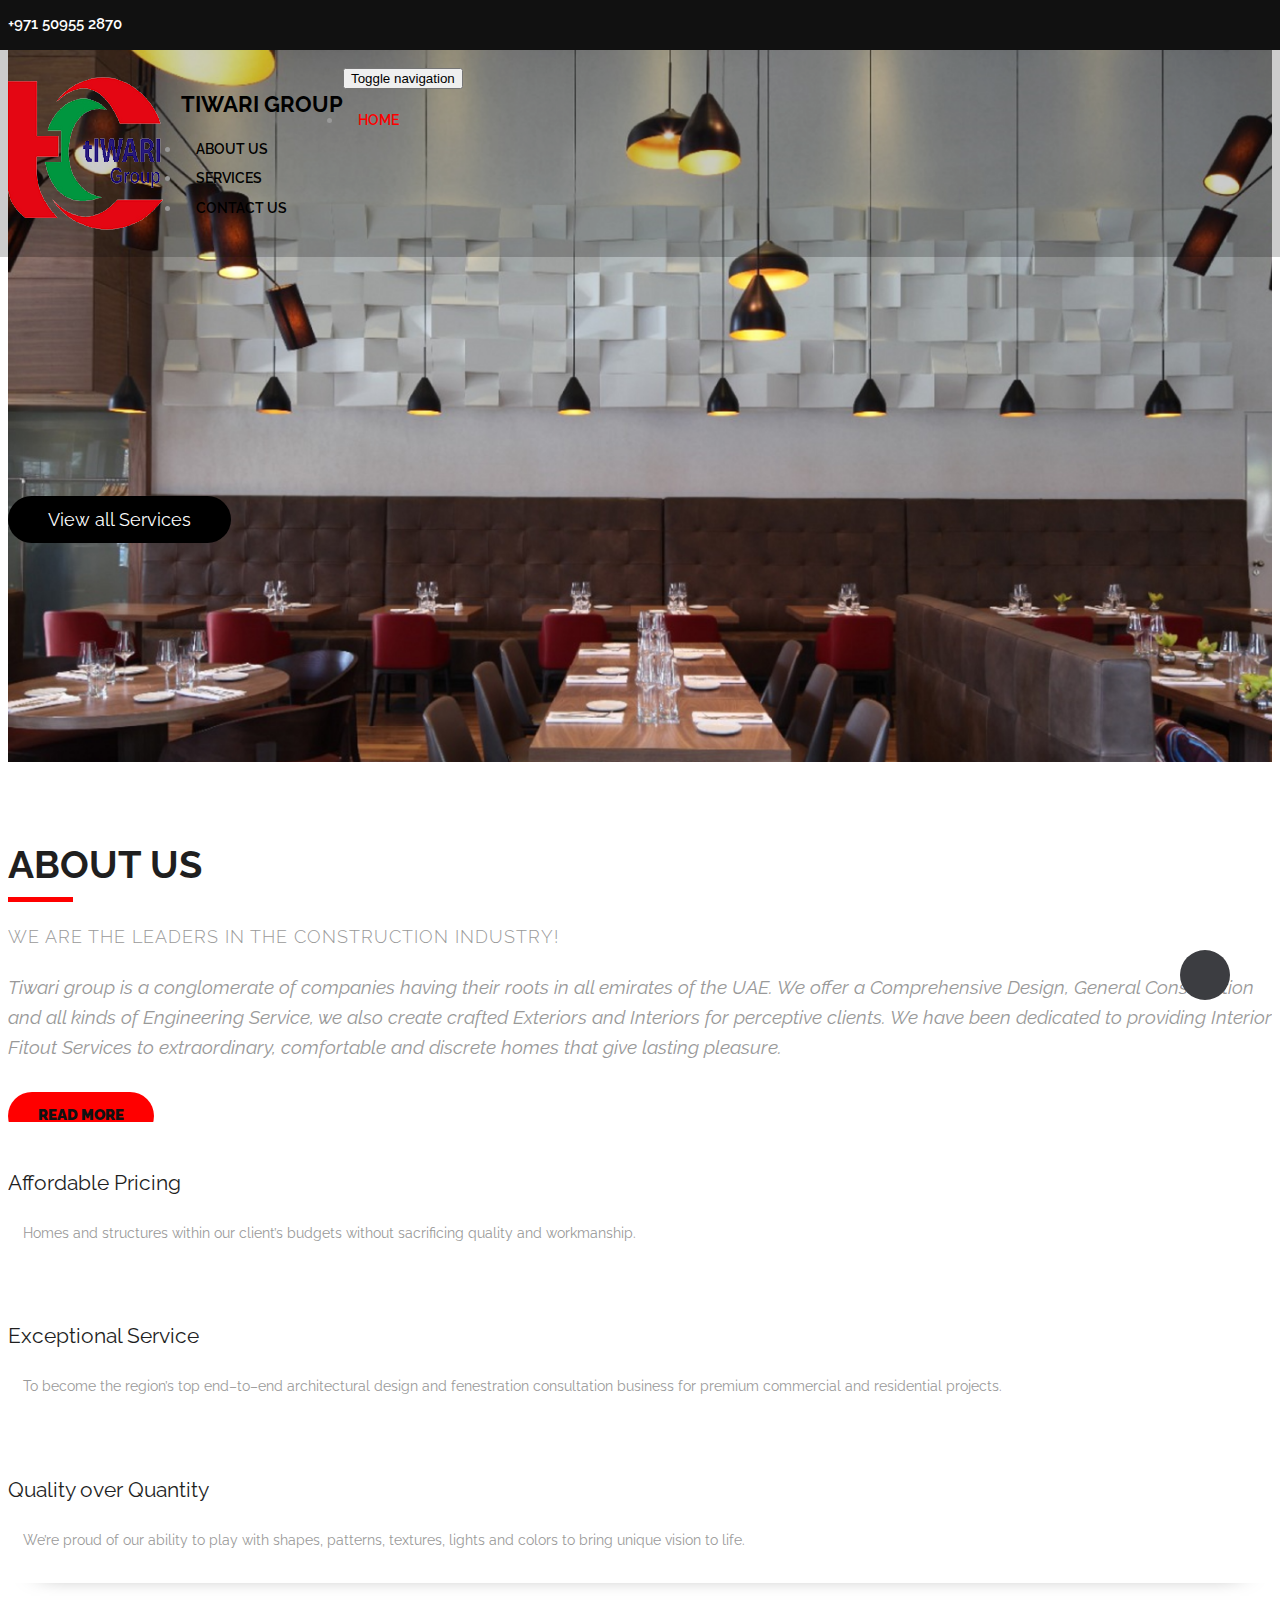
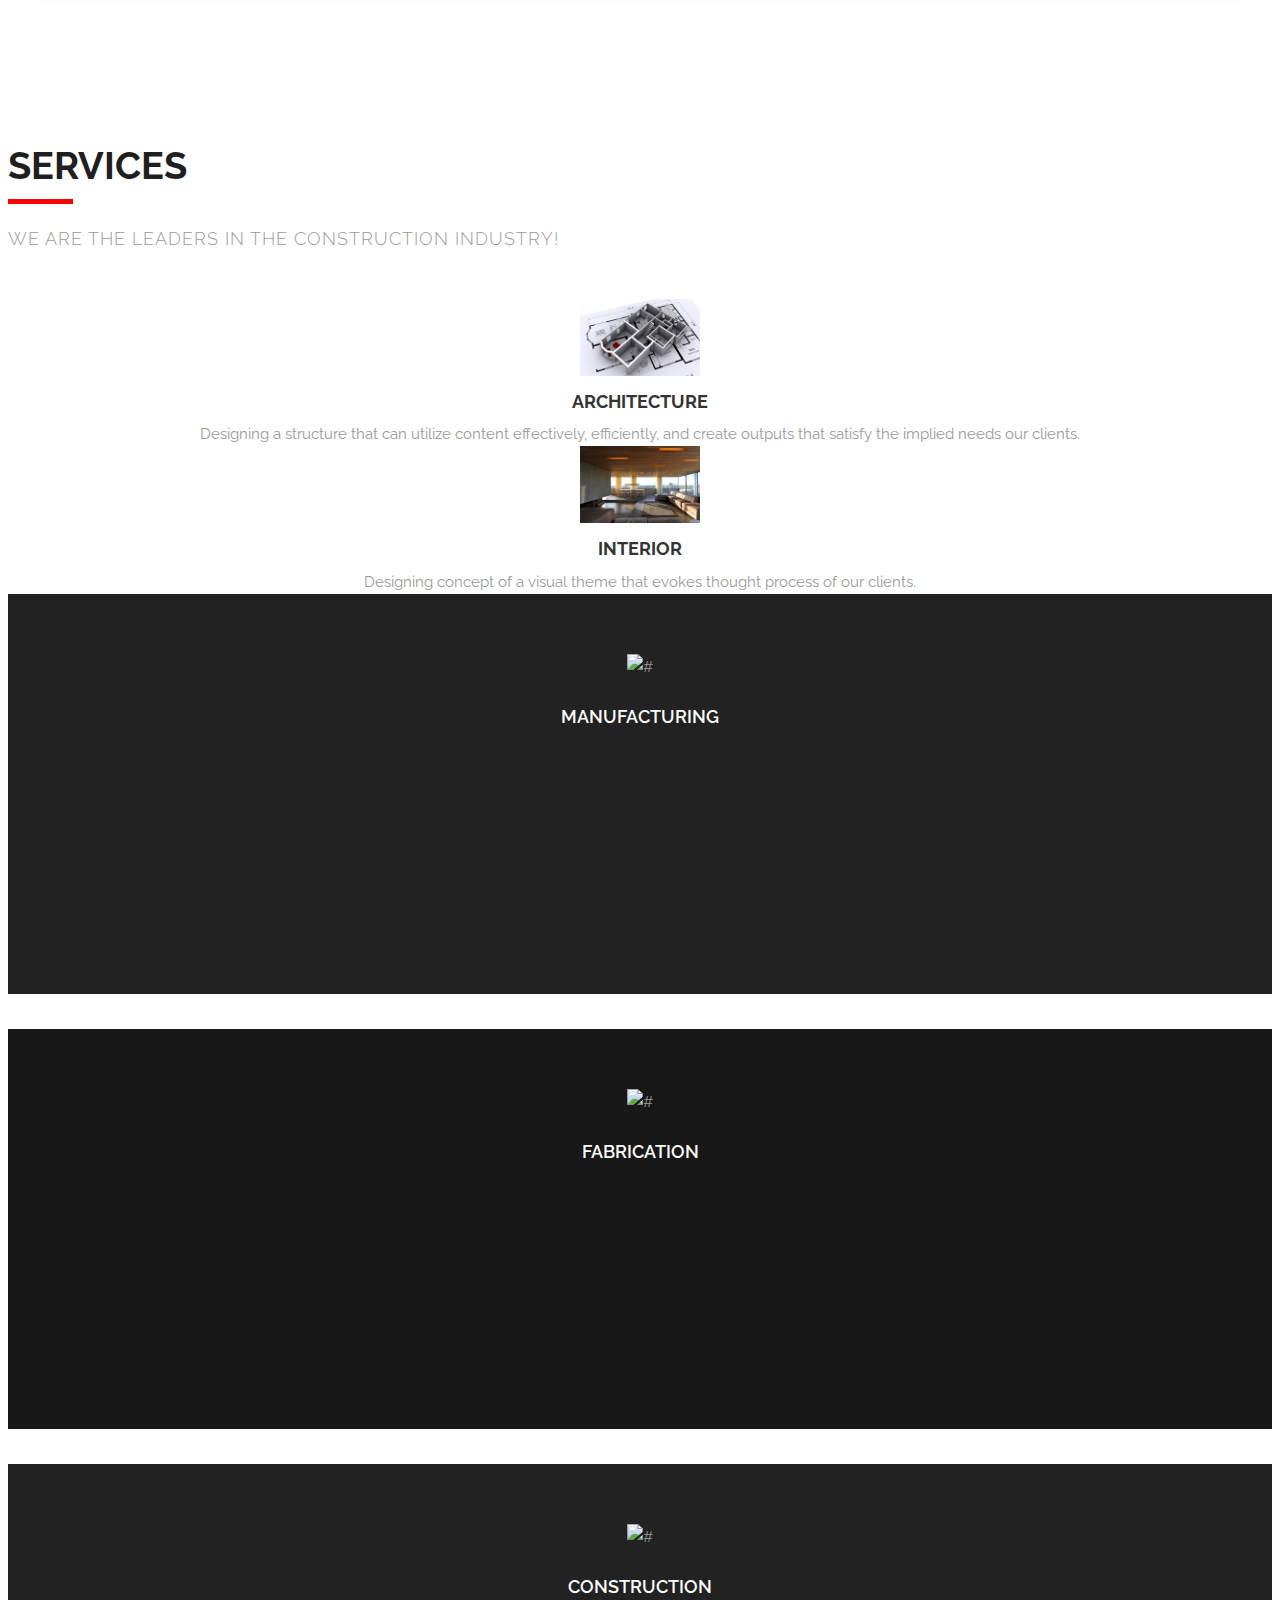
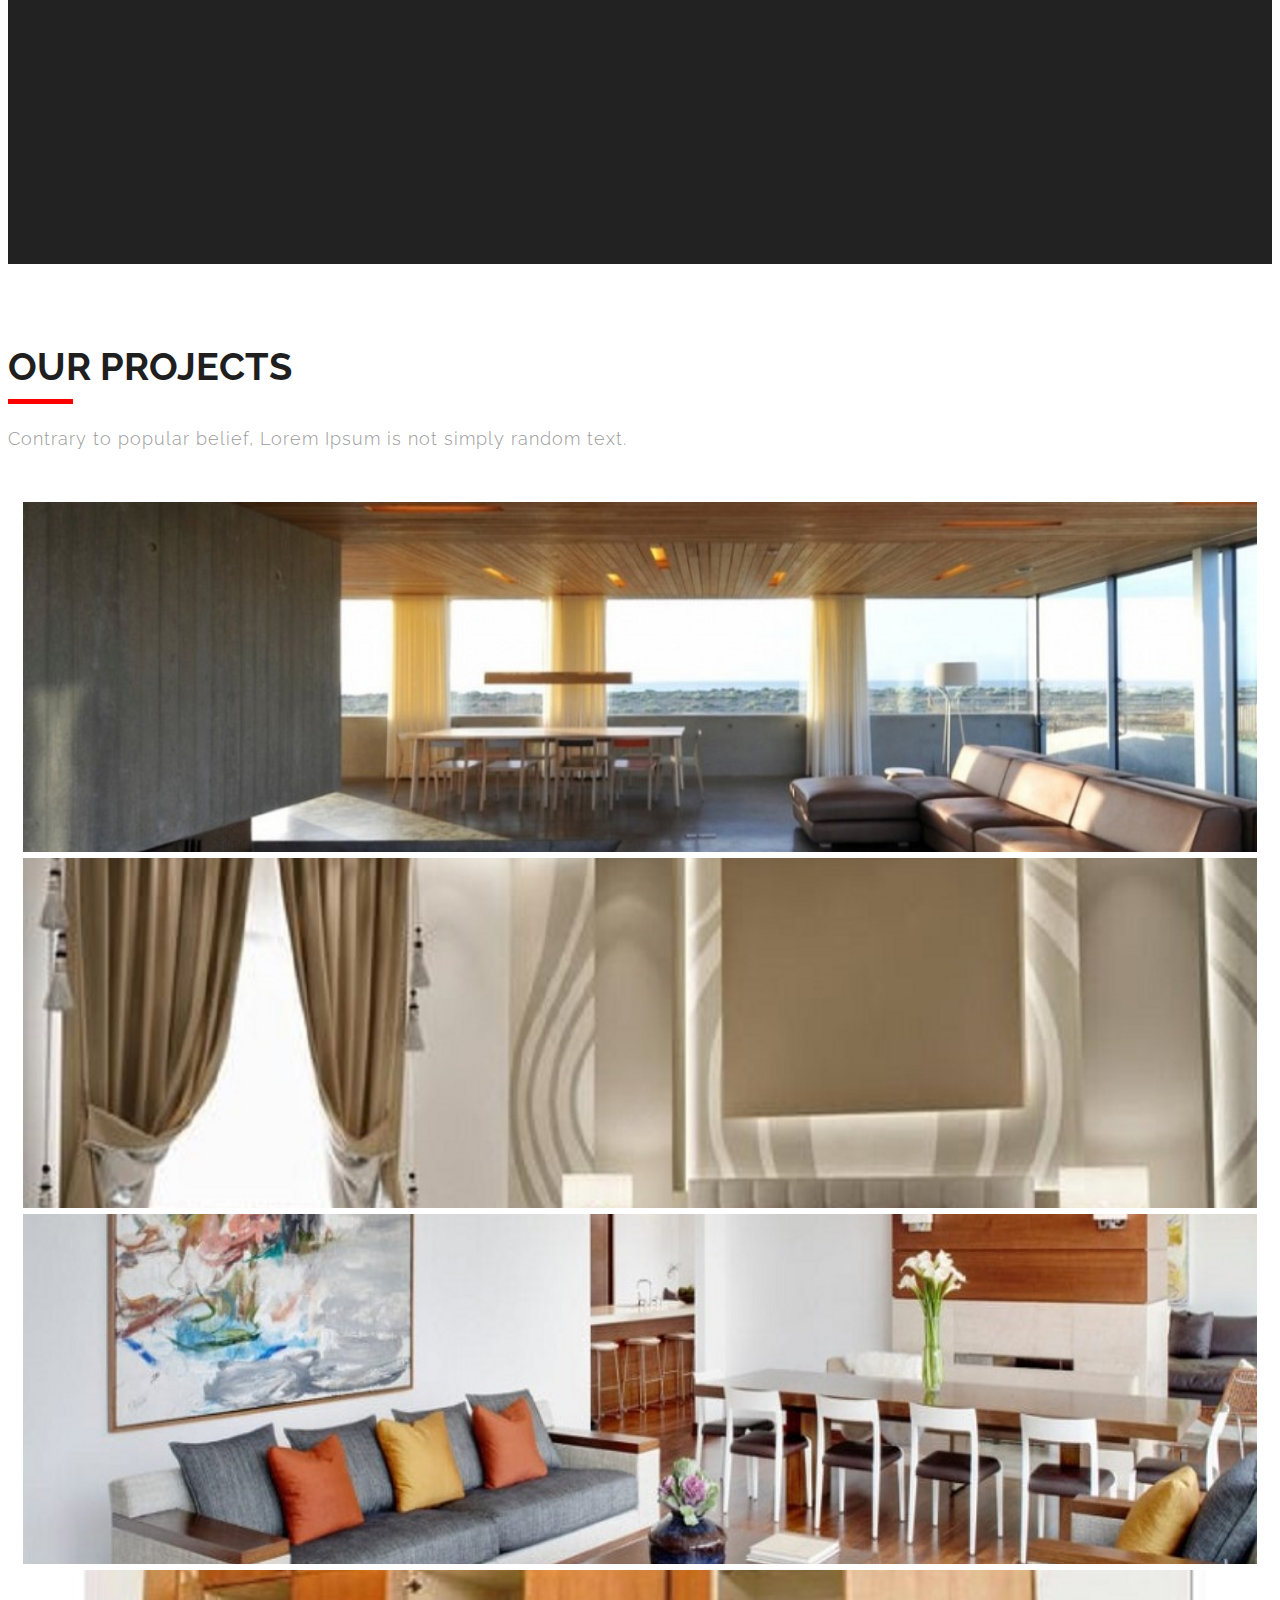
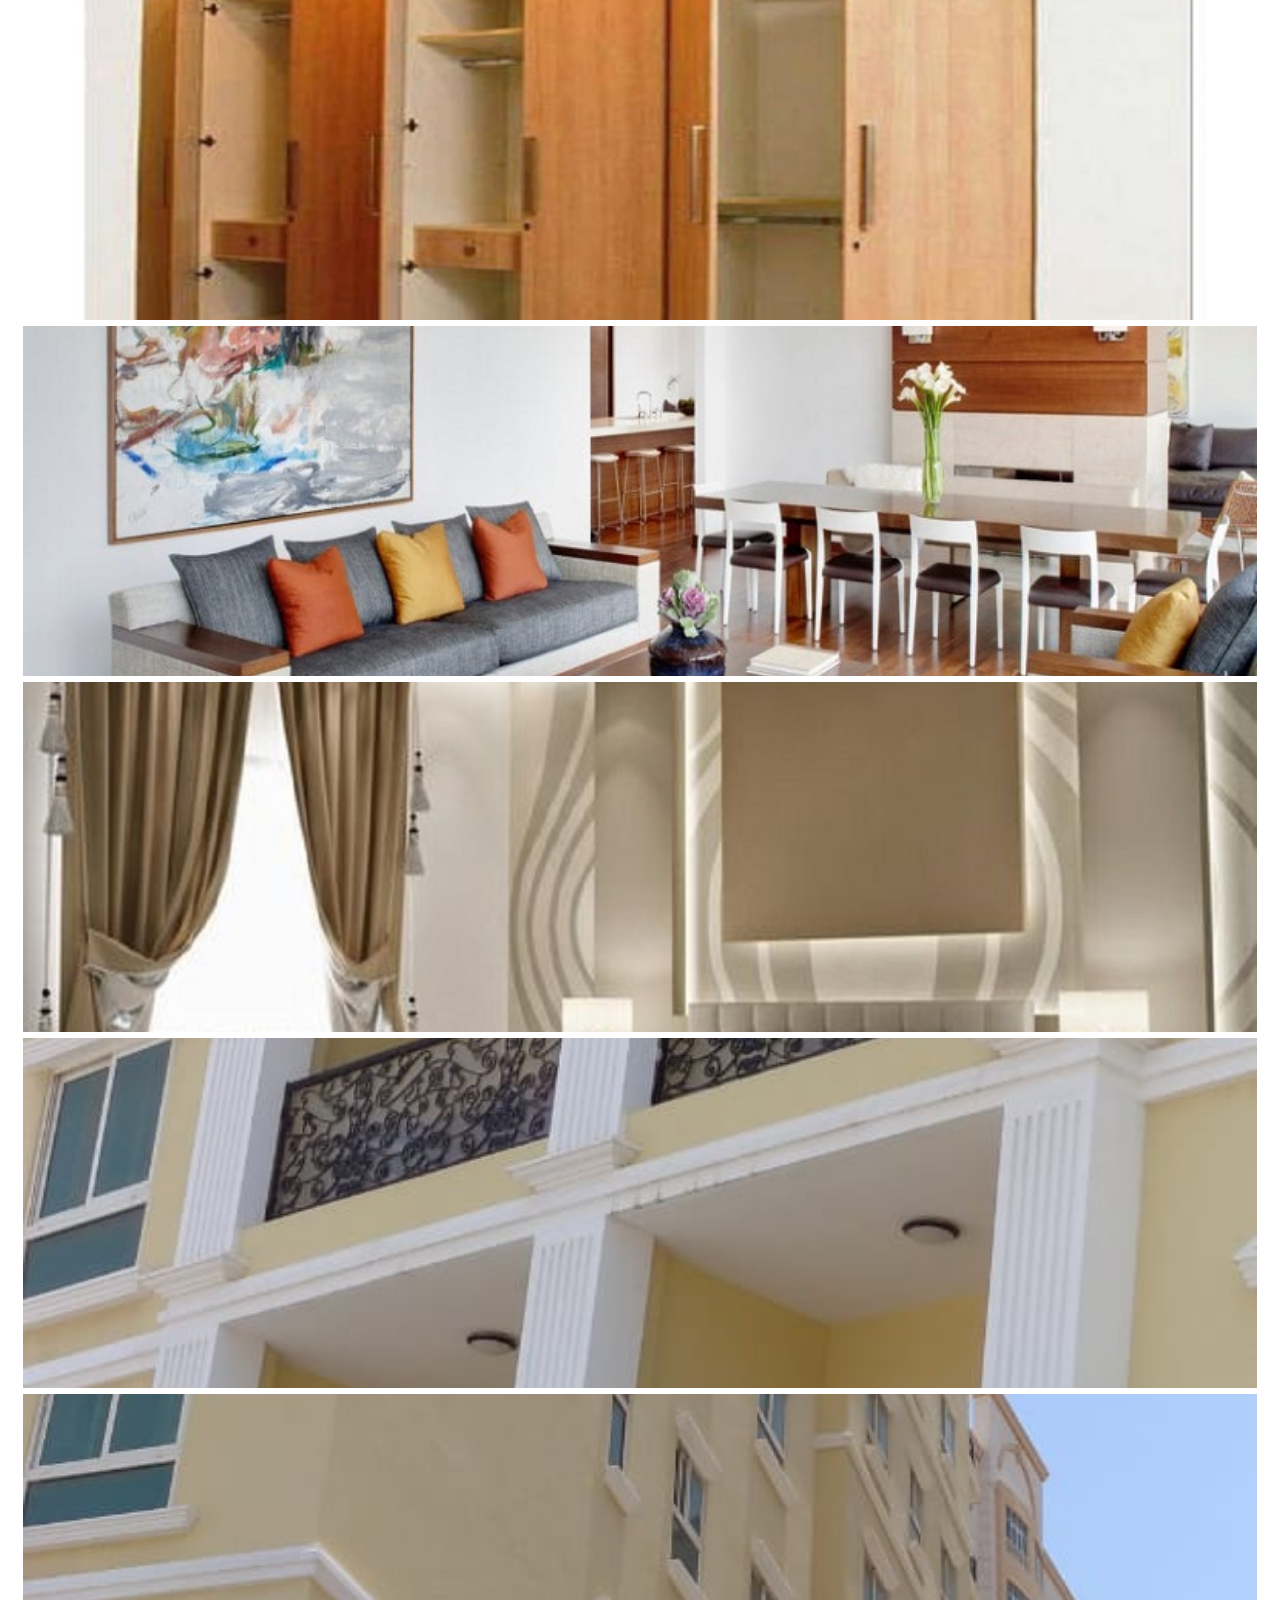
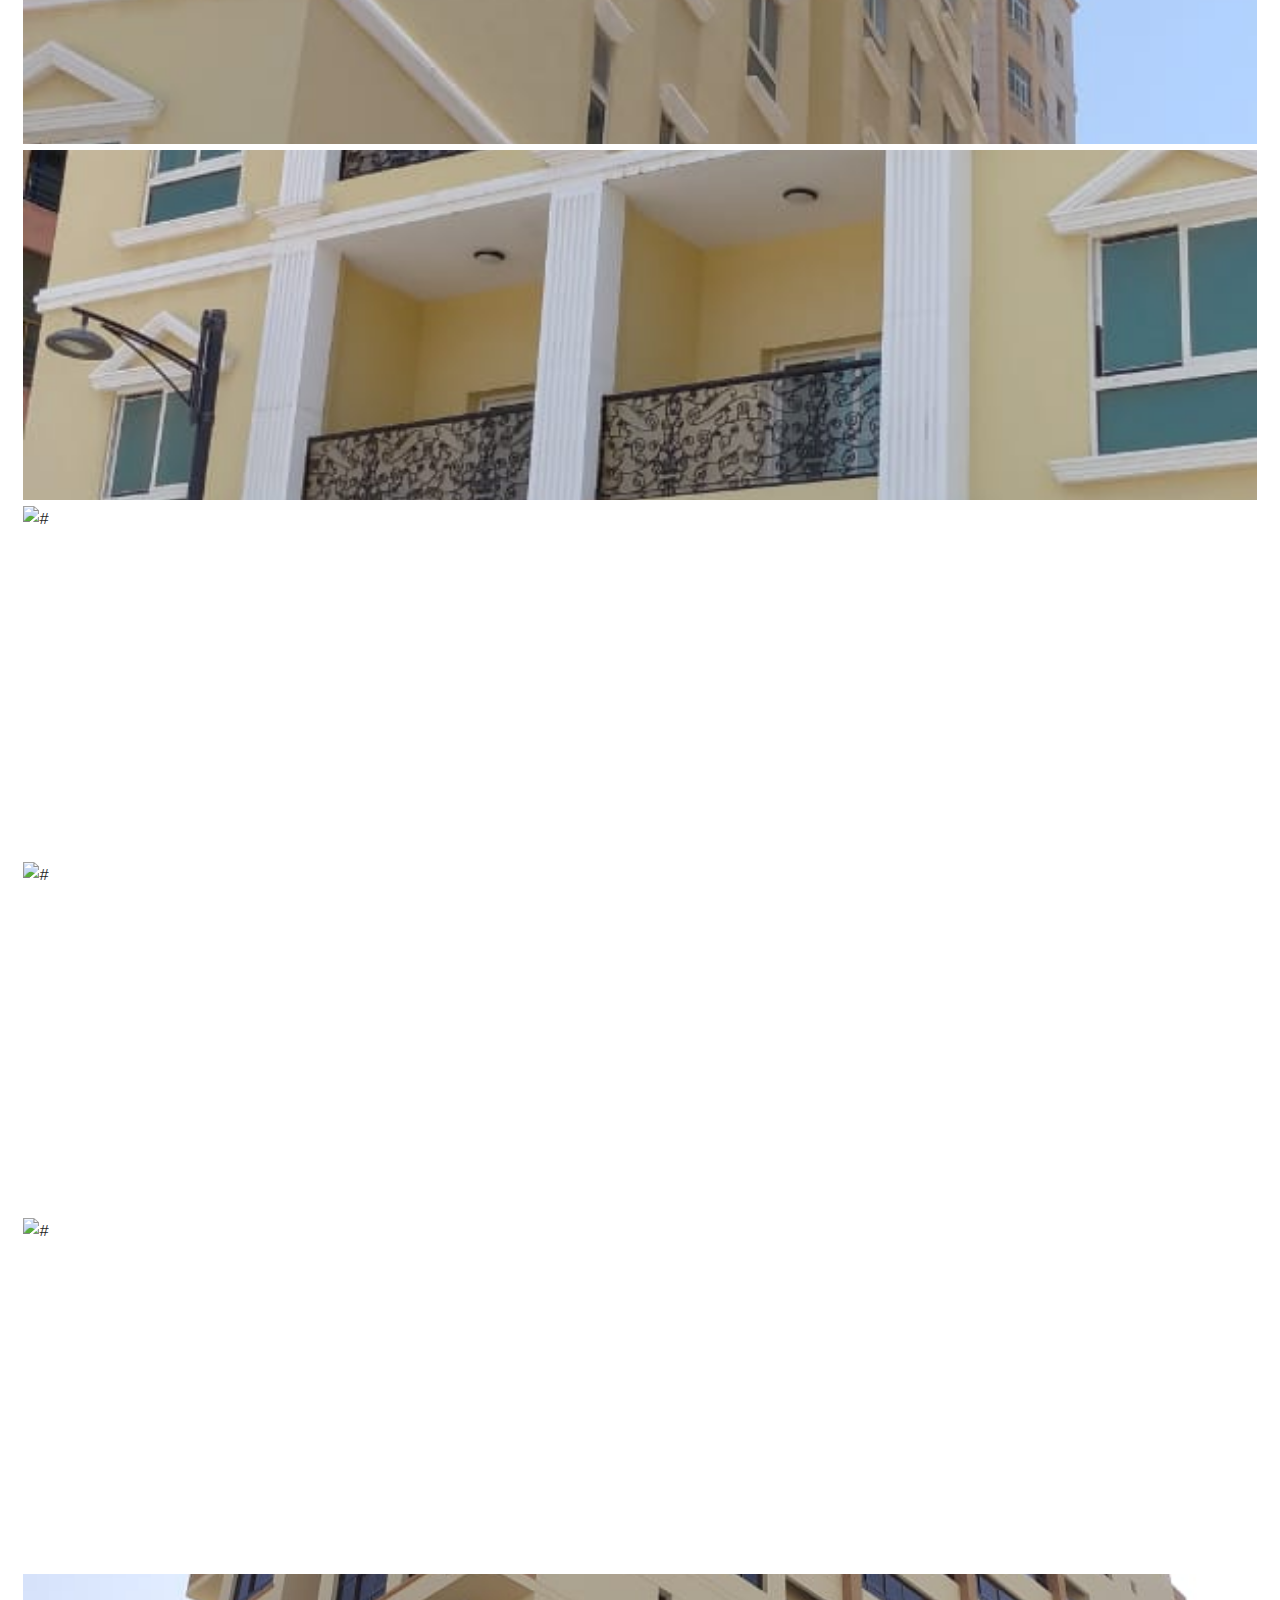
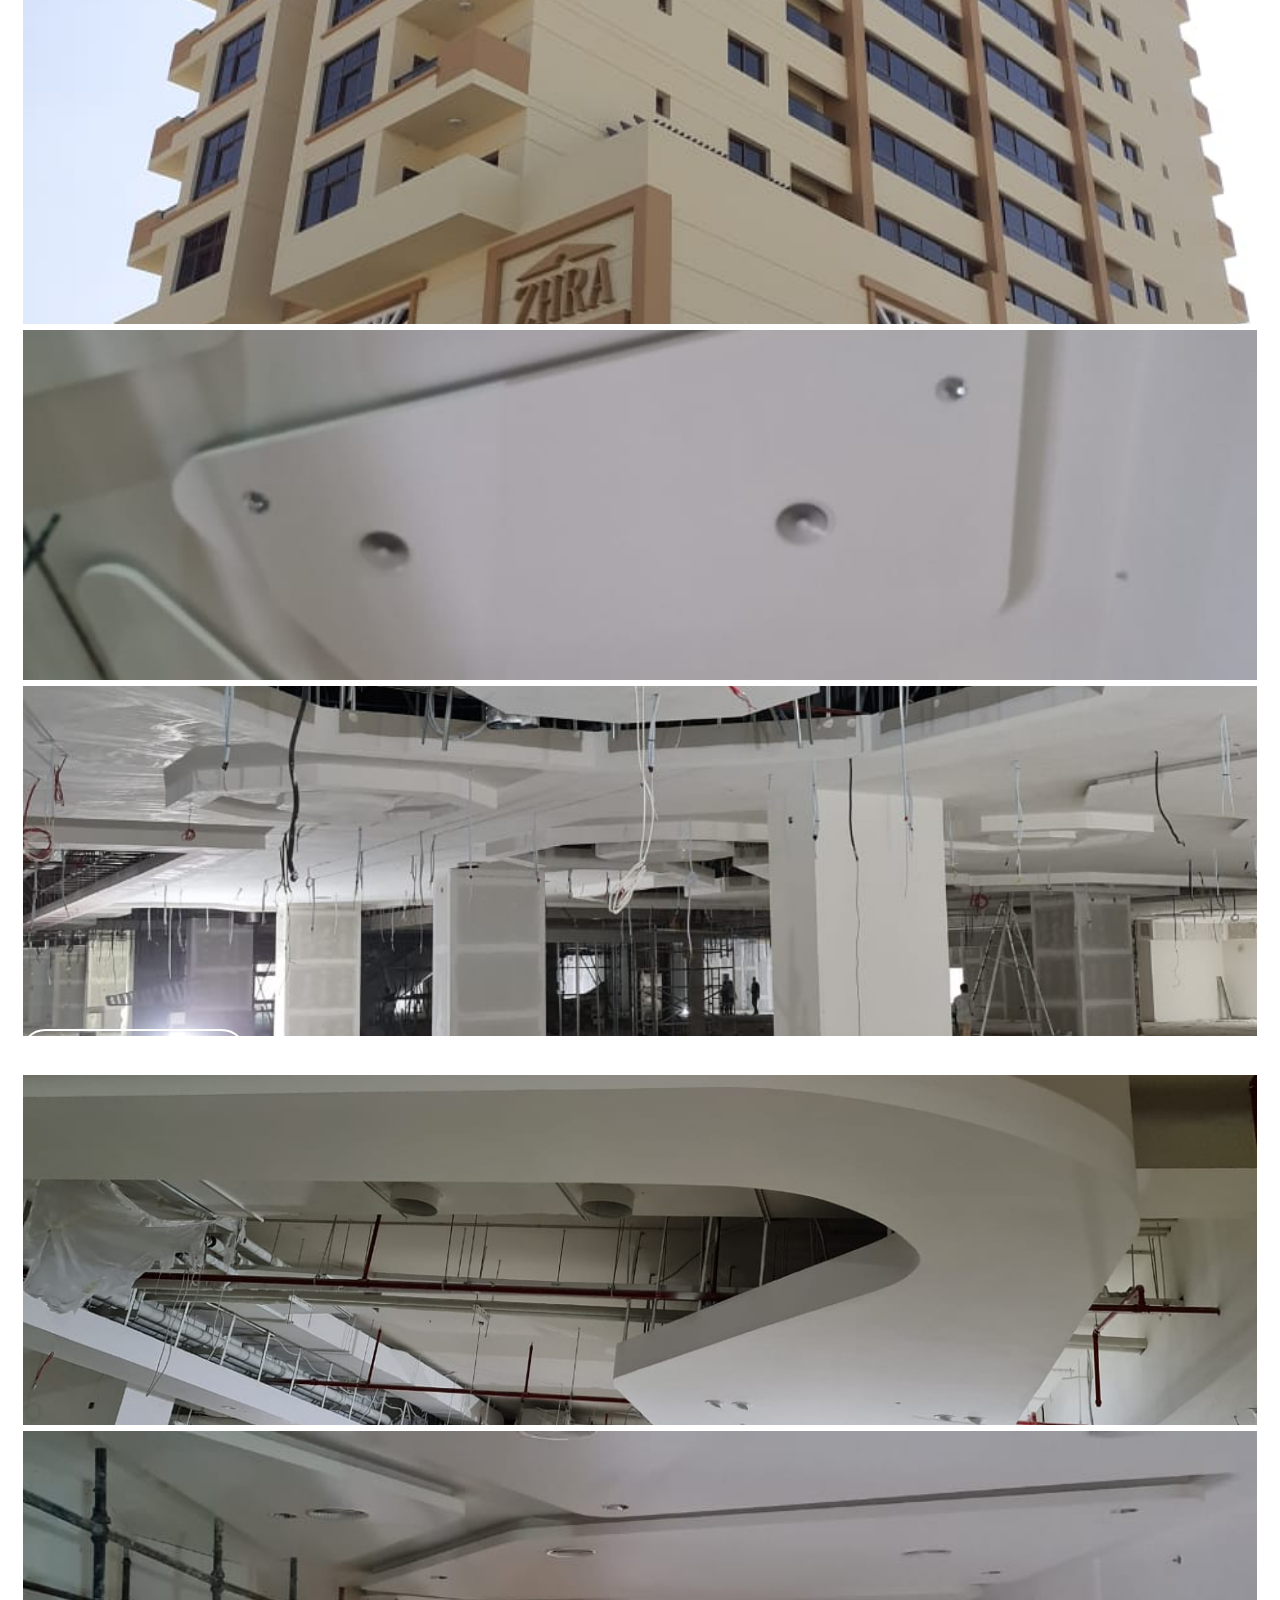
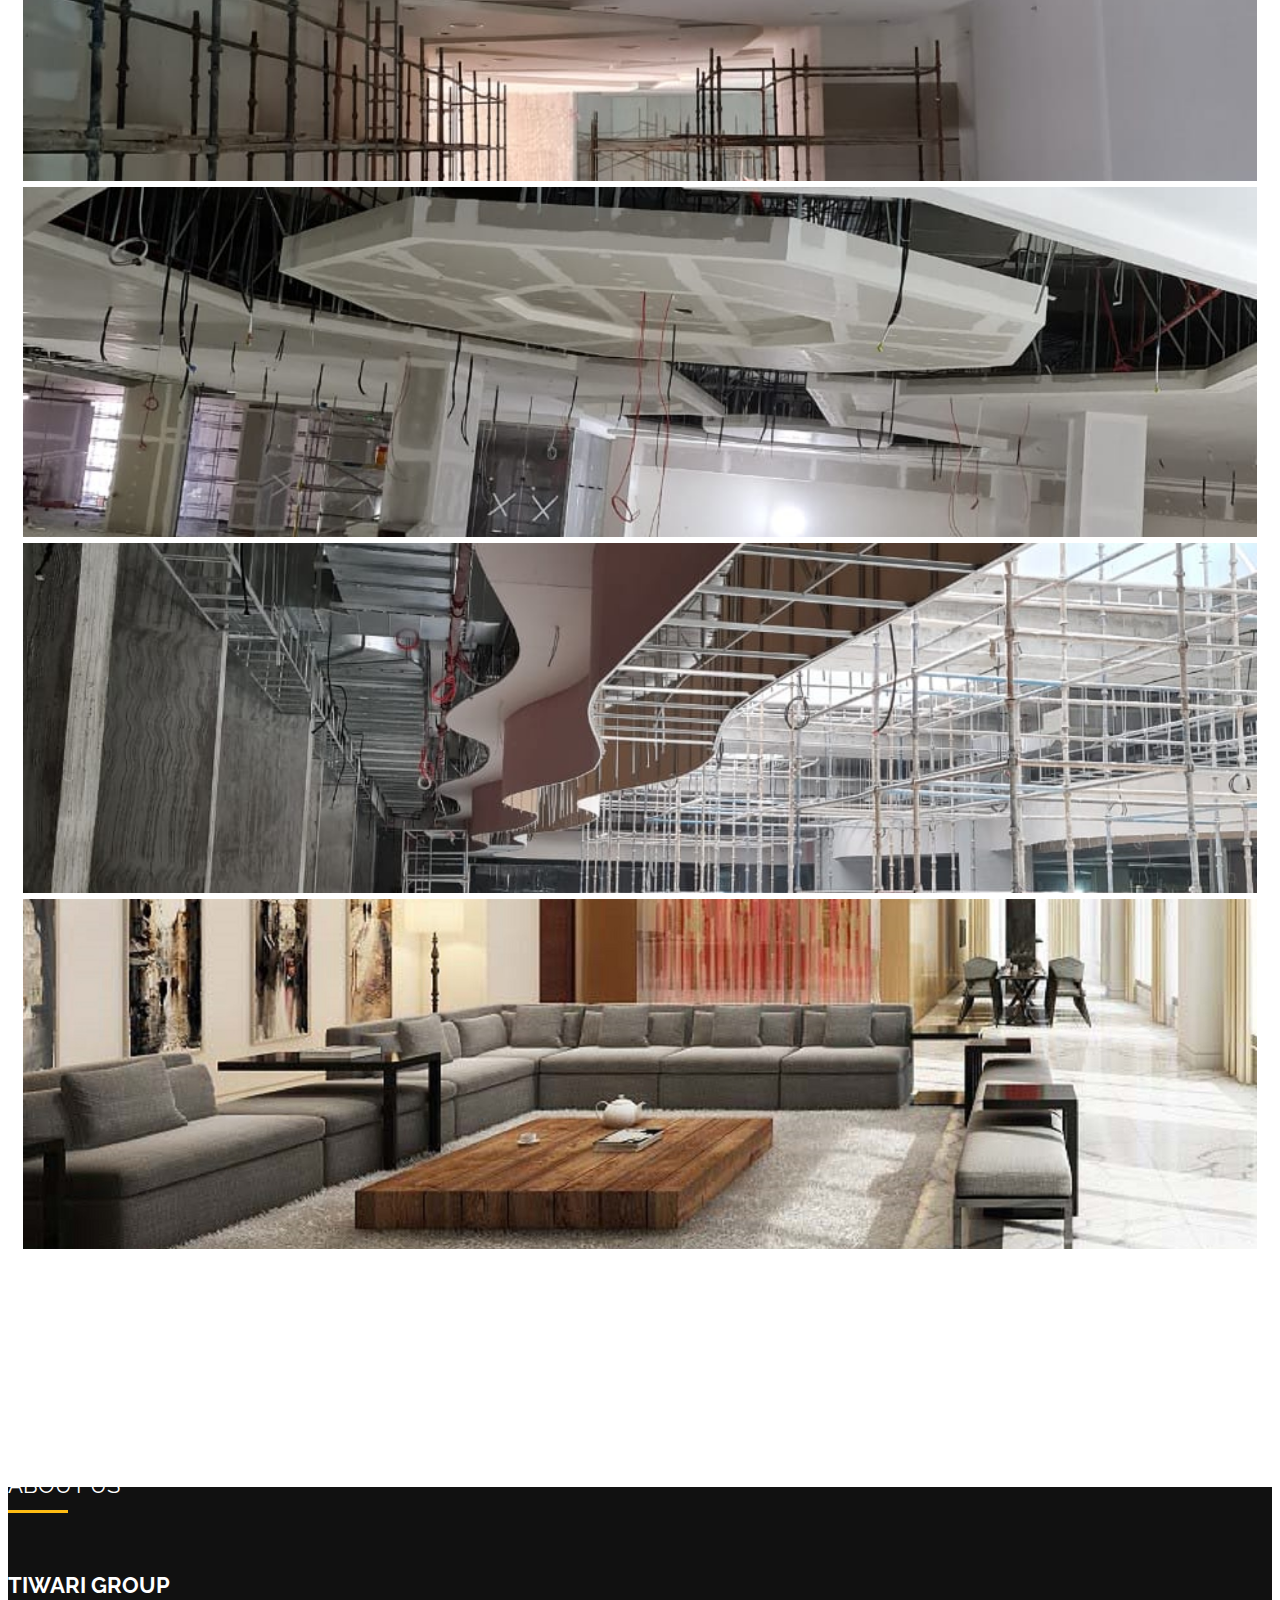
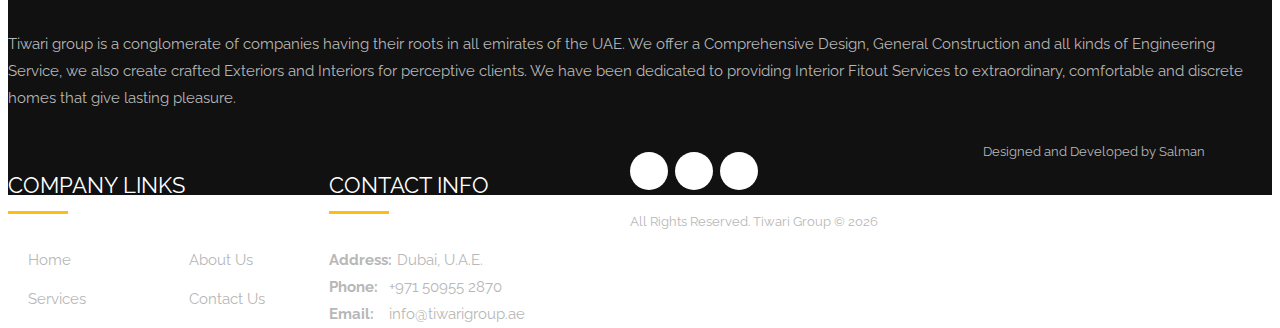
==== index.html @ 7bbd4418 "Update index.html" ====
<!DOCTYPE html>
<html lang="en">
   <!-- Basic -->
   <meta charset="utf-8">
   <meta http-equiv="X-UA-Compatible" content="IE=edge">
   <!-- Mobile Metas -->
   <meta name="viewport" content="width=device-width, initial-scale=1">
   <meta name="viewport" content="initial-scale=1, maximum-scale=1">
   <!-- Site Metas -->
   <title>Tiwari Group</title>
   <meta name="keywords" content="construction, gypsum, interior design, plumbing, tiwari group sharjah, tiwari group UAE, tiwari group Dubai, best constructors in UAE, electrical, designing, marbles and tiles, best interior design in UAE,alteration crusts, limestone, marble, buildings, preservation, rehabilitation, standards, building technology">
   <meta name="description" content="Tiwari group is a conglomerate of companies having their roots in all emirates of the UAE. We offer a Comprehensive Design, General Construction and all kinds of Engineering Service, we also create crafted Exteriors and Interiors for perceptive clients.">
   <meta name="author" content="Shatha Muhanna">
   <!-- Site Icons -->
   <link rel="shortcut icon" href="images/logo-icon.png" type="image/x-icon" />
   <!-- Bootstrap CSS -->
   <link rel="stylesheet" href="css/bootstrap.min.css">
   <!-- Site CSS -->
   <link rel="stylesheet" href="style.css">
   <!-- Colors CSS -->
   <link rel="stylesheet" href="css/colors.css">
   <!-- ALL VERSION CSS -->
   <link rel="stylesheet" href="css/versions.css">
   <!-- Responsive CSS -->
   <link rel="stylesheet" href="css/responsive.css">
   <!-- building CSS -->
   <link rel="stylesheet" href="css/building.css">
   </head>
   <body class="building_version" data-spy="scroll" data-target=".header">
      <!-- LOADER -->
      <div id="preloader">
         <img class="preloader" src="images/loaders/loader-building2.gif" alt="">
      </div>
      <!-- end loader -->
      <!-- END LOADER -->
      <header class="header header_style_01">
         <nav class="megamenu navbar navbar-default" data-spy="affix">
            <div class="top-header">
               <div class="container">
                  <div class="row">
                     <div class="col-lg-12 col-md-12 col-sm-12 col-xs-hidden">
                        <div class="col-lg-6 col-md-6 col-sm-6 col-xs-hidden">
                           <div class="gem-contacts-item gem-contacts-phone">
                              <a class="phone-icon" href="#" target="_blank" title="phone"><i class="fa fa-phone" aria-hidden="true"></i>+971 50955 2870</a>
                           </div>
                        </div>
                        <div class="top-area-block top-area-socials socials-colored-hover">
                           <div class="socials inline-inside"> 
                              <a class="socials-item" href="#" target="_blank" title="facebook"><i class="fa fa-facebook" aria-hidden="true"></i></a>
                              <a class="socials-item" href="#" target="_blank" title="linkedin"><i class="fa fa-linkedin" aria-hidden="true"></i></a> 
                              <a class="socials-item" href="#" target="_blank" title="instagram"><i class="fa fa-instagram" aria-hidden="true"></i></a> 
                              
                           </div>
                        </div>
                     </div>
                  </div>
               </div>
            </div>
            <div class="container">
               <div class="navbar-header">
                  <button type="button" class="navbar-toggle collapsed" data-toggle="collapse" data-target="#navbar" aria-expanded="false" aria-controls="navbar">
                  <span class="sr-only">Toggle navigation</span>
                  <span class="icon-bar"></span>
                  <span class="icon-bar"></span>
                  <span class="icon-bar"></span>
                  </button>
                  <a class="navbar-brand" href="index.html"><img src="images/logo-icon.png" alt="image"><span>Tiwari Group</span></a>
               </div>
               <div id="navbar" class="navbar-collapse collapse">
                  <ul class="nav navbar-nav navbar-right">
                     <li class="active"><a data-scroll href="index.html">Home</a></li>
                     <li><a data-scroll href="about.html">About Us </a></li>
                     <li><a data-scroll href="services.html">Services</a></li>
                     <!-- <li><a data-scroll href="#projects">Our Work</a></li>
                     <li><a data-scroll href="#testimonials">Testimonials</a></li>
                     <li><a data-scroll href="#price">Price</a></li> -->
                     <li><a data-scroll href="contact.html">Contact Us</a></li>
                  </ul>
               </div>
            </div>
         </nav>
      </header>
      
      <div id="home" class="parallax first-section" data-stellar-background-ratio="0.4" style="background-image:url('images/bg-2.jpeg');">
         <div class="container">
            <div class="row">
               <div class="col-lg-8 col-md-8 col-sm-12 col-xs-12 col-md-offset-2 text-center">
                  <div class="big-tagline">
                     <br><br><br><br><br><br><br><br><br><br>
                     <!-- <img class="border-line-img" src="uploads/building/sep-line-white.png" alt="" />
                     <img style="max-width: 170px; max-height: 170px;" src="images/logo-icon.png" alt="Image">
                     <h2><span class="yellow">Tiwari Group</span></h2>
                     <img style="margin-bottom:40px;" class="border-line-img" src="uploads/building/sep-line-white.png" alt="" />
                     <p class="lead">With Landigoo responsive landing page template, you can showcase your awesome building & construction services!</p> -->
                     <a data-scroll href="services.html" class="btn btn-light btn-radius btn-brd">View all Services</a>
                  </div>
               </div>
            </div>
            <!-- end row -->
         </div>
         <!-- end container -->
      </div>
      <!-- end section -->
      <div id="about" class="section wb">
         <div class="container">
            <div class="row">
               <div class="col-lg-6 col-md-12 col-sm-12 col-xs-12">
                  <div class="message-box">
                     <h2>About Us</h2>
                     <h5>WE ARE THE LEADERS IN THE CONSTRUCTION INDUSTRY!</h5>
                  </div>
                  <!-- end messagebox -->
               </div>
               <!-- end col -->
               <div class="col-lg-6 col-md-12 col-sm-12 col-xs-12">
                  <div class="message-box">
                     <p class="lead">Tiwari group is a conglomerate of companies having their roots in all emirates of the UAE. We offer a Comprehensive Design, General Construction and all kinds of Engineering Service, we also create crafted Exteriors and Interiors for perceptive clients. We have been dedicated to providing Interior Fitout Services to extraordinary, comfortable and discrete homes that give lasting pleasure. </p>
                     <a href="about.html" class="read-more">Read More</a>
                  </div>
                  <!-- end messagebox -->
               </div>
               <!-- end col -->
            </div>
            <!-- end row -->
            <div class="row text-center about-row">
               <div class="col-md-4 col-sm-12 col-xs-12">
                  <div class="row">
                     <div class="service-widget">
                        <div class="post-media wow fadeIn">
                           <a href="uploads/building_01.jpg" data-rel="prettyPhoto[gal]" class="hoverbutton global-radius"><i class="flaticon-unlink"></i></a>
                           <img src="uploads/building_01.jpg" alt="" class="img-responsive img-rounded">
                        </div>
                        <h3>Affordable Pricing</h3>
                        <p>Homes and structures within our client’s budgets without sacrificing quality and workmanship.</p>
                     </div>
                     <!-- end service -->
                  </div>
               </div>
               <div class="col-md-4 col-sm-12 col-xs-12">
                  <div class="row">
                     <div class="service-widget">
                        <div class="post-media wow fadeIn">
                           <a href="uploads/building_02.jpg" data-rel="prettyPhoto[gal]" class="hoverbutton global-radius"><i class="flaticon-unlink"></i></a>
                           <img src="uploads/building_02.jpg" alt="" class="img-responsive img-rounded">
                        </div>
                        <h3>Exceptional Service</h3>
                        <p>To become the region’s top end–to–end architectural design and fenestration consultation business for premium commercial and residential projects. </p>
                     </div>
                     <!-- end service -->
                  </div>
               </div>
               <div class="col-md-4 col-sm-12 col-xs-12">
                  <div class="row">
                     <div class="service-widget">
                        <div class="post-media wow fadeIn">
                           <a href="uploads/building_03.jpg" data-rel="prettyPhoto[gal]" class="hoverbutton global-radius"><i class="flaticon-unlink"></i></a>
                           <img src="uploads/building_03.jpg" alt="" class="img-responsive img-rounded">
                        </div>
                        <h3>Quality over Quantity </h3>
                        <p>We’re proud of our ability to play with shapes, patterns, textures, lights and colors to bring unique vision to life.</p>
                     </div>
                     <!-- end service -->
                  </div>
               </div>
            </div>
            <!-- end row -->
         </div>
         <!-- end container -->
         <div class="sep1"></div>
      </div>
      <!-- end section -->
      <div id="services" class="parallax section db parallax-off no-padding-bottom"  >
         <div class="container">
            <div class="row">
               <div class="col-lg-5 col-md-6 col-sm-12 col-xs-12">
                  <div class="message-box">
                     <h2>Services</h2>
                     <h5>WE ARE THE LEADERS IN THE CONSTRUCTION INDUSTRY!</h5>
                  </div>
                  <!-- end messagebox -->
               </div>
               <div class="col-lg-7 col-md-6 col-sm-12 col-xs-12">
                  <div class="row">
                     <div class="col-lg-6 col-md-6 col-sm-6 col-xs-12">
                        <div class="service-inform">
                           <div class="icon-service">
                              <img src="images/services/1.jpg" alt="#" />
                           </div>
                           <div class="service-inform-text">
                              <h3>Architecture</h3>
                              <p>Designing a structure that can utilize content effectively, efficiently, and create outputs that satisfy the implied needs our clients. </p>
                           </div>
                        </div>
                     </div>
                     <div class="col-lg-6 col-md-6 col-sm-6 col-xs-12">
                        <div class="service-inform">
                           <div class="icon-service">
                              <img src="images/services/2.jpg" alt="#" />
                           </div>
                           <div class="service-inform-text">
                              <h3> Interior</h3>
                              <p>Designing concept of a visual theme that evokes thought process of our clients. </p>
                           </div>
                        </div>
                     </div>
                  </div>
               </div>
            </div>
         </div>
         <div class="col-lg-12 col-md-12 col-sm-12 col-xs-12">
            <div class="row">
               <div class="col-lg-4 col-md-4 col-sm-12 col-xs-12 serv" style="background-color:#222;">
                  <div class="serv-blog">
                     <img src="images/sr1.png" alt="#" />
                  </div>
                  <div class="serv-blog-cont">
                     <h3>Manufacturing</h3>
                     
                  </div>
               </div>
               <div class="col-lg-4 col-md-4 col-sm-6 col-xs-12 serv" style="background:#181818;">
                  <div class="serv-blog">
                     <img src="images/sr2.png" alt="#" />
                  </div>
                  <div class="serv-blog-cont">
                     <h3>Fabrication</h3>
                     
                  </div>
               </div>
               <div class="col-lg-4 col-md-4 col-sm-6 col-xs-12 serv" style="background:#222;">
                  <div class="serv-blog">
                     <img src="images/sr3.png" alt="#" />
                  </div>
                  <div class="serv-blog-cont">
                     <h3>Construction</h3>
                     
                  </div>
               </div>
            </div>
         </div>
      </div>
      <!-- end section -->
      <div id="projects" class="section">
         <div class="container">
            <div class="row">
               <div class="col-lg-5 col-md-6 col-sm-12 col-xs-12">
                  <div class="message-box">
                     <h2>Our Projects</h2>
                     <h5>Contrary to popular belief, Lorem Ipsum is not simply random text.</h5>
                  </div>
                  <!-- end messagebox -->
               </div>
              
                  <div class="col-lg-12 col-md-12 col-sm-12 col-xs-12">
                  <div class="row">
                     <div class="container gal-container">
                        <div class="col-md-8 col-sm-12 co-xs-12 gal-item">
                           <div class="box">
                              <a href="#" data-toggle="modal" data-target="#1">
                              <img src="images/1.jpg" alt="#" />
                              </a>
                              <div class="modal fade" id="1" tabindex="-1" role="dialog">
                                 <div class="modal-dialog" role="document">
                                    <div class="modal-content">
                                       <button type="button" class="close" data-dismiss="modal" aria-label="Close"><span aria-hidden="true">×</span></button>
                                       <div class="modal-body">
                                          <img src="images/1.jpg" alt="#" />
                                       </div>
                                       <div class="col-md-12 description">
                                          <h4>This is the first one on my Gallery</h4>
                                       </div>
                                    </div>
                                 </div>
                              </div>
                           </div>
                        </div>
                        <div class="col-md-4 col-sm-6 co-xs-12 gal-item">
                           <div class="box">
                              <a href="#" data-toggle="modal" data-target="#2">
                              <img src="images/2.jpg" alt="#" />
                              </a>
                              <div class="modal fade" id="2" tabindex="-1" role="dialog">
                                 <div class="modal-dialog" role="document">
                                    <div class="modal-content">
                                       <button type="button" class="close" data-dismiss="modal" aria-label="Close"><span aria-hidden="true">×</span></button>
                                       <div class="modal-body">
                                          <img src="images/2.jpg" alt="#" />
                                       </div>
                                       <div class="col-md-12 description">
                                          <h4>This is the second one on my Gallery</h4>
                                       </div>
                                    </div>
                                 </div>
                              </div>
                           </div>
                        </div>
                        <div class="col-md-4 col-sm-6 co-xs-12 gal-item">
                           <div class="box">
                              <a href="#" data-toggle="modal" data-target="#3">
                              <img src="images/3.jpg" alt="#" />
                              </a>
                              <div class="modal fade" id="3" tabindex="-1" role="dialog">
                                 <div class="modal-dialog" role="document">
                                    <div class="modal-content">
                                       <button type="button" class="close" data-dismiss="modal" aria-label="Close"><span aria-hidden="true">×</span></button>
                                       <div class="modal-body">
                                          <img src="images/3.jpg" alt="#" />
                                       </div>
                                       <div class="col-md-12 description">
                                          <h4>This is the third one on my Gallery</h4>
                                       </div>
                                    </div>
                                 </div>
                              </div>
                           </div>
                        </div>
                        <div class="col-md-4 col-sm-6 co-xs-12 gal-item">
                           <div class="box">
                              <a href="#" data-toggle="modal" data-target="#4">
                              <img src="images/4.jpeg" alt="#" />
                              </a>
                              <div class="modal fade" id="4" tabindex="-1" role="dialog">
                                 <div class="modal-dialog" role="document">
                                    <div class="modal-content">
                                       <button type="button" class="close" data-dismiss="modal" aria-label="Close"><span aria-hidden="true">×</span></button>
                                       <div class="modal-body">
                                          <img src="images/4.jpeg" alt="#" />
                                       </div>
                                       <div class="col-md-12 description">
                                          <h4>This is the fourth one on my Gallery</h4>
                                       </div>
                                    </div>
                                 </div>
                              </div>
                           </div>
                        </div>
                        <div class="col-md-4 col-sm-6 co-xs-12 gal-item">
                           <div class="box">
                              <a href="#" data-toggle="modal" data-target="#5">
                              <img src="images/3.jpg" alt="#" />
                              </a>
                              <div class="modal fade" id="5" tabindex="-1" role="dialog">
                                 <div class="modal-dialog" role="document">
                                    <div class="modal-content">
                                       <button type="button" class="close" data-dismiss="modal" aria-label="Close"><span aria-hidden="true">×</span></button>
                                       <div class="modal-body">
                                          <img src="images/3.jpg" alt="#" />
                                       </div>
                                       <div class="col-md-12 description">
                                          <h4>This is the fifth one on my Gallery</h4>
                                       </div>
                                    </div>
                                 </div>
                              </div>
                           </div>
                        </div>
                        <div class="col-md-4 col-sm-6 co-xs-12 gal-item">
                           <div class="box">
                              <a href="#" data-toggle="modal" data-target="#6">
                              <img src="images/2.jpg" alt="#" />
                              </a>
                              <div class="modal fade" id="6" tabindex="-1" role="dialog">
                                 <div class="modal-dialog" role="document">
                                    <div class="modal-content">
                                       <button type="button" class="close" data-dismiss="modal" aria-label="Close"><span aria-hidden="true">×</span></button>
                                       <div class="modal-body">
                                          <img src="images/2.jpg" alt="#" />
                                       </div>
                                       <div class="col-md-12 description">
                                          <h4>This is the ninth one on my Gallery</h4>
                                       </div>
                                    </div>
                                 </div>
                              </div>
                           </div>
                        </div>
			     <div class="col-md-4 col-sm-6 co-xs-12 gal-item">
                           <div class="box">
                              <a href="#" data-toggle="modal" data-target="#7">
                              <img src="images/AL NAHDA 1.jpg" alt="#" />
                              </a>
                              <div class="modal fade" id="7" tabindex="-1" role="dialog">
                                 <div class="modal-dialog" role="document">
                                    <div class="modal-content">
                                       <button type="button" class="close" data-dismiss="modal" aria-label="Close"><span aria-hidden="true">×</span></button>
                                       <div class="modal-body">
                                          <img src="images/AL NAHDA 1.jpg" alt="#" />
                                       </div>
                                       <div class="col-md-12 description">
                                          <h4>This is the ninth one on my Gallery</h4>
                                       </div>
                                    </div>
                                 </div>
                              </div>
                           </div>
                        </div>
                           <div class="col-md-4 col-sm-6 co-xs-12 gal-item">
                           <div class="box">
                              <a href="#" data-toggle="modal" data-target="#8">
                              <img src="images/AL NAHDA 2.jpg" alt="#" />
                              </a>
                              <div class="modal fade" id="8" tabindex="-1" role="dialog">
                                 <div class="modal-dialog" role="document">
                                    <div class="modal-content">
                                       <button type="button" class="close" data-dismiss="modal" aria-label="Close"><span aria-hidden="true">×</span></button>
                                       <div class="modal-body">
                                          <img src="images/AL NAHDA 2.jpg" alt="#" />
                                       </div>
                                       <div class="col-md-12 description">
                                          <h4>This is the ninth one on my Gallery</h4>
                                       </div>
					    <a data-scroll href="uploads/grc photo-1 (1).pdf" class="btn btn-light btn-radius btn-brd">View Our Exclusive Projects</a>
                                    </div>
                                 </div>
                              </div>
                           </div>
                        </div>
  <div class="col-md-4 col-sm-6 co-xs-12 gal-item">
                           <div class="box">
                              <a href="#" data-toggle="modal" data-target="#9">
                              <img src="images/AL NAHDA 3.jpg" alt="#" />
                              </a>
                              <div class="modal fade" id="9" tabindex="-1" role="dialog">
                                 <div class="modal-dialog" role="document">
                                    <div class="modal-content">
                                       <button type="button" class="close" data-dismiss="modal" aria-label="Close"><span aria-hidden="true">×</span></button>
                                       <div class="modal-body">
                                          <img src="images/AL NAHDA 3.jpg" alt="#" />
                                       </div>
                                       <div class="col-md-12 description">
                                          <h4>This is the ninth one on my Gallery</h4>
                                       </div>
                                    </div>
                                 </div>
                              </div>
                           </div>
                        </div>
<div class="col-md-4 col-sm-6 co-xs-12 gal-item">
                           <div class="box">
                              <a href="#" data-toggle="modal" data-target="#10">
                              <img src="images/IMG_2059.jpg" alt="#" />
                              </a>
                              <div class="modal fade" id="10" tabindex="-1" role="dialog">
                                 <div class="modal-dialog" role="document">
                                    <div class="modal-content">
                                       <button type="button" class="close" data-dismiss="modal" aria-label="Close"><span aria-hidden="true">×</span></button>
                                       <div class="modal-body">
                                          <img src="images/IMG_2059.jpg" alt="#" />
                                       </div>
                                       <div class="col-md-12 description">
                                          <h4>This is the ninth one on my Gallery</h4>
                                       </div>
                                    </div>
                                 </div>
                              </div>
                           </div>
                        </div>
                        <div class="col-md-4 col-sm-6 co-xs-12 gal-item">
                           <div class="box">
                              <a href="#" data-toggle="modal" data-target="#11">
                              <img src="images/IMG_2056.jpg" alt="#" />
                              </a>
                              <div class="modal fade" id="11" tabindex="-1" role="dialog">
                                 <div class="modal-dialog" role="document">
                                    <div class="modal-content">
                                       <button type="button" class="close" data-dismiss="modal" aria-label="Close"><span aria-hidden="true">×</span></button>
                                       <div class="modal-body">
                                          <img src="images/IMG_2056.jpg" alt="#" />
                                       </div>
                                       <div class="col-md-12 description">
                                          <h4>This is the ninth one on my Gallery</h4>
                                       </div>
                                    </div>
                                 </div>
                              </div>
                           </div>
                        </div>
                       <div class="col-md-4 col-sm-6 co-xs-12 gal-item">
                           <div class="box">
                              <a href="#" data-toggle="modal" data-target="#12">
                              <img src="images/IMG_2103.jpg" alt="#" />
                              </a>
                              <div class="modal fade" id="12" tabindex="-1" role="dialog">
                                 <div class="modal-dialog" role="document">
                                    <div class="modal-content">
                                       <button type="button" class="close" data-dismiss="modal" aria-label="Close"><span aria-hidden="true">×</span></button>
                                       <div class="modal-body">
                                          <img src="images/IMG_2103.jpg" alt="#" />
                                       </div>
                                       <div class="col-md-12 description">
                                          <h4>This is the ninth one on my Gallery</h4>
                                       </div>
                                    </div>
                                 </div>
                              </div>
                           </div>
                        </div>
                     <div class="col-md-4 col-sm-6 co-xs-12 gal-item">
                           <div class="box">
                              <a href="#" data-toggle="modal" data-target="#13">
                              <img src="images/MAMZAR.jpg" alt="#" />
                              </a>
                              <div class="modal fade" id="13" tabindex="-1" role="dialog">
                                 <div class="modal-dialog" role="document">
                                    <div class="modal-content">
                                       <button type="button" class="close" data-dismiss="modal" aria-label="Close"><span aria-hidden="true">×</span></button>
                                       <div class="modal-body">
                                          <img src="images/MAMZAR.jpg" alt="#" />
                                       </div>
                                       <div class="col-md-12 description">
                                          <h4>This is the ninth one on my Gallery</h4>
                                       </div>
                                    </div>
                                 </div>
                              </div>
                           </div>
                        </div>
			     <div class="col-md-4 col-sm-6 co-xs-12 gal-item">
                           <div class="box">
                              <a href="#" data-toggle="modal" data-target="#14">
                              <img src="images/g1.jpeg" alt="#" />
                              </a>
                              <div class="modal fade" id="14" tabindex="-1" role="dialog">
                                 <div class="modal-dialog" role="document">
                                    <div class="modal-content">
                                       <button type="button" class="close" data-dismiss="modal" aria-label="Close"><span aria-hidden="true">×</span></button>
                                       <div class="modal-body">
                                          <img src="images/g1.jpeg" alt="#" />
                                       </div>
                                       <div class="col-md-12 description">
                                          <h4>This is the ninth one on my Gallery</h4>
                                       </div>
                                    </div>
                                 </div>
                              </div>
                           </div>
                        </div>
			     <div class="col-md-4 col-sm-6 co-xs-12 gal-item">
                           <div class="box">
                              <a href="#" data-toggle="modal" data-target="#15">
                              <img src="images/g2.jpeg" alt="#" />
                              </a>
                              <div class="modal fade" id="15" tabindex="-1" role="dialog">
                                 <div class="modal-dialog" role="document">
                                    <div class="modal-content">
                                       <button type="button" class="close" data-dismiss="modal" aria-label="Close"><span aria-hidden="true">×</span></button>
                                       <div class="modal-body">
                                          <img src="images/g2.jpeg" alt="#" />
                                       </div>
                                       <div class="col-md-12 description">
                                          <h4>This is the ninth one on my Gallery</h4>
                                       </div>
                                    </div>
                                 </div>
                              </div>
                           </div>
                        </div>
			      <a data-scroll href="services.html" class="btn btn-light btn-radius btn-brd">View all Services</a>
			     <div class="col-md-4 col-sm-6 co-xs-12 gal-item">
                           <div class="box">
                              <a href="#" data-toggle="modal" data-target="#16">
                              <img src="images/g3.jpeg" alt="#" />
                              </a>
                              <div class="modal fade" id="16" tabindex="-1" role="dialog">
                                 <div class="modal-dialog" role="document">
                                    <div class="modal-content">
                                       <button type="button" class="close" data-dismiss="modal" aria-label="Close"><span aria-hidden="true">×</span></button>
                                       <div class="modal-body">
                                          <img src="images/g3.jpeg" alt="#" />
                                       </div>
                                       <div class="col-md-12 description">
                                          <h4>This is the ninth one on my Gallery</h4>
                                       </div>
                                    </div>
                                 </div>
                              </div>
                           </div>
                        </div>
			      <div class="col-md-4 col-sm-6 co-xs-12 gal-item">
                           <div class="box">
                              <a href="#" data-toggle="modal" data-target="#17">
                              <img src="images/g4.jpeg" alt="#" />
                              </a>
                              <div class="modal fade" id="17" tabindex="-1" role="dialog">
                                 <div class="modal-dialog" role="document">
                                    <div class="modal-content">
                                       <button type="button" class="close" data-dismiss="modal" aria-label="Close"><span aria-hidden="true">×</span></button>
                                       <div class="modal-body">
                                          <img src="images/g4.jpeg" alt="#" />
                                       </div>
                                       <div class="col-md-12 description">
                                          <h4>This is the ninth one on my Gallery</h4>
                                       </div>
                                    </div>
                                 </div>
                              </div>
                           </div>
                        </div>
			     <div class="col-md-4 col-sm-6 co-xs-12 gal-item">
                           <div class="box">
                              <a href="#" data-toggle="modal" data-target="#18">
                              <img src="images/g5.jpeg" alt="#" />
                              </a>
                              <div class="modal fade" id="18" tabindex="-1" role="dialog">
                                 <div class="modal-dialog" role="document">
                                    <div class="modal-content">
                                       <button type="button" class="close" data-dismiss="modal" aria-label="Close"><span aria-hidden="true">×</span></button>
                                       <div class="modal-body">
                                          <img src="images/g5.jpeg" alt="#" />
                                       </div>
                                       <div class="col-md-12 description">
                                          <h4>This is the ninth one on my Gallery</h4>
                                       </div>
                                    </div>
                                 </div>
                              </div>
                           </div>
                        </div>
			     <div class="col-md-4 col-sm-6 co-xs-12 gal-item">
                           <div class="box">
                              <a href="#" data-toggle="modal" data-target="#19">
                              <img src="images/g6.jpeg" alt="#" />
                              </a>
                              <div class="modal fade" id="19" tabindex="-1" role="dialog">
                                 <div class="modal-dialog" role="document">
                                    <div class="modal-content">
                                       <button type="button" class="close" data-dismiss="modal" aria-label="Close"><span aria-hidden="true">×</span></button>
                                       <div class="modal-body">
                                          <img src="images/g6.jpeg" alt="#" />
                                       </div>
                                       <div class="col-md-12 description">
                                          <h4>This is the ninth one on my Gallery</h4>
                                       </div>
                                    </div>
                                 </div>
                              </div>
                           </div>
                        </div>
                        <div class="col-md-8 col-sm-12 co-xs-12 gal-item">
                           <div class="box">
                              <a href="#" data-toggle="modal" data-target="#20">
                              <img src="images/5.jpg" alt="#" />
                              </a>
                              <div class="modal fade" id="20" tabindex="-1" role="dialog">
                                 <div class="modal-dialog" role="document">
                                    <div class="modal-content">
                                       <button type="button" class="close" data-dismiss="modal" aria-label="Close"><span aria-hidden="true">×</span></button>
                                       <div class="modal-body">
                                          <img src="images/5.jpg" alt="#" />
                                       </div>
                                       <div class="col-md-12 description">
                                          <h4>This is the tenth one on my Gallery</h4>
                                       </div>
                                      <button> 
                                    </div>
                                 </div>
                              </div>
                           </div>
                        </div>
                     </div>
                  </div>
               </div>
            </div>
         </div>
      </div>
 
      <!-- footer -->
      <footer id="footer">
         <div id="footer-widgets" class="container style-1">
            <div class="row">
               <div class="col-md-4">
                  <div class="widget widget_text">
                     <h2 class="widget-title"><span>ABOUT US</span></h2>
                     <div class="textwidget">
                        <a class="navbar-brand" href="index-building.html"><span>Tiwari Group</span></a>
                        <p>Tiwari group is a conglomerate of companies having their roots in all emirates of the UAE. We offer a Comprehensive Design, General Construction and all kinds of Engineering Service, we also create crafted Exteriors and Interiors for perceptive clients. We have been dedicated to providing Interior Fitout Services to extraordinary, comfortable and discrete homes that give lasting pleasure.</p>
                     </div>
                  </div>
               </div>
               <div class="col-md-4">
                  <div class="widget widget_links">
                     <h2 class="widget-title"><span>COMPANY LINKS</span></h2>
                     <ul class="wprt-links clearfix col2">
                        <li><a data-scroll="" href="index.html">Home</a></li>
                        <li><a data-scroll="" href="about.html">About Us</a></li>
                        <li><a data-scroll="" href="services.html">Services</a></li>
                        <li><a data-scroll="" href="contact.html">Contact Us</a></li>
                        
					 </ul>
                  </div>
               </div>
               <div class="col-md-4">
                  <div class="widget widget_information">
                     <h2 class="widget-title"><span>CONTACT INFO</span></h2>
                     <ul>
                        <li class="address clearfix">
                           <span class="hl">Address:</span>
                           <span class="text">&nbsp;   Dubai, U.A.E. &nbsp; &nbsp;&nbsp; &nbsp; &nbsp; &nbsp; &nbsp; &nbsp; &nbsp; &nbsp; &nbsp; &nbsp; &nbsp; &nbsp; &nbsp;&nbsp; &nbsp;&nbsp; &nbsp;&nbsp;
                           </span>
                        </li>
                        <li class="phone clearfix">
                           <span class="hl">Phone:</span>
                           <span class="text">+971 50955 2870</span>
                        </li>
                        <li class="email clearfix">
                           <span class="hl">Email:</span>
                           <span class="text"> info@tiwarigroup.ae</span>
                        </li>
                     </ul>
                  </div> 
                  <div class="widget widget_socials">
                     <div class="socials">
                        <a target="_blank" href="#"><i class="fa fa-facebook"></i></a>
                        <a target="_blank" href="#"><i class="fa fa-linkedin"></i></a>
                        <a target="_blank" href="#"><i class="fa fa-instagram"></i></a>


                     </div>
                  </div>
               </div>
            </div>
         </div>
         <div id="bottom" class="clearfix style-1">
            <div class="container">
               <div id="bottom-bar-inner" class="wprt-container">
                  <div class="bottom-bar-inner-wrap">
                     <div class="bottom-bar-content">
                        <div id="copyright">All Rights Reserved. Tiwari Group © <script>document.write(new Date().getFullYear())</script></div>
                        <!-- /#copyright -->
                     </div>
                     <!-- /.bottom-bar-content -->
                     <div class="bottom-bar-menu pull-right">
                        <!--  <ul class="bottom-nav">
                           <li><a href="#/">HISTORY</a></li>
                           <li><a href="#/">FAQ</a></li>
                           <li><a href="#/">EVENTS</a></li>
                        </ul>  -->
                        <p>Designed and Developed by Salman</p>
                     </div>
                     <!-- /.bottom-bar-menu -->
                  </div>
               </div>
            </div>
         </div>
      </footer>
      <!-- end footer -->
      <a href="#home" data-scroll class="dmtop global-radius"><i class="fa fa-angle-up"></i></a>
      <!-- ALL JS FILES -->
      <script src="js/all.js"></script>
      <!-- ALL PLUGINS -->
      <script src="js/custom.js"></script>
      <script src="js/portfolio.js"></script>
      <script src="js/hoverdir.js"></script>   
   </body>
</html>
---- style.css ----
/*------------------------------------------------------------------
    File Name: style.css
-------------------------------------------------------------------*/

/*------------------------------------------------------------------
    [Table of contents]

    1. IMPORT FONTS
    2. IMPORT FILES
    3. SKELETON
    4. WP CORE
    5. HEADER
    6. SECTIONS
    7. SECTIONS
    8. PORTFOLIO
    9. TESTIMONIALS
    10. PRICING TABLES
    11. ICON BOXES
    12. MESSAGE BOXES
    13. FEATURES
    14. CONTACT
    15. FOOTER
    16. MISC
    17. BUTTONS
-------------------------------------------------------------------*/

/*------------------------------------------------------------------
    IMPORT FONTS
-------------------------------------------------------------------*/

@import url(https://fonts.googleapis.com/css?family=Source+Sans+Pro:300,400,400i,600,700,900);
@import url(https://fonts.googleapis.com/css?family=Raleway:300,300i,400,400i,500,500i,600,600i,700,700i);
@import url(https://fonts.googleapis.com/css?family=Roboto:300,400,400i,500,500i,700,700i);
@import url(https://fonts.googleapis.com/css?family=Arvo:400,400i,700,700i);

/*------------------------------------------------------------------
    IMPORT FILES
-------------------------------------------------------------------*/

@import url(css/animate.css);
@import url(css/flaticon.css);
@import url(css/prettyPhoto.css);
@import url(css/owl.carousel.css);
@import url(css/font-awesome.min.css);

/*------------------------------------------------------------------
    SKELETON
-------------------------------------------------------------------*/

body {
    color: #999;
    font-size: 15px;
    font-family: 'Source Sans Pro', sans-serif;
    line-height: 1.80857;
}
body.demos .section {
    background: url(images/bg.png) repeat top center #f2f3f5;
}
body.demos .section-title img {
    max-width: 280px;
    display: block;
    margin: 10px auto;
}
body.demos .service-widget h3 {
    border-bottom: 1px solid #ededed;
    font-size: 18px;
    padding: 20px 0;
    background-color: #ffffff;
}
body.demos .service-widget {
    margin: 0 0 30px;
    padding: 30px;
    background-color: #fff
}
body.demos .container-fluid {
    max-width: 1080px
}
a {
    color: #1f1f1f;
    text-decoration: none !important;
    outline: none !important;
    -webkit-transition: all .3s ease-in-out;
    -moz-transition: all .3s ease-in-out;
    -ms-transition: all .3s ease-in-out;
    -o-transition: all .3s ease-in-out;
    transition: all .3s ease-in-out;
}
h1,
h2,
h3,
h4,
h5,
h6 {
    letter-spacing: 0;
    font-weight: normal;
    position: relative;
    padding: 0 0 10px 0;
    font-weight: normal;
    line-height: 120% !important;
    color: #1f1f1f;
    margin: 0
}
h1 {
    font-size: 24px
}
h2 {
    font-size: 22px
}
h3 {
    font-size: 18px
}
h4 {
    font-size: 16px
}
h5 {
    font-size: 14px
}
h6 {
    font-size: 13px
}
h1 a,
h2 a,
h3 a,
h4 a,
h5 a,
h6 a {
    color: #212121;
    text-decoration: none!important;
    opacity: 1
}
h1 a:hover,
h2 a:hover,
h3 a:hover,
h4 a:hover,
h5 a:hover,
h6 a:hover {
    opacity: .8
}
a {
    color: #1f1f1f;
    text-decoration: none;
    outline: none;
}
a,
.btn {
    text-decoration: none !important;
    outline: none !important;
    -webkit-transition: all .3s ease-in-out;
    -moz-transition: all .3s ease-in-out;
    -ms-transition: all .3s ease-in-out;
    -o-transition: all .3s ease-in-out;
    transition: all .3s ease-in-out;
}
.btn-custom {
    margin-top: 20px;
    background-color: transparent !important;
    border: 2px solid #ddd;
    padding: 12px 40px;
    font-size: 16px;
}
.lead {
    font-size: 18px;
    line-height: 30px;
    color: #767676;
    margin: 0;
    padding: 0;
}
blockquote {
    margin: 20px 0 20px;
    padding: 30px;
}
/*------------------------------------------------------------------
    WP CORE
-------------------------------------------------------------------*/

.first {
    clear: both
}
.last {
    margin-right: 0
}
.alignnone {
    margin: 5px 20px 20px 0;
}
.aligncenter,
div.aligncenter {
    display: block;
    margin: 5px auto 5px auto;
}
.alignright {
    float: right;
    margin: 10px 0 20px 20px;
}
.alignleft {
    float: left;
    margin: 10px 20px 20px 0;
}
a img.alignright {
    float: right;
    margin: 10px 0 20px 20px;
}
a img.alignnone {
    margin: 10px 20px 20px 0;
}
a img.alignleft {
    float: left;
    margin: 10px 20px 20px 0;
}
a img.aligncenter {
    display: block;
    margin-left: auto;
    margin-right: auto
}
.wp-caption {
    background: #fff;
    border: 1px solid #f0f0f0;
    max-width: 96%;
    /* Image does not overflow the content area */
    
    padding: 5px 3px 10px;
    text-align: center;
}
.wp-caption.alignnone {
    margin: 5px 20px 20px 0;
}
.wp-caption.alignleft {
    margin: 5px 20px 20px 0;
}
.wp-caption.alignright {
    margin: 5px 0 20px 20px;
}
.wp-caption img {
    border: 0 none;
    height: auto;
    margin: 0;
    max-width: 98.5%;
    padding: 0;
    width: auto;
}
.wp-caption p.wp-caption-text {
    font-size: 11px;
    line-height: 17px;
    margin: 0;
    padding: 0 4px 5px;
}
/* Text meant only for screen readers. */

.screen-reader-text {
    clip: rect(1px, 1px, 1px, 1px);
    position: absolute !important;
    height: 1px;
    width: 1px;
    overflow: hidden;
}
.screen-reader-text:focus {
    background-color: #f1f1f1;
    border-radius: 3px;
    box-shadow: 0 0 2px 2px rgba(0, 0, 0, 0.6);
    clip: auto !important;
    color: #21759b;
    display: block;
    font-size: 14px;
    font-size: 0.875rem;
    font-weight: bold;
    height: auto;
    left: 5px;
    line-height: normal;
    padding: 15px 23px 14px;
    text-decoration: none;
    top: 5px;
    width: auto;
    z-index: 100000;
    /* Above WP toolbar. */
}
/*------------------------------------------------------------------
    HEADER
-------------------------------------------------------------------*/

.megamenu .nav,
.megamenu .collapse,
.megamenu .dropup,
.megamenu .dropdown {
    position: static;
}
.megamenu .container-fluid {
    position: relative;
}
.megamenu .dropdown-menu {
    left: auto;
}
.megamenu .megamenu-content {
    padding: 20px 30px;
}
.megamenu .dropdown.megamenu-fw .dropdown-menu {
    left: 0;
    right: 0;
}
.megamenu .list-unstyled {
    min-width: 200px;
}
.header_style_01 {
    background-color: rgba(255, 255, 255, 0.1);
    display: block;
    left: 0;
    padding: 20px 40px !important;
    position: absolute;
    right: 0;
    top: 0;
    width: 100%;
    z-index: 111;
}
.header_style_01 .navbar-default {
    background-color: transparent;
    border: 0;
}
.header_style_01 .navbar,
.header_style_01 .navbar-nav,
.header_style_01 .navbar-default,
.header_style_01 .nav {
    margin-bottom: 0 !important;
}
.header_style_01 .navbar-brand {
    padding: 2px 15px 0 15px;
}
.header_style_01 .navbar-default .navbar-nav > li > a {
    border-radius: 0;
    color: #ffffff !important;
    font-size: 15px;
    font-style: normal;
    font-weight: 400;
    text-transform: uppercase;
    background-color: transparent;
}
.header_style_01 .navbar-default .navbar-nav > li a {
    background-color: transparent !important;
}
.header_style_01 .navbar-default .navbar-nav > li:hover a,
.header_style_01 .navbar-default .navbar-nav > li:focus a {
    opacity: 1;
    /* For IE8 and earlier */
}
.header_style_01 .navbar-right > li {
    margin-top: 2px;
    -webkit-transition: all .3s ease-in-out;
    -moz-transition: all .3s ease-in-out;
    -ms-transition: all .3s ease-in-out;
    -o-transition: all .3s ease-in-out;
    transition: all .3s ease-in-out;
}
.header_style_01 .navbar-right > li > a {
    padding-bottom: 10px;
    padding-top: 10px;
}
li.social-links {
    margin: 0 8px;
}
li.social-links a {
    padding: 13px 0 !important;
}
.affix-top {
    overflow: hidden;
    visibility: visible;
    opacity: 1;
    top: -100%;
}
.affix {
    top: 0;
    left: 0;
    right: 0;
    width: 100%;
    padding: 20px 40px;
    background-color: #1f1f1f !important;
    -webkit-transition: visibility 0.95s ease-in-out, opacity 0.95s ease-in-out, bottom 0.95s ease-in-out, top 0.95s ease-in-out, left 0.95s ease-in-out, right 0.95s ease-in-out;
    -moz-transition: visibility 0.95s ease-in-out, opacity 0.95s ease-in-out, bottom 0.95s ease-in-out, top 0.95s ease-in-out, left 0.95s ease-in-out, right 0.95s ease-in-out;
    -o-transition: visibility 0.95s ease-in-out, opacity 0.95s ease-in-out, bottom 0.95s ease-in-out, top 0.95s ease-in-out, left 0.95s ease-in-out, right 0.95s ease-in-out;
    transition: visibility 0.95s ease-in-out, opacity 0.95s ease-in-out, top 0.95s ease-in-out, bottom 0.95s ease-in-out, left 0.95s ease-in-out, right 0.95s ease-in-out;
}
.navbar-nav li {
    position: relative;
}
.navbar-nav span {
    font-size: 24px;
    position: absolute;
    right: 2px;
    top: 13px;
}
/*------------------------------------------------------------------
    SECTIONS
-------------------------------------------------------------------*/

.parallax {
    background-attachment: fixed;
    background-size: cover;
    height: 100%;
    padding: 120px 0;
    position: relative;
    width: 100%;
}
.parallax.parallax-off {
    background-attachment: scroll !important;
    display: block;
    height: 100%;
    min-height: 100%;
    overflow: hidden;
    position: relative;
    background-position: center center;
    vertical-align: sub;
    width: 100%;
    z-index: 2;
}
.no-scroll-xy {
    overflow: hidden !important;
    -webkit-transition: all .4s ease-in-out;
    -moz-transition: all .4s ease-in-out;
    -ms-transition: all .4s ease-in-out;
    -o-transition: all .4s ease-in-out;
    transition: all .4s ease-in-out;
}
.section {
    display: block;
    position: relative;
    overflow: hidden;
    padding: 80px 0;
}
.noover {
    overflow: visible;
}
.noover .btn-dark {
    border: 0 !important;
}
.nopad {
    padding: 0;
}
.nopadtop {
    padding-top: 0;
}
.section.wb {
    background-color: #ffffff;
}
.section.lb {
    background-color: #f2f3f5;
}
.section.db {
    background-color: #1f1f1f;
}
.section.color1 {
    background-color: #448AFF;
}
.first-section {
    display: block;
    position: relative;
    overflow: hidden;
    padding: 16em 0 13em;
}
.first-section h2 {
    color: #ffffff;
    font-size: 68px;
    font-weight: 300;
    text-transform: capitalize;
    display: block;
    margin: 0;
    padding: 0 0 30px;
    position: relative;
}
.first-section .lead {
    font-size: 21px;
    font-weight: 300;
    padding: 0 0 40px;
    margin: 0;
    line-height: inherit;
    color: #ffffff;
}
.macbookright {
    width: 980px;
    position: absolute;
    right: -15%;
    bottom: -6%;
}
.section-title {
    display: block;
    position: relative;
    margin-bottom: 60px;
}
.section-title p {
    color: #999;
    font-weight: 400;
    font-size: 18px;
    line-height: 33px;
    margin: 0;
}
.section-title h3 {
    font-size: 42px;
    font-weight: 300;
    line-height: 62px;
    margin: 0 0 25px;
    padding: 0;
    text-transform: none;
    position: relative;
}
.section.colorsection p,
.section.colorsection h3,
.section.db h3 {
    color: #ffffff;
}
/*------------------------------------------------------------------
    PORTFOLIO
-------------------------------------------------------------------*/

.item-h2,
.item-h1 {
    height: 100% !important;
    height: auto !important;
}
.isotope-item {
    z-index: 2;
    padding: 0;
}
.isotope-hidden.isotope-item {
    pointer-events: none;
    z-index: 1;
}
.isotope,
.isotope .isotope-item {
    /* change duration value to whatever you like */
    
    -webkit-transition-duration: 0.8s;
    -moz-transition-duration: 0.8s;
    transition-duration: 0.8s;
}
.isotope {
    -webkit-transition-property: height, width;
    -moz-transition-property: height, width;
    transition-property: height, width;
}
.isotope .isotope-item {
    -webkit-transition-property: -webkit-transform, opacity;
    -moz-transition-property: -moz-transform, opacity;
    transition-property: transform, opacity;
}
.portfolio-filter ul {
    padding: 0;
    z-index: 2;
    display: block;
    position: relative;
    margin: 0;
}
.portfolio-filter ul li {
    border-radius: 0;
    display: inline-block;
    margin: 0 5px 0 0;
    text-decoration: none;
    text-transform: uppercase;
    vertical-align: middle;
}
.portfolio-filter ul li:last-child:after {
    content: "";
}
.portfolio-filter ul li .btn-dark {
    box-shadow: none;
    background-color: transparent;
    border: 1px solid #e6e7e6 !important;
    color: #1f1f1f;
    font-weight: 400;
    font-size: 13px;
    padding: 10px 30px;
}
.da-thumbs {
    list-style: none;
    position: relative;
    padding: 0;
}
.da-thumbs .pitem {
    margin: 0;
    padding: 15px;
    position: relative;
}
.da-thumbs .pitem a,
.da-thumbs .pitem a img {
    display: block;
    position: relative;
}
.da-thumbs .pitem a {
    overflow: hidden;
}
.da-thumbs .pitem a div {
    position: absolute;
    background-color: rgba(0, 0, 0, 0.8);
    width: 100%;
    height: 100%;
}
.da-thumbs .pitem a div h3 {
    display: block;
    color: #ffffff;
    font-size: 20px;
    padding: 30px 15px;
    text-transform: capitalize;
    font-weight: normal;
}
.da-thumbs .pitem a div h3 small {
    display: block;
    color: #ffffff;
    margin-top: 5px;
    font-size: 13px;
    font-weight: 300;
}
.da-thumbs .pitem a div i {
    background-color: #1f1f1f;
    position: absolute;
    color: #ffffff !important;
    bottom: 0;
    font-size: 15px;
    z-index: 12;
    right: 0;
    width: 40px;
    height: 40px;
    line-height: 40px;
    text-align: center;
}
/*------------------------------------------------------------------
    TESTIMONIALS
-------------------------------------------------------------------*/

.logos img {
    margin: auto;
    display: block;
    text-align: center;
    width: 100%;
    opacity: 0.3;
}
.logos img:hover {
    opacity: 0.5;
}
.desc h3 i {
    color: #2f2f2f;
    font-size: 37px;
    vertical-align: middle;
    margin-right: 12px;
}
.desc {
    padding: 30px;
    position: relative;
    background: #000;
    border: 1px solid #111111;
}
.testi-meta {
    display: block;
    margin-top: 20px;
}
.testimonial h4 {
    font-size: 18px;
    color: #ffffff;
    padding: 13px 0 0;
}
.testimonial img {
    max-width: 55px;
}
.testimonial small {
    margin-top: 7px;
    font-size: 16px;
    display: block;
}
.testimonial {
    background-color: transparent;
}
.testimonial h3 {
    padding: 0 0 10px;
    font-size: 20px;
    font-weight: 300;
}
.testimonial small,
.testimonial .lead {
    background-color: transparent;
    color: #aaa;
    display: block;
    font-size: 16px;
    font-style: italic;
    line-height: 30px;
    margin: 0;
    padding: 0;
    position: relative;
}
.testimonial p:after {
    display: none;
}
/*------------------------------------------------------------------
    PRICING TABLES
-------------------------------------------------------------------*/

.pricing-table {
    margin: 55px 0;
    background: #fff;
    box-shadow: 0 10px 20px -10px rgba(0, 0, 0, 0.2);
    border-radius: 15px 15px 0 0;
    overflow: hidden;
}
.pricing-table i {
    width: 30px;
    color: #c2c2c2;
    display: inline-block;
    margin-right: 10px;
    padding-right: 5px;
    border-right: 1px solid #ececec;
}
.pricing-table .btn-dark {
    padding: 10px 24px;
    font-size: 15px;
}
.pricing-table strong {
    font-weight: 600;
    margin-right: 6px;
    color: #1f1f1f;
}
.pricing-table-header {
    padding: 30px 0 25px 0;
    background: #1f1f1f;
    color: #fff;
}
.pricing-table-header h2 {
    font-size: 28px;
    margin: 0;
    padding: 0;
    font-weight: 400;
    color: #fff;
}
.pricing-table-header h3 {
    font-size: 15px;
    font-weight: 600;
    color: #fff;
    margin-top: 10px;
    text-transform: uppercase;
}
.pricing-table-space {
    height: 10px;
}
.pricing-table-text {
    margin: 15px 30px 0 30px;
    padding: 0 10px 15px 10px;
    border-bottom: 1px solid #ececec;
    font-weight: 300;
    line-height: 30px;
    color: #999;
    font-size: 16px;
}
.pricing-table-text p {
    font-weight: 400;
}
.pricing-table-features {
    margin: 15px 0 0 0;
    padding: 0 10px 15px 30px;
    border-bottom: 1px solid #ececec;
    text-align: left;
    line-height: 30px;
    font-size: 16px;
    color: #999;
}
.pricing-table-highlighted h3,
.pricing-table-highlighted h2 {
    color: #ffffff !important;
}
.pricing-table-sign-up {
    margin-top: 25px;
    padding-bottom: 30px;
}
/* Highlighted table */

.pricing-table-highlighted {
    margin-top: 0;
}
.m130 {
    margin-top: 130px;
}
.nav-pills {
    border: 1px solid #e1e1e1;
}
.nav-pills > li {
    width: 50%;
    padding: 10px;
    float: left;
    margin: 0 !important;
}
.nav-pills > li > a {
    margin: 0!important;
    text-align: center;
    background-color: #f4f4f4;
}
/*------------------------------------------------------------------
    ICON BOXES
-------------------------------------------------------------------*/

.icon-wrapper {
    position: relative;
    cursor: pointer;
    display: block;
    z-index: 1;
}
.icon-wrapper i {
    width: 75px;
    height: 75px;
    text-align: center;
    line-height: 75px;
    font-size: 28px;
    background-color: #f2f3f5;
    color: #1f1f1f;
    margin-top: 0;
}
.small-icons.icon-wrapper:hover i,
.small-icons.icon-wrapper:hover i:hover,
.small-icons.icon-wrapper i {
    width: auto !important;
    height: auto !important;
    line-height: 1 !important;
    padding: 0 !important;
    color: #e3e3e3 !important;
    background-color: transparent !important;
    background: none !important;
    margin-right: 10px !important;
    vertical-align: middle;
    font-size: 24px !important;
}
.small-icons.icon-wrapper h3 {
    font-size: 18px;
    padding-bottom: 5px;
}
.small-icons.icon-wrapper p {
    padding: 0;
    margin: 0;
}
.icon-wrapper h3 {
    font-size: 21px;
    padding: 0 0 15px;
    margin: 0;
}
.icon-wrapper p {
    margin-bottom: 0;
    padding-left: 95px;
}
.icon-wrapper p small {
    display: block;
    color: #999;
    margin-top: 10px;
    text-transform: none;
    font-weight: 600;
    font-size: 16px;
}
.icon-wrapper p small:after {
    content: "\f105";
    font-family: FontAwesome;
    margin-left: 5px;
    font-size: 11px;
}
.effect-1 {
    display: inline-block;
    cursor: pointer;
    text-align: center;
    position: relative;
    text-decoration: none;
    z-index: 1;
}
.effect-1:after {
    pointer-events: none;
    position: absolute;
    width: 100%;
    height: 100%;
    border-radius: 50%;
    content: '';
    -webkit-box-sizing: content-box;
    -moz-box-sizing: content-box;
    box-sizing: content-box;
}
.effect-1 {
    -webkit-transition: background 0.2s, color 0.2s;
    -moz-transition: background 0.2s, color 0.2s;
    transition: background 0.2s, color 0.2s;
}
.effect-1:after {
    top: -7px;
    left: -7px;
    padding: 7px;
    box-shadow: 0 0 0 2px #2750ff;
    -webkit-transition: -webkit-transform 0.2s, opacity 0.2s;
    -webkit-transform: scale(.8);
    -moz-transition: -moz-transform 0.2s, opacity 0.2s;
    -moz-transform: scale(.8);
    -ms-transform: scale(.8);
    transition: transform 0.2s, opacity 0.2s;
    transform: scale(.8);
    opacity: 0;
}
.effect-1:hover:after {
    -webkit-transform: scale(1);
    -moz-transform: scale(1);
    -ms-transform: scale(1);
    transform: scale(1);
    opacity: 1;
}
.effect-1:after {
    -webkit-transform: scale(1.2);
    -moz-transform: scale(1.2);
    -ms-transform: scale(1.2);
    transform: scale(1.2);
}
.effect-1:hover:after {
    -webkit-transform: scale(1);
    -moz-transform: scale(1);
    -ms-transform: scale(1);
    transform: scale(1);
    opacity: 1;
}
/*------------------------------------------------------------------
    MESSAGE BOXES
-------------------------------------------------------------------*/

.service-widget h3 {
    font-size: 21px;
    color: #ffffff;
    padding: 20px 0 12px;
    margin: 0;
}
.service-widget h3 a,
.section.wb .service-widget h3,
.section.lb .service-widget h3 {
    color: #1f1f1f;
}
.service-widget p {
    margin-bottom: 0;
    padding-bottom: 0;
}
.message-box h4 {
    text-transform: uppercase;
    padding: 0;
    margin: 0 0 5px;
    font-weight: 600;
    letter-spacing: 0.5px;
    font-size: 15px;
    color: #999;
}
.message-box h2 {
    font-size: 38px;
    font-weight: 300;
    padding: 0 0 10px;
    margin: 0;
    line-height: 62px;
    margin-top: 0;
    text-transform: none;
}
.message-box p {
    margin-bottom: 20px;
}
.message-box .lead {
    padding-top: 10px;
    font-size: 19px;
    font-style: italic;
    color: #999;
    padding-bottom: 0;
}
.post-media {
    position: relative;
}
.post-media img {
    width: 100%;
}
.playbutton {
    position: absolute;
    color: #ffffff !important;
    top: 40%;
    font-size: 60px;
    z-index: 12;
    left: 0;
    right: 0;
    text-align: center;
    margin: -20px auto;
}
.hoverbutton {
    background-color: rgba(255, 255, 255, 1);
    position: absolute;
    color: #1f1f1f !important;
    top: 48%;
    font-size: 21px;
    z-index: 12;
    left: 0;
    opacity: 0;
    right: 0;
    width: 50px;
    height: 50px;
    line-height: 50px;
    text-align: center;
    margin: -20px auto;
}
.service-widget:hover .hoverbutton {
    opacity: 1;
}
hr.hr1 {
    position: relative;
    margin: 60px 0;
    border: 1px dashed #f2f3f5;
}
hr.hr2 {
    position: relative;
    margin: 17px 0;
    border: 1px dashed #f2f3f5;
}
hr.hr3 {
    position: relative;
    margin: 25px 0 30px 0;
    border: 1px dashed #f2f3f5;
}
hr.invis {
    border-color: transparent;
}
hr.invis1 {
    margin: 10px 0;
    border-color: transparent;
}
.section.parallax hr.hr1 {
    border-color: rgba(255, 255, 255, 0.1);
}
.sep1 {
    display: block;
    position: absolute;
    content: '';
    width: 40px;
    height: 40px;
    bottom: -20px;
    left: 50%;
    margin-left: -14px;
    background-color: #1f1f1f;
    -ms-transform: rotate(45deg);
    -webkit-transform: rotate(45deg);
    transform: rotate(45deg);
    z-index: 1;
}
.sep2 {
    display: block;
    position: absolute;
    content: '';
    width: 40px;
    height: 40px;
    top: -20px;
    left: 50%;
    margin-left: -14px;
    background-color: #1f1f1f;
    -ms-transform: rotate(45deg);
    -webkit-transform: rotate(45deg);
    transform: rotate(45deg);
    z-index: 1;
}
/* Divider Styles */

.divider-wrapper {
    width: 100%;
    box-shadow: 0 5px 14px rgba(0, 0, 0, 0.1);
    height: 540px;
    margin: 0 auto;
    position: relative;
}
.divider-wrapper:hover {
    cursor: none;
}
.divider-bar {
    position: absolute;
    width: 10px;
    left: 50%;
    top: -10px;
    bottom: -15px;
}
.code-wrapper {
    border: 1px solid #ffffff;
    display: block;
    overflow: hidden;
    width: 100%;
    height: 100%;
    position: relative;
    background: url("uploads/code.jpg") no-repeat;
}
.design-wrapper {
    overflow: hidden;
    position: absolute;
    top: 0;
    left: 0;
    right: 0;
    bottom: 0;
    -webkit-transform: translateX(50%);
    transform: translateX(50%);
}
.design-image {
    display: block;
    width: 100%;
    height: 100%;
    position: relative;
    -webkit-transform: translateX(-50%);
    transform: translateX(-50%);
    background: url("uploads/design.jpg") no-repeat;
}
/*------------------------------------------------------------------
    FEATURES
-------------------------------------------------------------------*/

.customwidget h1 {
    font-size: 30px;
    color: #ffffff;
    padding: 0 0 0 15px;
    margin: 0 0 22px 0;
    line-height: 1 !important;
    font-weight: 600;
    text-transform: uppercase;
    border-left: solid #fff 4px;
}
.customwidget ul {
    padding: 0;
    display: block;
    margin-bottom: 30px;
}
.customwidget li i {
    margin-right: 5px;
}
.customwidget li {
    color: #ffffff;
    margin-right: 10px;
}
.image-center img {
    position: relative;
    margin: 0 0 -110px;
    z-index: 10;
    padding-right: 30px;
    text-align: center;
}
.customwidget p {
    font-style: italic;
    font-size: 16px;
    padding: 0 0 10px;
}
.img-center img {
    width: 100%;
    box-shadow: 0 5px 14px rgba(0, 0, 0, 0.1);
}
.img-center {
    margin: auto;
}
#features li p {
    margin-bottom: 0;
    padding-bottom: 0;
}
#features li {
    display: table;
    width: 100%;
    margin: 35px 0;
    cursor: pointer;
}
.features-left,
.features-right {
    padding: 0 10px;
}
.features-right li:last-child,
.features-left li:last-child {
    margin-bottom: 0px;
    padding-bottom: 0 !important;
}
.features-right li i,
.features-left li i {
    width: 68px;
    height: 68px;
    line-height: 68px;
    display: table;
    border-radius: 50%;
    font-size: 26px;
    background-color: #f2f3f5;
    margin: 0 auto 22px;
    position: relative;
    text-align: center;
    z-index: 55;
    transition: .4s;
    padding: 0;
}
#features i img {
    display: table;
    margin: 0 auto;
}
.features-left li i:before,
.features-right li i:before {
    text-align: center;
}
.features-right li i .ico-current,
.features-left li i .ico-current {
    opacity: 1;
    transition: .4s;
    visibility: visible;
}
.features-right li i .ico-hover,
.features-left li i .ico-hover {
    opacity: 0;
    transition: .4s;
    visibility: hidden;
    top: 19px;
}
.features-right li:hover .ico-current,
.features-left li:hover .ico-current {
    opacity: 0;
    transition: .4s;
    visibility: hidden;
}
.features-right li:hover .ico-hover,
.features-left li:hover .ico-hover {
    opacity: 1;
    transition: .4s;
    visibility: visible;
}
.features-right i {
    float: left;
}
.fr-inner {
    margin-left: 90px;
}
.features-left i {
    float: right;
}
.fl-inner {
    text-align: right;
    margin-right: 90px;
}
#features h4 {
    text-transform: capitalize;
    margin: 0;
    font-size: 19px;
}
/*------------------------------------------------------------------
    CONTACT
-------------------------------------------------------------------*/

.bootstrap-select {
    width: 100% \0;
    /*IE9 and below*/
}
.bootstrap-select > .dropdown-toggle {
    width: 100%;
    padding-right: 25px;
}
.has-error .bootstrap-select .dropdown-toggle,
.error .bootstrap-select .dropdown-toggle {
    border-color: #b94a48;
}
.bootstrap-select.fit-width {
    width: auto !important;
}
.bootstrap-select:not([class*="col-"]):not([class*="form-control"]):not(.input-group-btn) {
    width: 100%;
}
.bootstrap-select .dropdown-toggle:focus {
    outline: thin dotted #333333 !important;
    outline: 5px auto -webkit-focus-ring-color !important;
    outline-offset: -2px;
}
.bootstrap-select.form-control {
    margin-bottom: 0;
    padding: 0;
    border: none;
}
.bootstrap-select.form-control:not([class*="col-"]) {
    width: 100%;
}
.bootstrap-select.form-control.input-group-btn {
    z-index: auto;
}
.bootstrap-select.btn-group:not(.input-group-btn),
.bootstrap-select.btn-group[class*="col-"] {
    float: none;
    display: inline-block;
    margin-left: 0;
}
.bootstrap-select.btn-group.dropdown-menu-right,
.bootstrap-select.btn-group[class*="col-"].dropdown-menu-right,
.row .bootstrap-select.btn-group[class*="col-"].dropdown-menu-right {
    float: right;
}
.form-inline .bootstrap-select.btn-group,
.form-horizontal .bootstrap-select.btn-group,
.form-group .bootstrap-select.btn-group {
    margin-bottom: 0;
}
.form-group-lg .bootstrap-select.btn-group.form-control,
.form-group-sm .bootstrap-select.btn-group.form-control {
    padding: 0;
}
.form-inline .bootstrap-select.btn-group .form-control {
    width: 100%;
}
.bootstrap-select.btn-group.disabled,
.bootstrap-select.btn-group > .disabled {
    cursor: not-allowed;
}
.bootstrap-select.btn-group.disabled:focus,
.bootstrap-select.btn-group > .disabled:focus {
    outline: none !important;
}
.bootstrap-select.btn-group .dropdown-toggle .filter-option {
    display: inline-block;
    overflow: hidden;
    width: 100%;
    text-align: left;
}
.bootstrap-select.btn-group .dropdown-toggle .fa-angle-down {
    position: absolute;
    top: 30% !important;
    right: -5px;
    vertical-align: middle;
}
.bootstrap-select.btn-group[class*="col-"] .dropdown-toggle {
    width: 100%;
}
.bootstrap-select.btn-group .dropdown-menu {
    border: 1px solid #ededed;
    box-shadow: none;
    box-sizing: border-box;
    min-width: 100%;
    padding: 20px 10px;
    z-index: 1035;
}
.dropdown-menu > li > a {
    background-color: transparent !important;
    color: #bcbcbc !important;
    font-size: 15px;
    padding: 10px 20px;
}
.bootstrap-select.btn-group .dropdown-menu.inner {
    position: static;
    float: none;
    border: 0;
    padding: 0;
    margin: 0;
    border-radius: 0;
    -webkit-box-shadow: none;
    box-shadow: none;
}
.bootstrap-select.btn-group .dropdown-menu li {
    position: relative;
}
.bootstrap-select.btn-group .dropdown-menu li.active small {
    color: #fff;
}
.bootstrap-select.btn-group .dropdown-menu li.disabled a {
    cursor: not-allowed;
}
.bootstrap-select.btn-group .dropdown-menu li a {
    cursor: pointer;
}
.bootstrap-select.btn-group .dropdown-menu li a.opt {
    position: relative;
    padding-left: 2.25em;
}
.bootstrap-select.btn-group .dropdown-menu li a span.check-mark {
    display: none;
}
.bootstrap-select.btn-group .dropdown-menu li a span.text {
    display: inline-block;
}
.bootstrap-select.btn-group .dropdown-menu li small {
    padding-left: 0.5em;
}
.bootstrap-select.btn-group .dropdown-menu .notify {
    position: absolute;
    bottom: 5px;
    width: 96%;
    margin: 0 2%;
    min-height: 26px;
    padding: 3px 5px;
    background: #f5f5f5;
    border: 1px solid #e3e3e3;
    -webkit-box-shadow: inset 0 1px 1px rgba(0, 0, 0, 0.05);
    box-shadow: inset 0 1px 1px rgba(0, 0, 0, 0.05);
    pointer-events: none;
    opacity: 0.9;
    -webkit-box-sizing: border-box;
    -moz-box-sizing: border-box;
    box-sizing: border-box;
}
.bootstrap-select.btn-group .no-results {
    padding: 3px;
    background: #f5f5f5;
    margin: 0 5px;
    white-space: nowrap;
}
.bootstrap-select.btn-group.fit-width .dropdown-toggle .filter-option {
    position: static;
}
.bootstrap-select.btn-group.fit-width .dropdown-toggle .caret {
    position: static;
    top: auto;
    margin-top: 4px;
}
.bootstrap-select.btn-group.show-tick .dropdown-menu li.selected a span.check-mark {
    position: absolute;
    display: inline-block;
    right: 15px;
    margin-top: 5px;
}
.bootstrap-select.btn-group.show-tick .dropdown-menu li a span.text {
    margin-right: 34px;
}
.bootstrap-select.show-menu-arrow.open > .dropdown-toggle {
    z-index: 1036;
}
.bootstrap-select.show-menu-arrow .dropdown-toggle:before {
    content: '';
    border-left: 7px solid transparent;
    border-right: 7px solid transparent;
    border-bottom: 7px solid rgba(204, 204, 204, 0.2);
    position: absolute;
    bottom: -4px;
    left: 9px;
    display: none;
}
.bootstrap-select.show-menu-arrow .dropdown-toggle:after {
    content: '';
    border-left: 6px solid transparent;
    border-right: 6px solid transparent;
    border-bottom: 6px solid white;
    position: absolute;
    bottom: -4px;
    left: 10px;
    display: none;
}
.bootstrap-select.show-menu-arrow.dropup .dropdown-toggle:before {
    bottom: auto;
    top: -3px;
    border-top: 7px solid rgba(204, 204, 204, 0.2);
    border-bottom: 0;
}
.bootstrap-select.show-menu-arrow.dropup .dropdown-toggle:after {
    bottom: auto;
    top: -3px;
    border-top: 6px solid white;
    border-bottom: 0;
}
.bootstrap-select.show-menu-arrow.pull-right .dropdown-toggle:before {
    right: 12px;
    left: auto;
}
.bootstrap-select.show-menu-arrow.pull-right .dropdown-toggle:after {
    right: 13px;
    left: auto;
}
.bootstrap-select.show-menu-arrow.open > .dropdown-toggle:before,
.bootstrap-select.show-menu-arrow.open > .dropdown-toggle:after {
    display: block;
}
.bs-searchbox,
.bs-actionsbox,
.bs-donebutton {
    padding: 4px 8px;
}
.bs-actionsbox {
    float: left;
    width: 100%;
    -webkit-box-sizing: border-box;
    -moz-box-sizing: border-box;
    box-sizing: border-box;
}
.bs-actionsbox .btn-group button {
    width: 50%;
}
.bs-donebutton {
    float: left;
    width: 100%;
    -webkit-box-sizing: border-box;
    -moz-box-sizing: border-box;
    box-sizing: border-box;
}
.bs-donebutton .btn-group button {
    width: 100%;
}
.bs-searchbox + .bs-actionsbox {
    padding: 0 8px 4px;
}
.bs-searchbox .form-control {
    margin-bottom: 0;
    width: 100%;
}
select.bs-select-hidden,
select.selectpicker {
    display: none !important;
}
select.mobile-device {
    position: absolute !important;
    top: 0;
    left: 0;
    display: block !important;
    width: 100%;
    height: 100% !important;
    opacity: 0;
}
/*# sourceMappingURL=bootstrap-select.css.map */

.bootstrap-select > .btn {
    background: rgba(0, 0, 0, 0) none repeat scroll 0 0;
    font-size: 15px;
    height: 33px;
    box-shadow: none !important;
    border: 0 !important;
    padding: 0;
    width: 100%;
    color: #bcbcbc !important;
}
.contact_form {
    border: none;
    box-shadow: none;
    background-color: transparent;
    padding: 0;
}
.contact_form .form-control {
    background-color: #fff;
    margin-bottom: 30px;
    border-right: none;
    border-left: none;
    border-top: 0;
    border-bottom: 2px solid #ebebeb;
    box-sizing: border-box;
    color: #666;
    font-size: 16px;
    outline: 0 none;
    padding: 10px 0px;
    height: 55px;
    resize: none;
    box-shadow: none !important;
    width: 100%;
    border-radius: 0;
}
.contact_form textarea {
    color: #666;
    padding: 0 0px !important;
    height: 90px !important;
    border-radius: 0;
}
.contact_form .form-control::-webkit-input-placeholder {
    color: #bcbcbc;
}
.contact_form .form-control::-moz-placeholder {
    opacity: 1;
    color: #bcbcbc;
}
.contact_form .form-control::-ms-input-placeholder {
    color: #bcbcbc;
}
#contact {
    background: url(images/bg.png) no-repeat center center #fff;
}
/*------------------------------------------------------------------
    FOOTER
-------------------------------------------------------------------*/

.cac {
    background-color: #232323;
    -webkit-transition: all .3s ease-in-out;
    -moz-transition: all .3s ease-in-out;
    -ms-transition: all .3s ease-in-out;
    -o-transition: all .3s ease-in-out;
    transition: all .3s ease-in-out;
}
.cac:hover a h3 {
    color: #fff !important;
}
.cac a h3 {
    color: #fff;
}
.cac h3 {
    padding: 60px 0;
    margin: 0;
    font-weight: 400;
    font-size: 20px;
    text-transform: capitalize;
    line-height: !important;
}
.footer {
    padding: 90px 0 80px !important;
    color: #999;
    background-color: #1f1f1f;
}
.footer .widget-title {
    position: relative;
    display: block;
    margin-bottom: 30px;
}
.footer .widget-title small {
    color: #999;
    display: block;
    padding: 0 58px;
    text-transform: uppercase;
}
.footer .widget-title h3 {
    color: #fff;
    font-weight: 300;
    font-size: 21px;
    padding: 0;
    margin: 0;
    line-height: 1 !important;
}
.footer-links {
    list-style: none;
    padding: 0;
}
.footer-links a {
    color: #999;
}
.footer-links a:hover,
.footer a:hover {
    color: #f4f4f4 !important;
}
.footer-links li {
    margin-bottom: 10px;
    display: block;
    width: 100%;
    border-bottom: 1px dashed rgba(255, 255, 255, 0.1);
    padding-bottom: 10px;
}
.twitter-widget li {
    margin-bottom: 0;
    border: 0 !important;
}
.twitter-widget li i {
    border-right: 0 !important;
    margin-right: 0;
}
.footer-links li:last-child {
    margin-bottom: 0;
    padding-bottom: 0;
    border: 0;
}
.footer-links i {
    display: inline-block;
    width: 25px;
    margin-right: 10px;
    border-right: 1px dashed rgba(255, 255, 255, 0.1);
}
.copyrights {
    border-top: 1px dashed rgba(255, 255, 255, 0.1);
    background-color: #1f1f1f;
    box-sizing: border-box;
    width: 100%;
    text-align: left;
    padding: 30px 60px;
    overflow: hidden;
}
.footer-distributed {
    font-size: 14px;
}
.app_version .global-radius.effect-1 {
    border: solid #fff 1px !important;
    box-shadow: 0 0px 60px -21px #000;
}
.post-media.entry {
    height: 250px;
    border: solid #ddd 2px;
}
.post-media.entry img {
    border-radius: 0 !important;
}
/* Footer left */

.footer-distributed .footer-left {
    float: left;
}
.footer-distributed .footer-links {
    margin: 0 0 10px;
    text-transform: uppercase;
    padding: 0;
}
.footer-distributed .footer-links a {
    display: inline-block;
    line-height: 1.8;
    margin: 0 10px 0 10px;
    text-decoration: none;
}
.footer-distributed .footer-company-name {
    font-weight: 300;
    margin: 0 10px;
    color: #666;
    padding: 0;
}
/* Footer right */

.footer-distributed .footer-right {
    float: right;
}
/* The search form */

.footer-distributed form {
    position: relative;
}
.footer-distributed form input {
    display: block;
    border-radius: 3px;
    box-sizing: border-box;
    background-color: #181818;
    border: none;
    font: inherit;
    font-size: 15px;
    font-weight: normal;
    color: #999;
    width: 400px;
    padding: 18px 50px 18px 18px;
}
.footer-distributed form input:focus {
    outline: none;
}
/* Changing the placeholder color */

.footer-distributed form input::-webkit-input-placeholder {
    color: #999;
}
.footer-distributed form input::-moz-placeholder {
    opacity: 1;
    color: #999;
}
.footer-distributed form input:-ms-input-placeholder {
    color: #999;
}
/* The magnify glass icon */

.footer-distributed form i {
    width: 18px;
    height: 18px;
    position: absolute;
    top: 16px;
    right: 18px;
    color: #999;
    font-size: 18px;
    margin-top: 6px;
}
/*------------------------------------------------------------------
    MISC
-------------------------------------------------------------------*/

.progress {
    background-color: #f2f3f5;
    border-radius: 0;
    box-shadow: none;
    height: 5px;
    margin-bottom: 20px;
    overflow: hidden;
}
.skills h3 {
    color: #999999;
    font-size: 15px;
}
.dmtop {
    background-color: #3C3D41;
    z-index: 100;
    width: 50px;
    height: 50px;
    line-height: 47px;
    position: fixed;
    bottom: -100px;
    border-radius: 3px;
    right: 50px;
    text-align: center;
    font-size: 28px;
    color: #ffffff !important;
    cursor: pointer;
    -webkit-transition: all .7s ease-in-out;
    -moz-transition: all .7s ease-in-out;
    -o-transition: all .7s ease-in-out;
    -ms-transition: all .7s ease-in-out;
    transition: all .7s ease-in-out;
}
.icon_wrap {
    background-color: #1f1f1f;
    width: 100px;
    height: 100px;
    display: block;
    line-height: 100px;
    font-size: 34px;
    color: #ffffff;
    margin: 0 auto;
    text-align: center;
    padding: 0 !important;
    border: 0 !important;
}
.stat-wrap h3 {
    font-size: 18px;
    font-weight: 400;
    color: #999 !important;
    margin: 0 !important;
    padding: 0 !important;
    line-height: 1 !important;
}
.stat-wrap p {
    font-size: 38px;
    color: #ffffff;
    margin: 0;
    font-weight: 300;
    padding: 4px 0 0;
    line-height: 1 !important;
}
#preloader {
    width: 100%;
    height: 100%;
    top: 0;
    right: 0;
    bottom: 0;
    left: 0;
    /* background: #fff; */
    z-index: 11000;
    position: fixed;
    display: block
}
.preloader {
    position: absolute;
    margin: 0 auto;
    left: 1%;
    right: 1%;
    top: 45%;
    width: 95px;
    height: 95px;
    background: center center no-repeat none;
    background-size: 95px 95px;
    -webkit-border-radius: 50%;
    -moz-border-radius: 50%;
    -ms-border-radius: 50%;
    -o-border-radius: 50%;
    border-radius: 50%
}
/*------------------------------------------------------------------
    BUTTONS
-------------------------------------------------------------------*/

.navbar-default .btn-light {
    padding: 0 20px;
    margin-left: 15px;
}
.btn {
    border: 0 !important;
}
.nav-pills,
.effect-1:after,
.nav-pills > li > a,
.global-radius,
.btn-brd {
    -webkit-border-radius: 100px;
    -moz-border-radius: 100px;
    border-radius: 100px;
}
.btn-light {
    padding: 13px 40px;
    font-size: 18px;
    border: 2px solid #ffffff !important;
    color: #ffffff;
    background-color: transparent;
}
.btn-dark {
    padding: 13px 40px;
    font-size: 18px;
    border: 1px solid #ececec !important;
    color: #1f1f1f;
    background-color: transparent;
}
.btn-light:hover,
.btn-light:focus {
    border-color: rgba(255, 255, 255, 0.6);
    color: rgba(255, 255, 255, 0.6);
}
/** new css app **/

.app_version #navbar {
    margin-left: 235px;
}
.app_version div.section-title h3::after {
    content: "";
    width: 60px;
    height: 4px;
    background: #0176fe;
    margin: 12px auto;
    display: block;
    border-radius: 0;
}
.text-app {
    float: left;
    padding: 35px 50px 0;
    width: 50%;
}
.text-img img {
    width: 100%;
}
.text-img {
    float: right;
    width: 50%;
}
.text-app:hover {} .app_version .section-title h3 {
    font-size: 30px;
    font-weight: 500;
    line-height: 62px;
    margin: 0 0 25px;
    padding: 0;
    text-transform: uppercase;
    position: relative;
}
body.app_version .customwidget li i {
    color: #fff !important;
}
.footer {
    position: relative;
}
body.app_version .copyrights {
    background-color: #1c1721;
    position: relative;
}
.app_version div.parallax div.section-title h3::after {
    background: #fff !important;
}
.information-cnt h3 {
    font-size: 25px;
    font-weight: 600;
    text-transform: uppercase;
    border-left: solid #0176fe 3px;
    line-height: normal;
    margin: 0 0 20px 0;
    padding: 0 0 0 10px;
    height: auto;
}
.inform {
    float: left;
    width: 100%;
    font-size: 16px;
}
.inform p {
    margin: 5px 0;
    color: #333;
}
.inform p i {
    font-size: 21px;
    margin-right: 15px;
}
.map.inform {
    float: left;
    width: 100%;
    margin-top: 10px;
    border: solid #fff 5px;
    box-shadow: 0 15px 30px -34px #000;
}
.map.inform iframe {
    width: 100%;
    height: 325px;
}
.inform p i {
    font-size: 18px;
    margin-right: 10px;
    background: #0176fe;
    color: #fff;
    border-radius: 100%;
    padding: 0;
    width: 35px;
    height: 35px;
    text-align: center;
    line-height: 35px;
}
body.app_version div.customwidget li {
    color: #ffffff;
    margin-right: 5px;
    padding: 4px 20px;
    border-radius: 50px;
    line-height: normal;
    background: #0165da;
}
.pricing-table-highlighted div.pricing-table-features p {
    float: left;
    width: 100%;
}
.pricing-table-features {
    float: left;
    width: 100%;
    margin-bottom: 25px;
}
body.app_version .app_iphone_01 {
    width: 100%;
}
body.app_version .app_iphone_01 img {
    width: 100%;
}
.megamenu.navbar.navbar-default.affix-bottom {
    top: 0 !important;
}
#footer-widgets .widget.widget_socials {
    margin-top: 25px;
}
---- css/versions.css ----
/*------------------------------------------------------------------
    File Name: versions.css
-------------------------------------------------------------------*/

/*------------------------------------------------------------------
    1. BUILDING VERSION
-------------------------------------------------------------------*/

body.building_version {
    font-family: 'Raleway', sans-serif;
}

body.building_version .message-box h4,
body.building_version .widget-title small,
body.building_version .customwidget li i,
body.building_version .navbar-nav span {
    color: red !important;
}

body.building_version .lead strong,
body.building_version .icon-wrapper:hover a,
body.building_version a:hover,
body.building_version a:focus {
    color: red; 
}

body.building_version .effect-1:after {
    box-shadow: 0 0 0 2px red;
}


/**************************************
GRADIENTS 
**************************************/

body.building_version .btn-buy:hover,
body.building_version .cac:hover,
body.building_version .icon_wrap:hover,
body.building_version .nav-pills > li.active > a,
body.building_version .nav-pills > li.active > a:focus,
body.building_version .nav-pills > li.active > a:hover,
body.building_version .icon-wrapper:hover i,
body.building_version .grd1 {
    color: #000 !important;
    background: red;
    border: red;
    background: -moz-linear-gradient(left, red 0%, #fdde00 100%);
    background: -webkit-linear-gradient(left, red 0%, #fdde00 100%);
    background: linear-gradient(to right, red 0%, #fdde00 100%);
    filter: progid: DXImageTransform.Microsoft.gradient( startColorstr='red', endColorstr='#fdde00', GradientType=1);
}

body.building_version .dev-list .widget h3,
body.building_version .icon_wrap,
body.building_version .dmtop:hover,
body.building_version .features-right li:hover i,
body.building_version .features-left li:hover i,
body.building_version .nav-pills > li:hover > a,
body.building_version .nav-pills > li:focus > a,
body.building_version .nav-pills > li.active > a,
body.building_version .nav-pills > li.active > a:focus,
body.building_version .nav-pills > li.active > a:hover,
body.building_version .divider-bar,
body.building_version .owl-next:hover i,
body.building_version .owl-prev:hover i,
body.building_version .icon-wrapper:hover i:hover,
body.building_version .grd1:hover,
body.building_version .grd1:focus {
    background-position: 100px;
    color: #000 !important;
    background: #fdde00;
    background: -moz-linear-gradient(left, #fdde00 0%, red 100%);
    background: -webkit-linear-gradient(left, #fdde00 0%, red 100%);
    background: linear-gradient(to right, #fdde00 0%, red 100%);
    filter: progid: DXImageTransform.Microsoft.gradient( startColorstr='#fdde00', endColorstr='red', GradientType=1);
}

body.building_version .navbar-nav span {
    color: red !important;
}

body.building_version .seo-services .col-md-3:hover img {
    border-color: #fdde00;
}

body.building_version .affix {
    background-color: #fff !important;
    padding-left: 0 !important;
    padding-right: 0 !important;
}

body.building_version .header_style_01 {
    background-color: #000000;
    padding-left: 0 !important;
    padding-right: 0 !important;
    position: relative;
}

body.building_version .header_style_01 .navbar-default .navbar-nav > li > a {
    color: #000 !important;
}

body.building_version .header_style_01 .navbar-default .navbar-nav > li.active a,
body.building_version .header_style_01 .navbar-default .navbar-nav > li:hover a,
body.building_version .header_style_01 .navbar-default .navbar-nav > li:focus a,
body.building_version .header_style_01 .navbar-default .navbar-nav > li:active a {
    color: red !important;
}

body.building_version .first-section {
    padding: 12em 0;
}

body.building_version .first-section h2 {
    color: #000;
    font-weight: bold;
    font-size: 54px;
}

body.building_version .first-section .lead {
    color: #222222;
}

body.building_version .first-section .btn {
    background-color: #000000 !important;
    border: 0 !important;
}

body.building_version .message-box h2 {
    font-weight: bold;
    text-transform: uppercase;
}

body.building_version .dev-list .widget {
    background-color: #ffffff;
    padding: 15px;
}

body.building_version .dev-list .widget h3 {
    display: inline-block;
    font-size: 18px;
    line-height: 1 !important;
    margin: 0 !important;
    padding: 4px 10px;
    position: relative;
    top: -12px;
}

body.building_version .dev-list .widget small {
    display: block;
    margin: -10px 0 5px;
}

body.building_version .footer-social {
    display: block;
    margin-top: 15px;
}

body.building_version .message-box p {
    margin-bottom: 0;
}

body.building_version .message-box p.lead {
    margin-bottom: 30px;
}

body.building_version .btn-dark {
    border: 2px solid #000000 !important;
    color: #000000 !important;
}

body.building_version .section-title h3 {
    font-weight: bold;
}

body.building_version .contact_form .btn {
    border: 0 !important;
}
---- css/building.css ----
/******************************************
    File Name: building.css
/*****************************************/

/** ADD YOUR AWESOME CODES HERE **/

* {
    transition: ease all 0.5s;
}
@import url('https://fonts.googleapis.com/css?family=Montserrat:300,400,500,600,700,800');
.top-header {
    width: 100%;
    background: #111;
    min-height: 40px;
    margin-bottom: 15px;
    padding: 5px 0;
}
.socials.inline-inside a {
    font-size: 16px;
    margin: 0 1px;
    color: #fff;
    width: 31px;
    float: left;
    text-align: center;
    border: solid transparent 1px;
}
.socials.inline-inside a:hover,
.socials.inline-inside a:focus {
    color: red;
    border: solid red 1px;
    border-radius: 100%;
}
.top-area-block.top-area-socials.socials-colored-hover {
    float: right;
    padding: 6px 0 0;
}
body.building_version .header_style_01 {
    background-color: rgba(0, 0, 0, .2);
    position: absolute;
    top: 0;
    padding-top: 0px !important;
    padding-bottom: 15px !important;
}
#home.parallax {
    background-size: cover;
    background-position: center center !important;
}
.affix {
    padding: 20px 40px;
}
body.building_version .affix {
    background-color: #1f1f1f;
}
.header_style_01 .navbar-default .navbar-nav > li > a {
    font-size: 14px;
    font-style: normal;
    font-weight: 600;
}
.navbar-nav > li > a {
    padding: 10px 15px;
}
body.building_version .affix .top-header {
    display: none;
}
.gem-contacts-item.gem-contacts-phone a {
    color: #fff;
    font-weight: 600;
}
.gem-contacts-item.gem-contacts-phone a i {
    font-size: 20px;
    float: left;
    padding: 5px 8px 0 0;
}
.gem-contacts-item.gem-contacts-phone {
    padding: 6px 0;
}
body.building_version .first-section h2 {
    color: #fff;
    font-weight: bold;
    font-size: 54px;
}
.yellow {
    color: green;
}
#home .lead {
    color: #fff;
}
body.building_version .first-section {
    padding: 15em 0;
}
body.building_version .first-section h2 {
    color: #fff;
    font-weight: 700;
    font-size: 80px;
    margin-top: 0;
    text-transform: uppercase;
    font-family: 'Montserrat', sans-serif;
    letter-spacing: 2px;
    padding-bottom: 10px;
}
#about.section.wb {
    background: url('../uploads/building/construction01.png');
    background-size: cover;
    background-repeat: no-repeat;
}
h2::after {
    width: 65px;
    height: 5px;
    content: "";
    background: red;
    position: relative;
    display: block;
    margin: 10px 0;
}
h5 {
    font-size: 18px;
    line-height: 30px !important;
    color: #999;
    font-weight: 300;
    letter-spacing: 1px;
}
h2 {
    padding: 45px 0 0;
}
.read-more {
    background: red;
    color: #111;
    font-weight: 900;
    padding: 10px 30px;
    float: left;
    border-radius: 50px;
    text-transform: uppercase;
    transition: ease all 1s;
}
.read-more:hover {
    background: #111;
    color: red;
}
.row.text-center.about-row {
    margin-top: 60px;
}
#about .service-widget {
    background: #fff;
    padding: 01;
    box-shadow: none;
    border: none;
    position: relative;
    padding-bottom: 30px;
}
#about .service-widget p {
    padding: 0 15px;
    font-size: 14px;
}
.about-row .img-responsive.img-rounded {
    border-radius: 0;
}
#about .service-widget {
    background: #fff;
    border: none;
    position: relative;
    padding-bottom: 30px;
    box-shadow: 0 15px 25px -32px #000;
}
.header_style_01 .navbar-brand img {
    height: 100%;
    float: left;
    margin-right: 10px;
}
.building_version .navbar-default .navbar-brand span {
    color: #000;
    text-transform: uppercase;
    margin: 20px 0 0 0;
    float: left;
    font-size: 22px;
    font-weight: 700;
}
.preloader {
    width: auto;
    height: auto;
}
#services.section.db {
    background-attachment: fixed !important;
}
.sep1,
.sep2 {
    display: none;
}
#services .section-title p {
    color: #fff;
}
.services-block-two {
    position: relative;
    margin-bottom: 30px;
}
.services-block-two .inner-box {
    position: relative;
    background: #fff;
    padding: 50px 20px 38px;
    text-align: center;
    overflow: hidden;
    border: solid #273447 2px;
}
.services-block-two .inner-box::before {
    position: absolute;
    content: '';
    background: #273447;
    width: 700px;
    height: 900px;
    transition: all 0.45s ease-in-out;
    transform: translate(-1050px, -400px) rotate(42deg);
}
.services-block-two .inner-box:hover::before {
    transform: translate(-290px, -400px) rotate(40deg);
}
.services-block-two .inner-box .icon-box {
    position: relative;
    font-size: 40px;
    color: #fdc236;
    text-align: center;
    line-height: 45px;
    margin: 0 auto;
    margin-bottom: 20px;
    background: #fff;
    border-radius: 100%;
    width: 100px;
    height: 100px;
}
.services-block-two .inner-box h3 {
    position: relative;
    font-size: 20px;
    font-weight: 600;
    margin: 0;
    padding: 0;
}
.services-block-two .inner-box .text {
    position: relative;
    color: #666666;
    font-size: 15px;
    line-height: 1.6em;
    margin-top: 5px;
    transition: .5s ease;
}
.services-block-two .inner-box:hover h3 a {
    color: #fff;
    transition: .3s ease;
}
.services-block-two .inner-box:hover .text {
    color: #fff;
    transition: .5s ease;
}
#services.section.db {
    background-color: #fff;
}
body.building_version .section-title h3 {
    font-weight: bold;
    color: #1f1f1f;
    text-transform: uppercase;
}
#services .section-title p {
    color: #666;
}
.services-block-two .inner-box .icon-box img {
    width: 100%;
    padding: 22px;
}
#footer {
    background: url('../images/footer-img.png');
    background-size: auto auto;
    padding: 20px 0 0;
    position: relative;
    z-index: 1;
    background-size: cover;
}
#footer-widgets .widget {
    position: relative;
    z-index: 1;
    margin-top: 50px;
    color: #b7b7b7;
}
#footer-widgets .widget .widget-title {
    margin-bottom: 36px;
    color: #fff;
}
#footer-widgets .widget .widget-title > span {
    display: block;
    position: relative;
    padding-bottom: 12px;
    color: #fff;
}
#footer-widgets .widget .widget-title > span::after {
    content: "";
    position: absolute;
    left: 0;
    top: 100%;
    z-index: -2;
    width: 60px;
    height: 3px;
    background-color: #ffbc13;
}
.footer-logo {
    width: 115px;
    margin-bottom: 20px;
}
#footer-widgets .widget {
    color: #b7b7b7;
}
#footer-widgets .widget ul {
    margin: 0;
    list-style: none;
    padding: 0;
}
#footer-widgets .widget.widget_links ul.col2 li {
    width: 50%;
    float: left;
    padding: 0 0 12px;
    transition: ease all 1s;
}
#footer-widgets .widget.widget_links ul.col2 li:hover,
#footer-widgets .widget.widget_links ul.col2 li:focus {
    padding-left: 10px;
}
#footer-widgets .widget.widget_links ul.col2 li:hover a,
#footer-widgets .widget.widget_links ul.col2 li:focus a {
    color: #ffbc13;
}
#footer-widgets .widget.widget_links ul li a {
    position: relative;
    display: inline-block;
    padding-left: 20px;
    color: #b7b7b7;
    text-decoration: none;
}
#footer-widgets .widget.widget_links ul li a::before {
    content: "\f101";
}
#footer-widgets .widget.widget_links ul li a::before {
    font-family: "FontAwesome";
    font-size: 14px;
    position: absolute;
    left: 0;
    top: 0;
}
#footer-widgets .widget.widget.widget_information ul .hl {
    font-weight: bold;
    width: 20%;
    float: left;
}
#footer-widgets .widget.widget.widget_information ul .text {
    width: 80%;
    float: left;
}
#footer-widgets .widget {
    position: relative;
    z-index: 1;
    margin-top: 0;
    color: #b7b7b7;
    float: left;
}
#footer-widgets .widget.widget_socials .socials a {
    position: relative;
    display: inline-block;
    width: 38px;
    height: 38px;
    color: #333;
    line-height: 38px;
    text-align: center;
    margin-right: 3px;
    margin-bottom: 10px;
    z-index: 1;
    background: #fff;
    border-radius: 100%;
    font-size: 17px;
}
#footer-widgets .widget.widget_socials .socials a:hover,
#footer-widgets .widget.widget_socials .socials a:focus {
    color: #fff;
    background: red;
}
#bottom {
    font-size: 0.857em;
    background-color: #111;
    padding: 19px 0;
    color: #b7b7b7;
    margin-top: 60px;
}
#bottom .bottom-bar-content {
    display: table-cell;
    margin: 0;
    text-align: left;
    vertical-align: middle;
    width: 50%;
    float: left;
}
body.building_version .affix {
    border-radius: 0;
}
#bottom .bottom-bar-menu {
    display: table-cell;
    text-align: right;
    vertical-align: middle;
    width: 50%;
}
#bottom ul.bottom-nav {
    list-style: none;
    margin: 0;
    padding: 0;
}
#bottom ul.bottom-nav > li {
    display: inline-block;
}
#bottom ul.bottom-nav > li > a {
    display: block;
    color: #b7b7b7;
    padding: 0 10px;
    position: relative;
}
#footer .navbar-brand img {
    height: 100%;
    float: left;
    margin-right: 10px;
}
#footer .navbar-brand {
    padding: 0;
    float: left;
    width: auto;
}
#footer-widgets .widget p {
    float: left;
    margin-top: 25px;
}
#footer .navbar-brand span {
    color: #fff;
    text-transform: uppercase;
    margin: 20px 0 0 0;
    float: left;
    font-size: 22px;
    font-weight: 700;
}
.postfolio-box {
    position: relative;
    margin-bottom: 30px;
    overflow: hidden;
    transition: ease-in-out all 0.5s;
    -webkit-transition: ease-in-out all 0.5s;
    -moz-transition: ease-in-out all 0.5s;
    -ms-transition: ease-in-out all 0.5s;
    -o-transition: ease-in-out all 0.5s;
}
.features-text-p {
    position: absolute;
    top: 0;
    left: -101%;
    width: 100%;
    height: 100%;
    padding: 90px 0;
    text-align: center;
    background: rgba(17, 17, 17, 0.9);
    color: #fff;
    transform: scale(0);
    transition: ease-in-out all 0.5s;
}
.features-text-p h2 {
    color: #fff;
    font-weight: 600;
    font-size: 24px;
    margin: 0;
    padding: 0;
}
.postfolio-box {
    position: relative;
    margin-bottom: 30px;
}
.postfolio-box:hover div.features-text-p,
.postfolio-box:focus div.features-text-p {
    transform: scale(1);
    top: 0%;
    left: 0%
}
.postfolio-box:hover div.features-img-p img,
.postfolio-box:focus div.features-img-p img {
    transform: scale(3) rotate(-10deg);
    transition: ease all 1s;
}
.features-text-p::after {
    content: "";
    width: 90%;
    height: 90%;
    border: solid #fff 1px;
    float: left;
    top: 5%;
    left: 5%;
    position: absolute;
}
.big-tagline h2::after {
    display: none;
}
#services .message-box {
    margin-bottom: 35px;
}
.service-list {
    float: left;
    width: 100%;
    padding: 0;
    margin: 0;
}
ul.service-list li div.service-info {
    float: left;
    width: 100%;
}
.service-icon img {
    width: 100%;
}
.service-info-cont {
    font-size: 15px;
    color: #666;
    font-weight: 500;
    line-height: 25px;
}
.service-icon {
    float: left;
    width: 60px;
    margin-right: 0;
    position: absolute;
}
.service-info-cont {
    padding-left: 75px;
}
ul.service-list li {
    position: relative;
    float: left;
    width: 100%;
    text-align: left;
    list-style: none;
    margin: 30px 0;
}
.right-section-service .service-icon {
    right: 0;
}
.right-section-service .service-info-cont {
    padding-left: 0;
    padding-right: 75px;
    text-align: right;
}
.service-info-cont h4 {
    margin-top: -10px;
    font-weight: 700;
    text-transform: uppercase;
    font-size: 16px;
    padding: 10px 0 10px 0;
}
.serv-img {
    position: relative;
    margin: -20px 0 0 0;
}
footer#footer h2::after {
    display: none;
}
.pricing-table-header h2::after {
    display: none;
}
.icon-service {
    float: left;
    width: 100%;
    text-align: center;
}
.icon-service img {
    width: 120px;
}
.service-inform-text {
    float: left;
    width: 100%;
}
.icon-service {
    float: left;
    width: 100%;
    text-align: center;
    min-height: 70px;
    display: flex;
    justify-content: center;
    align-items: center;
}
.service-inform {
    text-align: center;
}
div#services .service-inform-text h3 {
    color: #333;
    padding: 0;
    margin: 15px 0 10px;
    text-transform: uppercase;
    font-weight: 700;
    font-size: 18px;
}
div#services .service-inform-text p {
    margin: 0;
    font-size: 15px;
    line-height: 24px;
}
.serv {
    min-height: 350px;
    padding: 25px 25px;
    margin-top: 35px;
    position: relative;
}
div#services .serv .service-inform-text h3 {
    color: red;
    padding: 0;
    margin: 15px 0 10px;
    text-transform: uppercase;
    font-weight: 700;
    font-size: 18px;
    text-shadow: 1px 1px 0 #111;
    letter-spacing: 0;
}
div#services .serv .service-inform-text p {
    color: #fff;
    font-size: 14px;
    line-height: 28px;
    margin: 0 0;
    padding: 0 35px;
    letter-spacing: 1px;
}
.serv {
    background-size: cover;
    transition: ease all 1s;
    overflow: hidden;
}
.serv-blog {
    float: left;
    width: 100%;
    text-align: center;
    margin-top: 35px;
    position: relative;
    z-index: 1;
}
.serv-blog img {
    width: 90px;
}
.serv-blog-cont {
    float: left;
    width: 100%;
    text-align: center;
    margin-top: 0;
    position: relative;
    z-index: 1;
}
.serv-blog-cont h3 {
    margin: 25px 0 0 0;
    padding: 0;
    text-transform: uppercase;
    font-weight: 600;
}
#services .serv-blog-cont h3 {
    color: #fff;
}
.serv-blog-cont p {
    float: left;
    width: 80%;
    color: #ddd;
    line-height: 28px;
    font-size: 16px;
    margin-top: 10px;
    letter-spacing: 0;
    margin-left: 10%;
    max-width: 400px;
}
.serv::after {
    background: rgba(0, 0, 0, 0.2);
    content: "";
    position: absolute;
    top: 0;
    left: 0;
    width: 0;
    transition: ease all 0.5s;
    height: 100%;
}
.serv:hover::after,
.serv:focus::after {
    width: 100%;
}
.no-padding-bottom {
    padding-bottom: 0;
}
.serv:hover div.serv-blog-cont,
.serv:focus div.serv-blog-cont {
    transform: scale(1.05);
}
.serv:hover div.serv-blog,
.serv:focus div.serv-blog {
    transform: scale(1.05);
}
/** tab css **/

.gallery-title {
    font-size: 36px;
    color: #42B32F;
    text-align: center;
    font-weight: 500;
    margin-bottom: 70px;
}
.gallery-title:after {
    content: "";
    position: absolute;
    width: 7.5%;
    left: 46.5%;
    height: 45px;
    border-bottom: 1px solid #5e5e5e;
}
.filter-button {
    font-size: 18px;
    border: 1px solid #42B32F;
    border-radius: 5px;
    text-align: center;
    color: #42B32F;
    margin-bottom: 30px;
}
.filter-button:hover {
    font-size: 18px;
    border: 1px solid #42B32F;
    border-radius: 5px;
    text-align: center;
    color: #ffffff;
    background-color: #42B32F;
}
.btn-default:active .filter-button:active {
    background-color: #42B32F;
    color: white;
}
.port-image {
    width: 100%;
}
.gallery_product {
    margin-bottom: 30px;
}
.cnt-portfolio {
    float: left;
    width: 100%;
}
#projects .bs-example.bs-example-tabs #myTab {
    margin: 0;
    padding: 0;
    display: flex;
    justify-content: center;
}
#projects .bs-example.bs-example-tabs #myTab li a {
    padding: 10px 35px;
    font-weight: 600;
    font-size: 15px;
    border-radius: 0;
}
#projects .bs-example.bs-example-tabs {
    margin-top: 10px;
}
#projects .bs-example.bs-example-tabs #myTab li a:hover,
#projects .bs-example.bs-example-tabs #myTab li a:focus,
#projects .bs-example.bs-example-tabs #myTab li.active a {
    background: #333;
    border-color: #333;
    color: #fff;
}
.portfolio-blog img {
    width: 100%;
}
.portfolio-blog {
    float: left;
    width: 100%;
    margin: 25px 0 0 0;
    position: relative;
    overflow: hidden;
}
.portfolio-feature-img img {
    width: 100%;
}
.portfolio-feature-cont {
    position: absolute;
    top: 0;
    left: 0;
    width: 100%;
    background: rgba(232, 169, 0, 0.9);
    height: 100%;
}
/** end tab css **/
/** popup **/

.gal-container {
    padding: 12px;
}
.gal-item {
    overflow: hidden;
    padding: 3px;
}
.gal-item .box {
    height: 350px;
    overflow: hidden;
}
.box img {
    height: 100%;
    width: 100%;
    object-fit: cover;
    -o-object-fit: cover;
}
.gal-item a:focus {
    outline: none;
}
.gal-item a:after {
    content: "\e003";
    font-family: 'Glyphicons Halflings';
    opacity: 0;
    background-color: rgba(0, 0, 0, 0.75);
    position: absolute;
    right: 3px;
    left: 3px;
    top: 3px;
    bottom: 3px;
    text-align: center;
    line-height: 350px;
    font-size: 30px;
    color: #fff;
    -webkit-transition: all 0.5s ease-in-out 0s;
    -moz-transition: all 0.5s ease-in-out 0s;
    transition: all 0.5s ease-in-out 0s;
}
.gal-item a:hover:after {
    opacity: 1;
}
.modal-open .gal-container .modal {
    background-color: rgba(0, 0, 0, 0.4);
}
.modal-open .gal-item .modal-body {
    padding: 0px;
}
.modal-open .gal-item button.close {
    position: absolute;
    width: 25px;
    height: 25px;
    background-color: #000;
    opacity: 1;
    color: #fff;
    z-index: 999;
    right: -12px;
    top: -12px;
    border-radius: 50%;
    font-size: 15px;
    border: 2px solid #fff;
    line-height: 25px;
    -webkit-box-shadow: 0 0 1px 1px rgba(0, 0, 0, 0.35);
    box-shadow: 0 0 1px 1px rgba(0, 0, 0, 0.35);
}
.modal-open .gal-item button.close:focus {
    outline: none;
}
.modal-open .gal-item button.close span {
    position: relative;
    top: -3px;
    font-weight: lighter;
    text-shadow: none;
}
.gal-container .modal-dialogue {
    width: 80%;
}
.gal-container .description {
    position: relative;
    height: 40px;
    top: -40px;
    padding: 10px 25px;
    background-color: rgba(0, 0, 0, 0.5);
    color: #fff;
    text-align: left;
    display: none;
}
.gal-container .description h4 {
    margin: 0px;
    font-size: 15px;
    font-weight: 300;
    line-height: 20px;
}
.gal-container .modal.fade .modal-dialog {
    -webkit-transform: scale(0.1);
    -moz-transform: scale(0.1);
    -ms-transform: scale(0.1);
    transform: scale(0.1);
    top: 160px;
    opacity: 0;
    -webkit-transition: all 0.3s;
    -moz-transition: all 0.3s;
    transition: all 0.3s;
}
.gal-container .modal.fade.in .modal-dialog {
    -webkit-transform: scale(1);
    -moz-transform: scale(1);
    -ms-transform: scale(1);
    transform: scale(1);
    -webkit-transform: translate3d(0, -100px, 0);
    transform: translate3d(0, -100px, 0);
    opacity: 1;
}
#projects .modal-dialog .modal-body {
    border: solid #fff 10px;
}
#testimonials h3 {
    color: #fff;
}
#price.section {
    background: url('../images/testimo.jpg');
    background-size: cover;
    background-position: center center;
    background-attachment: fixed;
}
.contant-info {
    float: left;
    width: 100%;
}
.contant-info ul {
    list-style: none;
    padding: 0;
    float: left;
    width: 100%;
}
.contant-info ul li {
    float: left;
    width: 100%;
    position: relative;
    margin-bottom: 25px;
}
.info-shape {
    background: red;
    float: left;
    width: 50px;
    height: 50px;
    border-radius: 100px;
    color: #fff;
    font-size: 22px;
    text-align: center;
    line-height: 50px;
    position: absolute;
}
.contant-info ul li div.info-content {
    padding-left: 65px;
}
.contant-info ul li div.info-content .uppercase {
    color: #333;
    font-size: 15px;
    font-weight: 600;
    line-height: normal;
    padding: 0;
}
.contant-info ul li div.info-content p {
    font-size: 14px;
    color: #666;
    line-height: 26px;
    margin-top: 10px;
    float: left;
    width: 100%;
}
.socials {
    margin-top: 0;
}

@media (min-width: 768px) {
    .gal-container .modal-dialog {
        width: 55%;
        margin: 50 auto;
    }
}
@media (max-width: 768px) {
    .gal-container .modal-content {
        height: 250px;
    }
}
/* Footer Style */

i.red {
    color: #BC0213;
}
.gal-container {
    padding-top: 35px;
    padding-bottom: 75px;
}
/** app index responsive **/

@media (min-width: 768px) {
    center {
        text-align: left;
    }
}
/** responsive css **/

@media (max-width: 768px) {
    .container {
        width: 100%;
    }
    .top-header {
        display: none;
    }
    body.building_version .header_style_01 {
        padding-top: 15px !important;
    }
    .big-tagline img {
        width: 100%;
    }
    body.building_version .first-section h2 {
        font-size: 28px;
    }
    .message-box h2 {
        font-size: 30px;
    }
    h5 {
        font-size: 14px;
        line-height: 30px !important;
        color: #999;
        font-weight: 300;
        letter-spacing: 1px;
    }
    .stat-wrap .col-md-3,
    .icon-wrapper,
    .message-box {
        margin-bottom: 0;
    }
    .message-box .lead {
        font-size: 15px;
    }
    .service-inform {
        text-align: center;
        float: left;
        width: 100%;
        margin-bottom: 25px;
    }
    .serv {
        padding: 25px 25px;
        margin-top: 0;
        position: relative;
    }
    .contact_form {
        border: none;
        box-shadow: none;
        background-color: transparent;
        padding: 0;
        float: left;
        width: 100%;
    }
    .footer .widget,
    .logos .col-md-2,
    .service-widget {
        margin: 0;
    }
    .socials {
        margin-top: 30px;
    }
    #bottom .bottom-bar-menu {
        justify-content: center;
        display: flex;
        margin-top: 10px;
        width: 100%;
    }
    #bottom .bottom-bar-content {
        display: table-cell;
        margin: 0;
        text-align: left;
        vertical-align: middle;
        width: 100%;
        float: left;
        text-align: center;
    }
    .dmtop {
        right: 30px;
    }
    .navbar-nav {
        margin-left: 0;
        margin-right: 0;
    }
    .serv-blog-cont p {
        float: left;
        width: 80%;
        color: #ddd;
        line-height: 28px;
        font-size: 16px;
        margin-top: 10px;
        margin-left: 10%;
        max-width: 100%;
    }
}
@media (min-width: 769px) and (max-width: 1000px) {
    .serv {
        margin-top: 0;
    }
    .serv-blog-cont p {
        line-height: 28px;
        font-size: 14px;
        margin-top: 10px;
        max-width: 100%;
    }
    .container {
        width: 760px;
    }
    .service-inform {
        text-align: center;
        float: left;
        width: 100%;
        margin-bottom: 50px;
    }
    .contact_form {
        float: left;
        width: 100%;
    }
    .widget.widget_socials {
        float: left;
        margin-top: 35px !important;
        width: 100%;
    }
    .big-tagline img {
        width: 100%;
    }
    body.building_version .first-section h2 {
        font-size: 50px;
    }
}
@media (min-width: 1001px) and (max-width: 1199px) {
    .container {
        width: 1000px;
    }
    .socials {
        margin-top: 20px;
    }
}
@media (min-width: 1200px) and (max-width: 1400px) {}
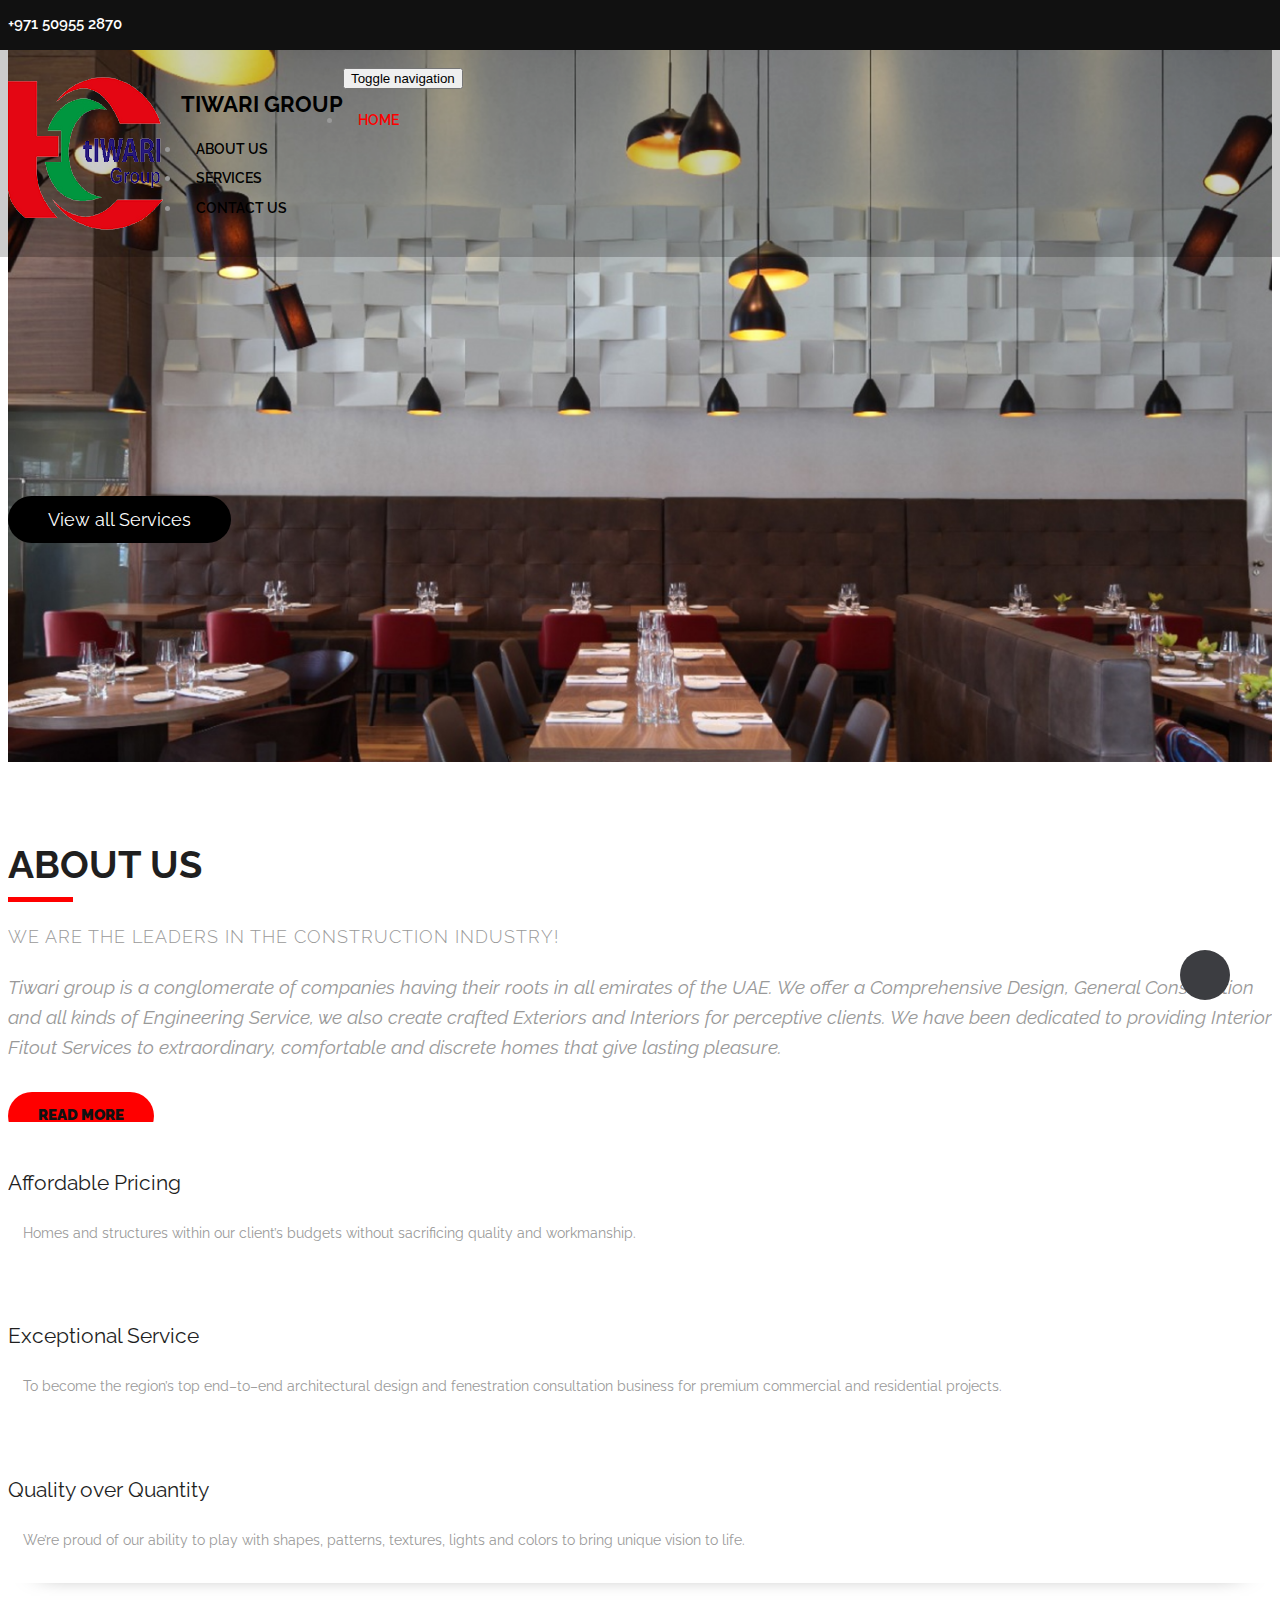
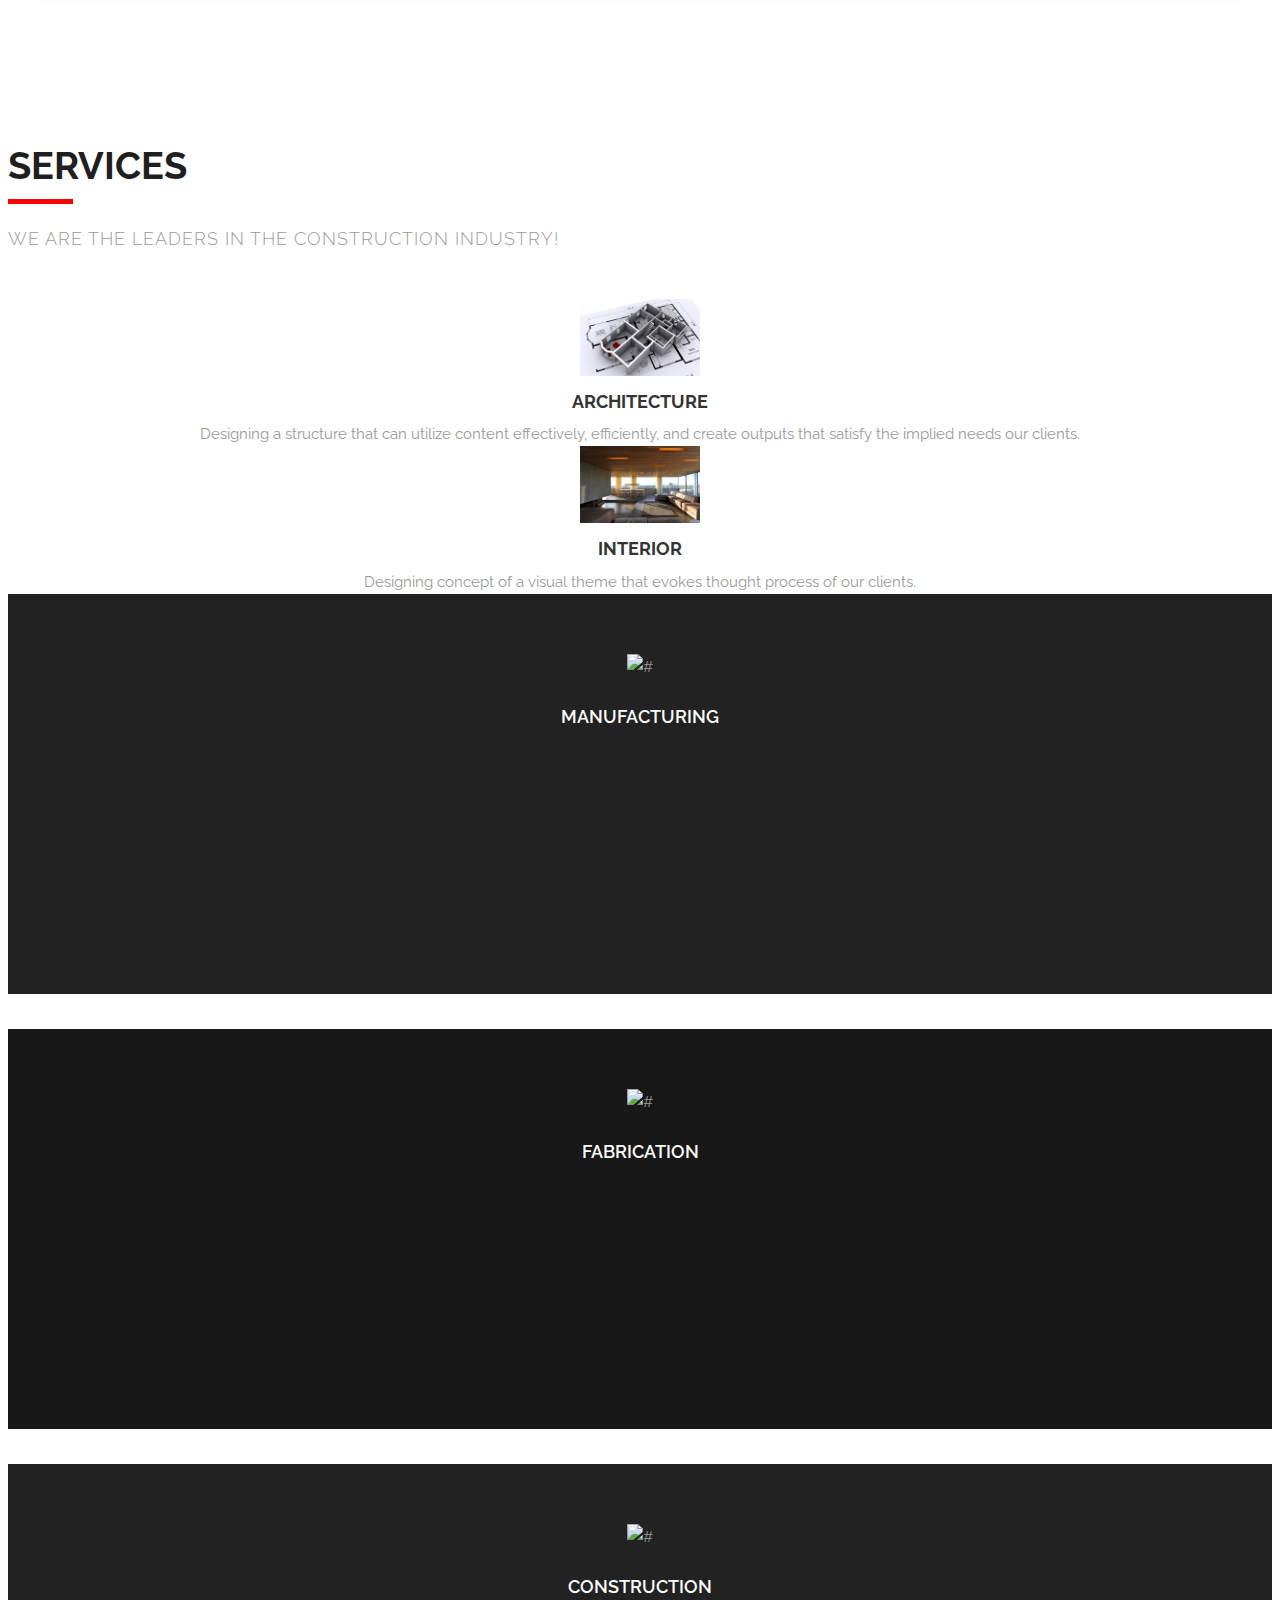
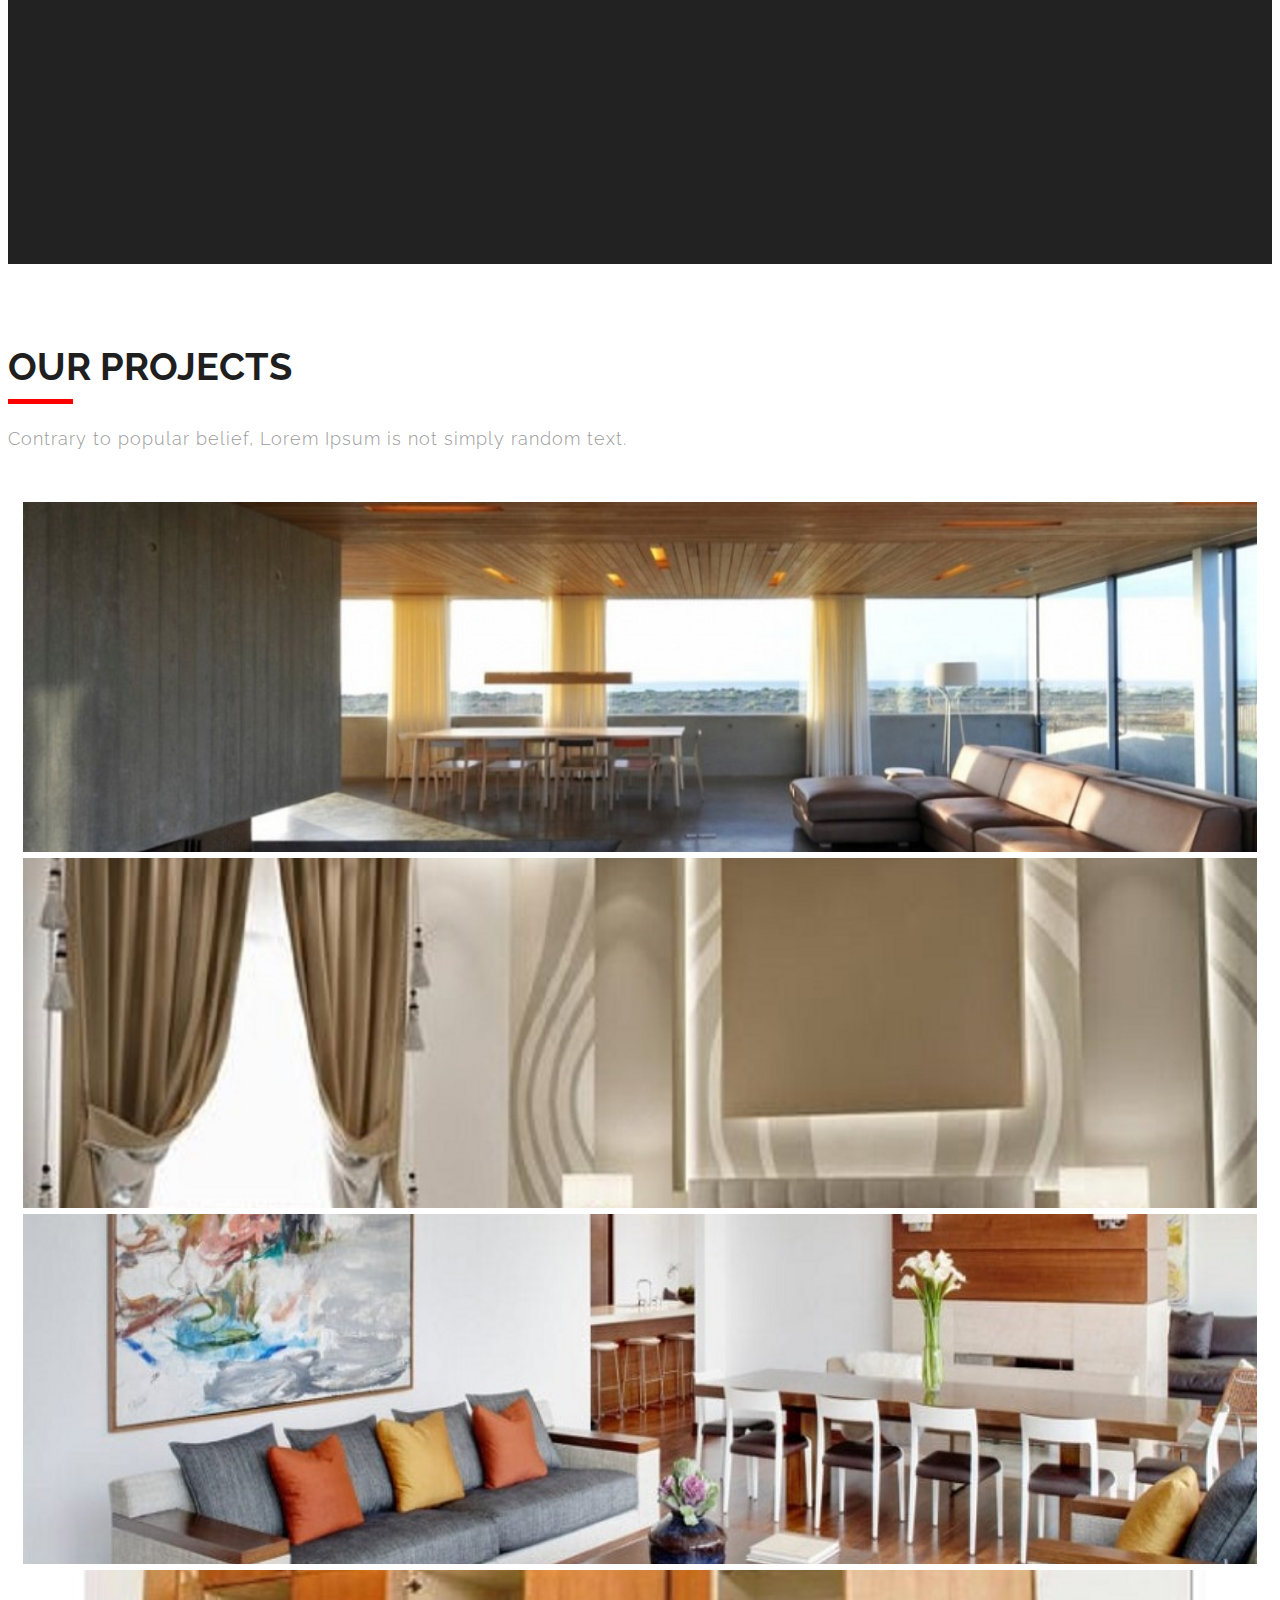
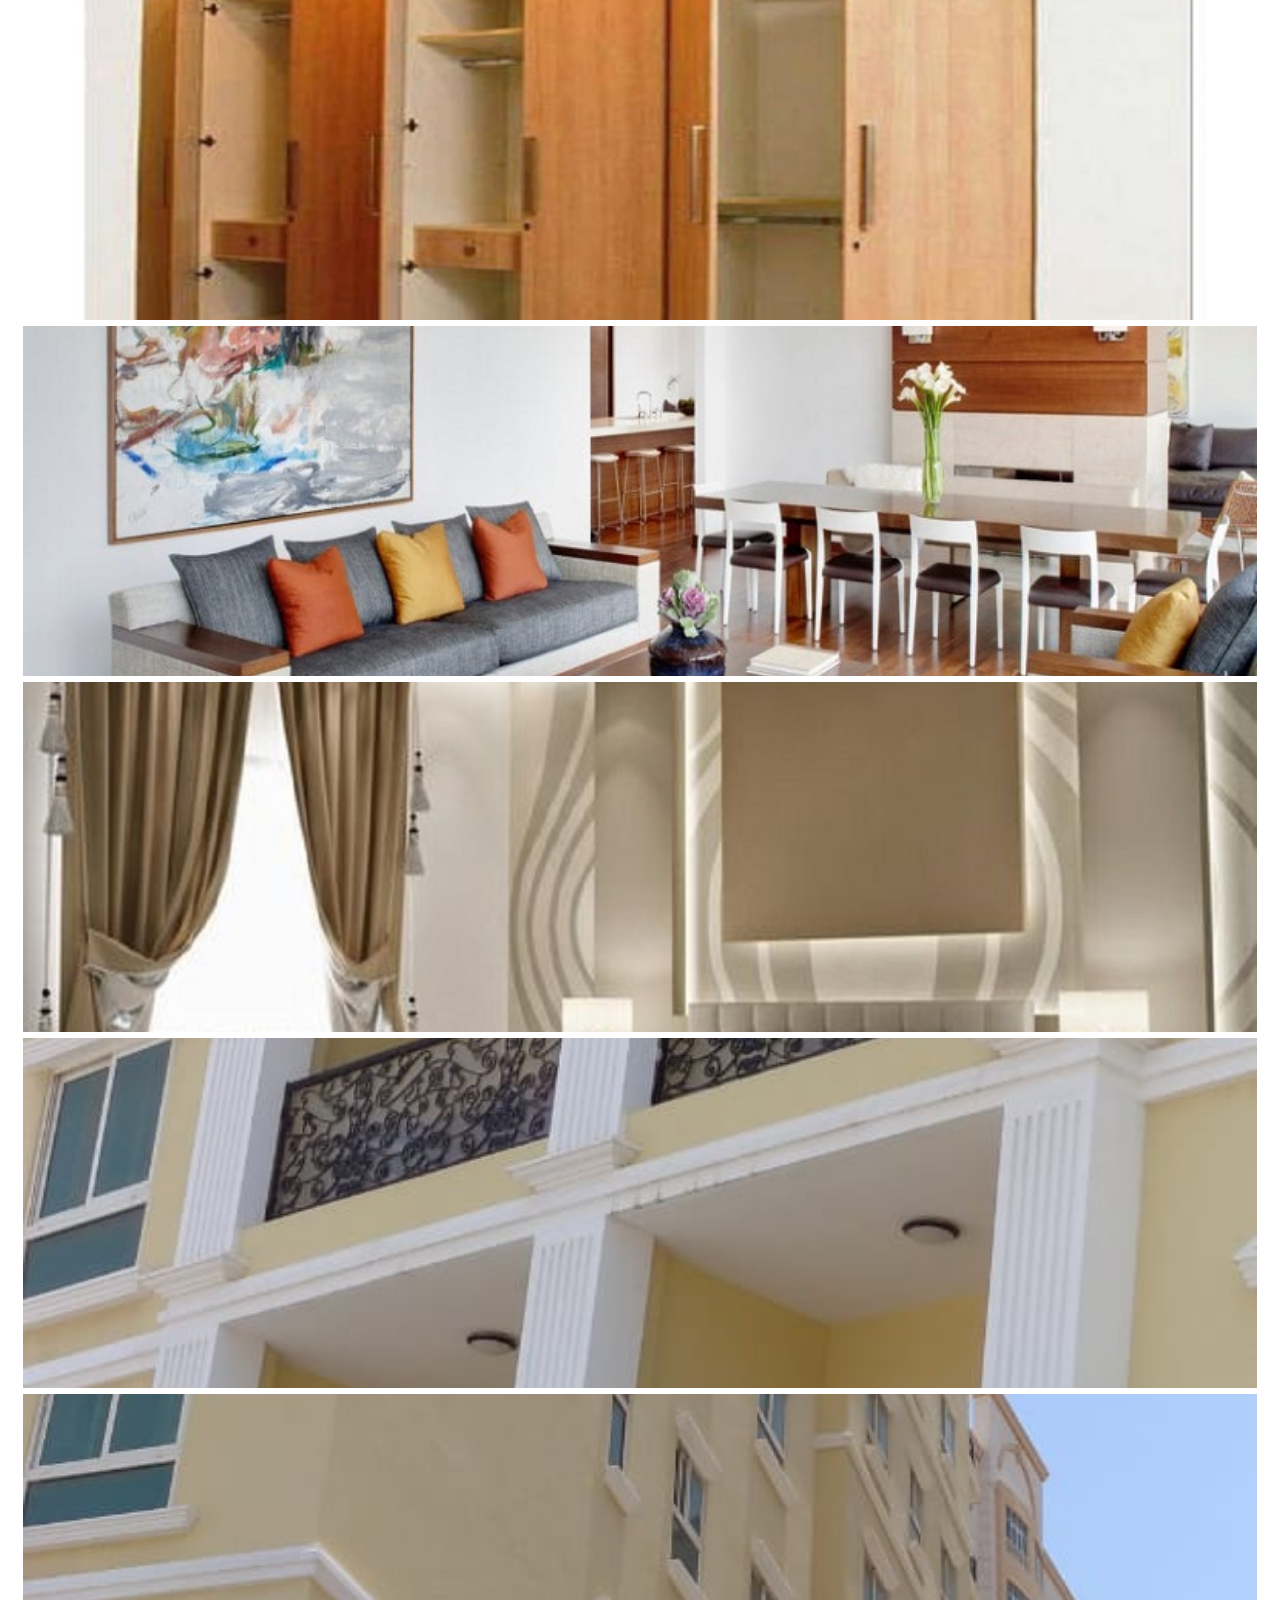
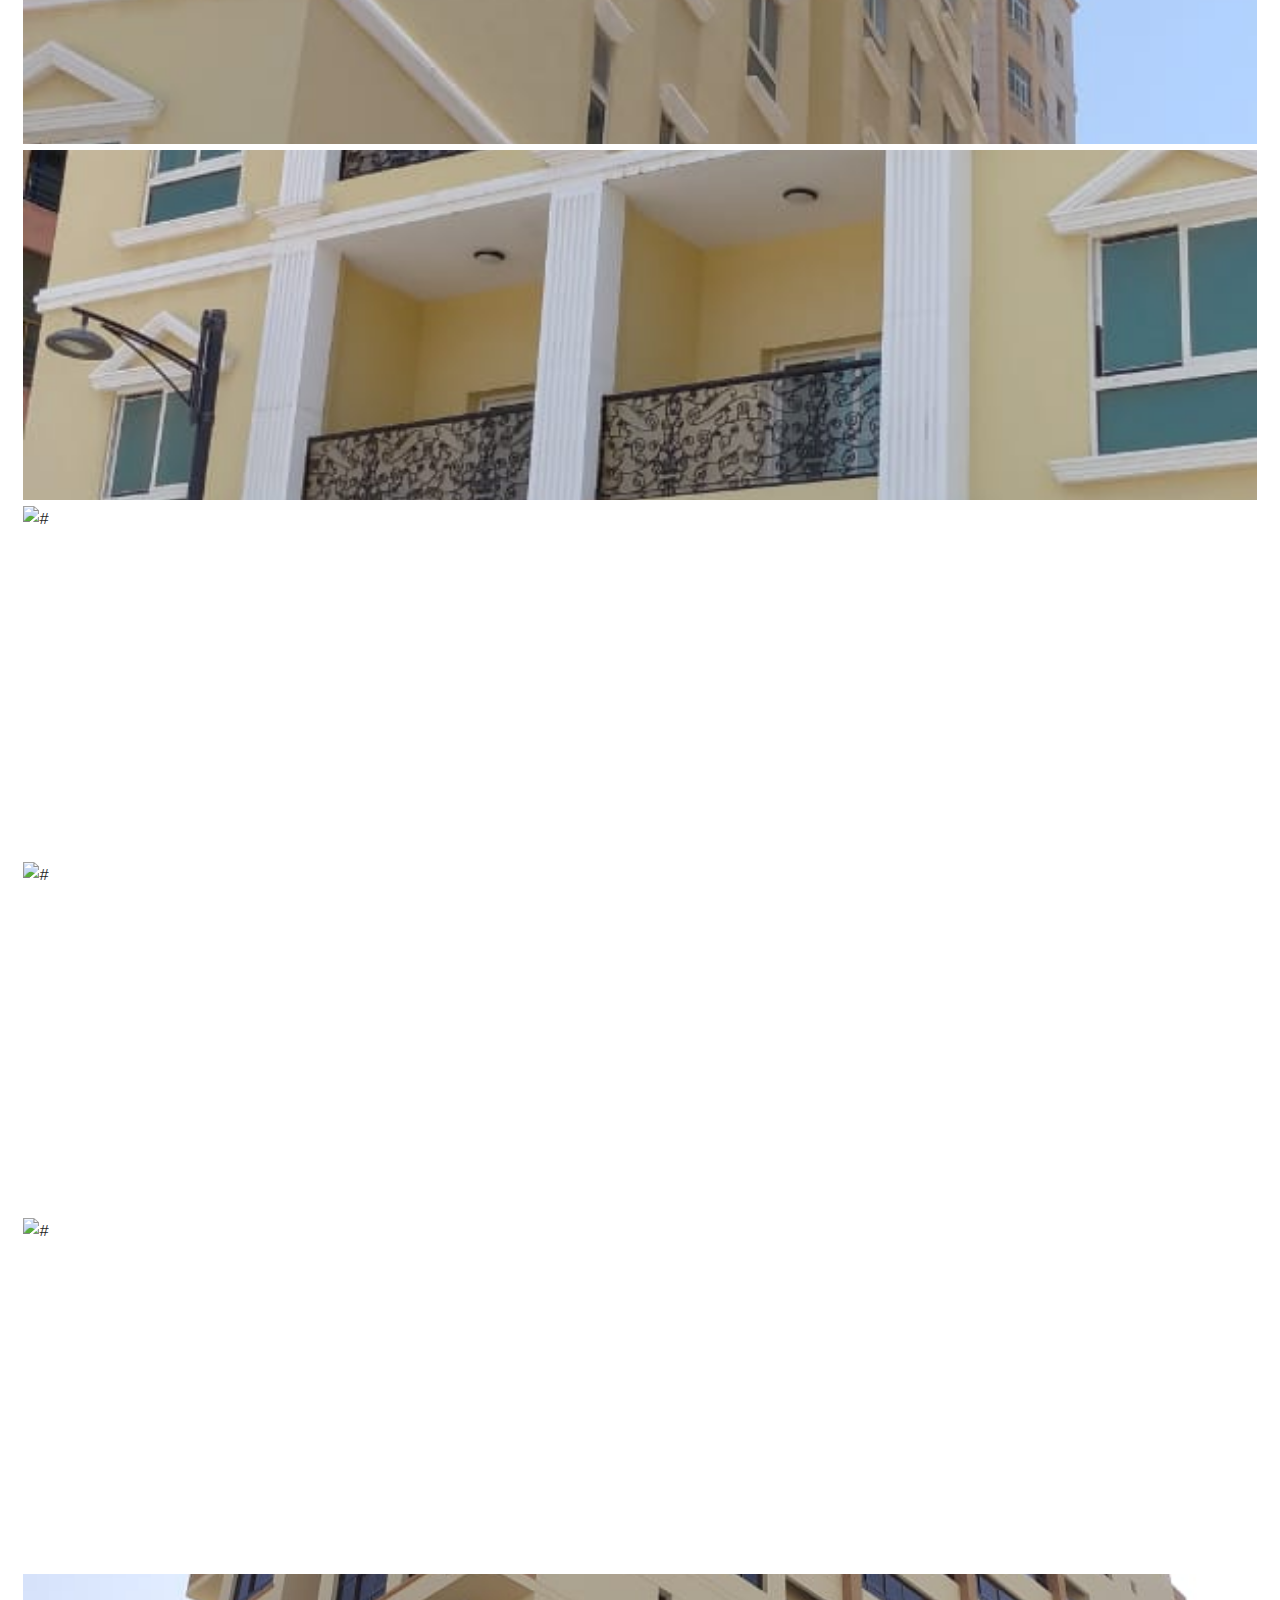
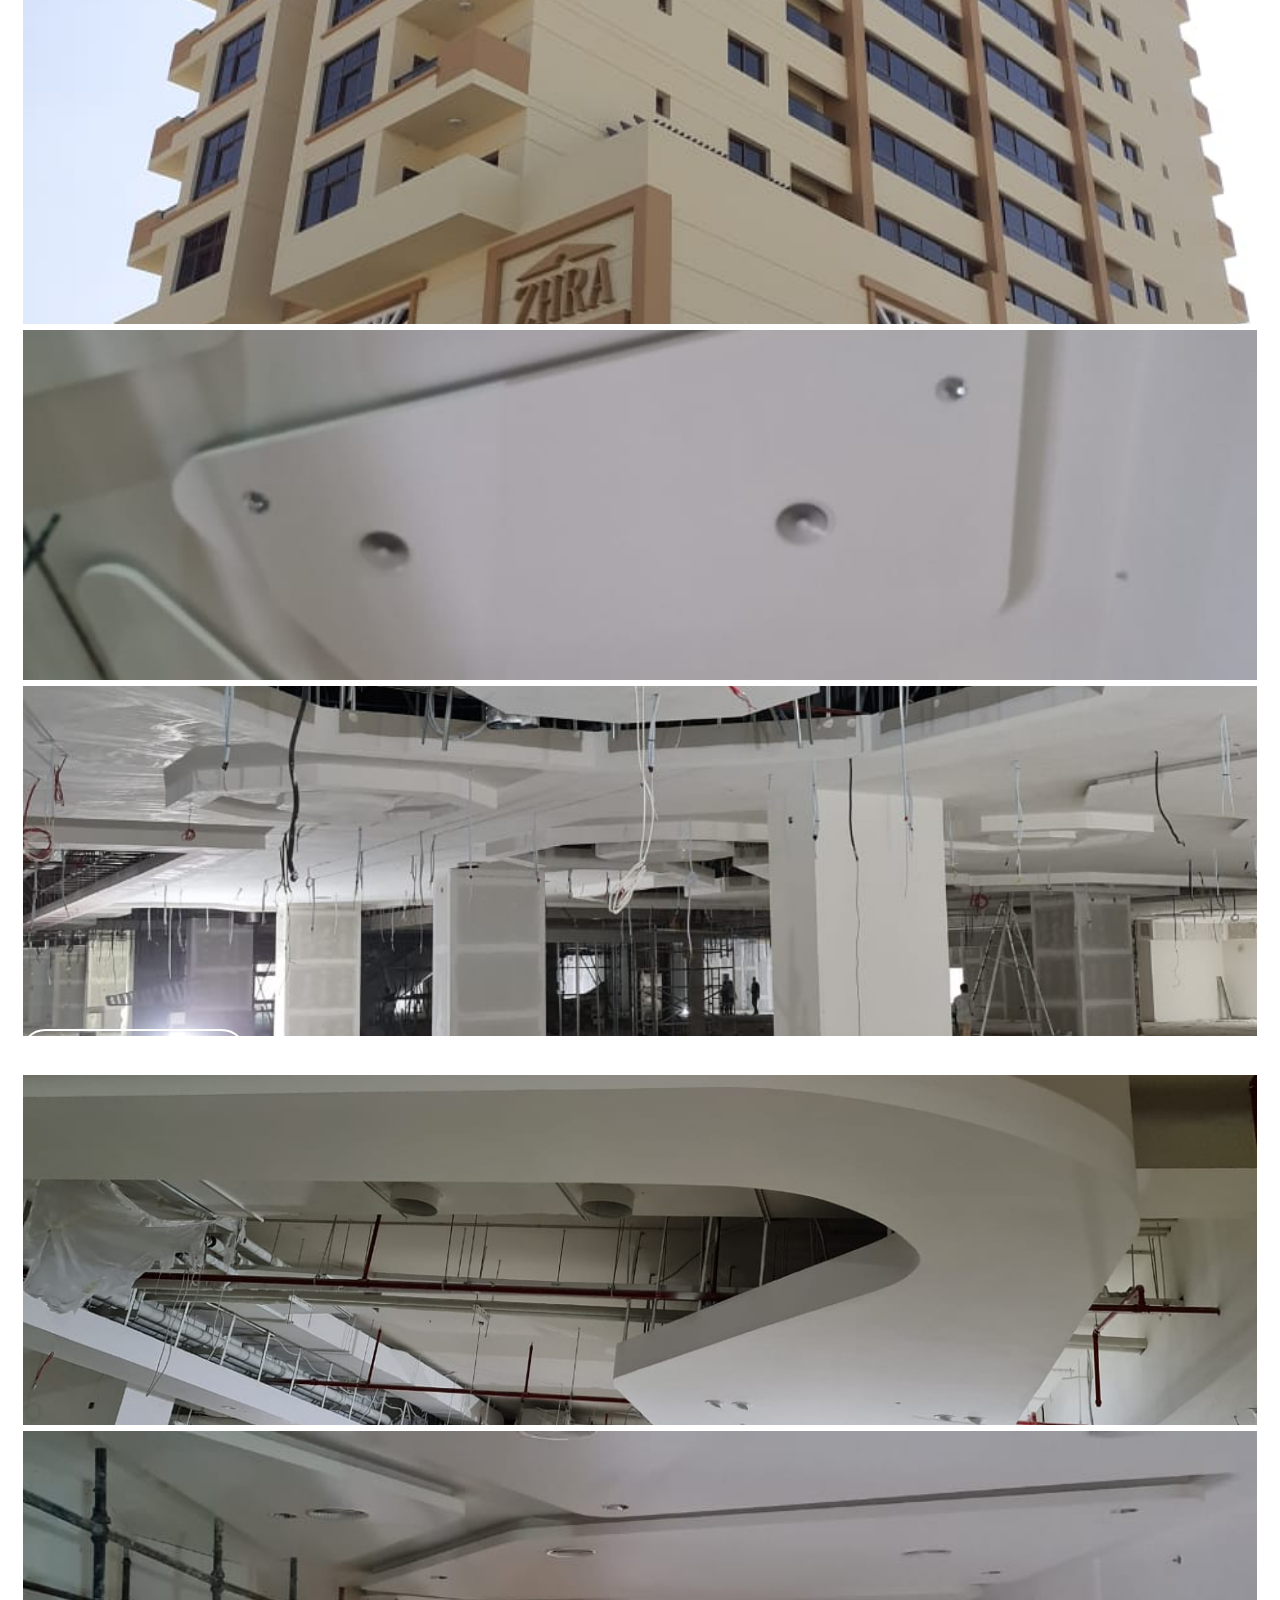
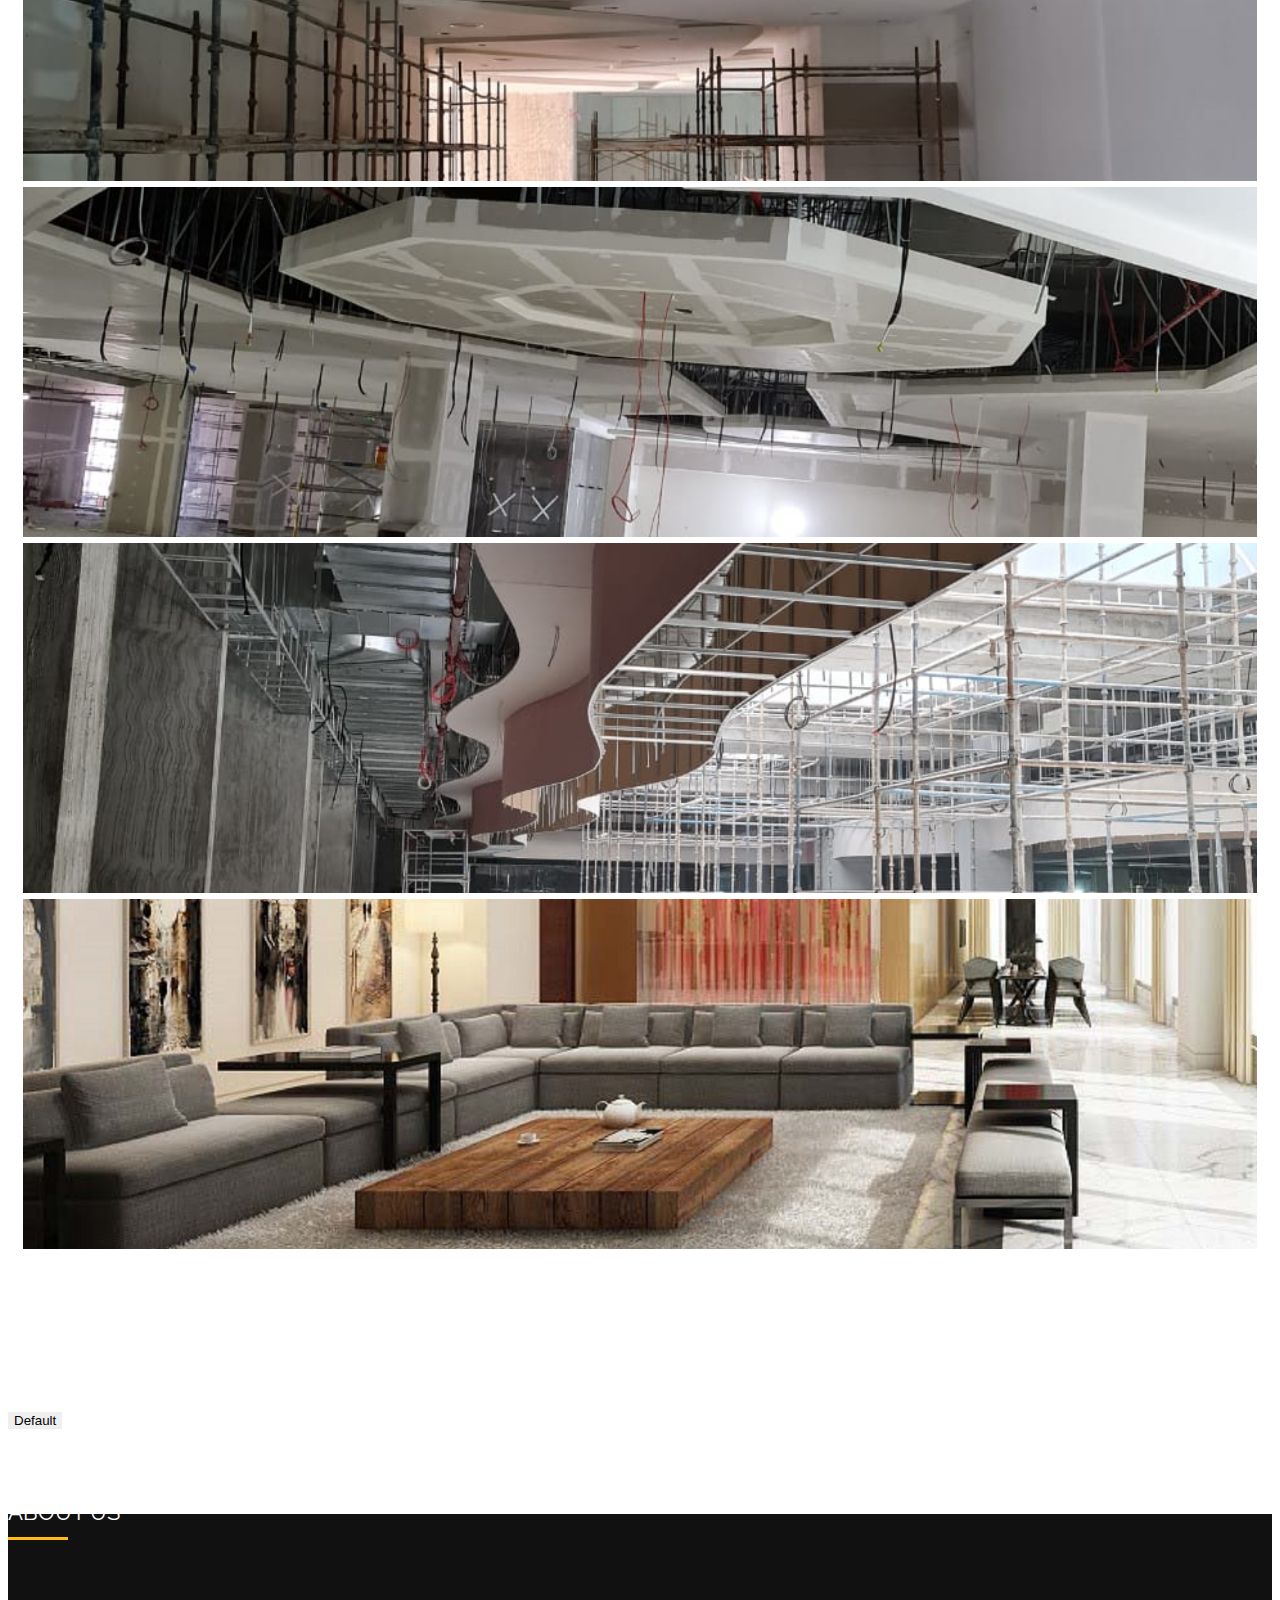
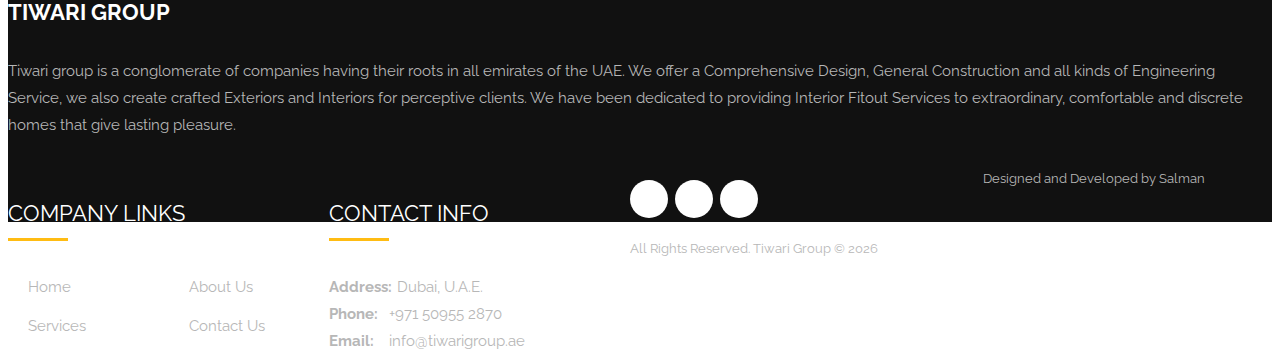
==== commit f694aae3: "Update index.html" ====
--- a/index.html
+++ b/index.html
@@ -651,8 +651,8 @@
                                        <div class="col-md-12 description">
                                           <h4>This is the tenth one on my Gallery</h4>
                                        </div>
-                                      <button> 
-                                    </div>
+                                   
+                                  </div>
                                  </div>
                               </div>
                            </div>
@@ -663,7 +663,7 @@
             </div>
          </div>
       </div>
- 
+ <button class="btn default">Default</button> 
       <!-- footer -->
       <footer id="footer">
          <div id="footer-widgets" class="container style-1">
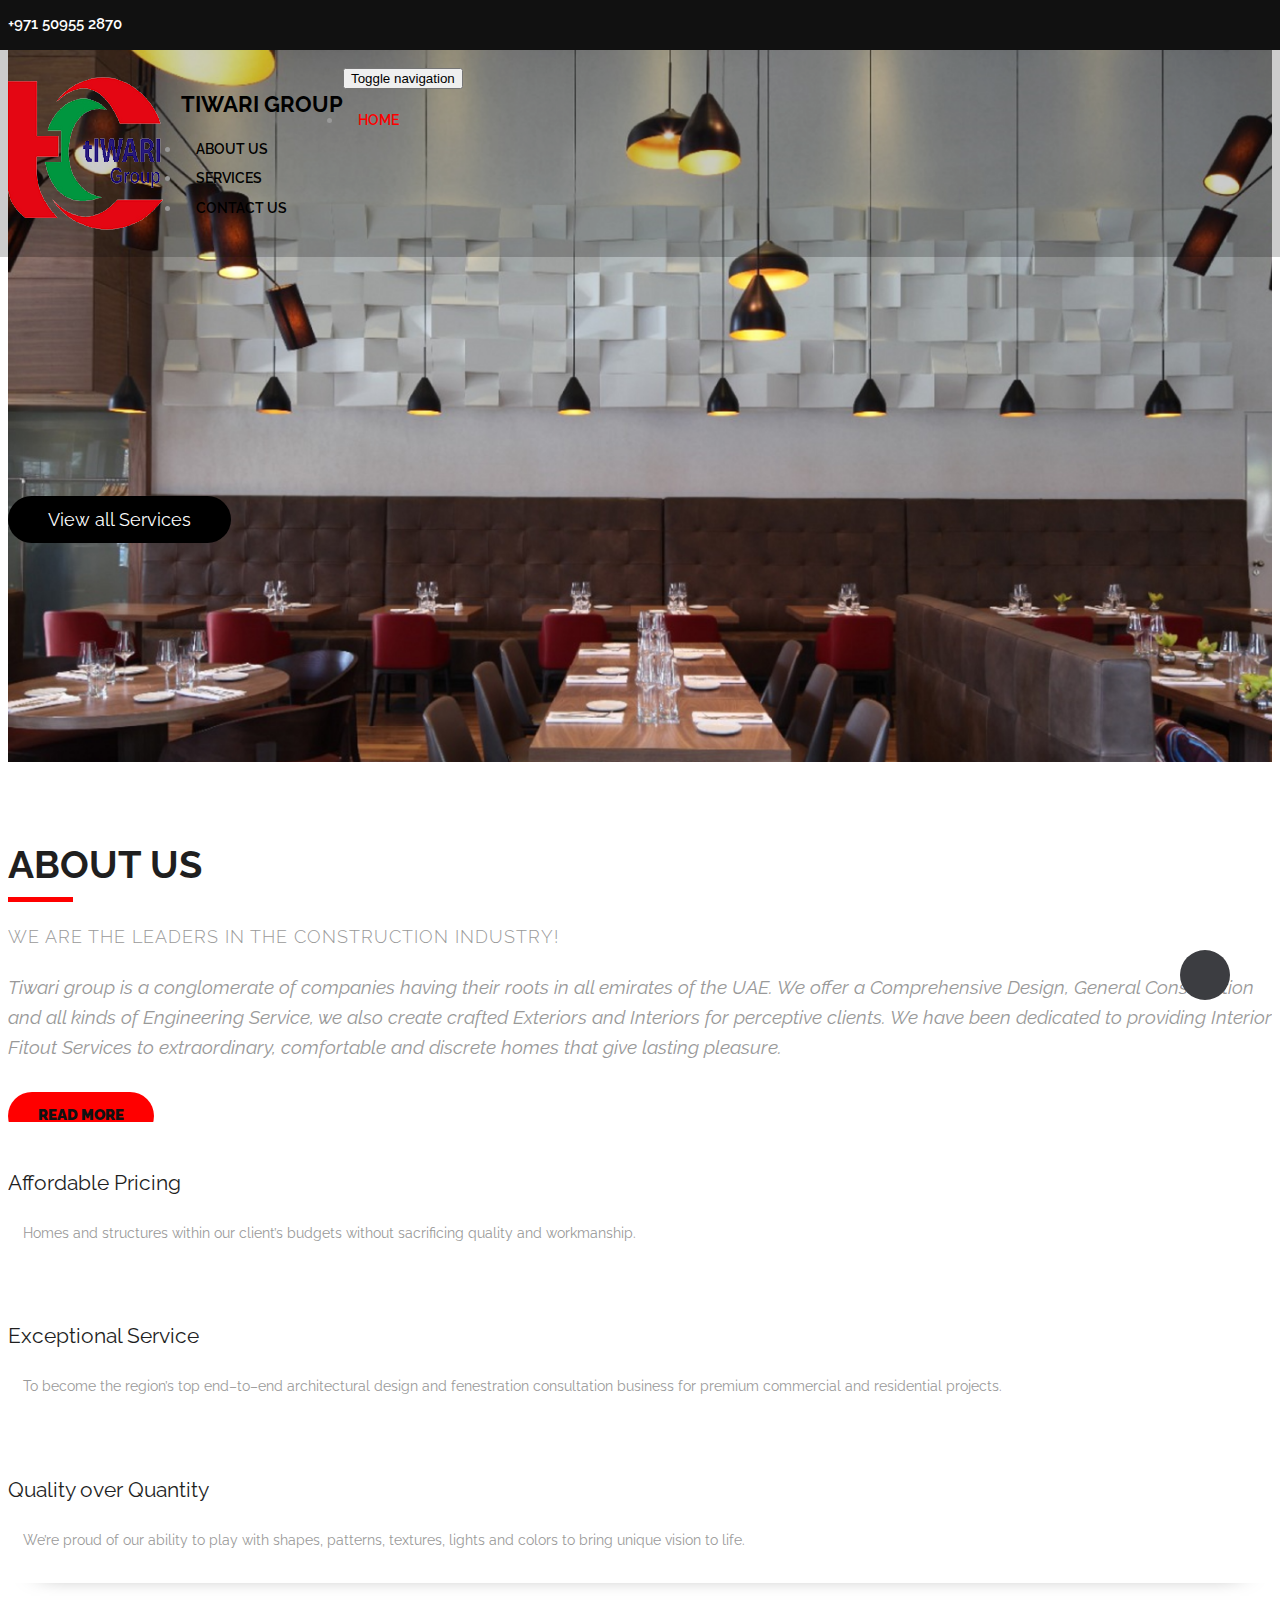
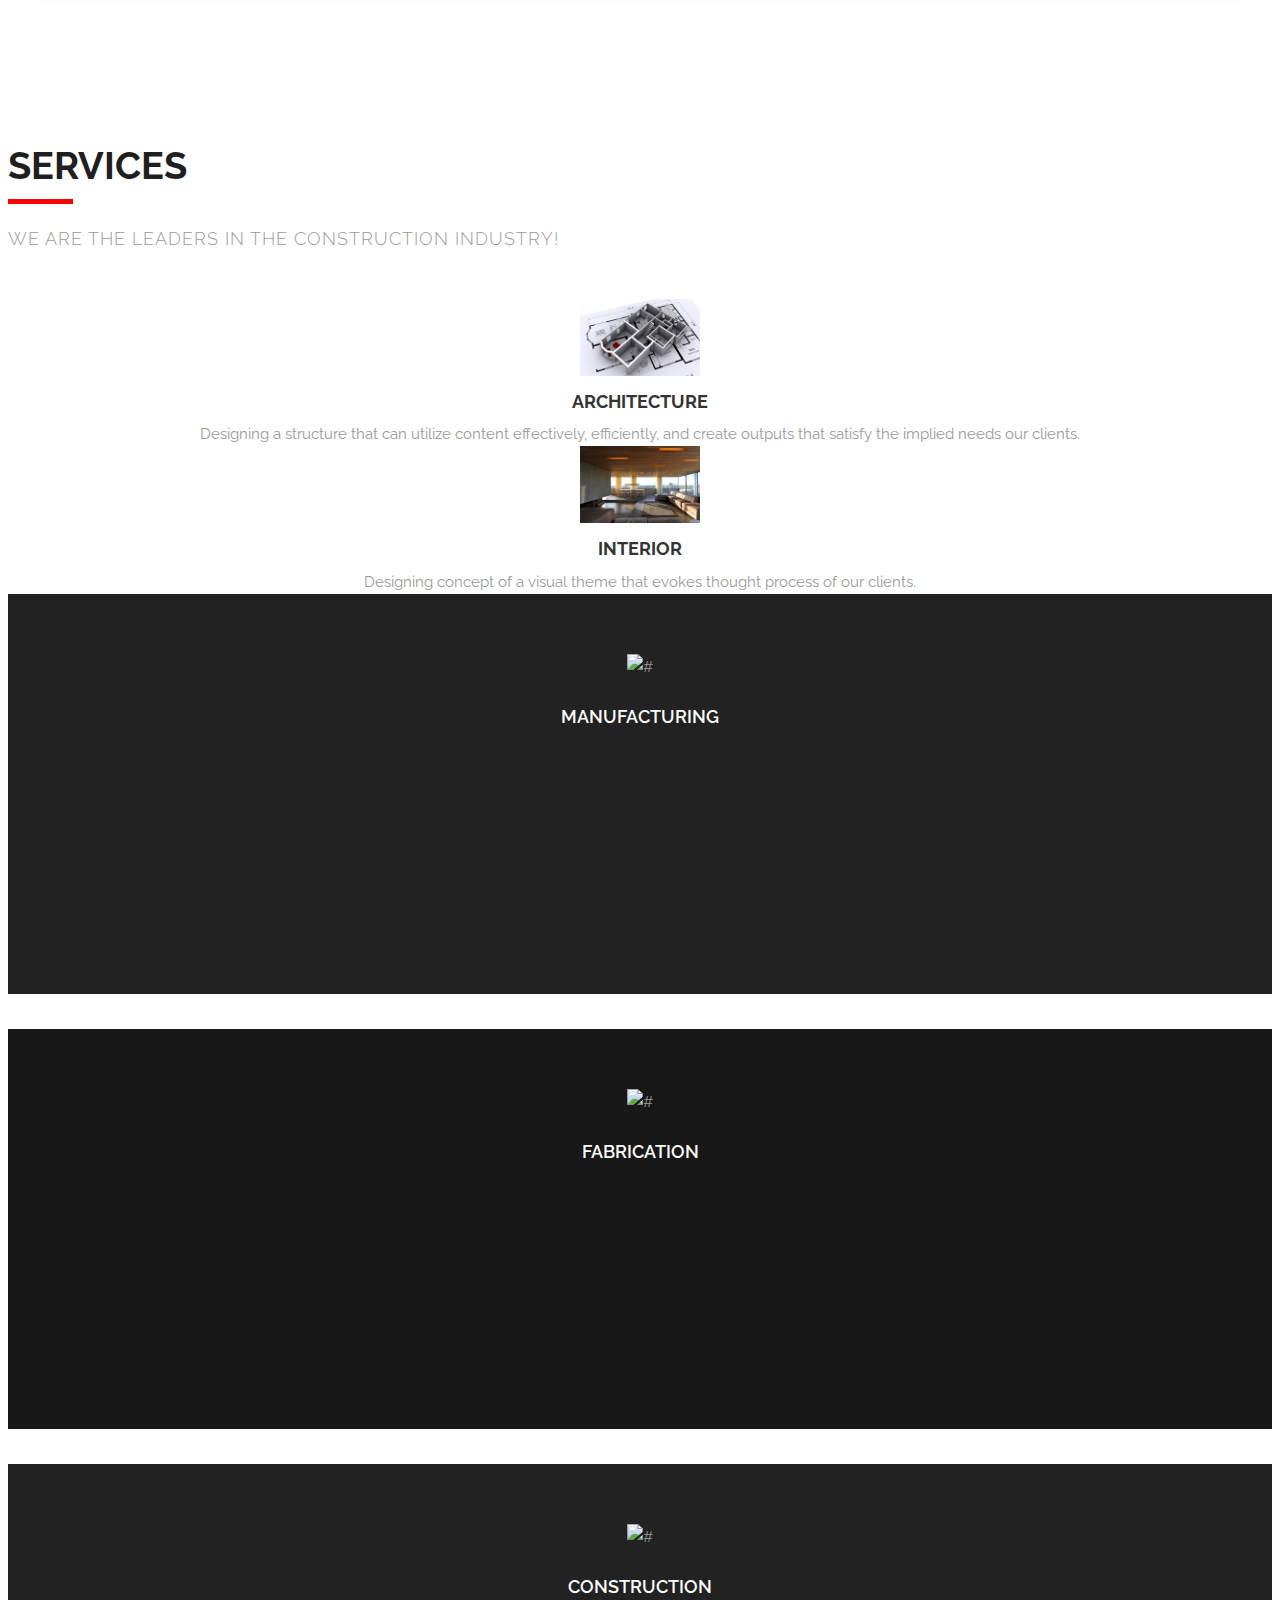
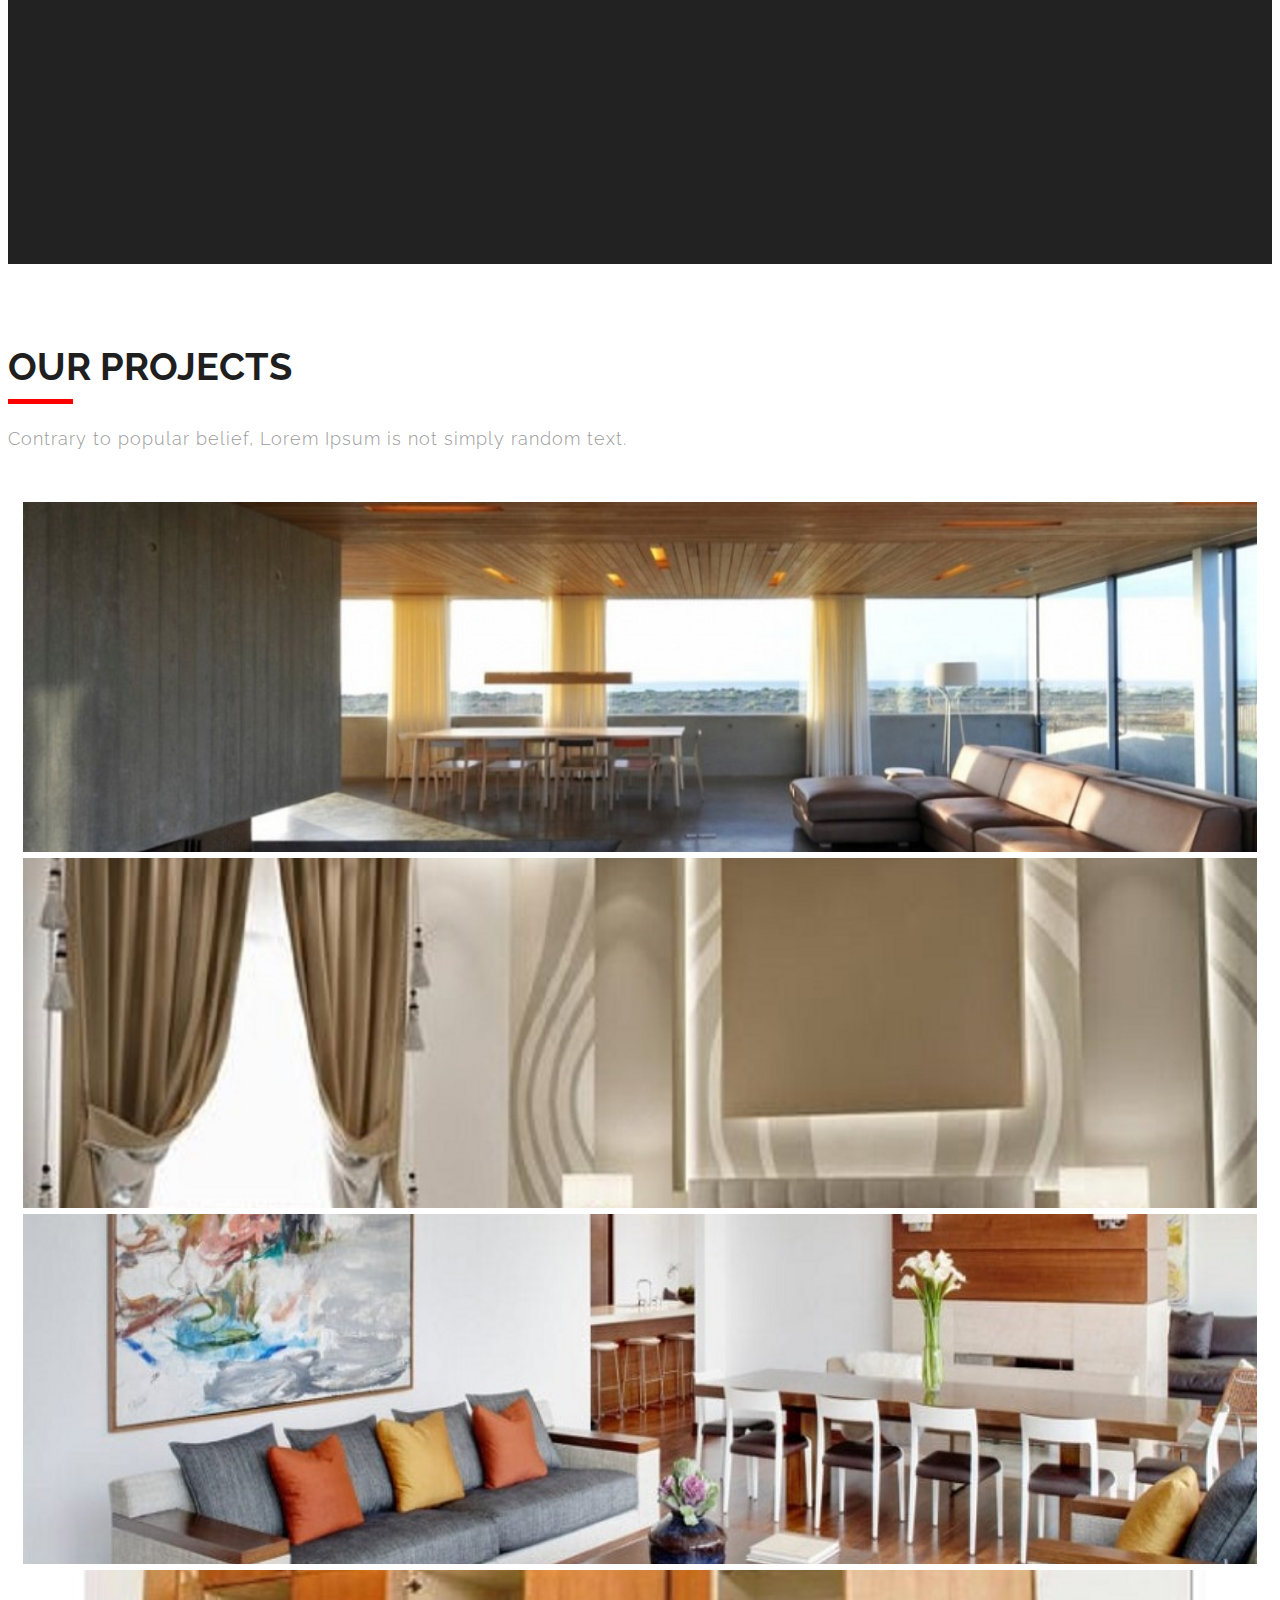
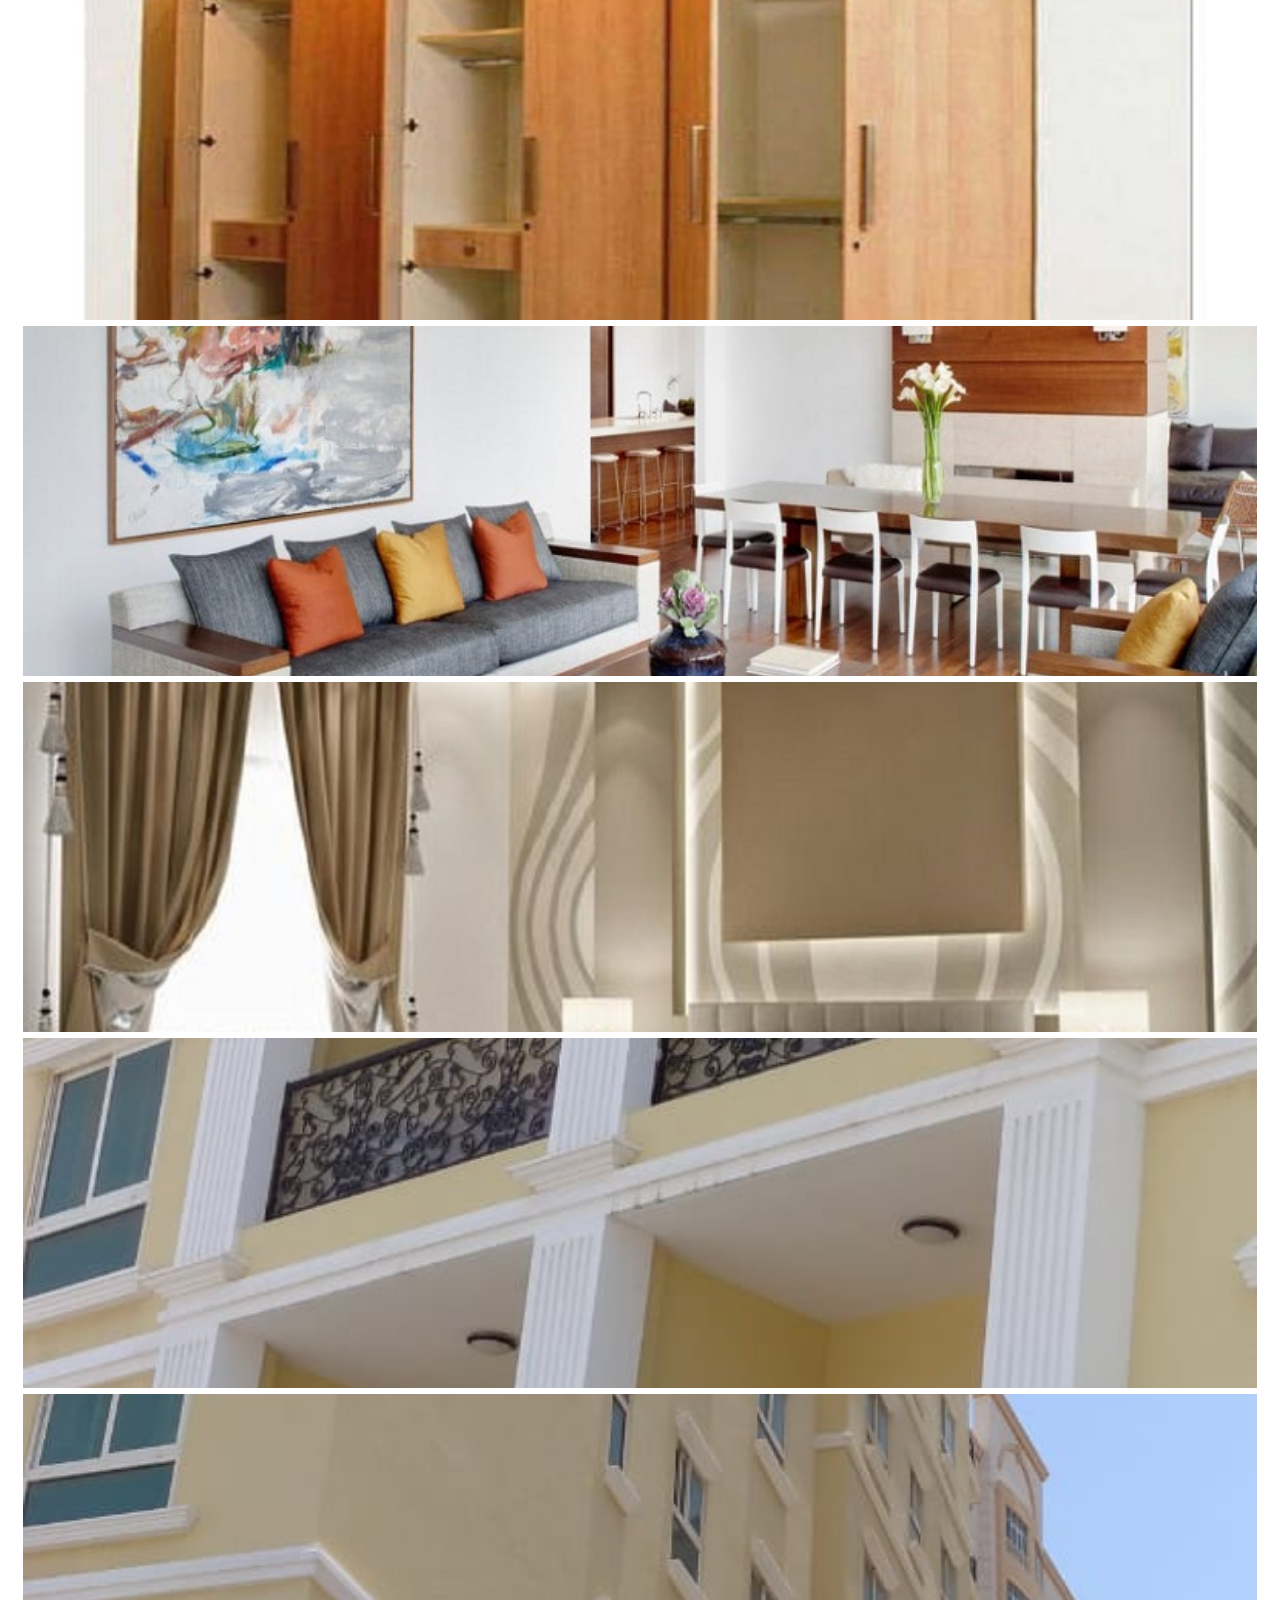
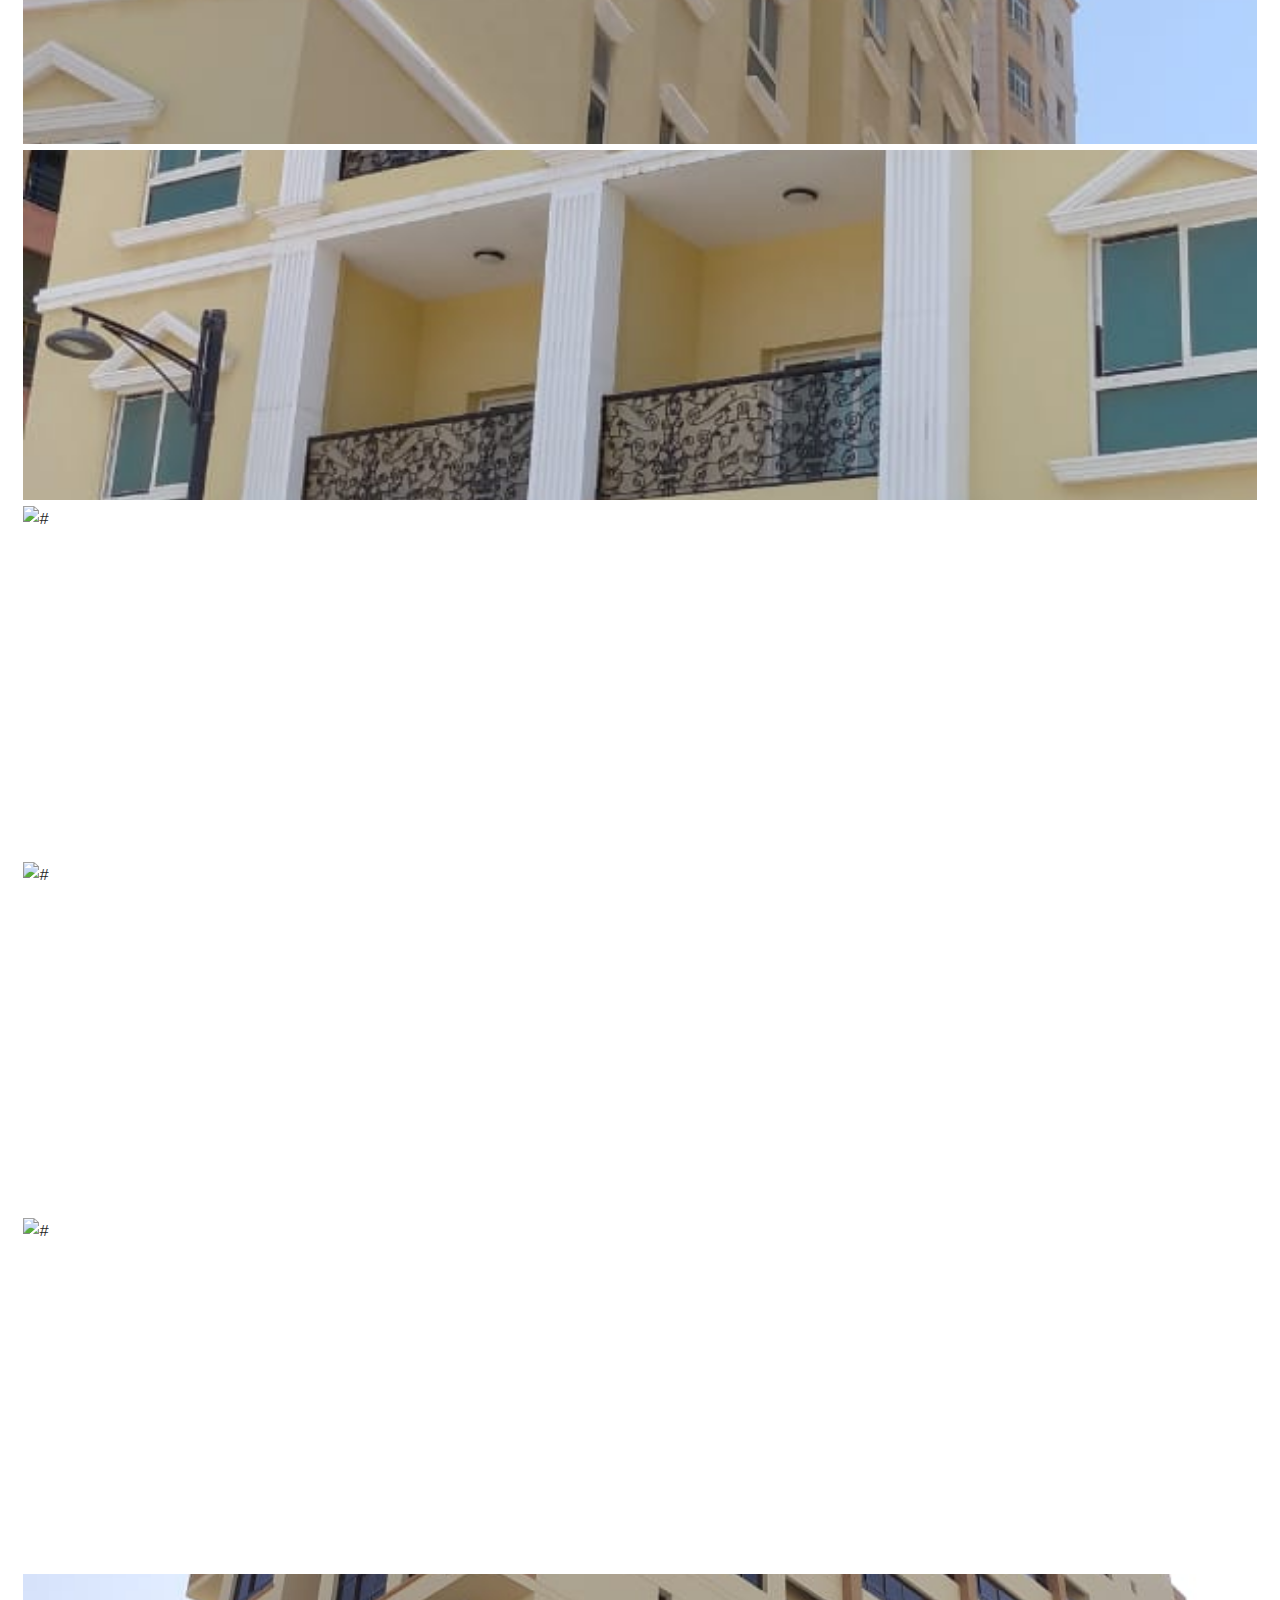
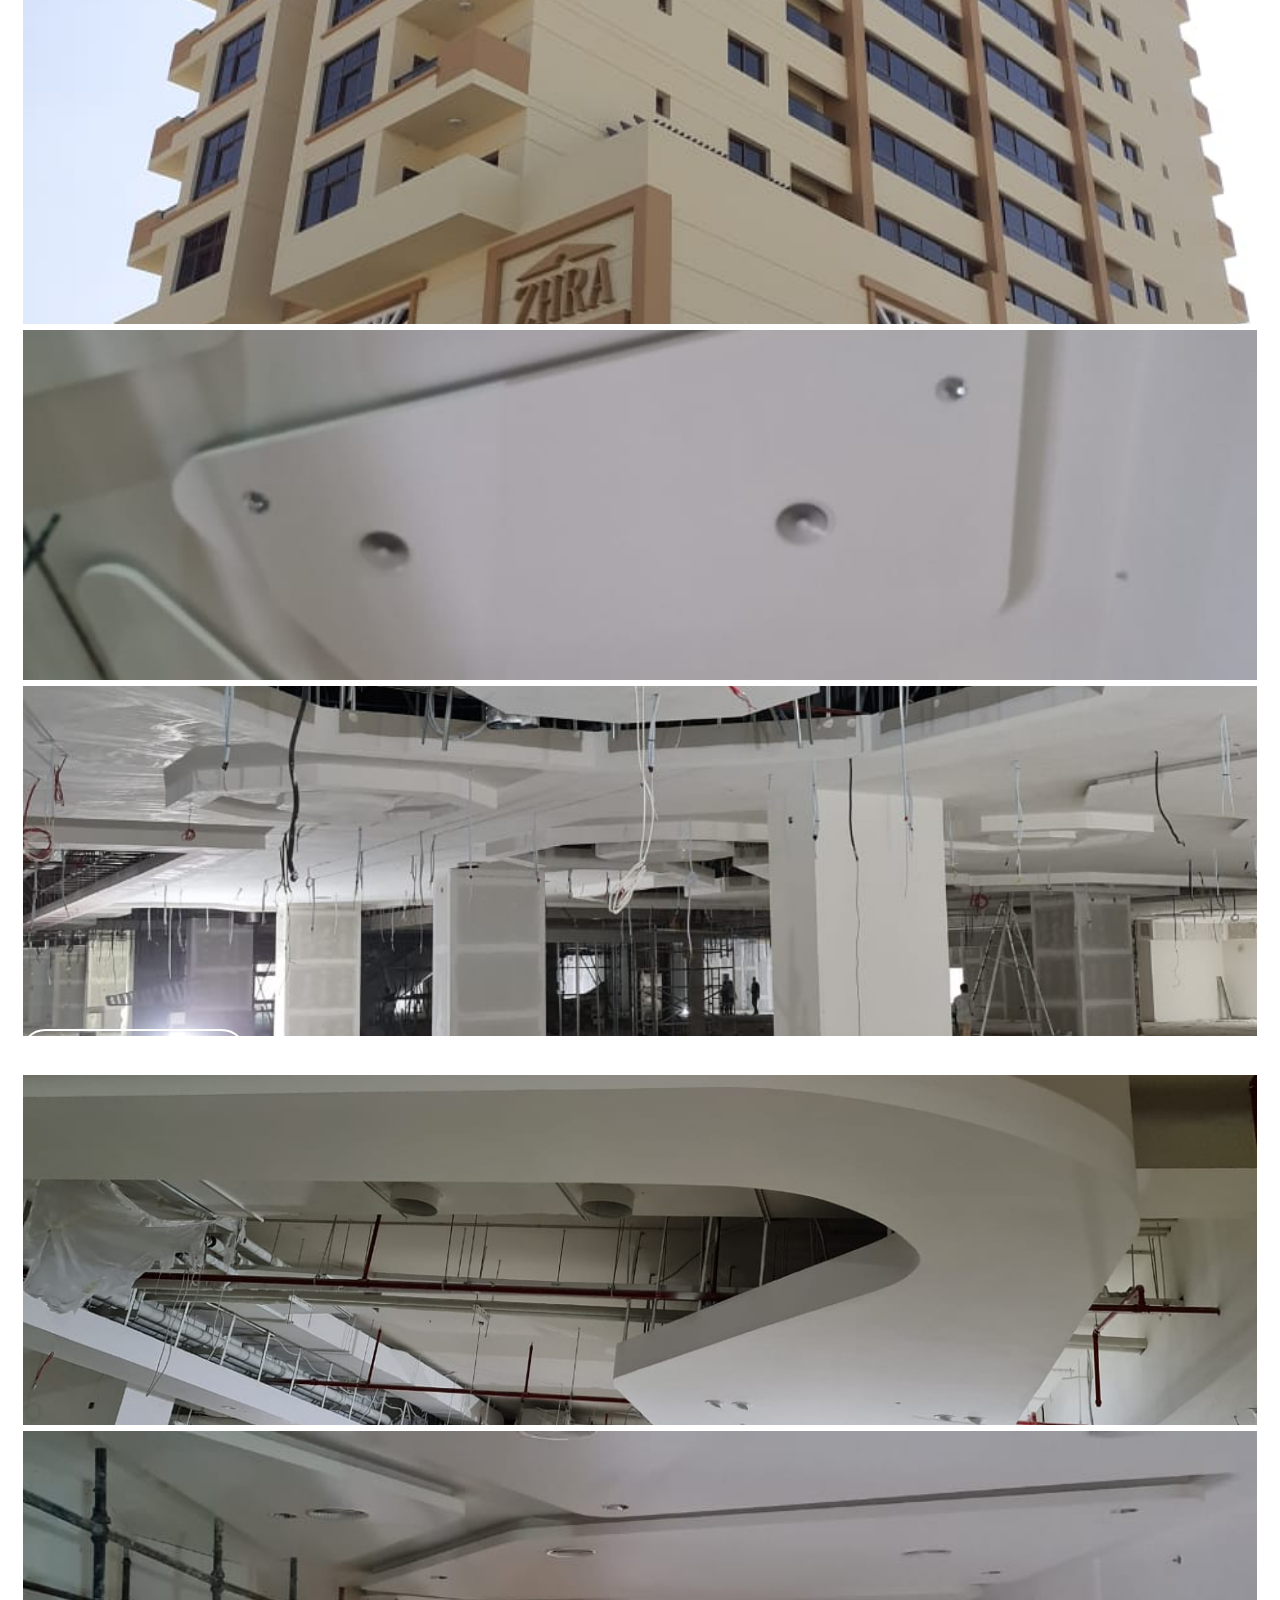
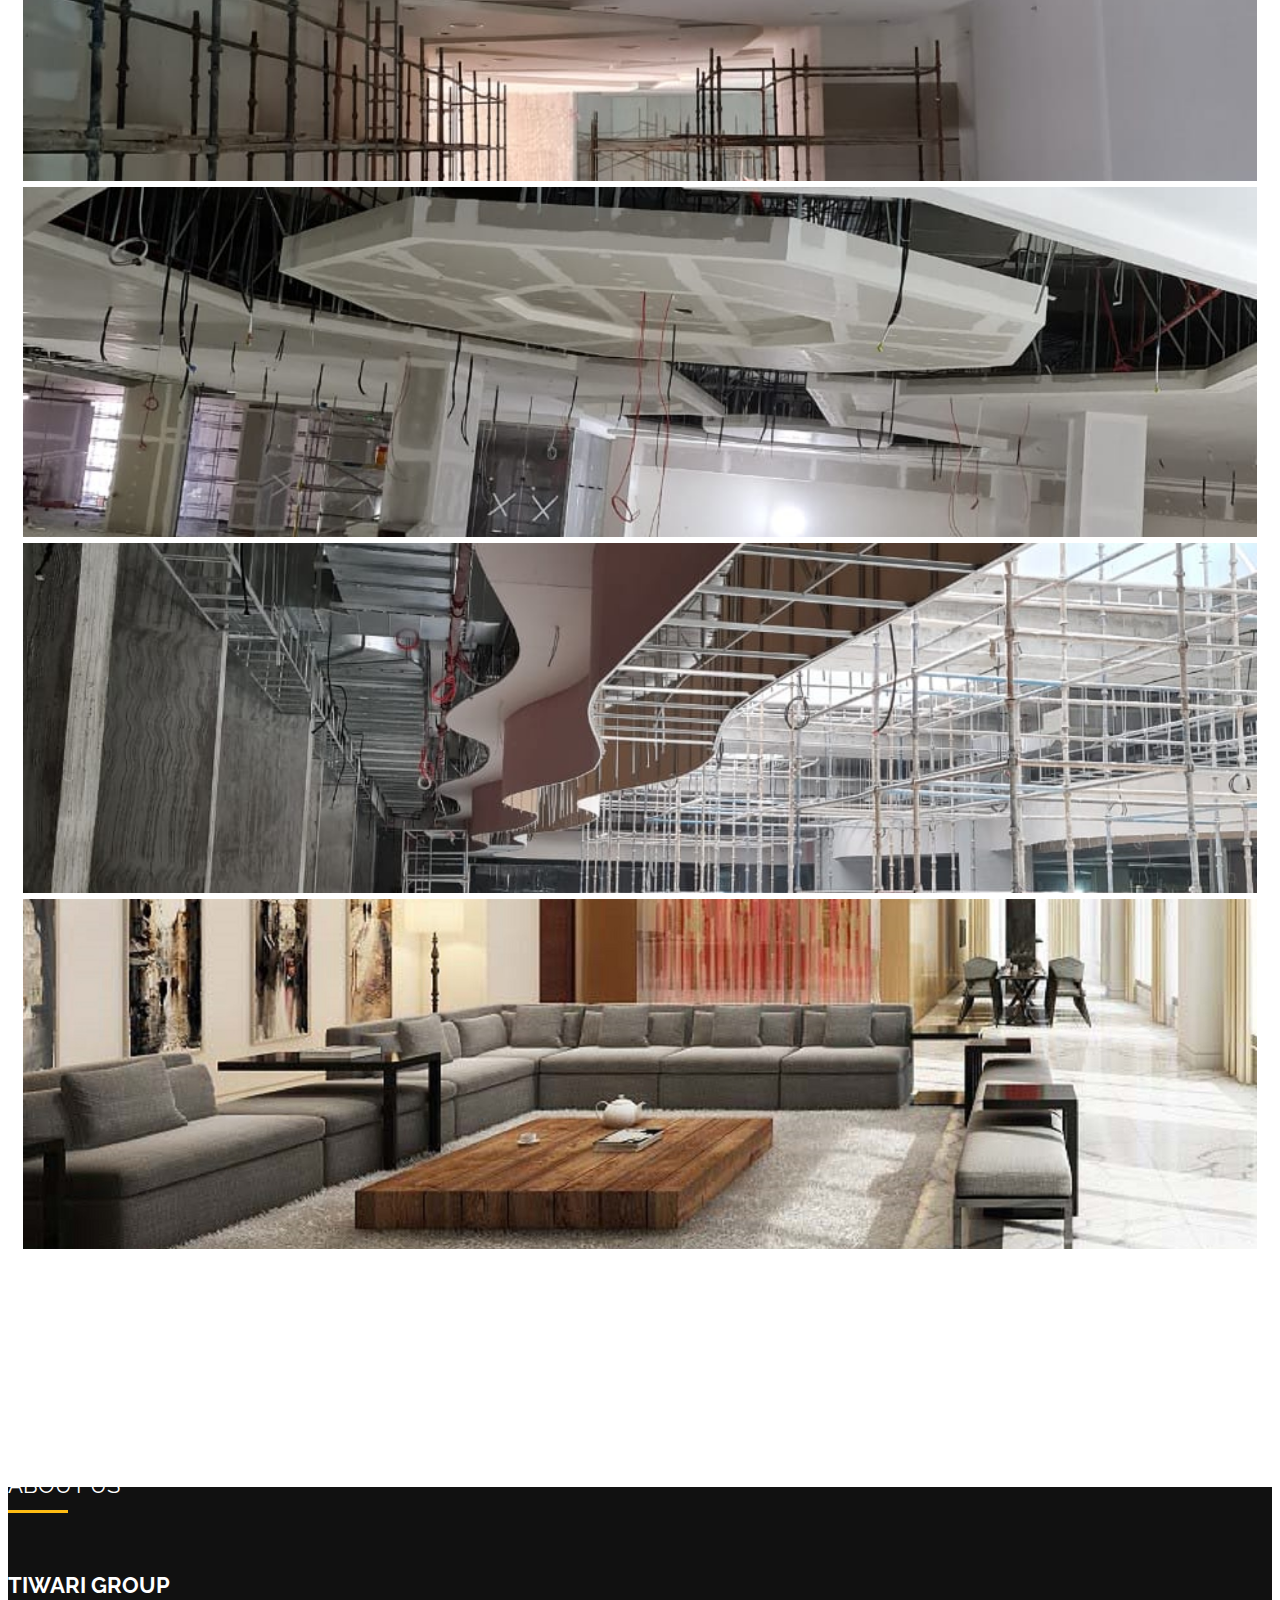
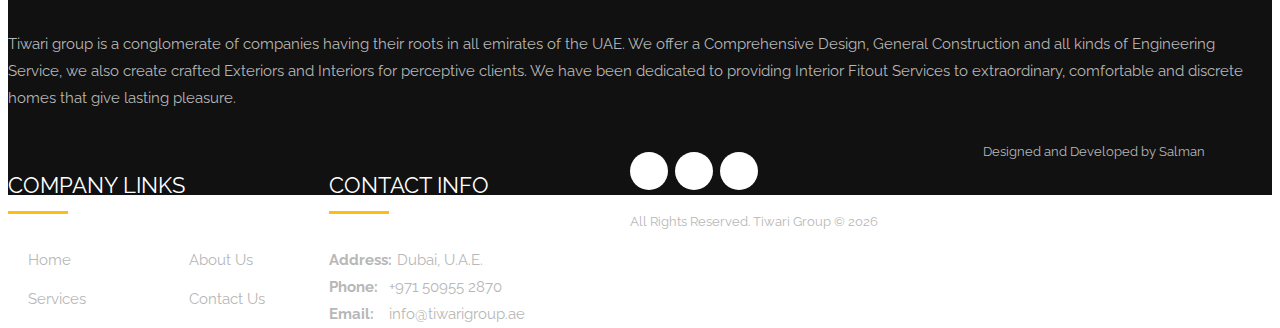
==== commit 26375f24: "Update index.html" ====
--- a/index.html
+++ b/index.html
@@ -651,7 +651,7 @@
                                        <div class="col-md-12 description">
                                           <h4>This is the tenth one on my Gallery</h4>
                                        </div>
-                                   
+                                   <button class="btn default">Default</button> 
                                   </div>
                                  </div>
                               </div>
@@ -663,7 +663,7 @@
             </div>
          </div>
       </div>
- <button class="btn default">Default</button> 
+
       <!-- footer -->
       <footer id="footer">
          <div id="footer-widgets" class="container style-1">
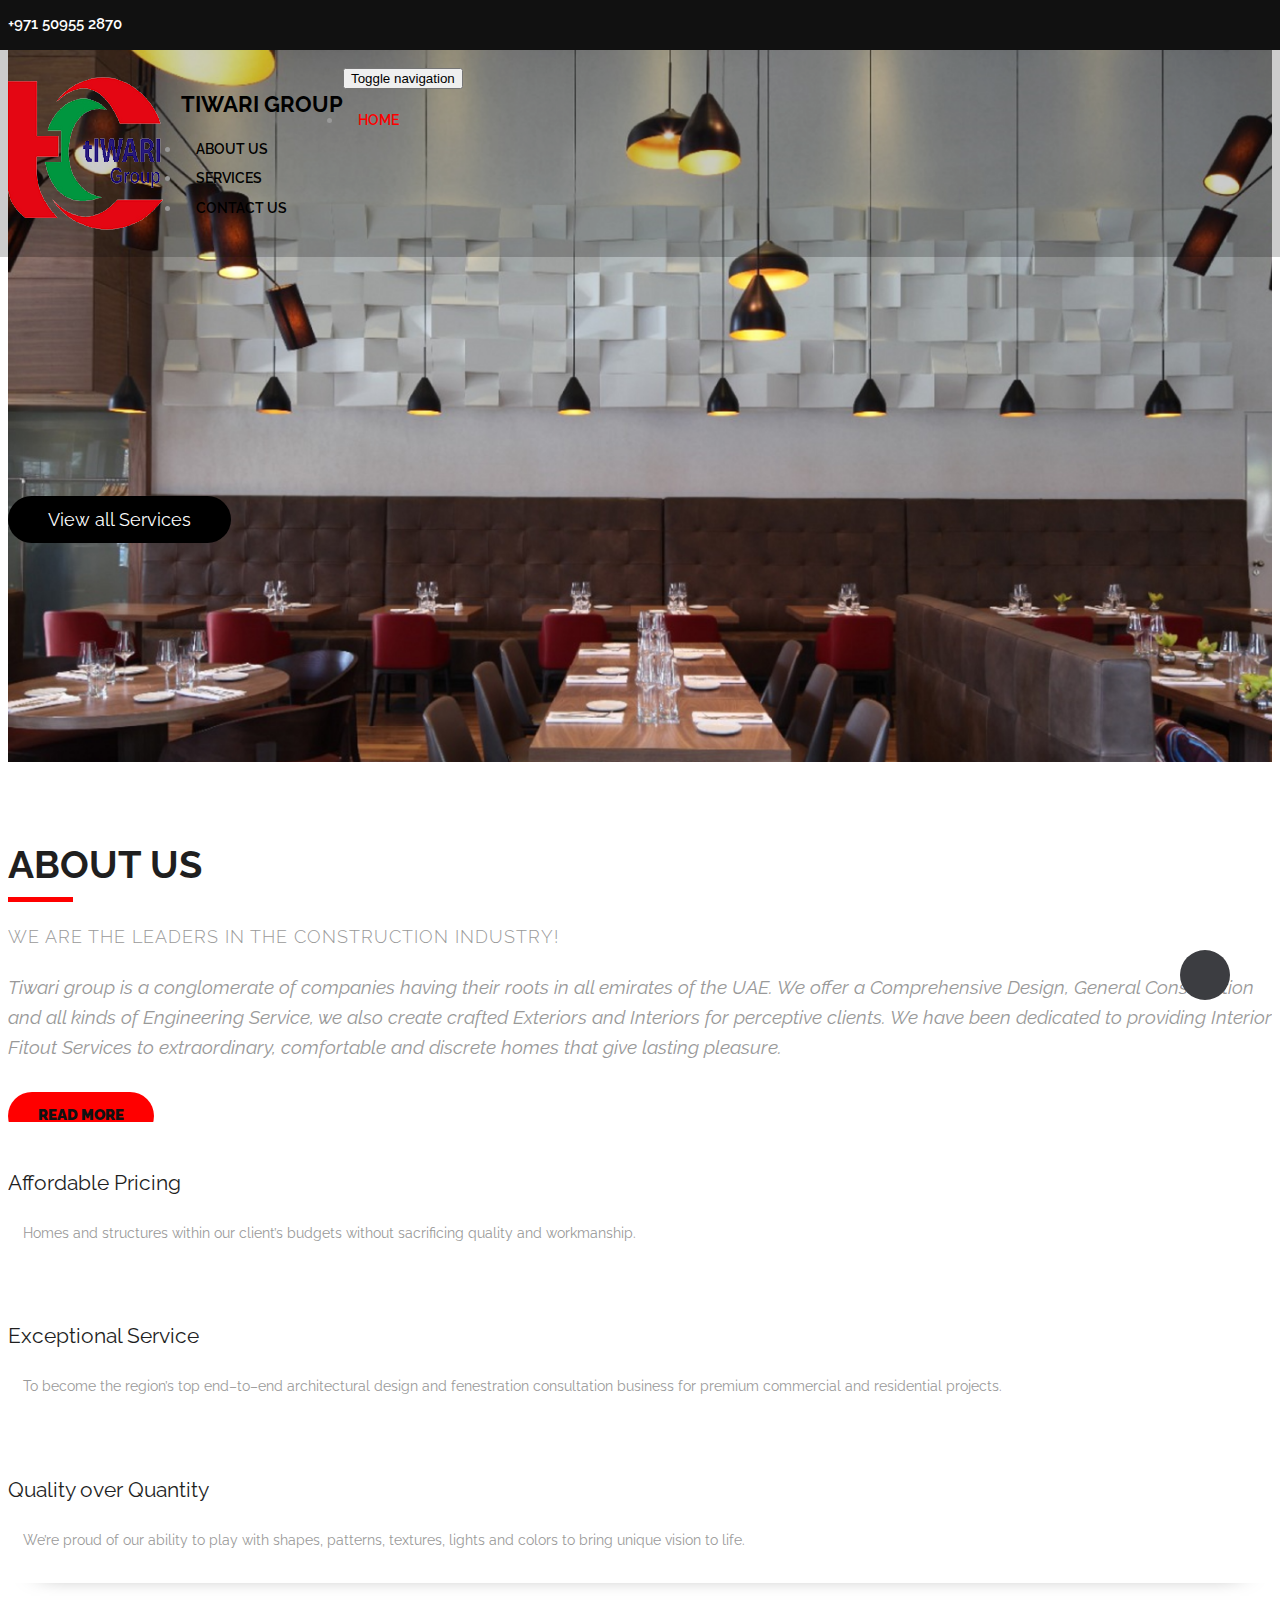
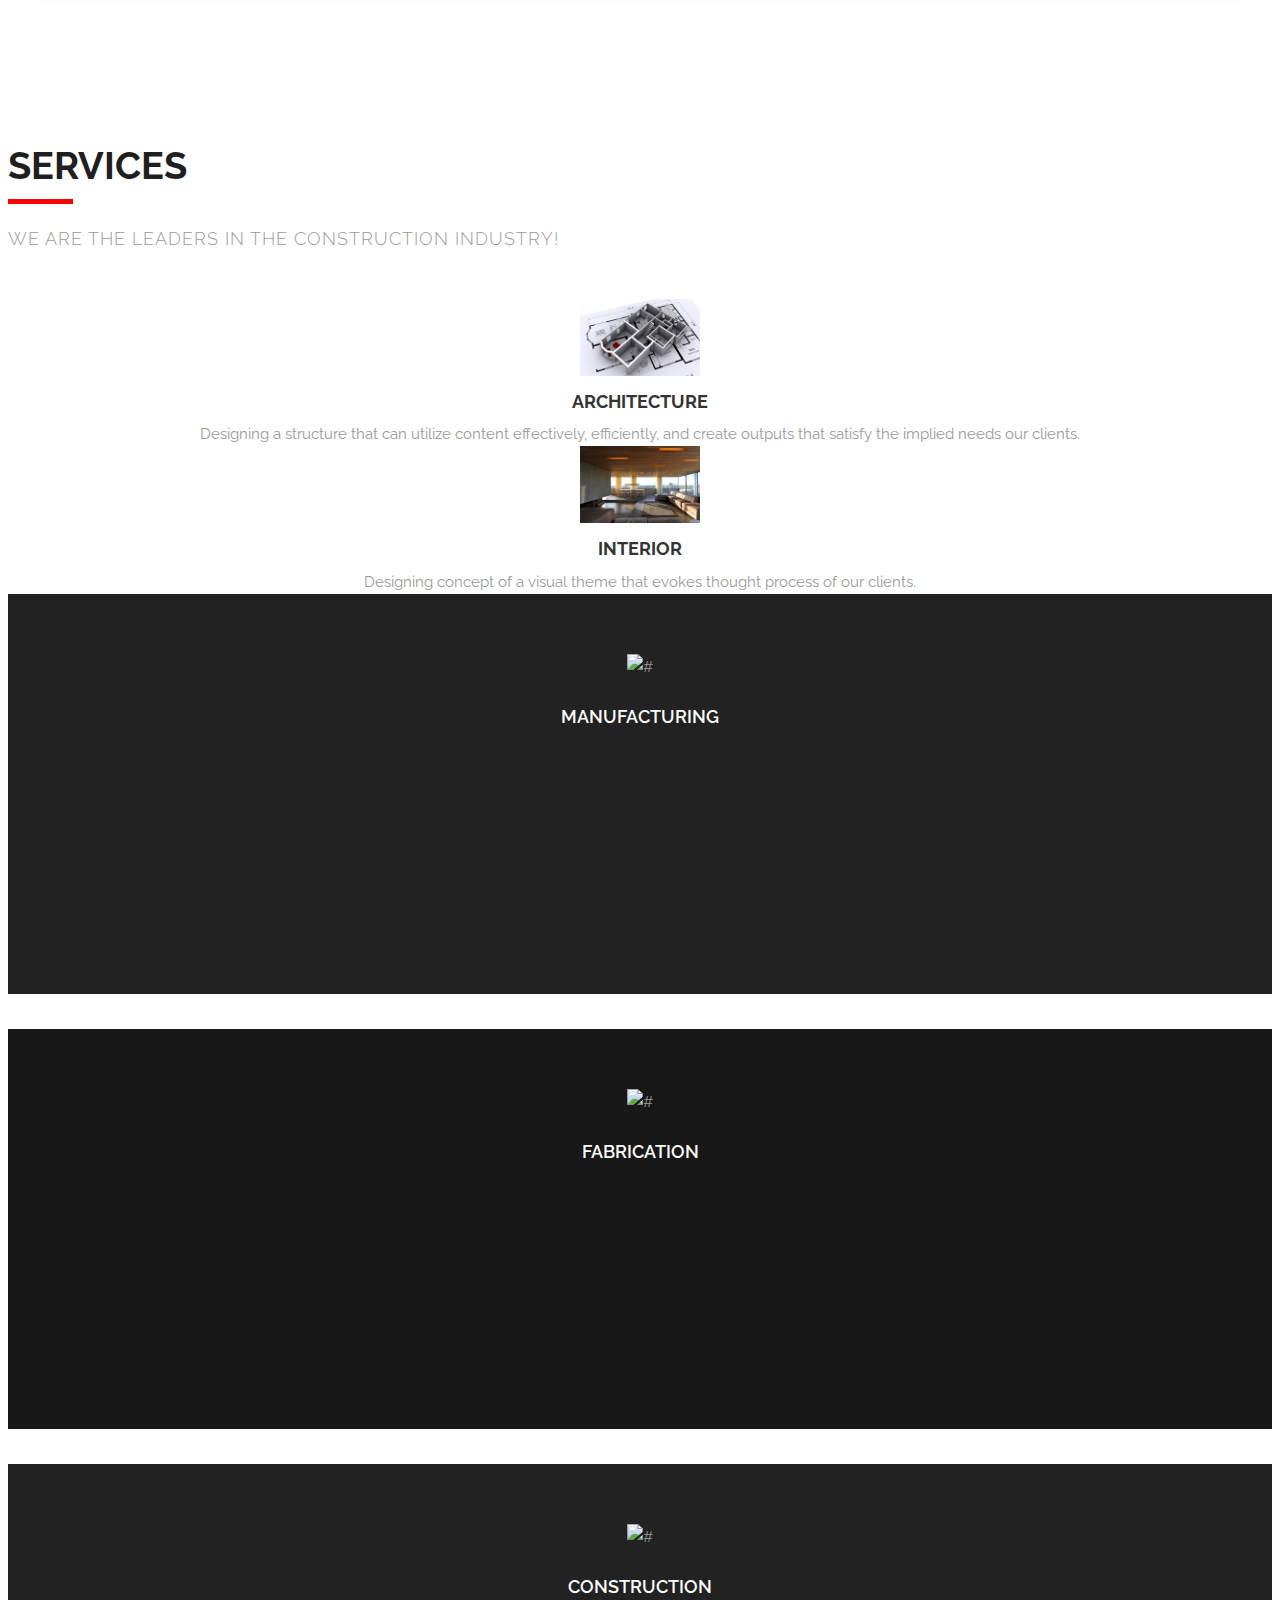
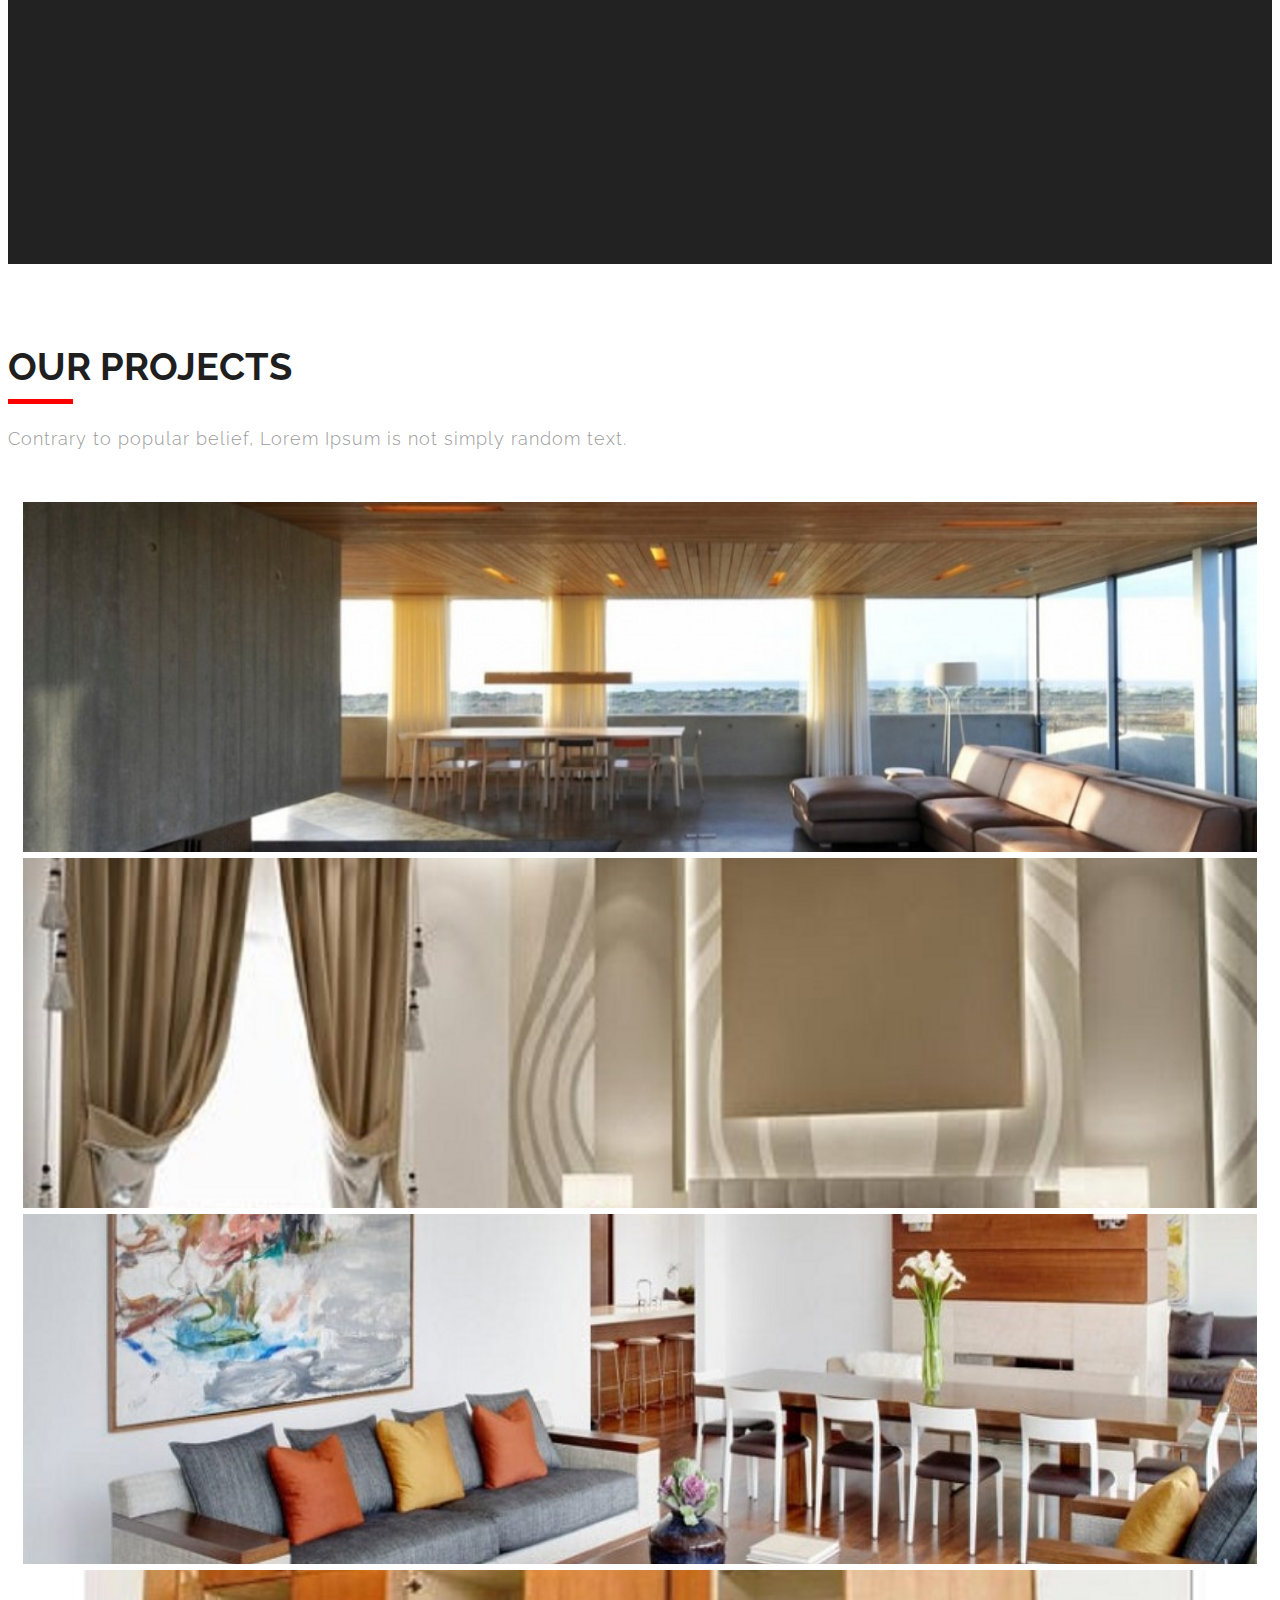
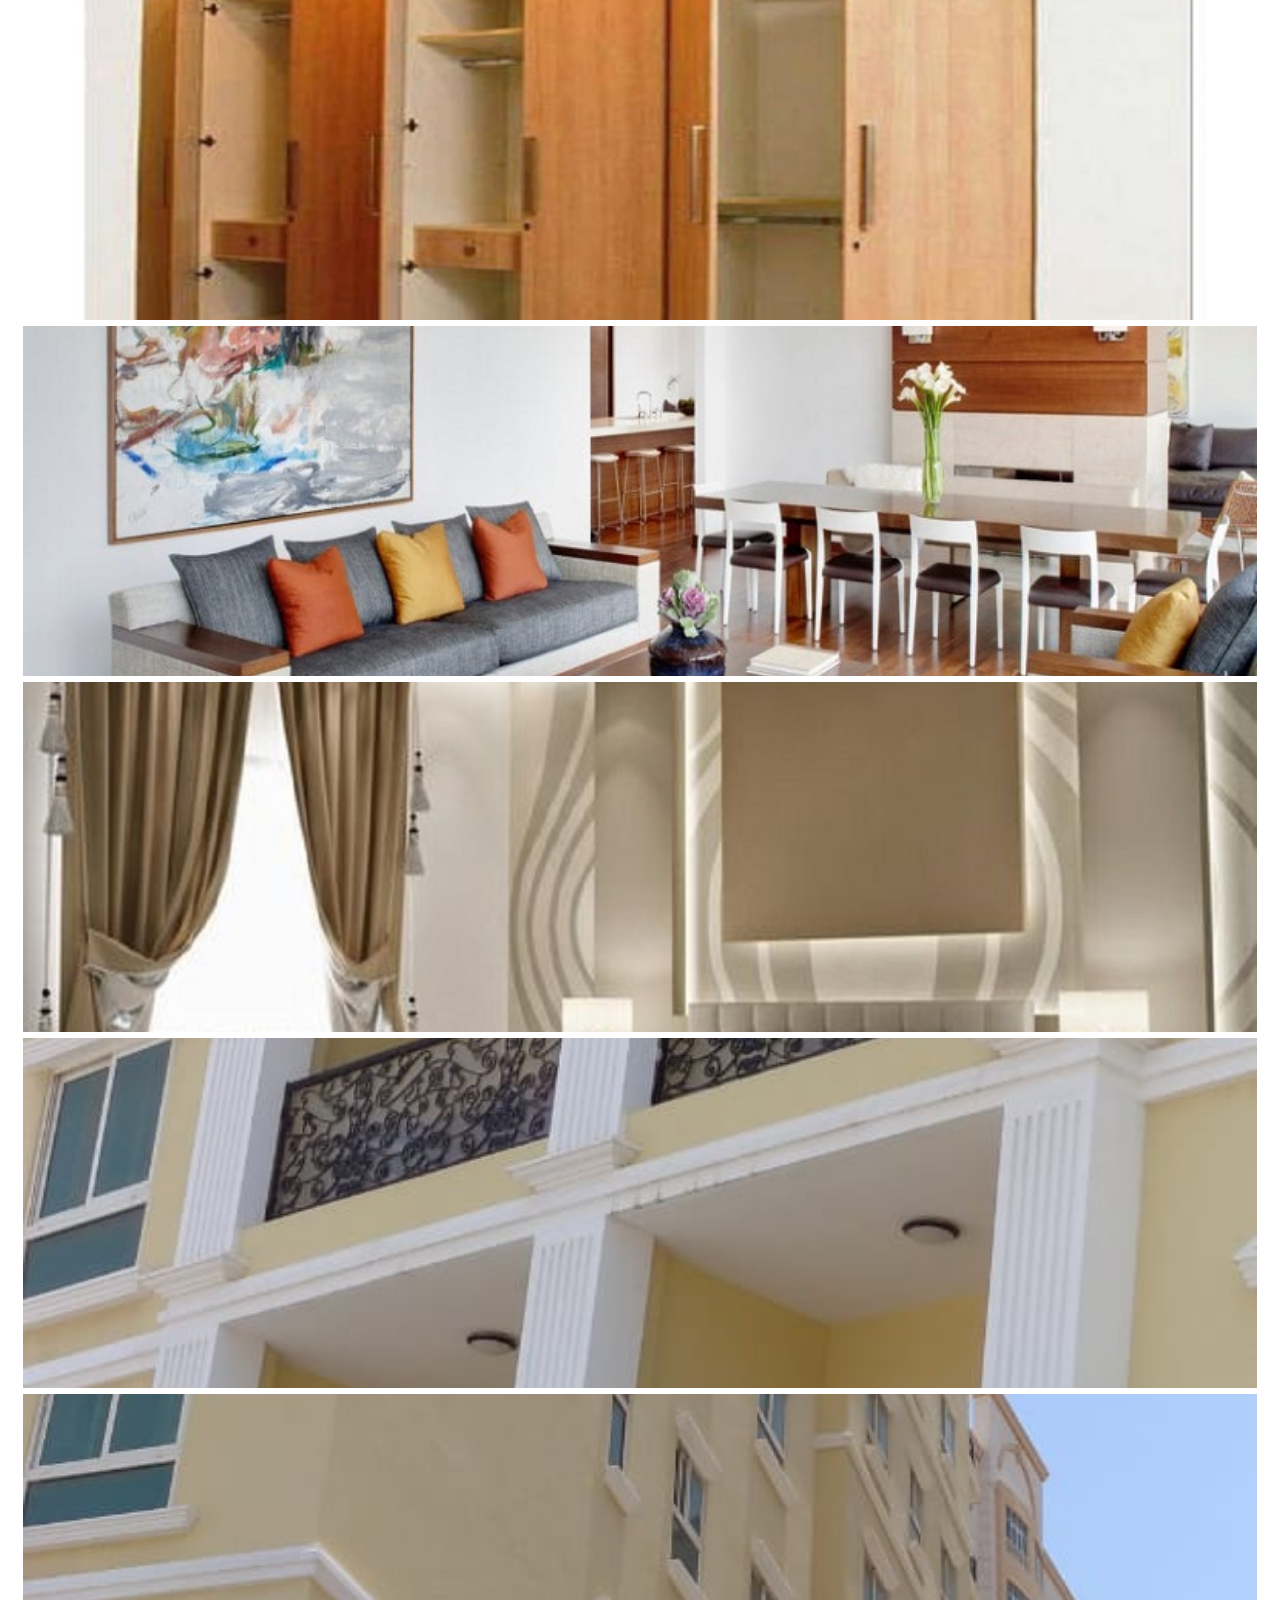
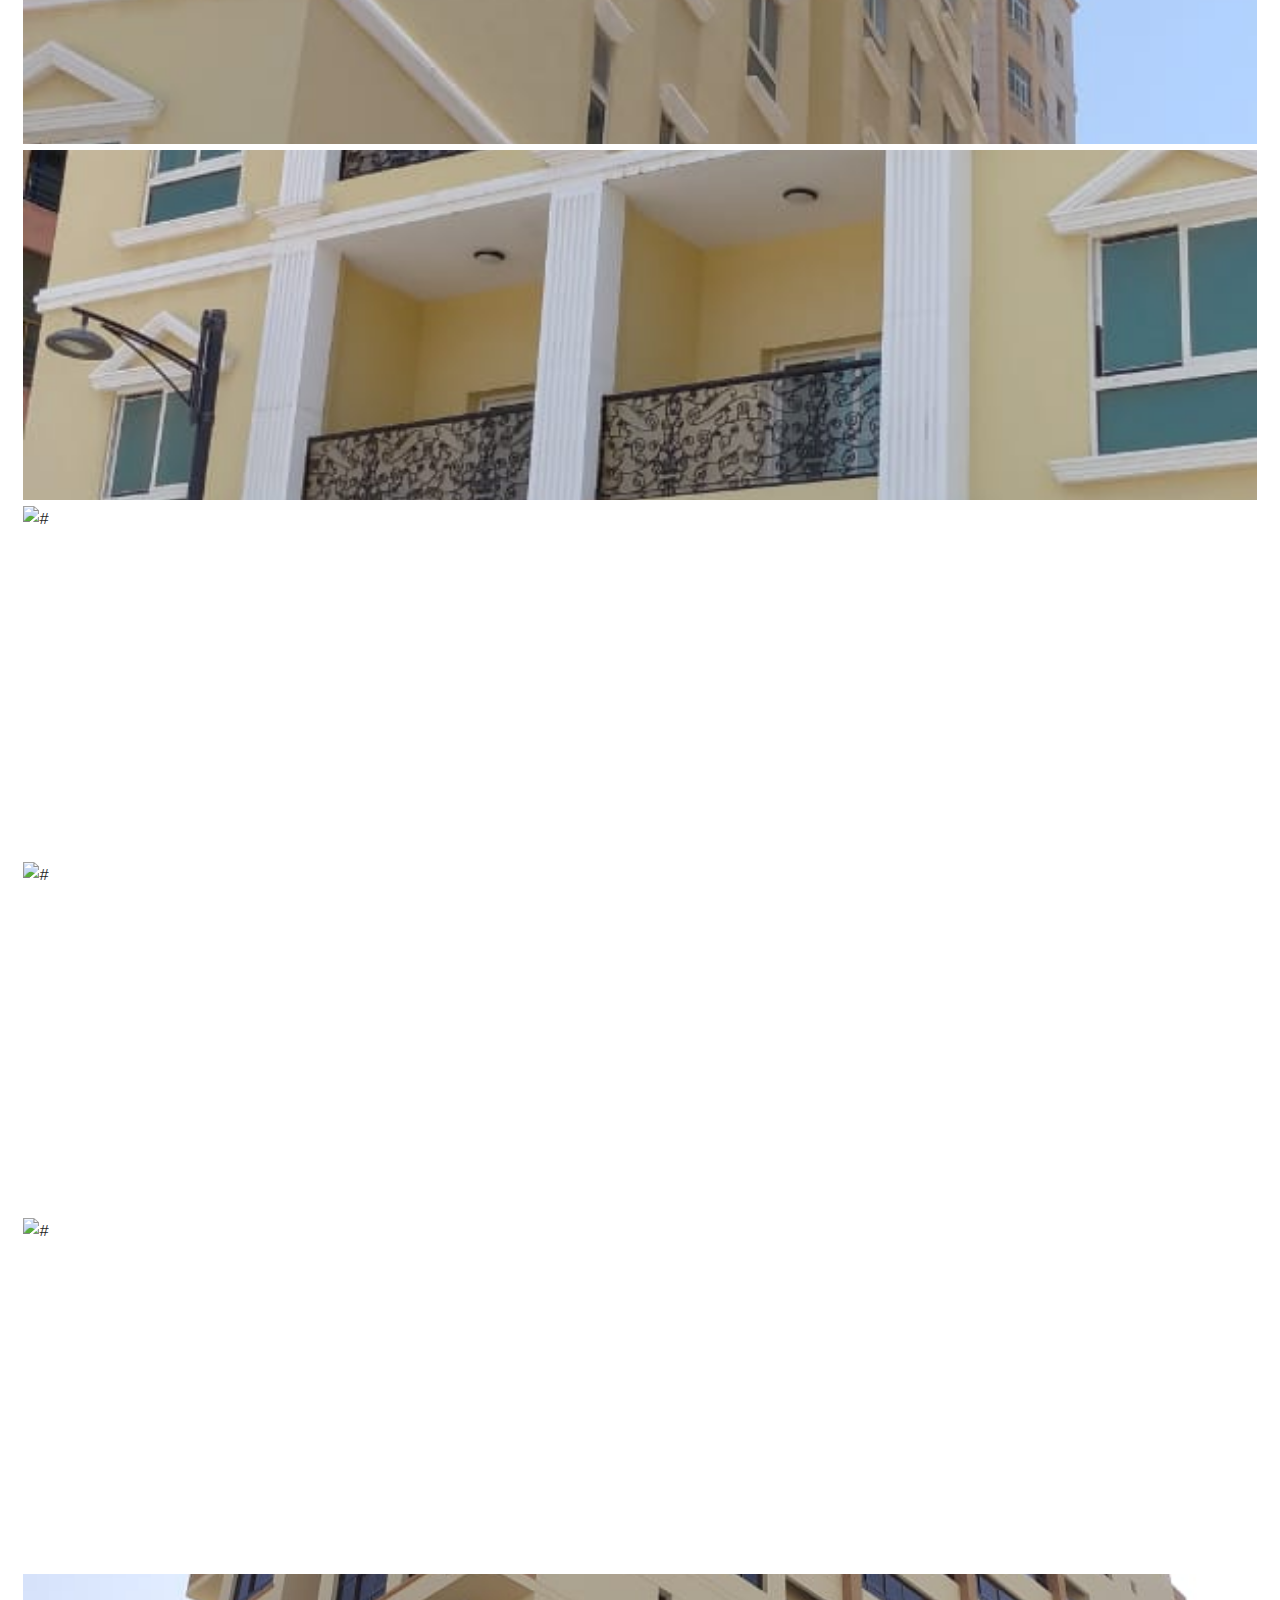
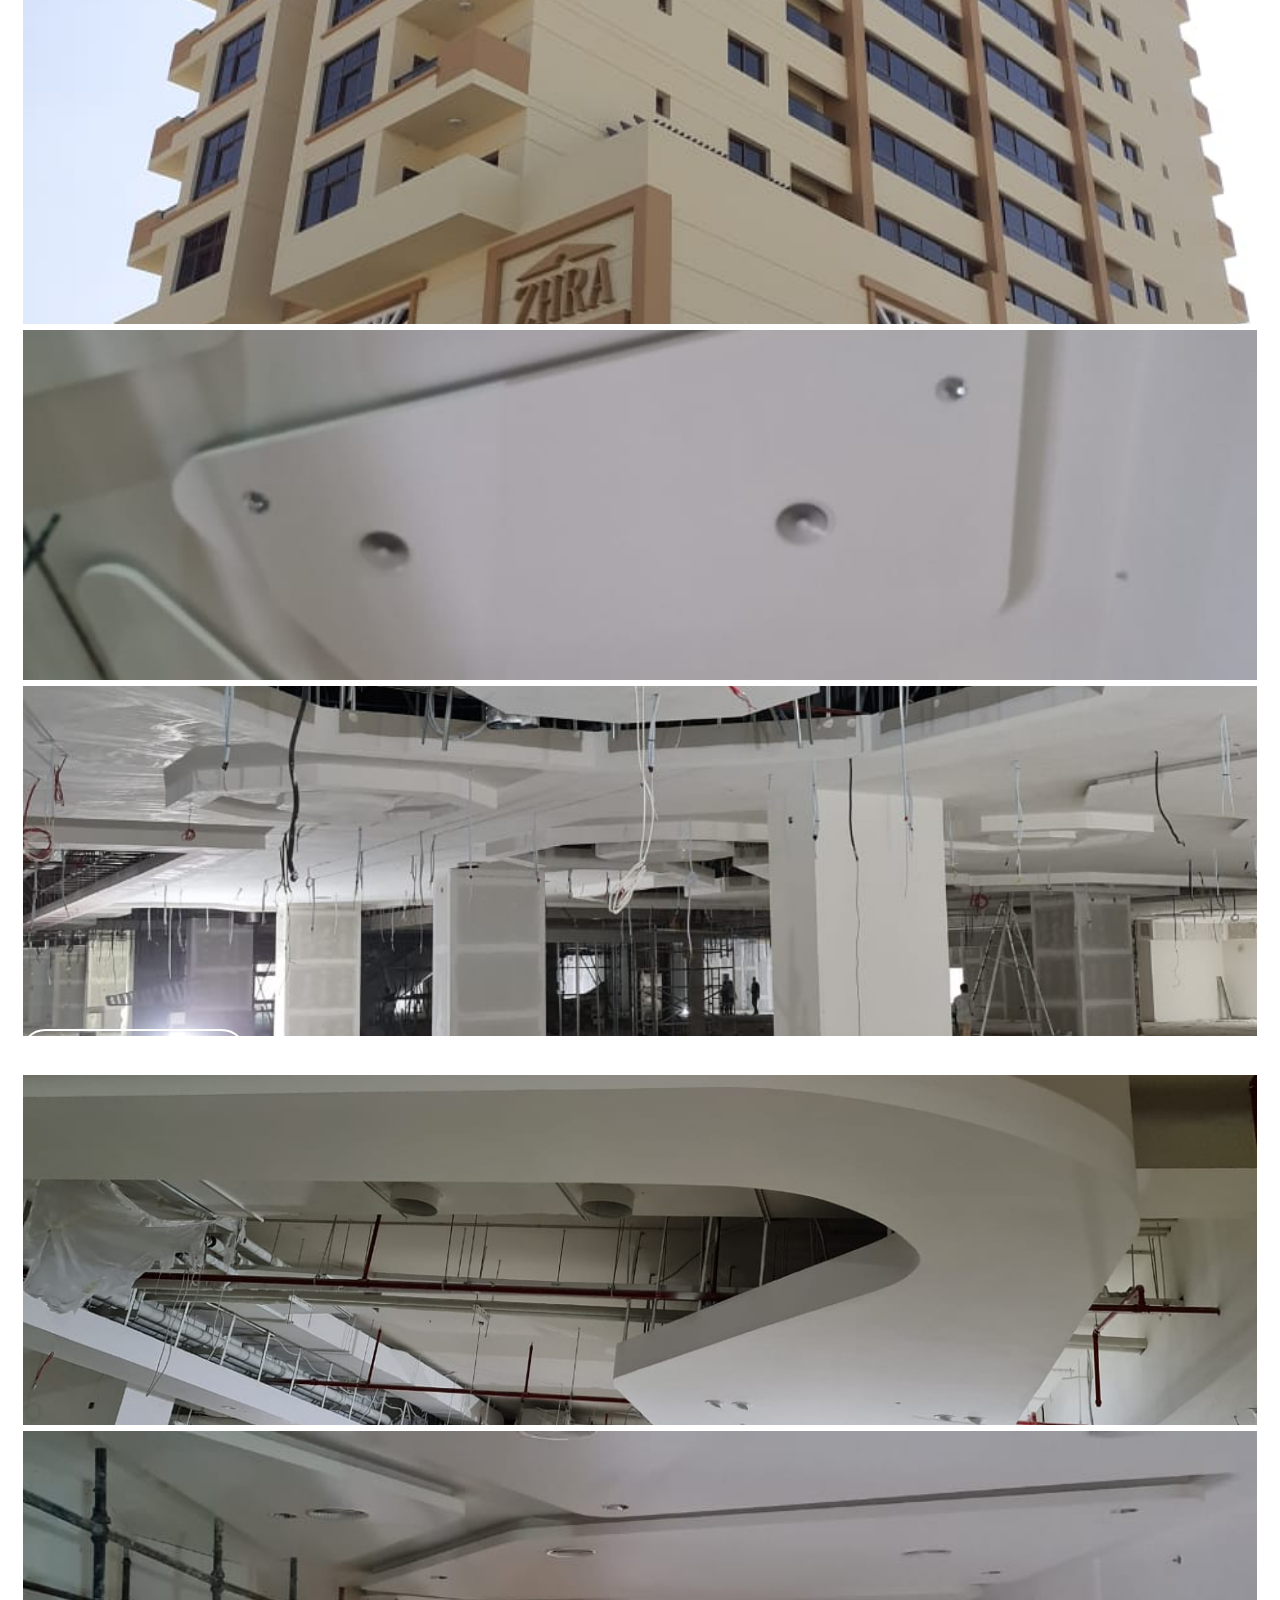
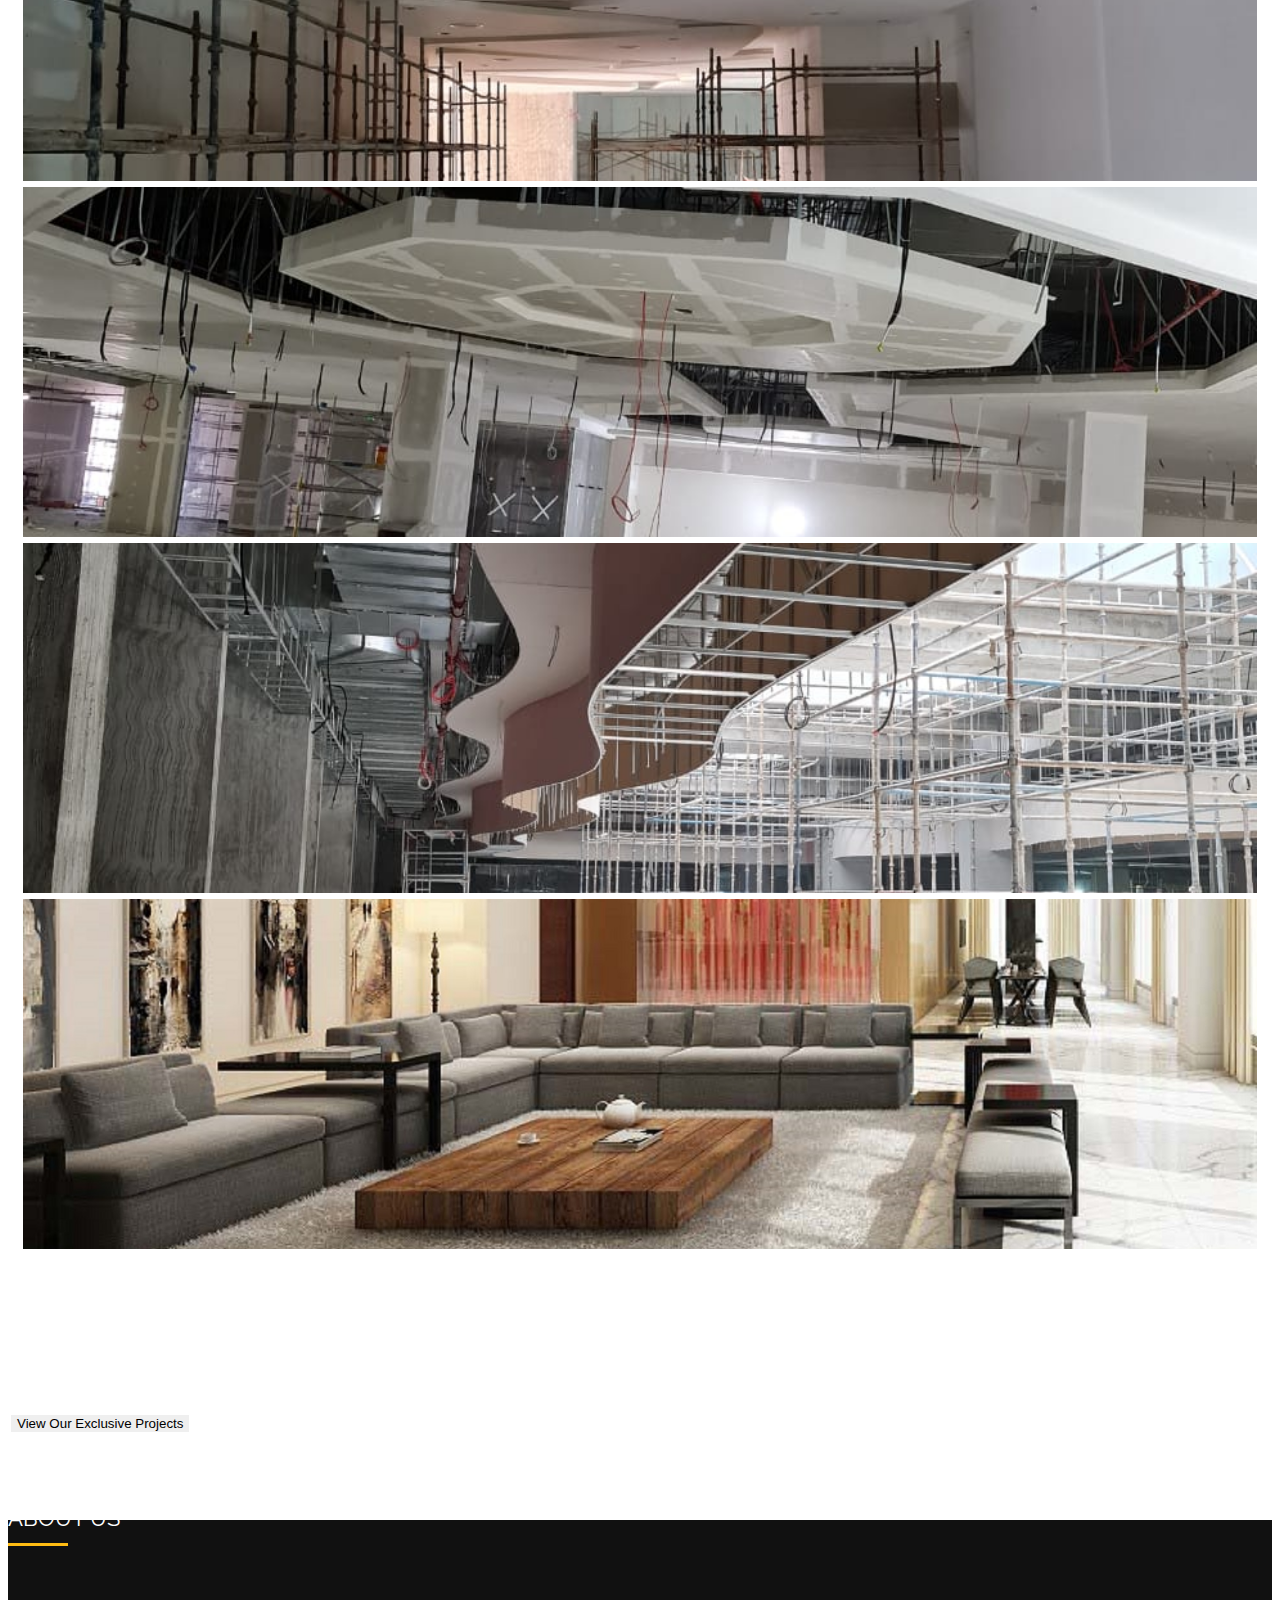
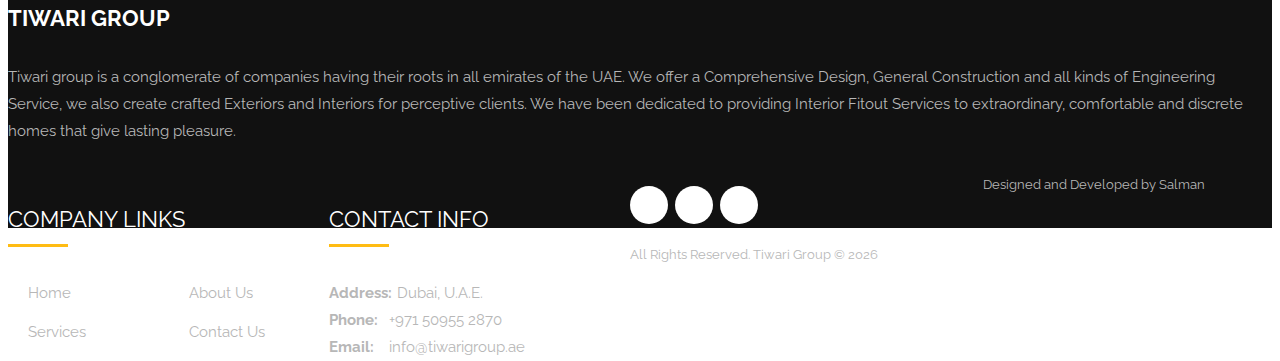
==== commit bde25b1d: "Update index.html" ====
--- a/index.html
+++ b/index.html
@@ -651,7 +651,7 @@
                                        <div class="col-md-12 description">
                                           <h4>This is the tenth one on my Gallery</h4>
                                        </div>
-                                   <button class="btn default">Default</button> 
+                                   
                                   </div>
                                  </div>
                               </div>
@@ -663,6 +663,9 @@
             </div>
          </div>
       </div>
+	   <div class="col-md-8 col-sm-12 co-xs-12 gal-item">
+		<button class="btn danger">View Our Exclusive Projects</button>    
+	   </div>
 
       <!-- footer -->
       <footer id="footer">
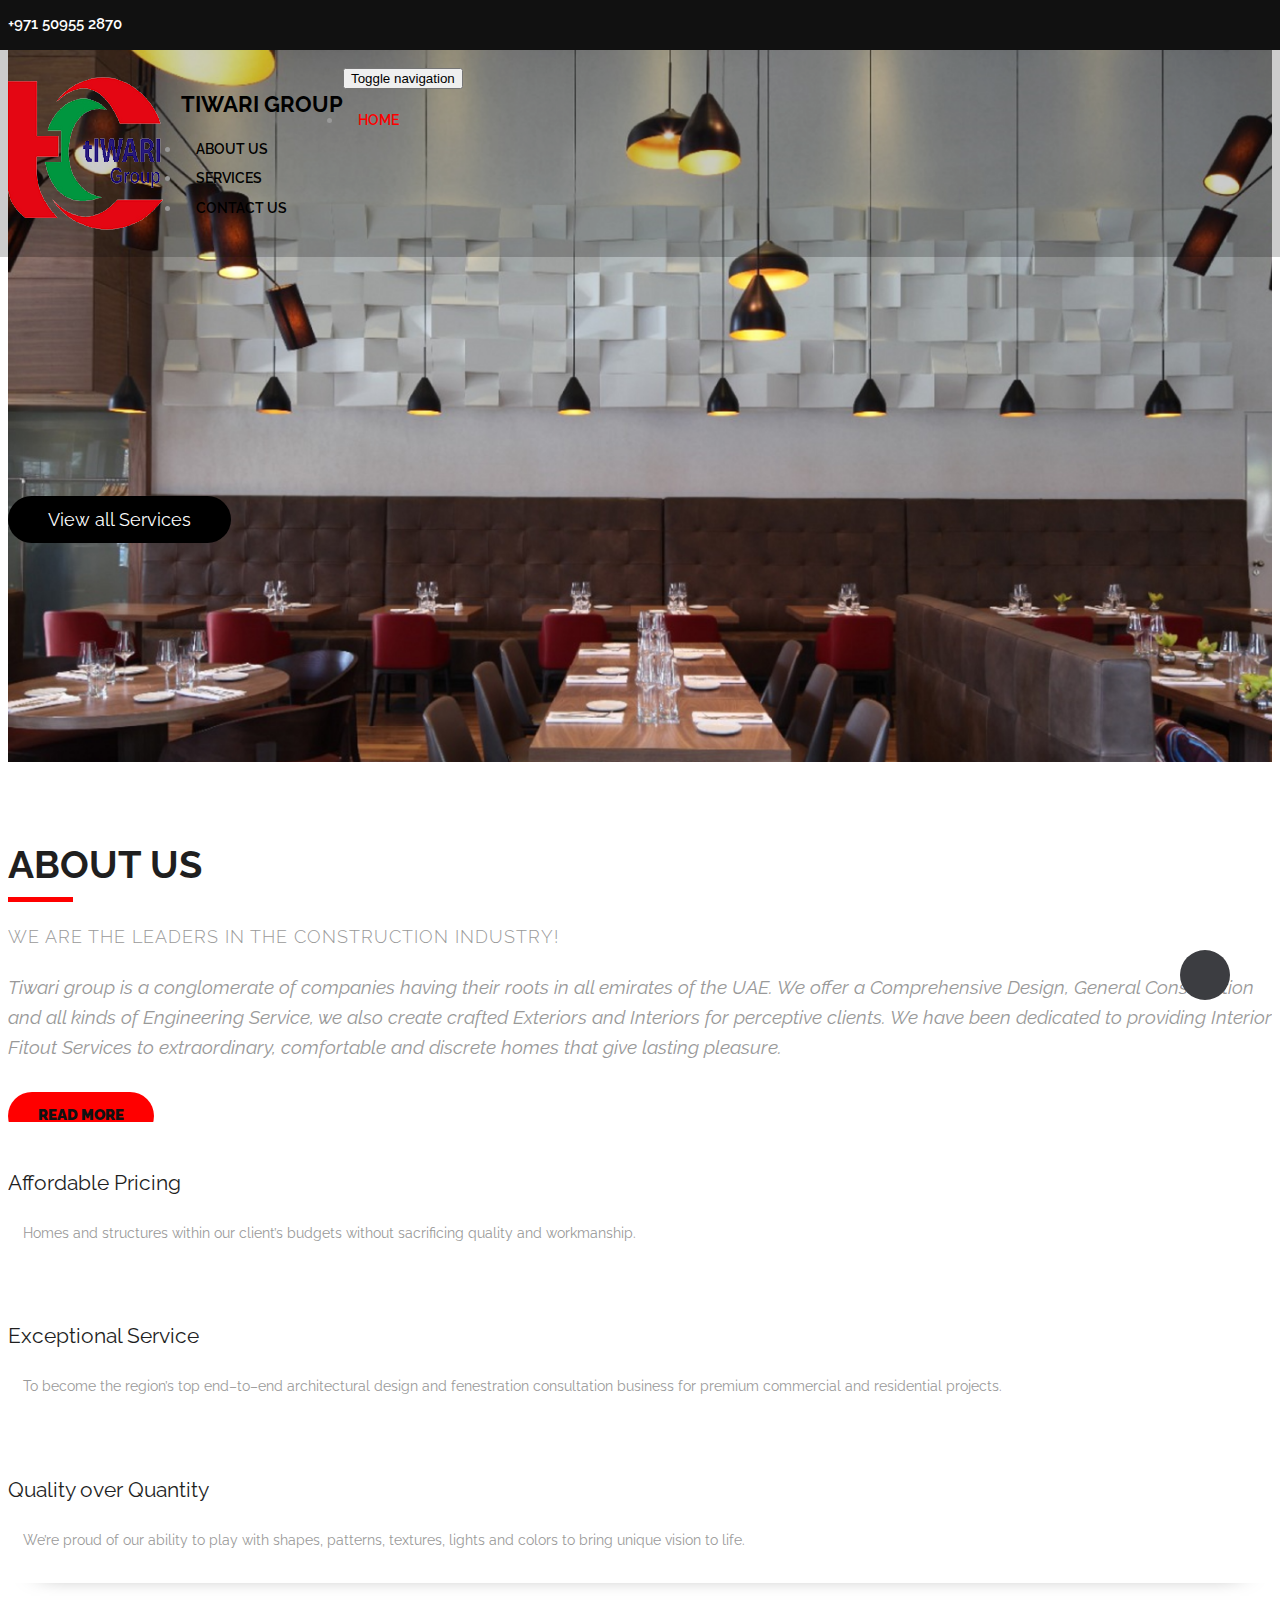
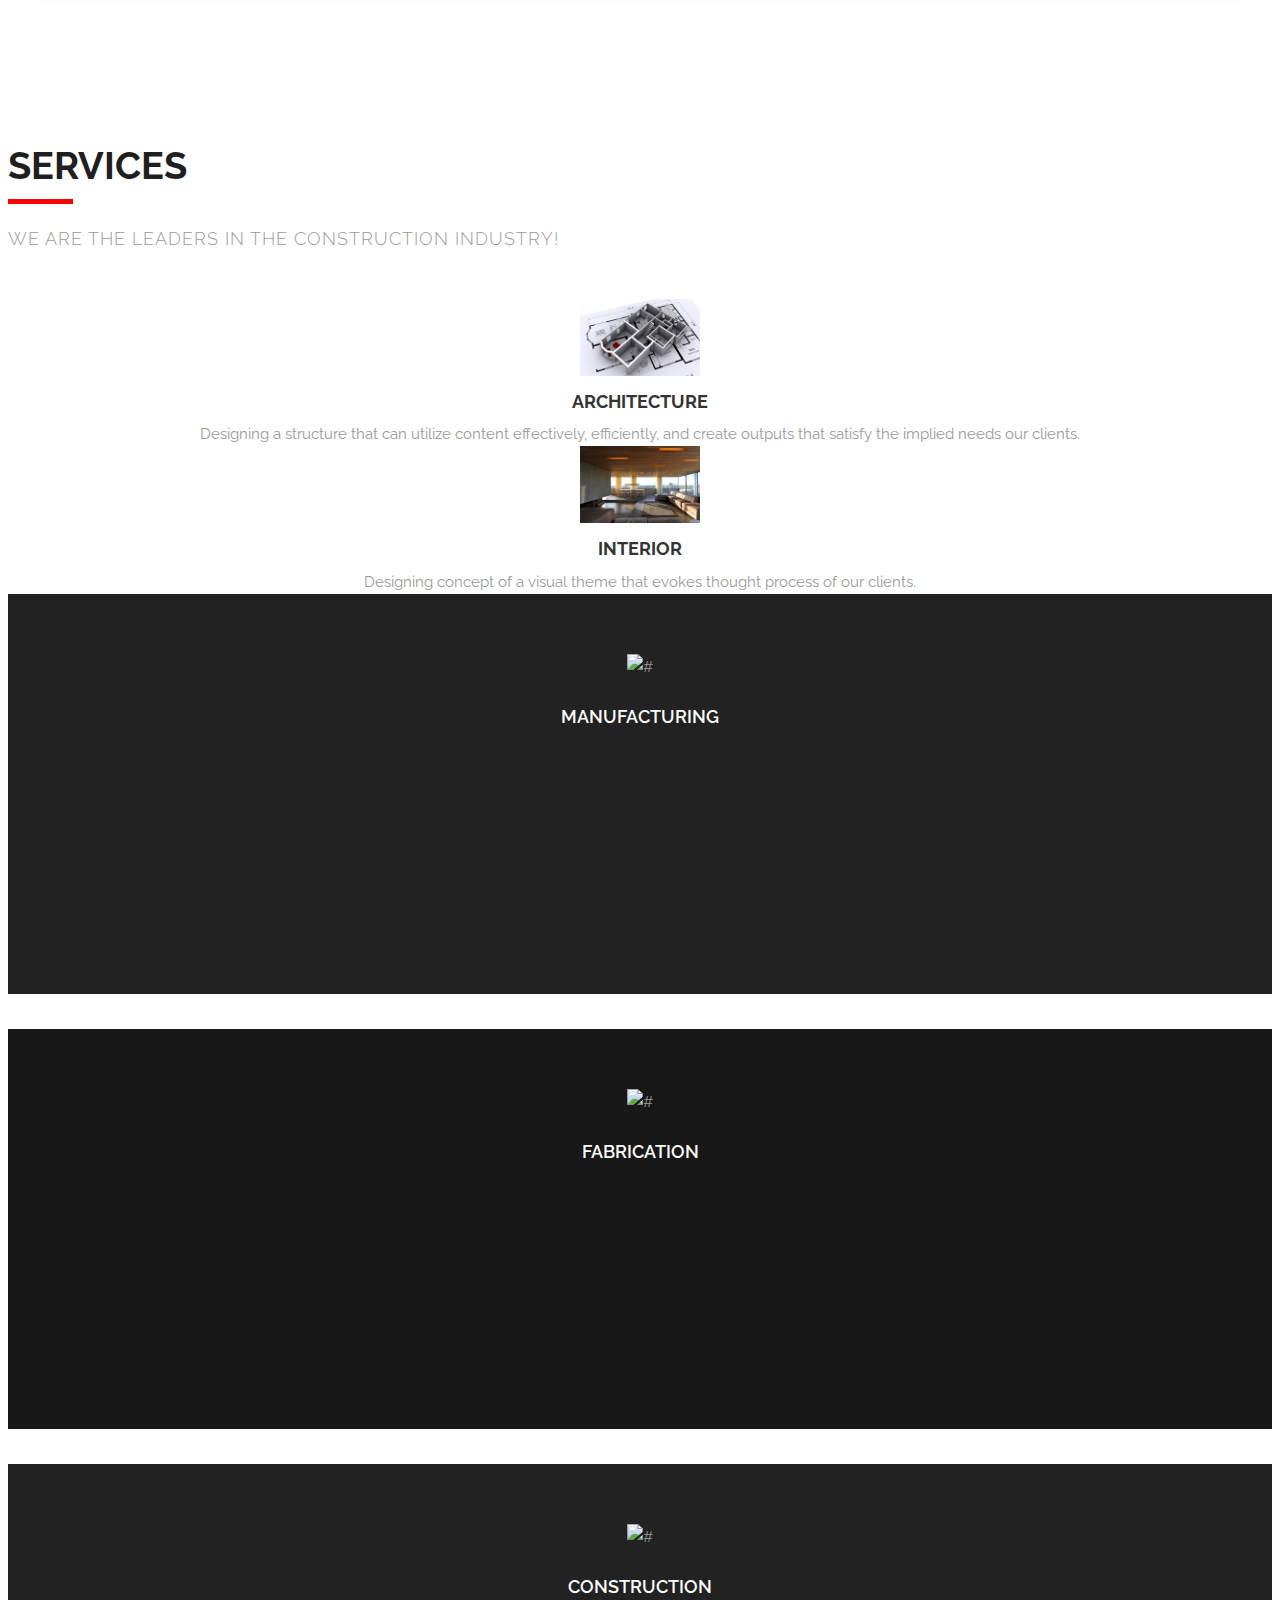
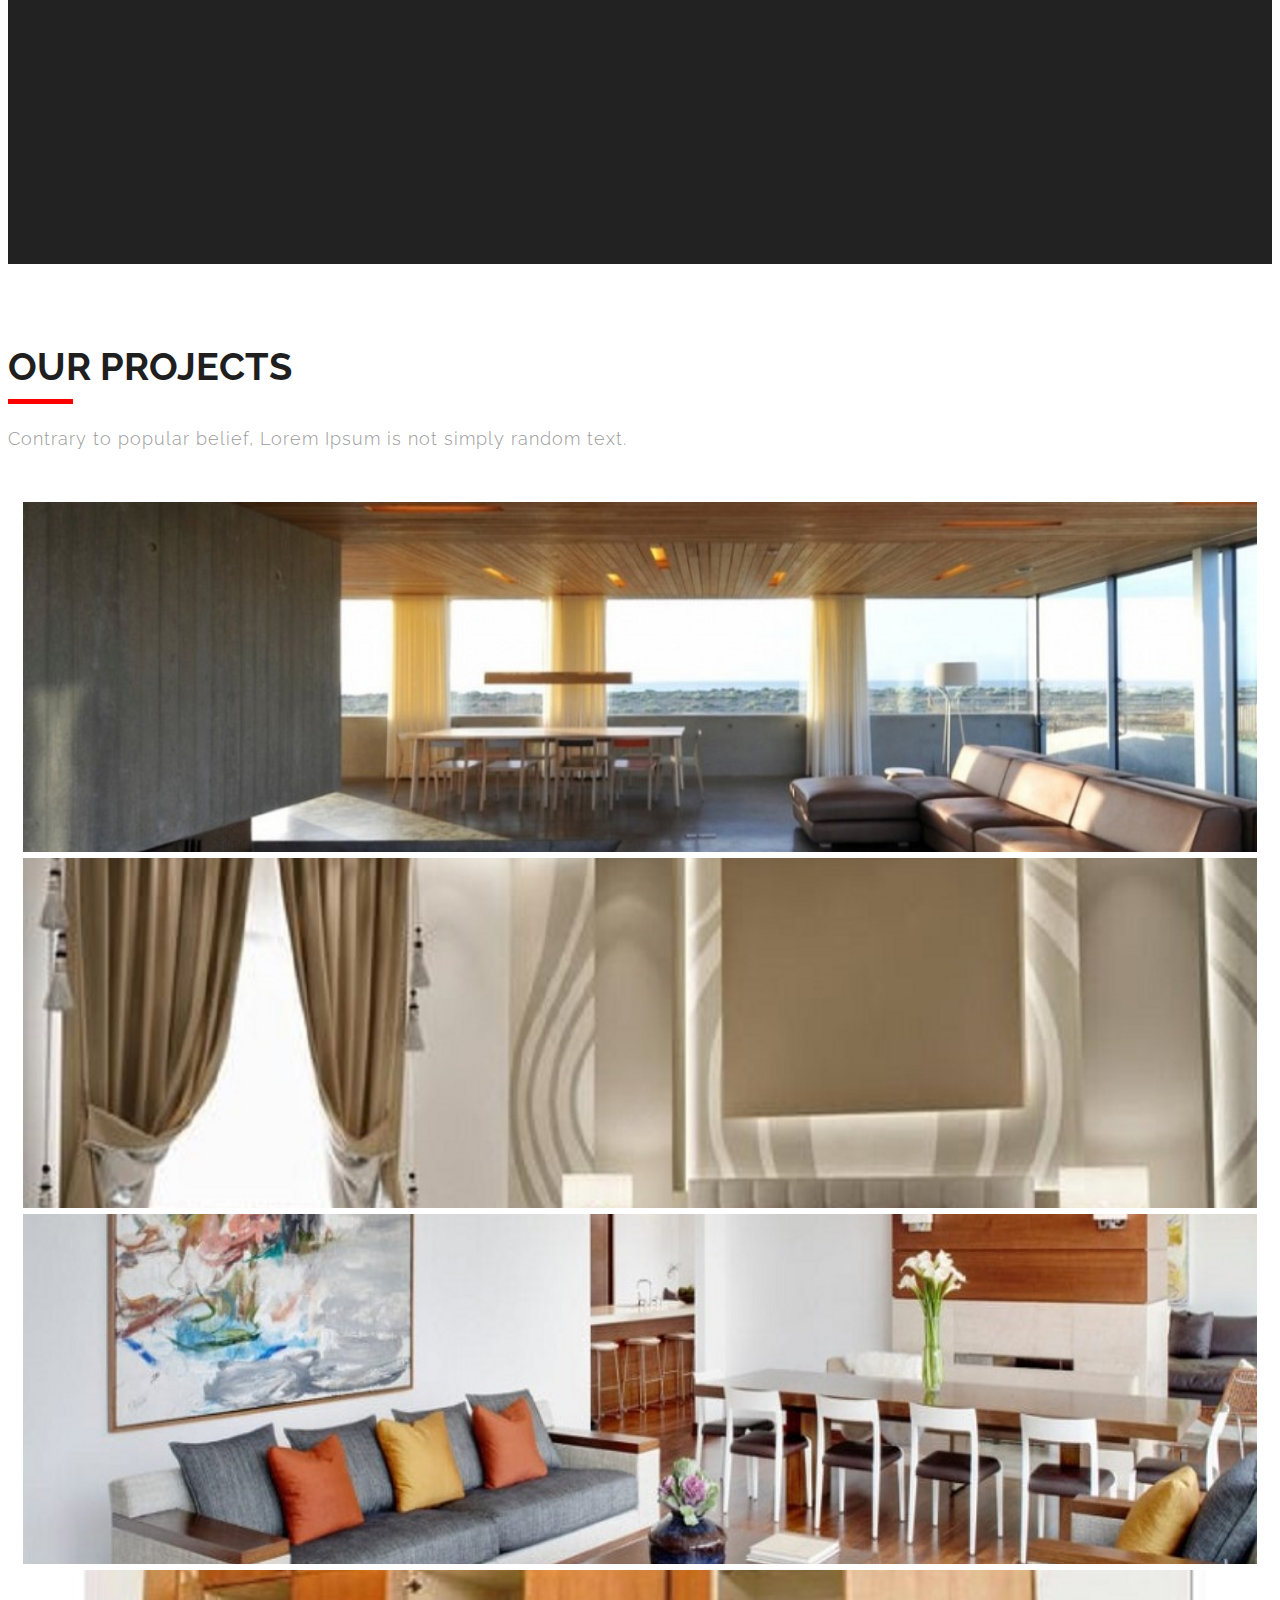
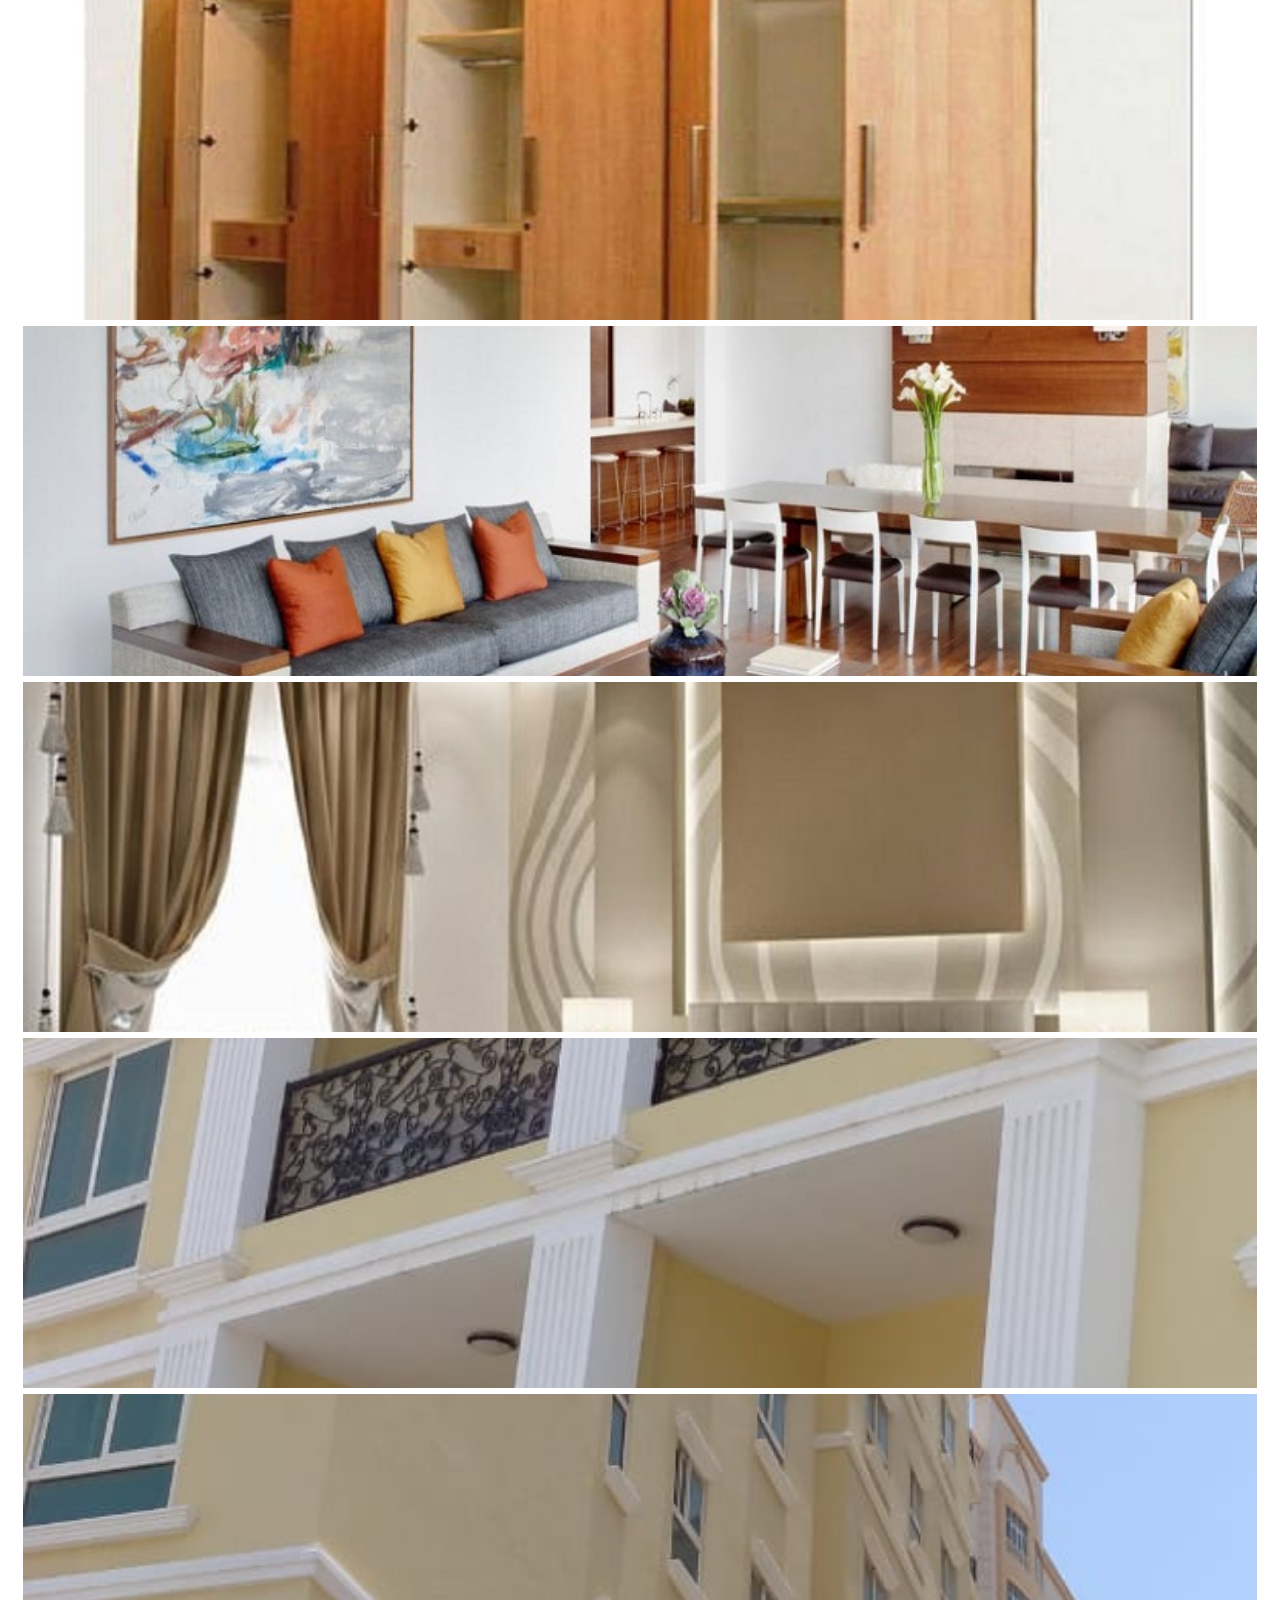
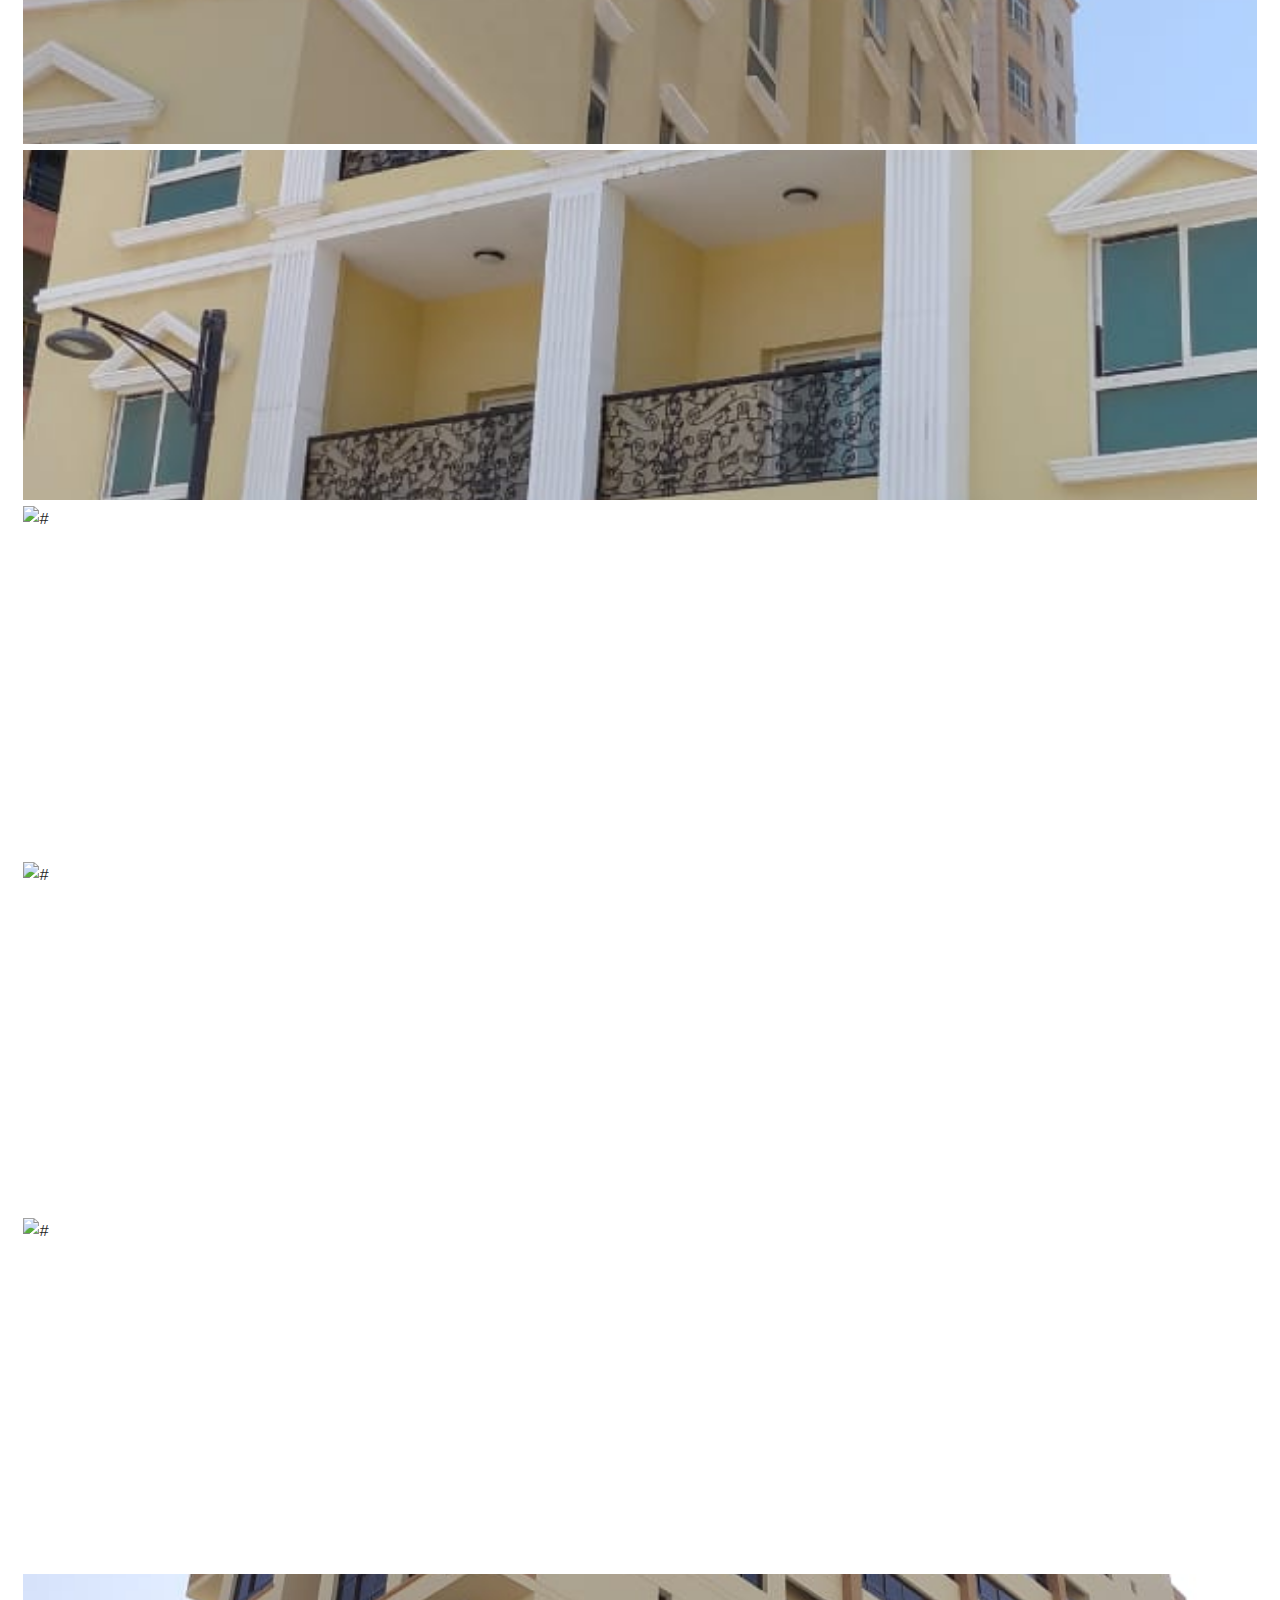
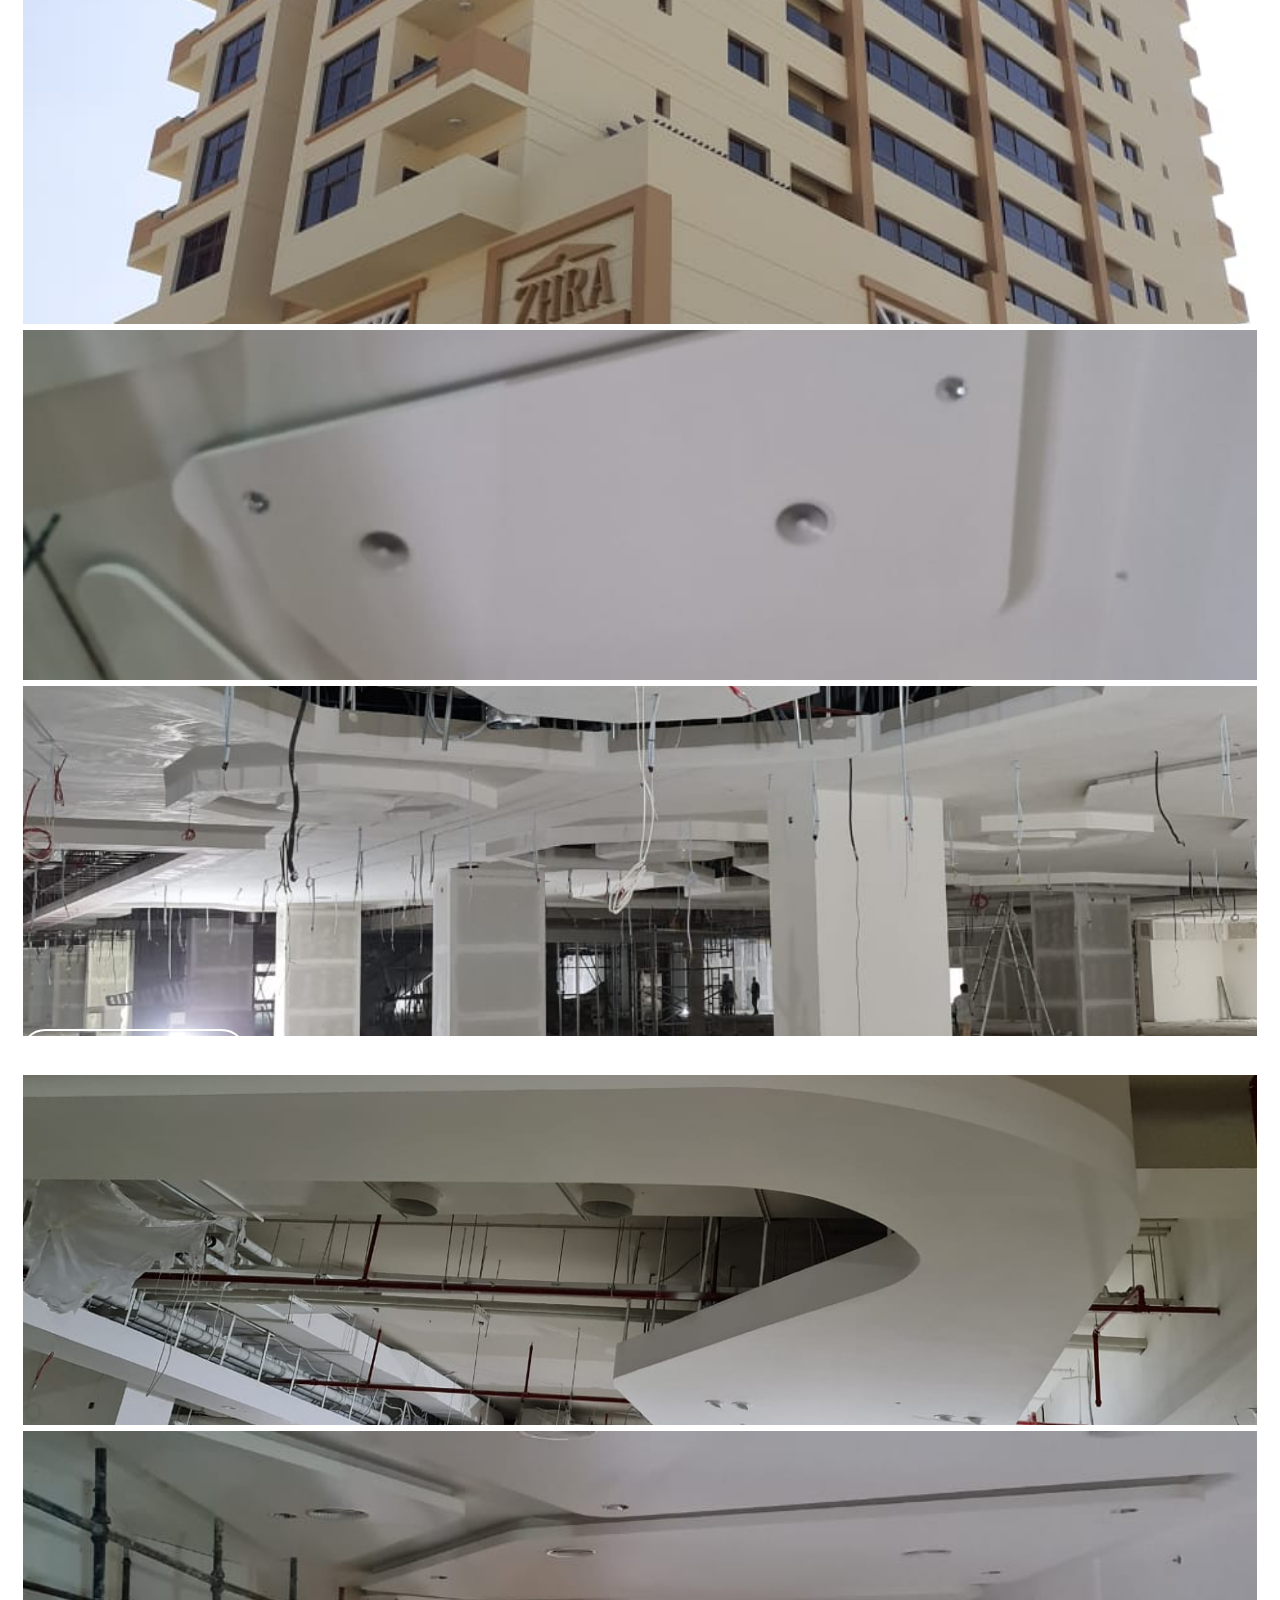
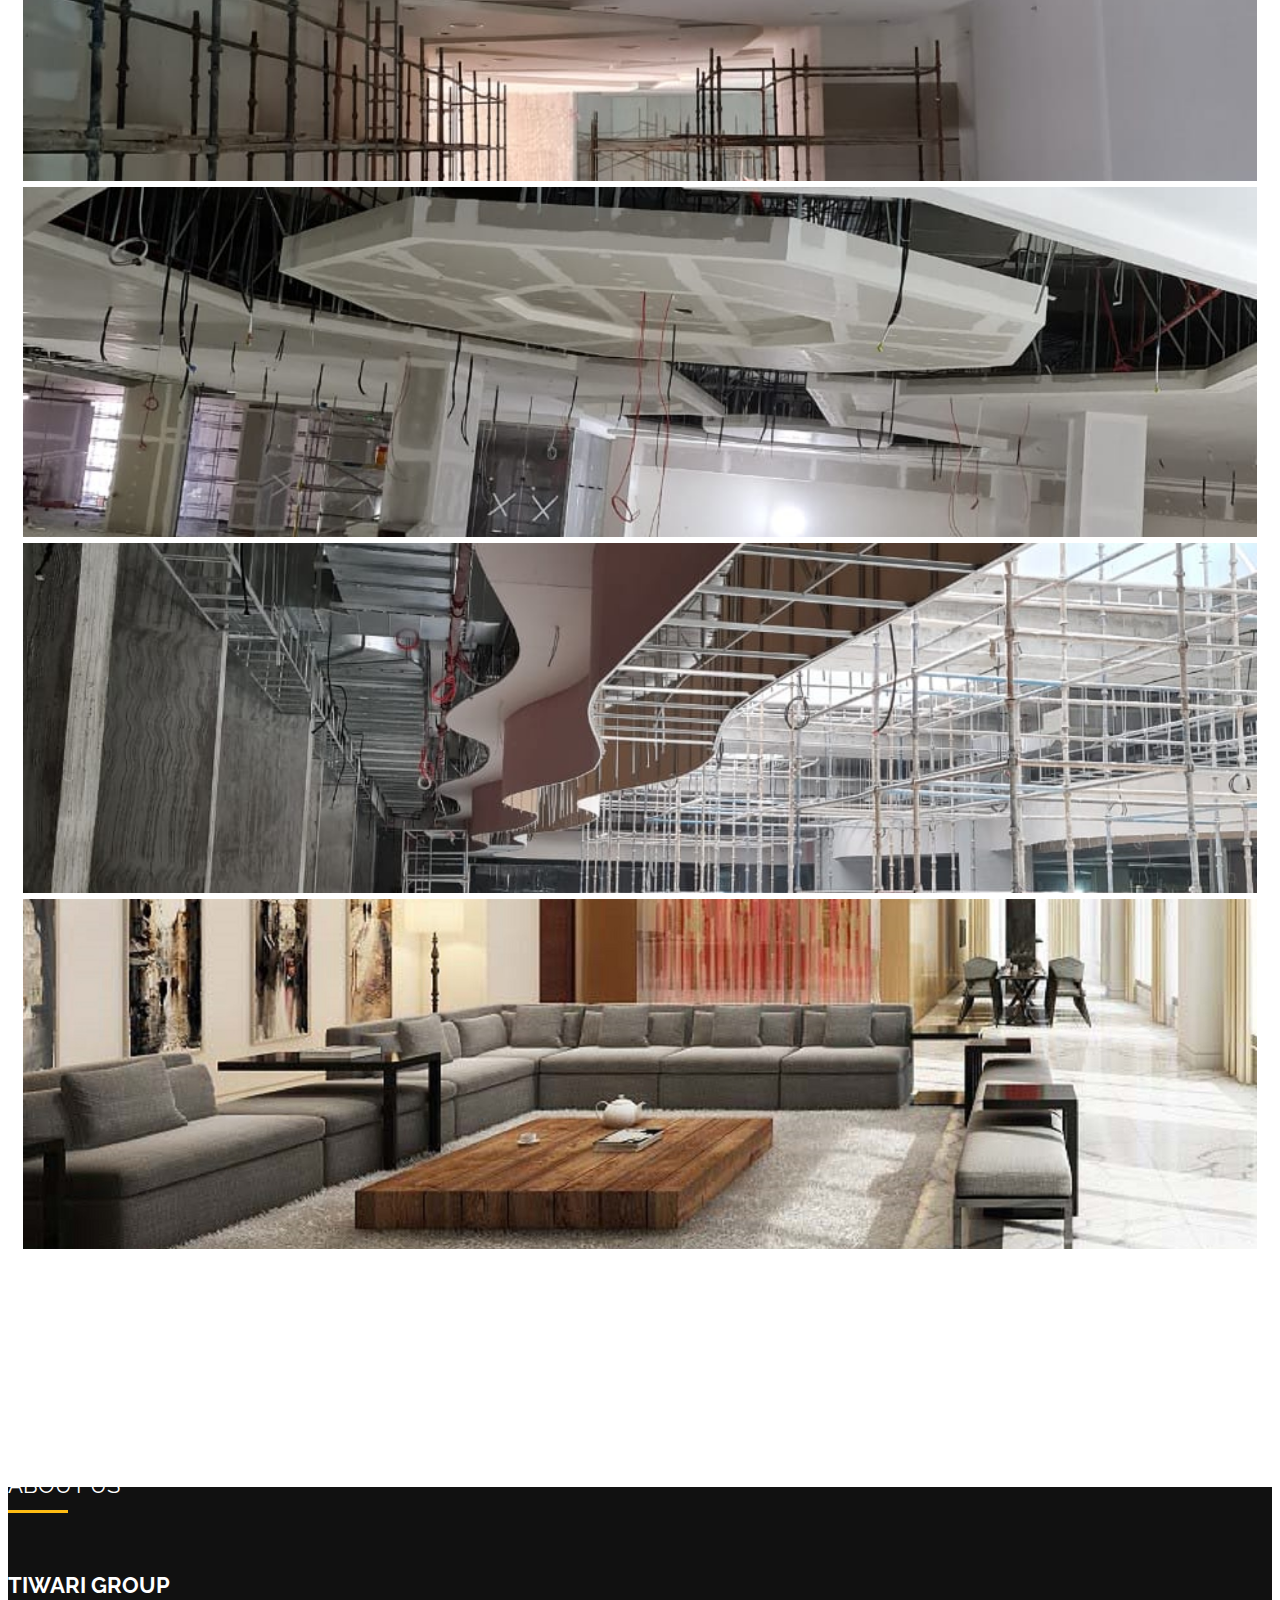
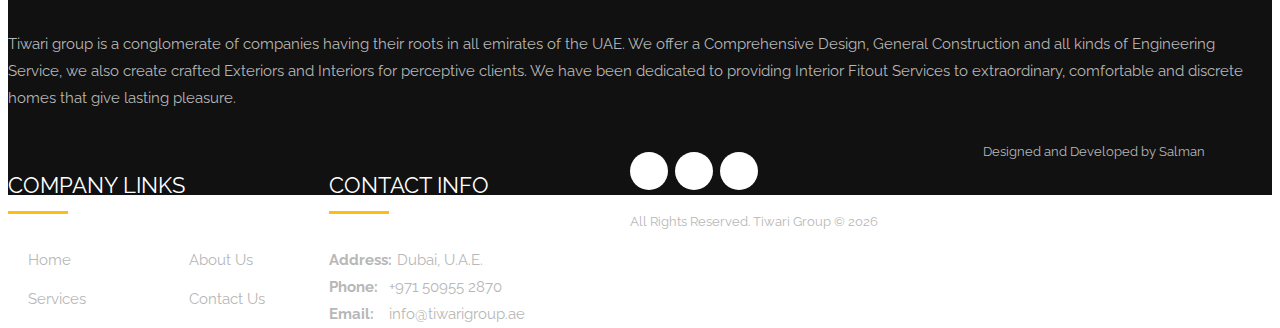
==== commit 27e4f22f: "Update index.html" ====
--- a/index.html
+++ b/index.html
@@ -663,9 +663,7 @@
             </div>
          </div>
       </div>
-	   <div class="col-md-8 col-sm-12 co-xs-12 gal-item">
-		<button class="btn danger">View Our Exclusive Projects</button>    
-	   </div>
+	   
 
       <!-- footer -->
       <footer id="footer">
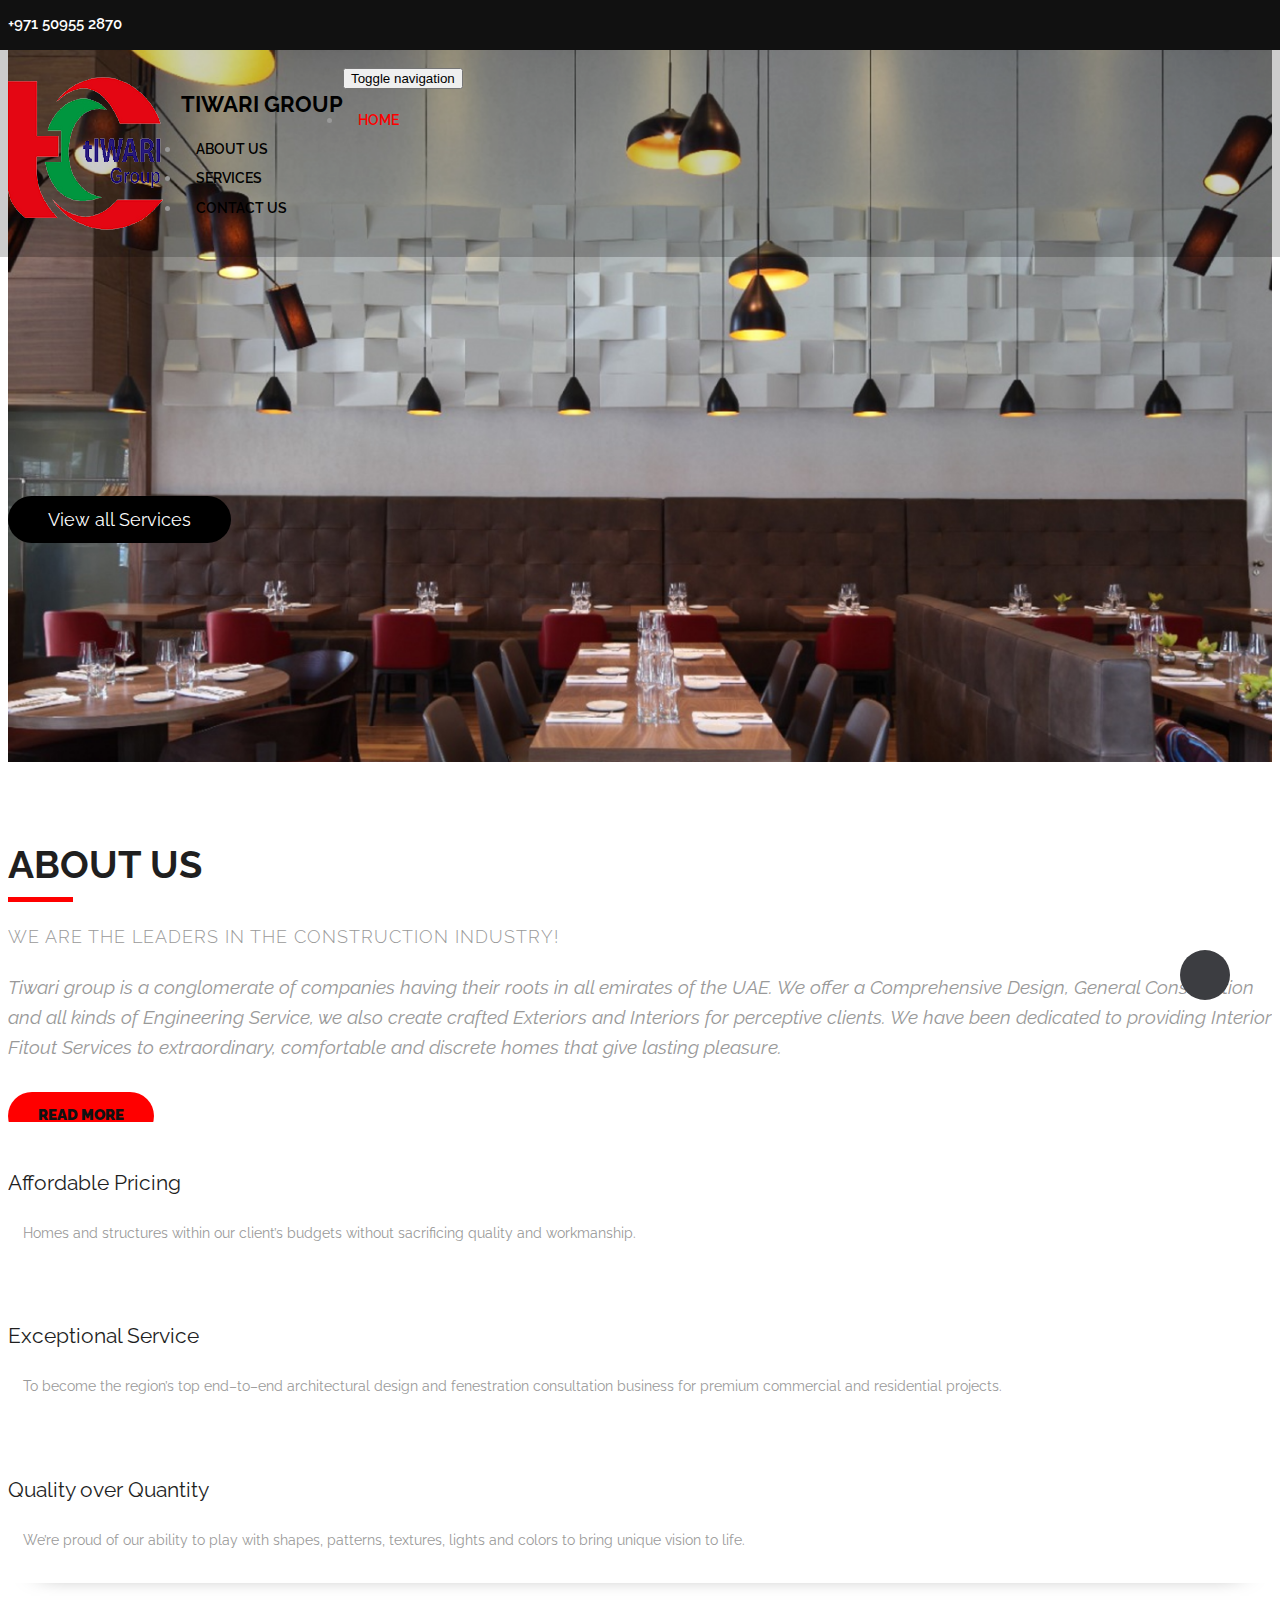
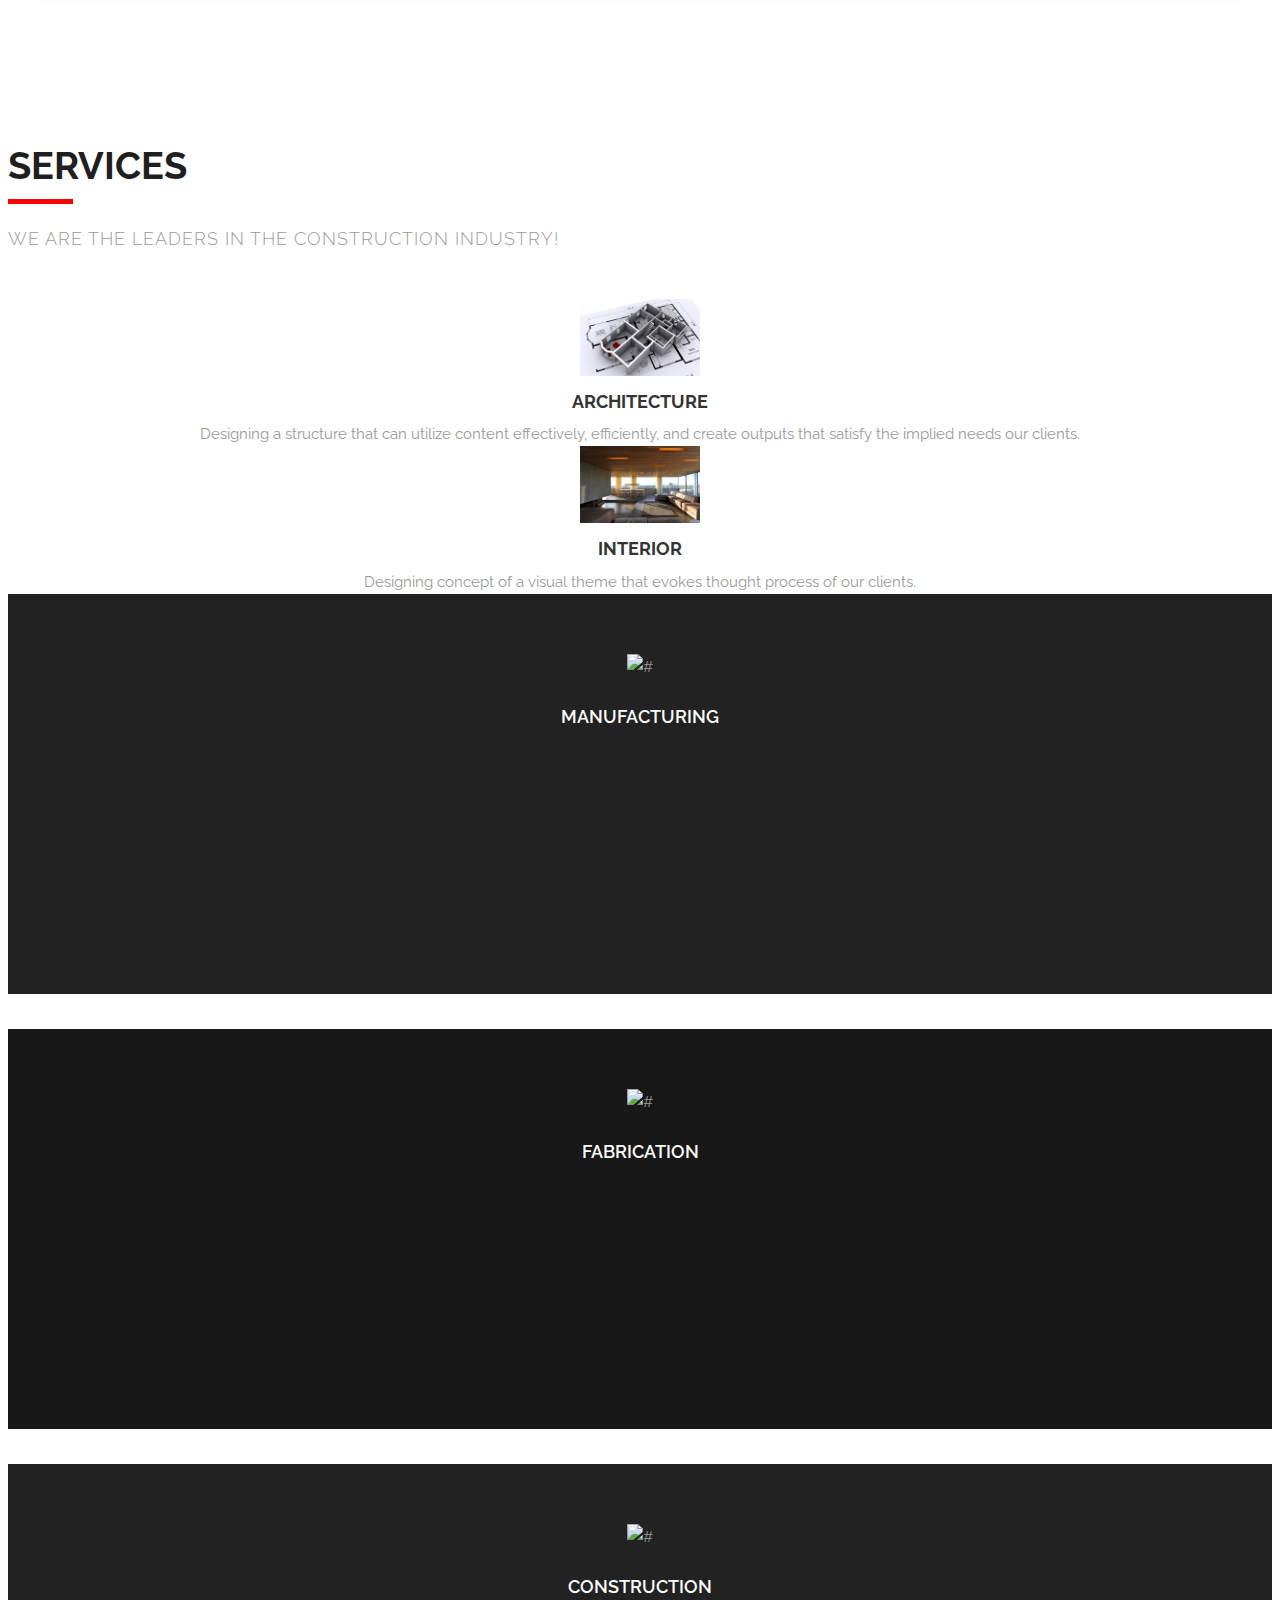
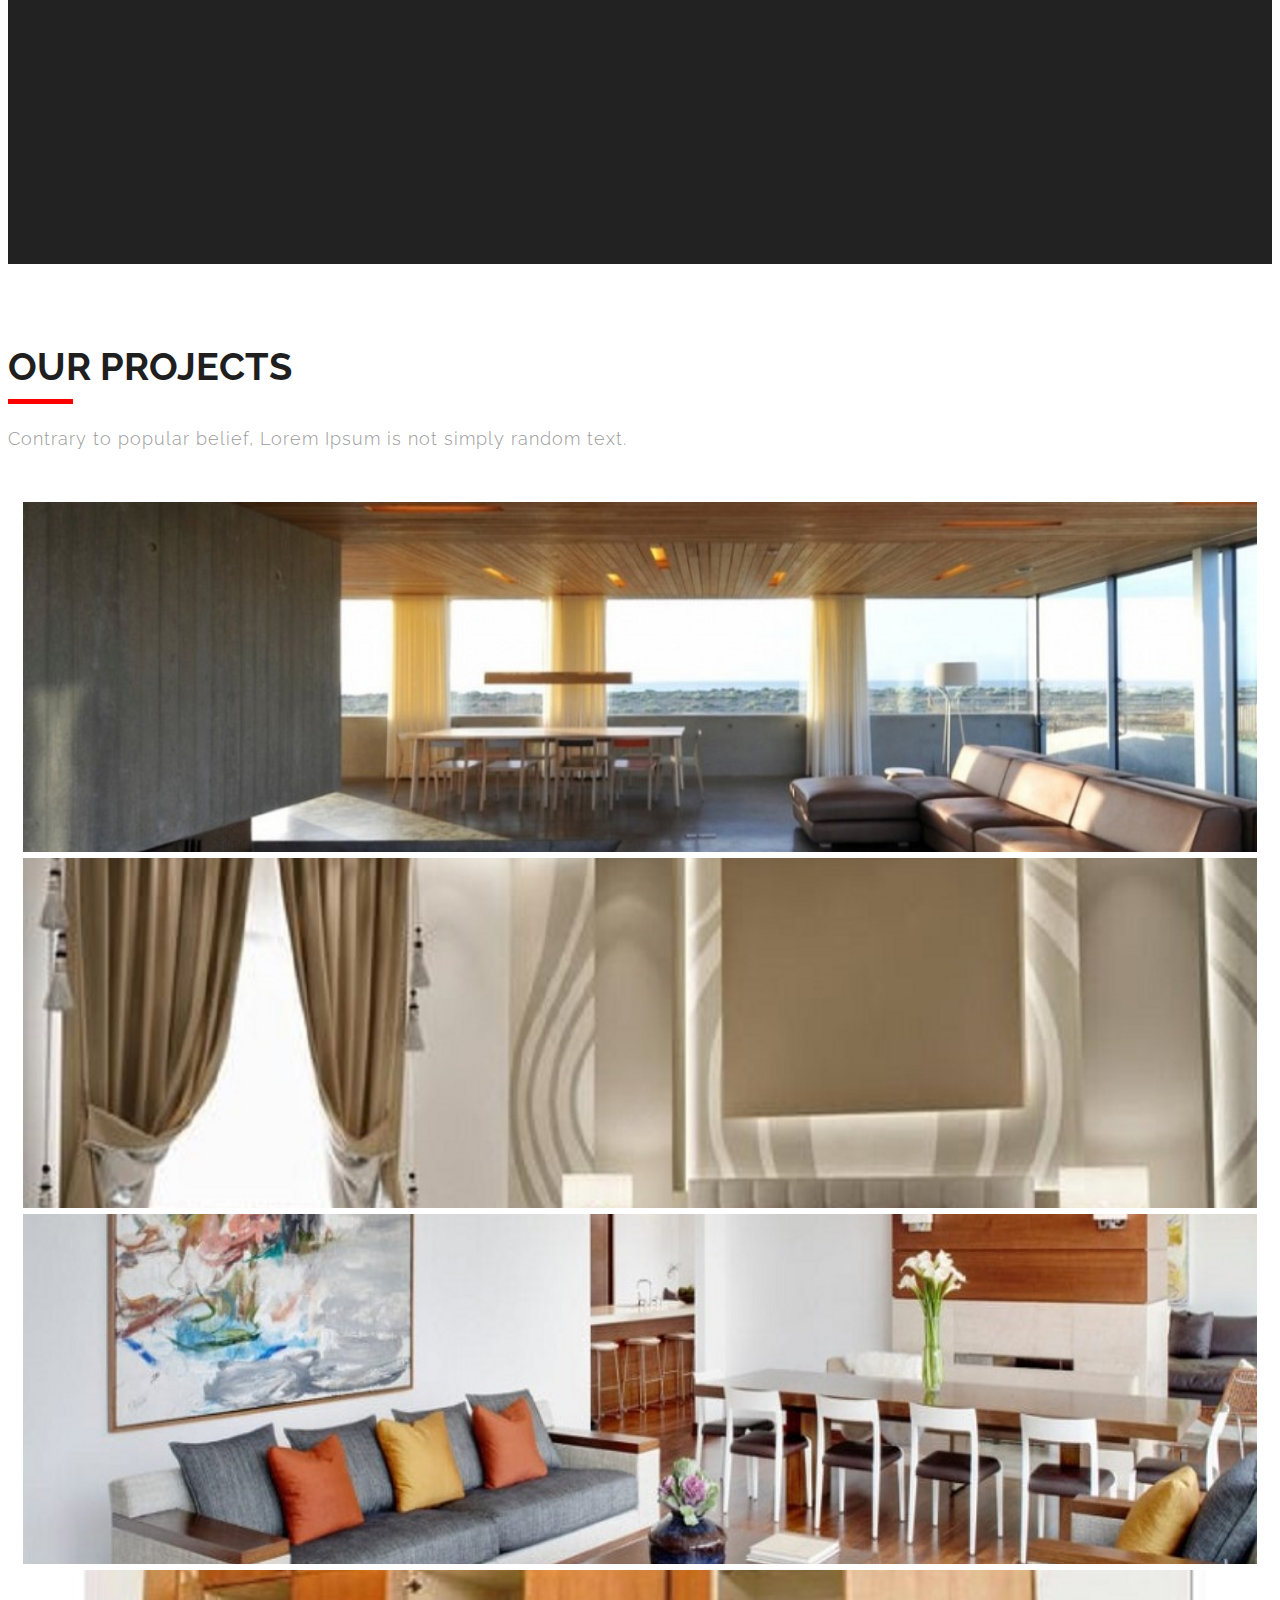
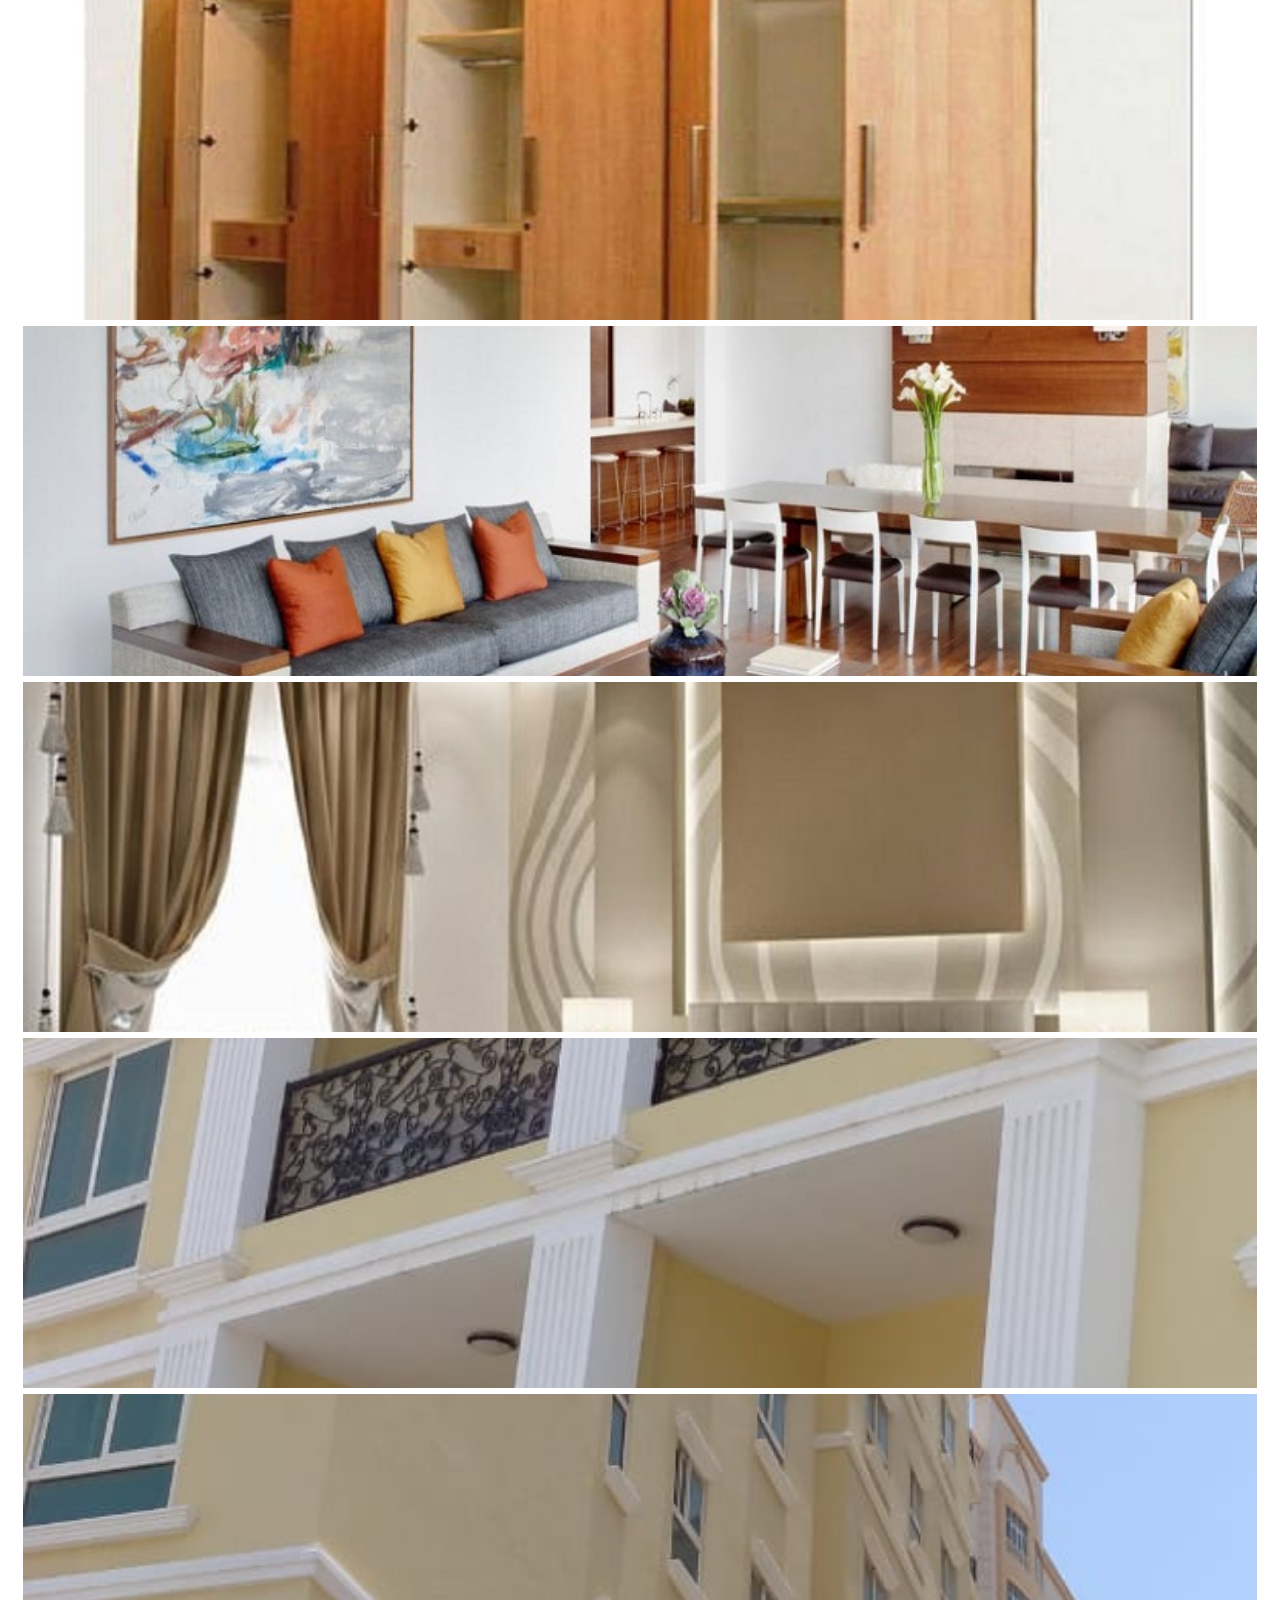
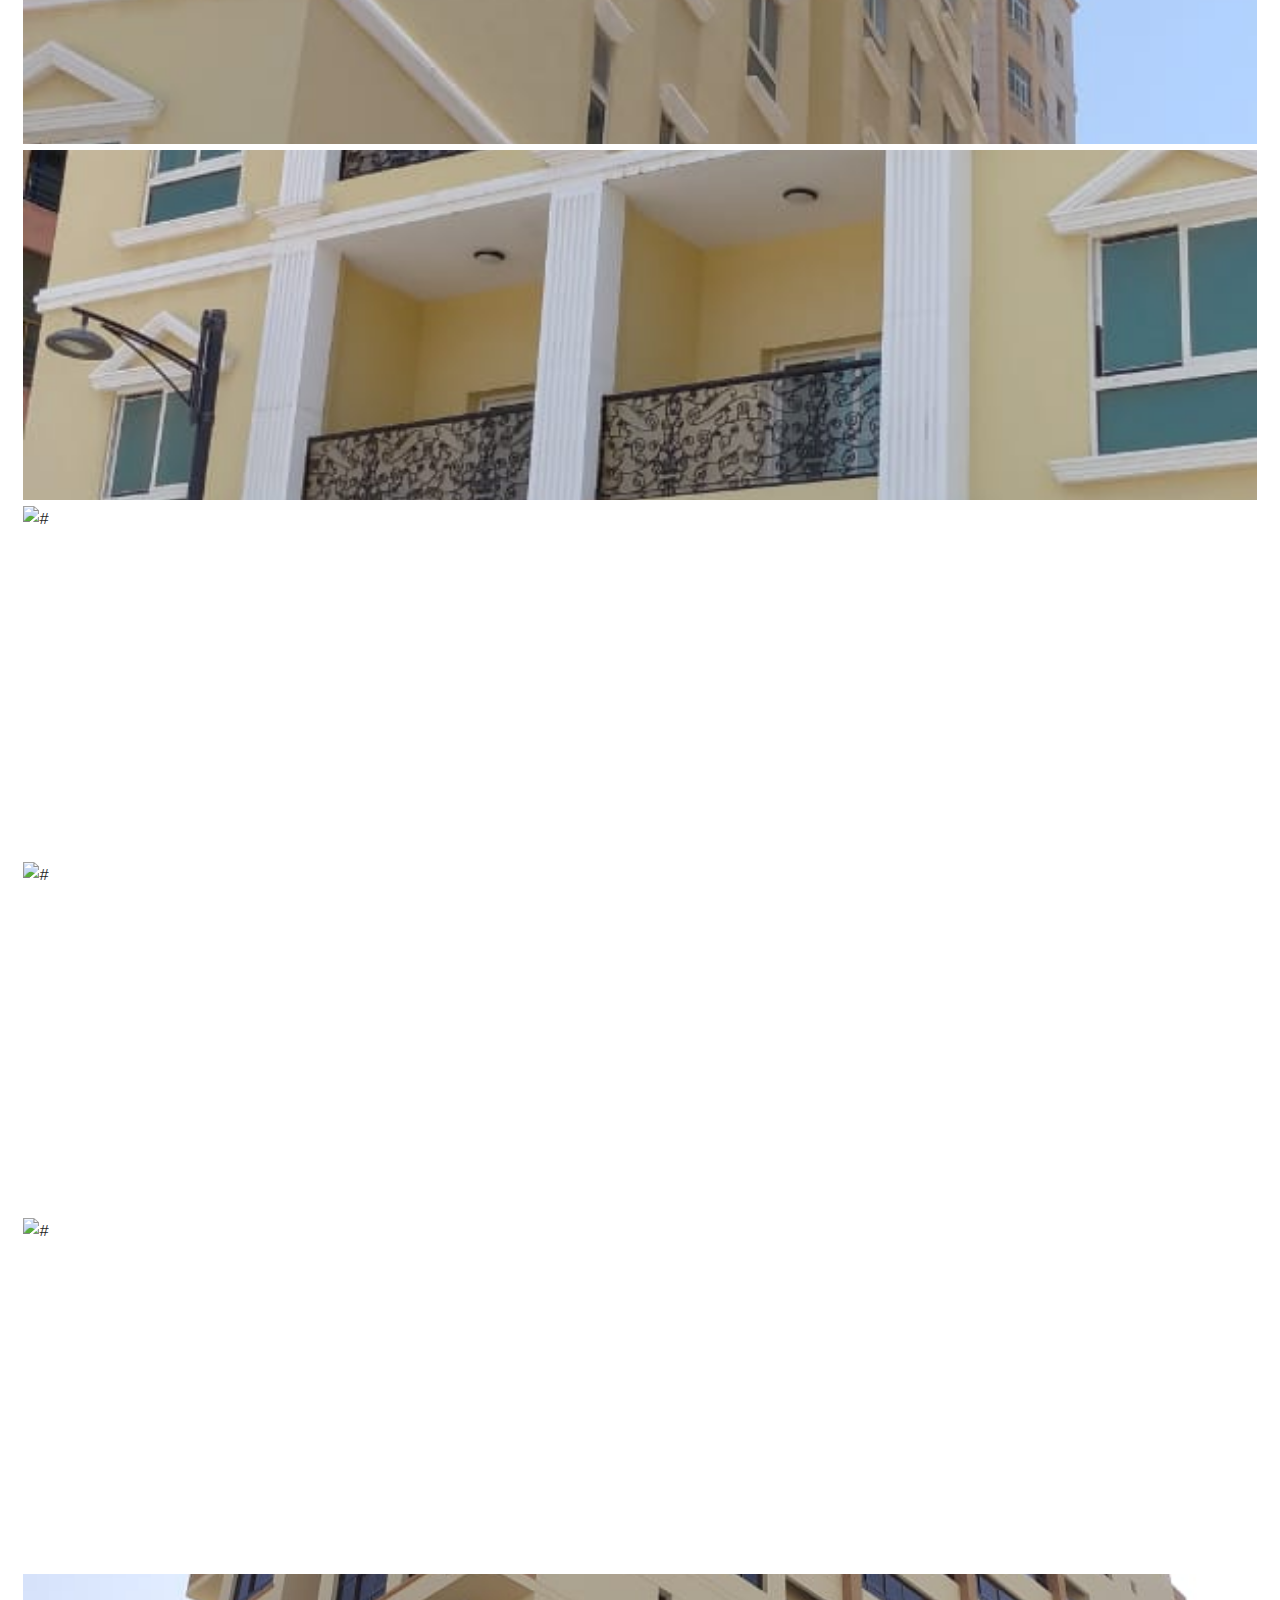
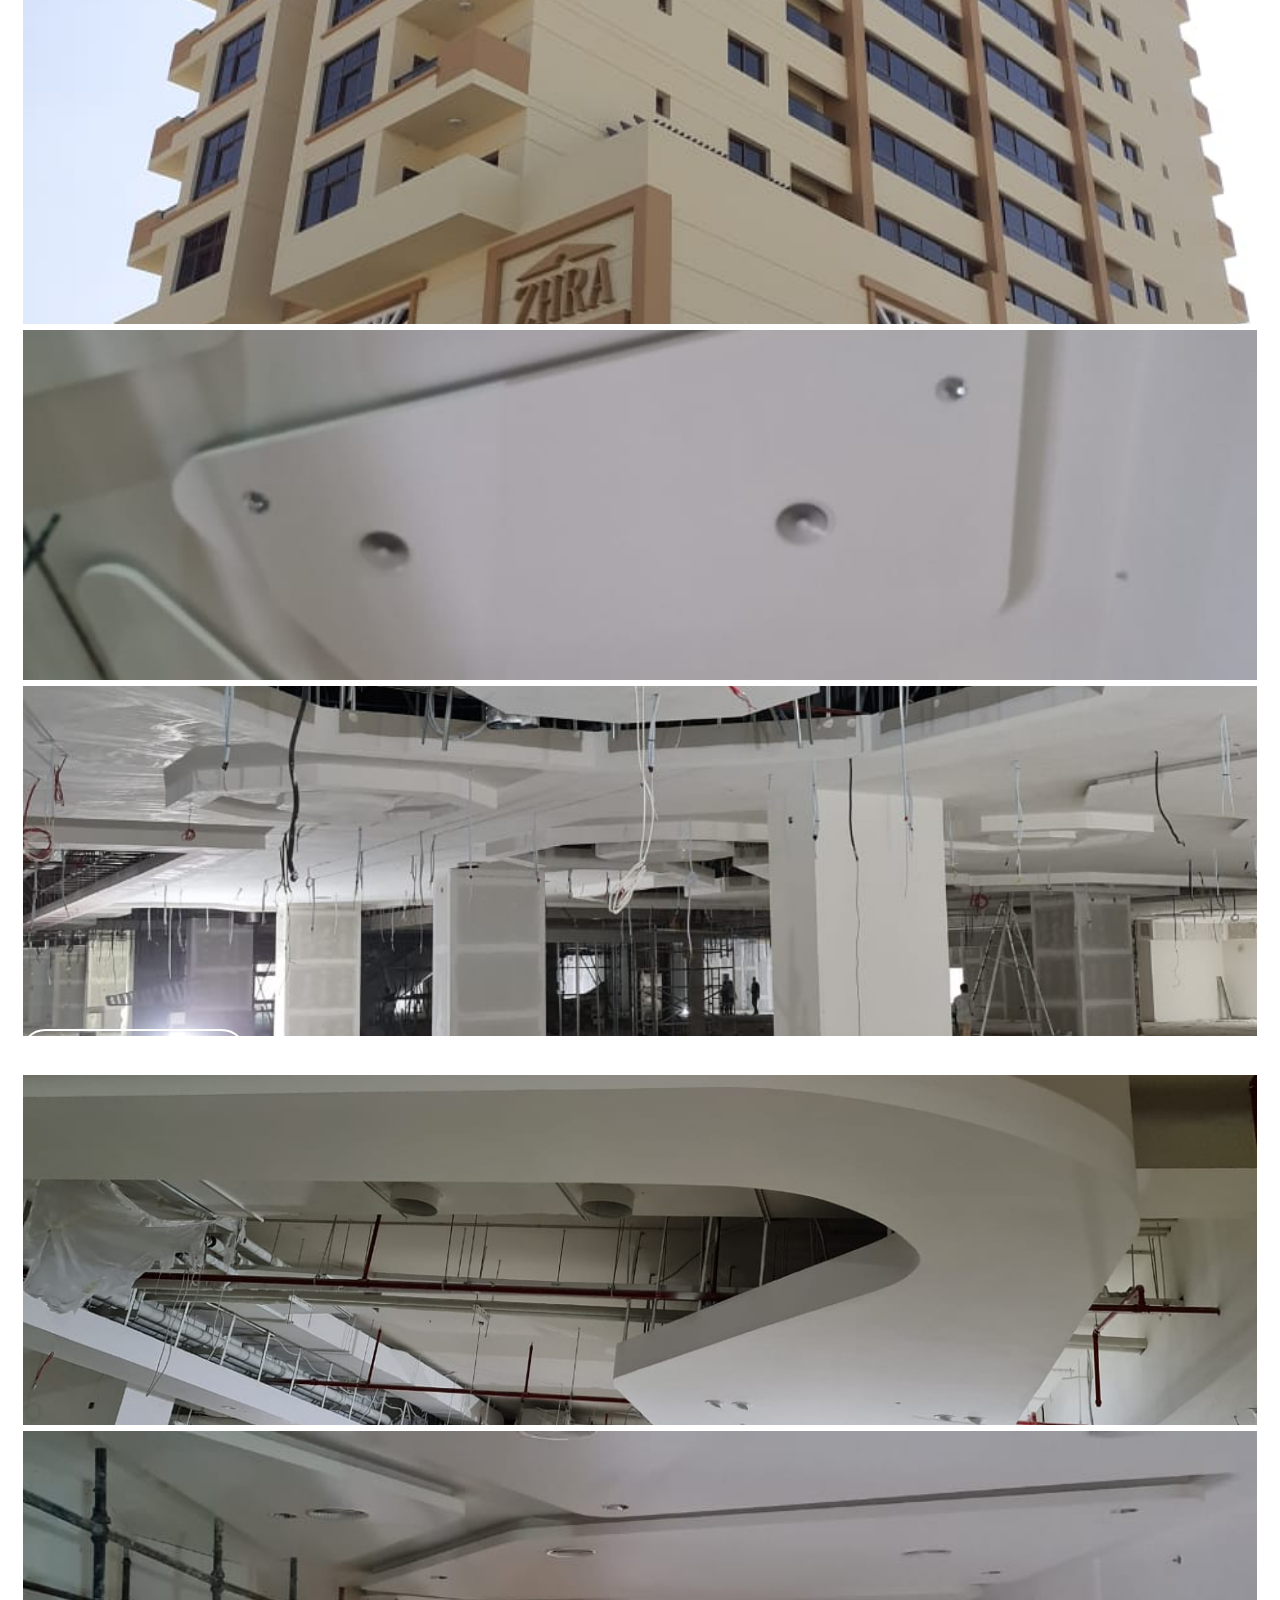
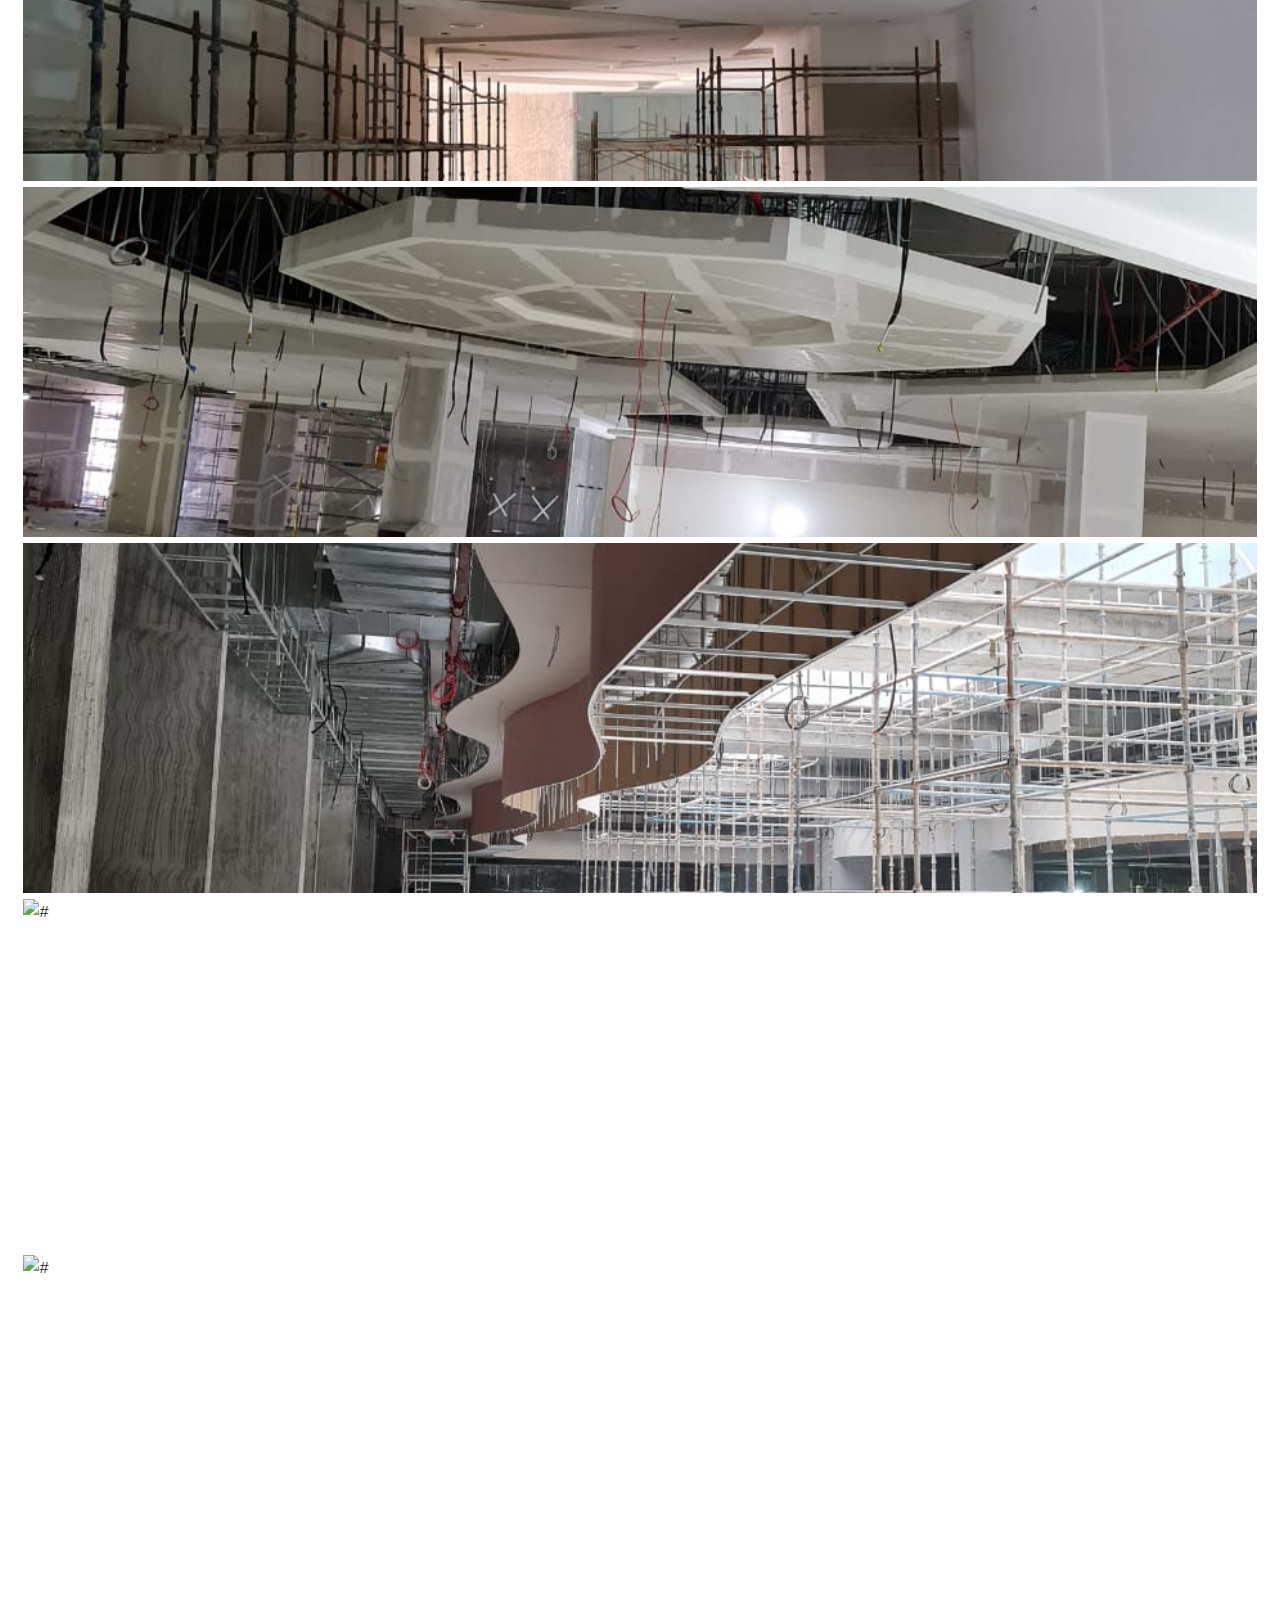
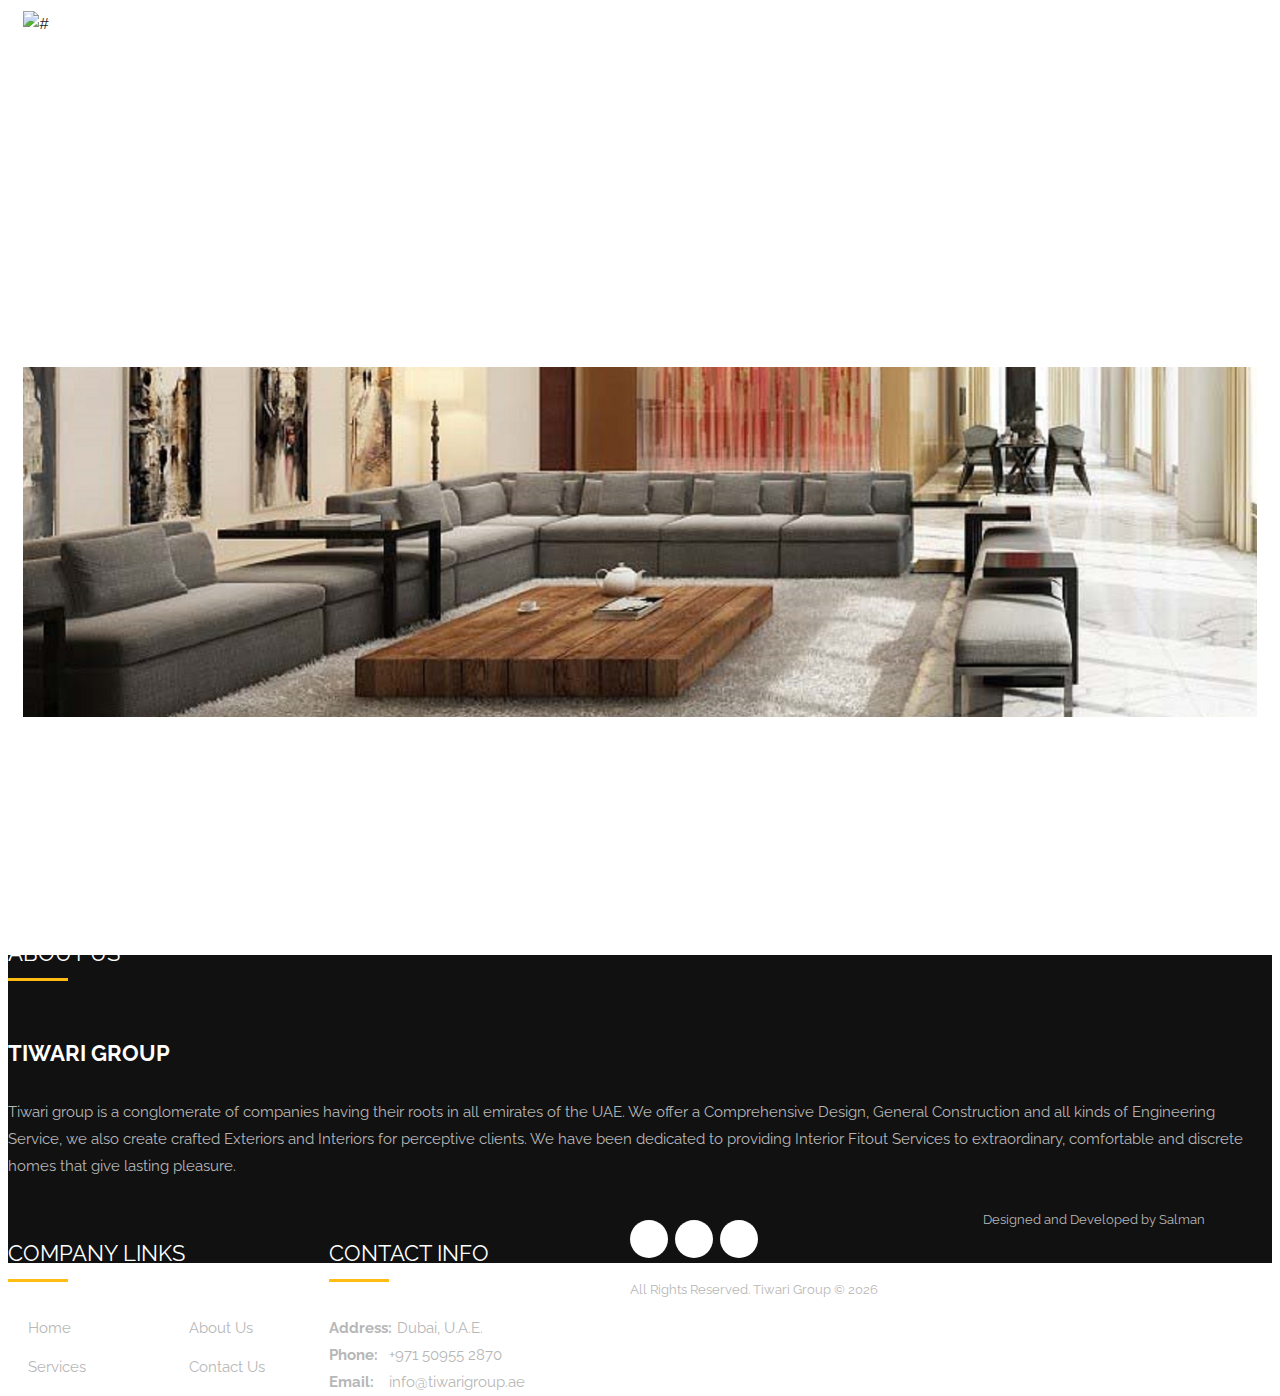
==== commit afdd08f0: "Update index.html" ====
--- a/index.html
+++ b/index.html
@@ -636,12 +636,74 @@
                               </div>
                            </div>
                         </div>
+			 
+                           <div class="col-md-4 col-sm-6 co-xs-12 gal-item">
+                           <div class="box">
+                              <a href="#" data-toggle="modal" data-target="#19">
+                              <img src="images/g7.jpeg" alt="#" />
+                              </a>
+                              <div class="modal fade" id="20" tabindex="-1" role="dialog">
+                                 <div class="modal-dialog" role="document">
+                                    <div class="modal-content">
+                                       <button type="button" class="close" data-dismiss="modal" aria-label="Close"><span aria-hidden="true">×</span></button>
+                                       <div class="modal-body">
+                                          <img src="images/g7.jpeg" alt="#" />
+                                       </div>
+                                       <div class="col-md-12 description">
+                                          <h4>This is the ninth one on my Gallery</h4>
+                                       </div>
+                                    </div>
+                                 </div>
+                              </div>
+                           </div>
+                        </div>    
+			     
+                           <div class="col-md-4 col-sm-6 co-xs-12 gal-item">
+                           <div class="box">
+                              <a href="#" data-toggle="modal" data-target="#19">
+                              <img src="images/gt8.jpeg" alt="#" />
+                              </a>
+                              <div class="modal fade" id="21" tabindex="-1" role="dialog">
+                                 <div class="modal-dialog" role="document">
+                                    <div class="modal-content">
+                                       <button type="button" class="close" data-dismiss="modal" aria-label="Close"><span aria-hidden="true">×</span></button>
+                                       <div class="modal-body">
+                                          <img src="images/gt8.jpeg" alt="#" />
+                                       </div>
+                                       <div class="col-md-12 description">
+                                          <h4>This is the ninth one on my Gallery</h4>
+                                       </div>
+                                    </div>
+                                 </div>
+                              </div>
+                           </div>
+                        </div>    
+			     <div class="col-md-4 col-sm-6 co-xs-12 gal-item">
+                           <div class="box">
+                              <a href="#" data-toggle="modal" data-target="#19">
+                              <img src="images/gt9.jpeg" alt="#" />
+                              </a>
+                              <div class="modal fade" id="22" tabindex="-1" role="dialog">
+                                 <div class="modal-dialog" role="document">
+                                    <div class="modal-content">
+                                       <button type="button" class="close" data-dismiss="modal" aria-label="Close"><span aria-hidden="true">×</span></button>
+                                       <div class="modal-body">
+                                          <img src="images/gt9.jpeg" alt="#" />
+                                       </div>
+                                       <div class="col-md-12 description">
+                                          <h4>This is the ninth one on my Gallery</h4>
+                                       </div>
+                                    </div>
+                                 </div>
+                              </div>
+                           </div>
+                        </div>    
                         <div class="col-md-8 col-sm-12 co-xs-12 gal-item">
                            <div class="box">
                               <a href="#" data-toggle="modal" data-target="#20">
                               <img src="images/5.jpg" alt="#" />
                               </a>
-                              <div class="modal fade" id="20" tabindex="-1" role="dialog">
+                              <div class="modal fade" id="23" tabindex="-1" role="dialog">
                                  <div class="modal-dialog" role="document">
                                     <div class="modal-content">
                                        <button type="button" class="close" data-dismiss="modal" aria-label="Close"><span aria-hidden="true">×</span></button>
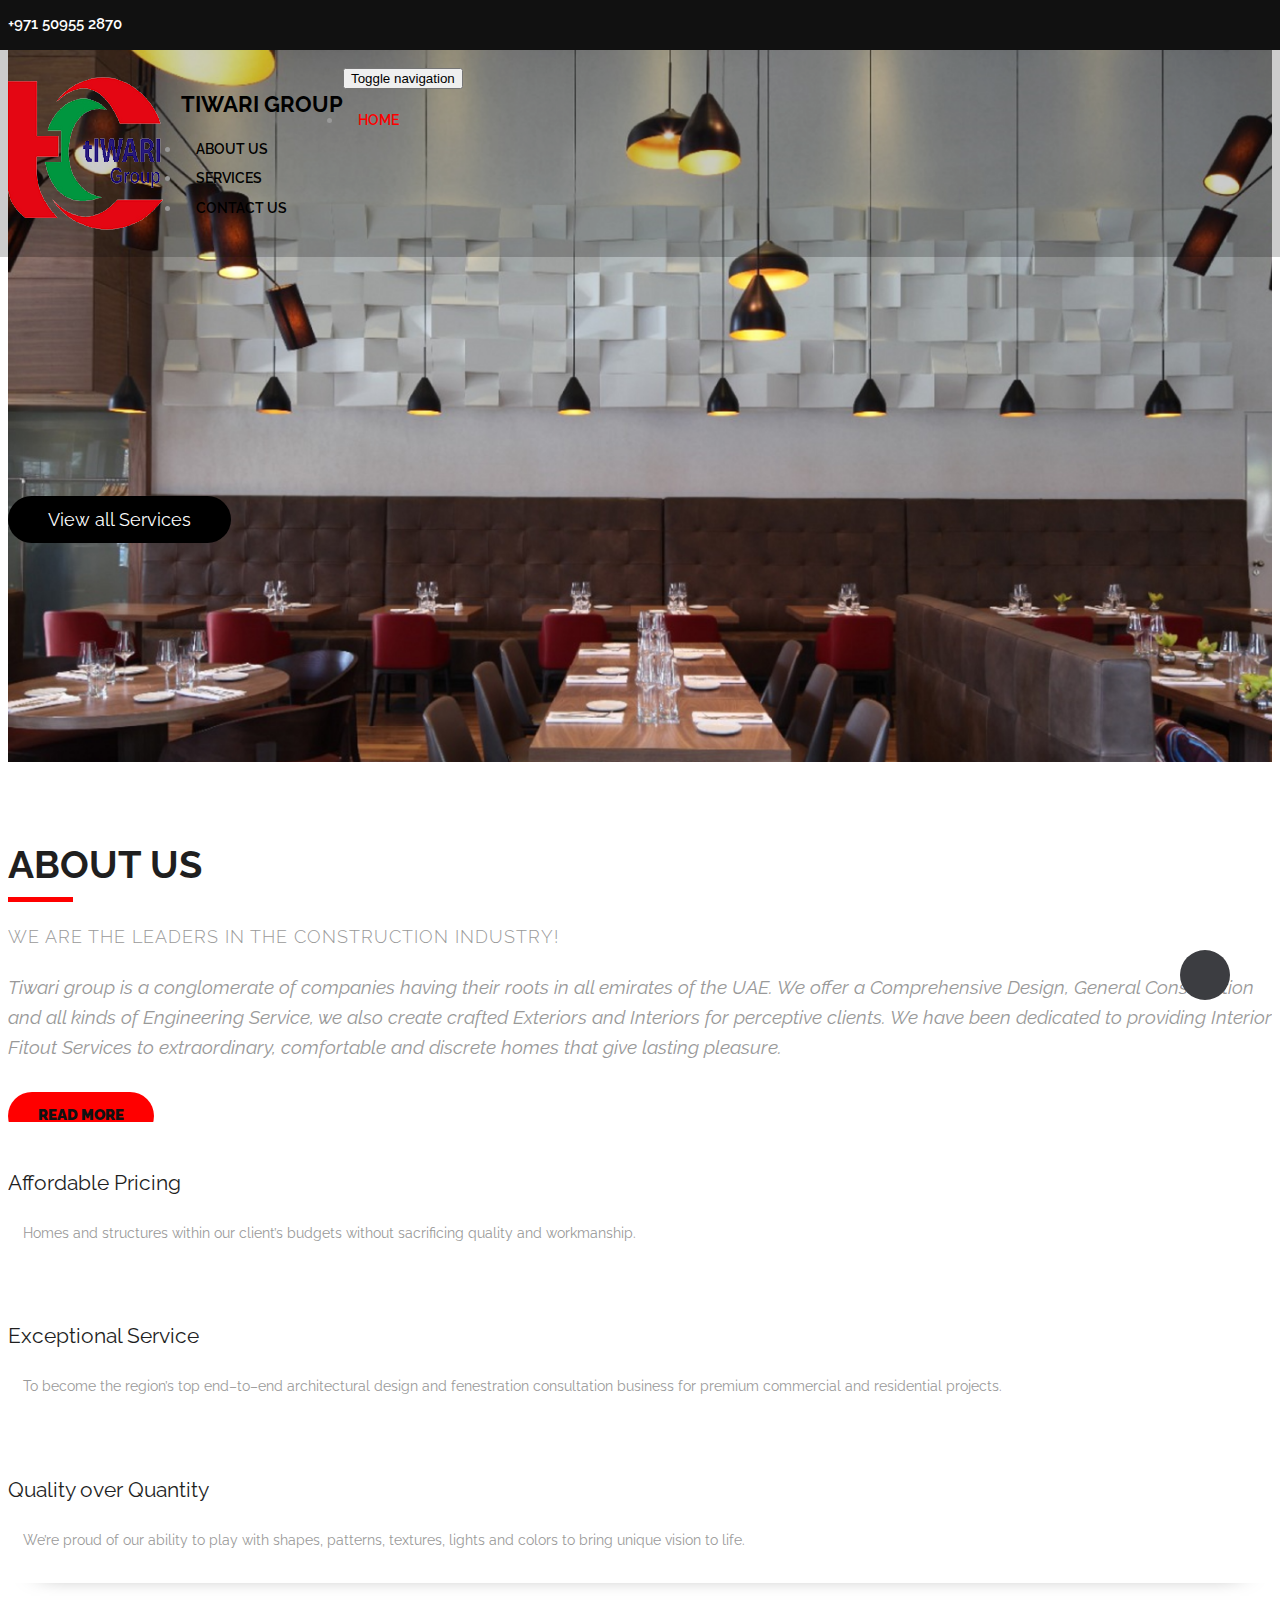
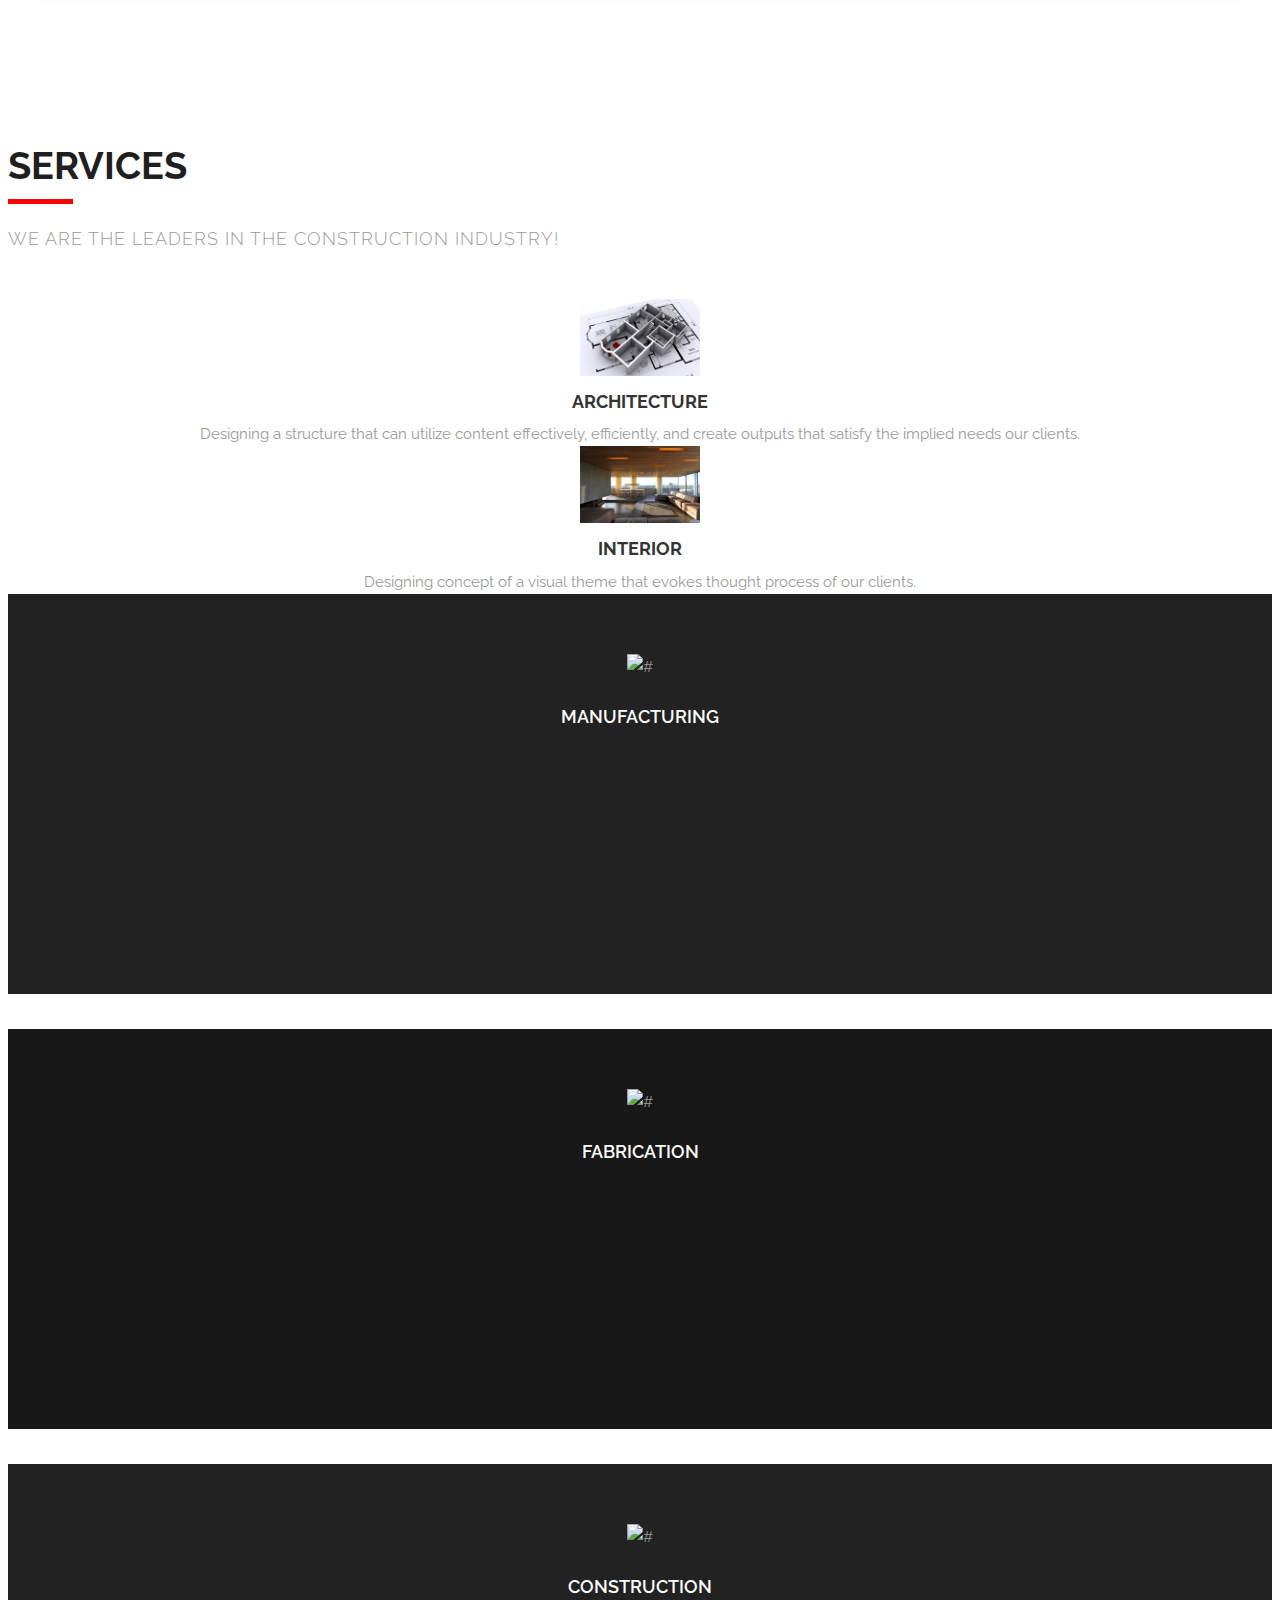
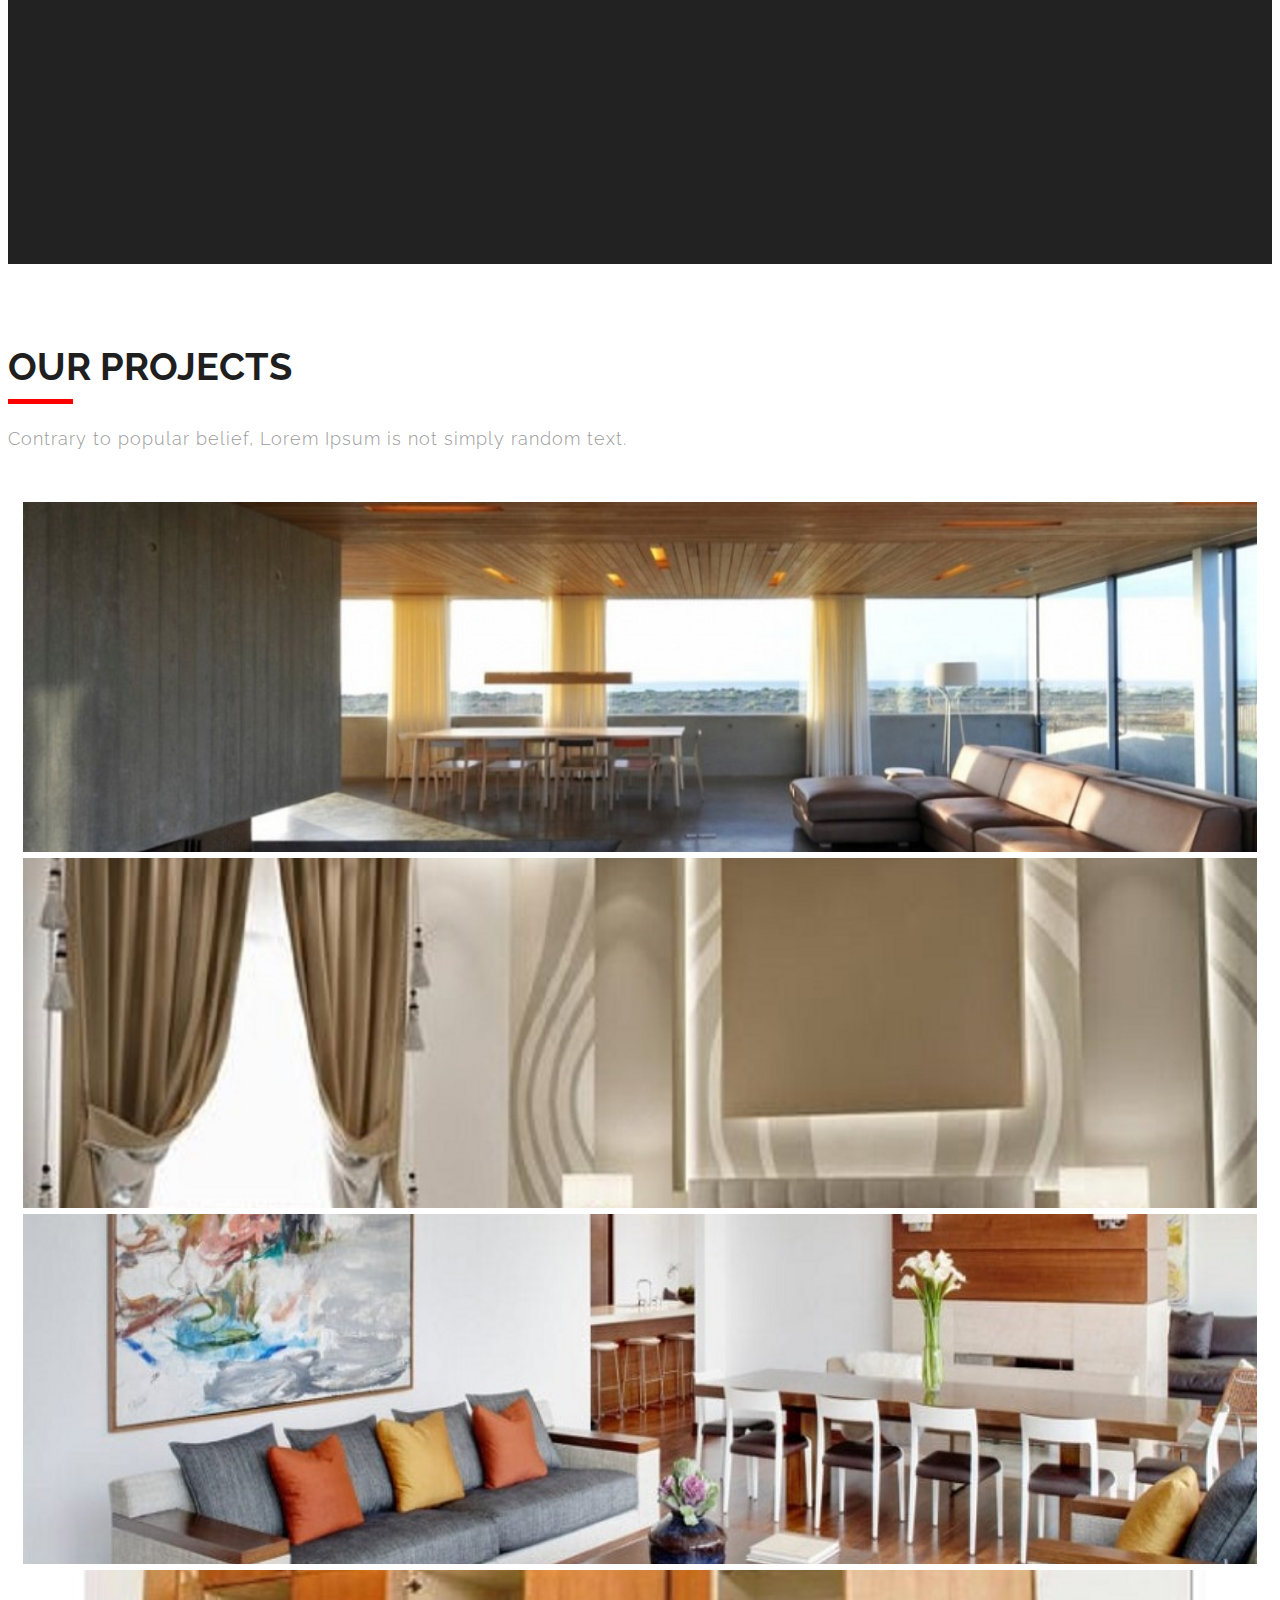
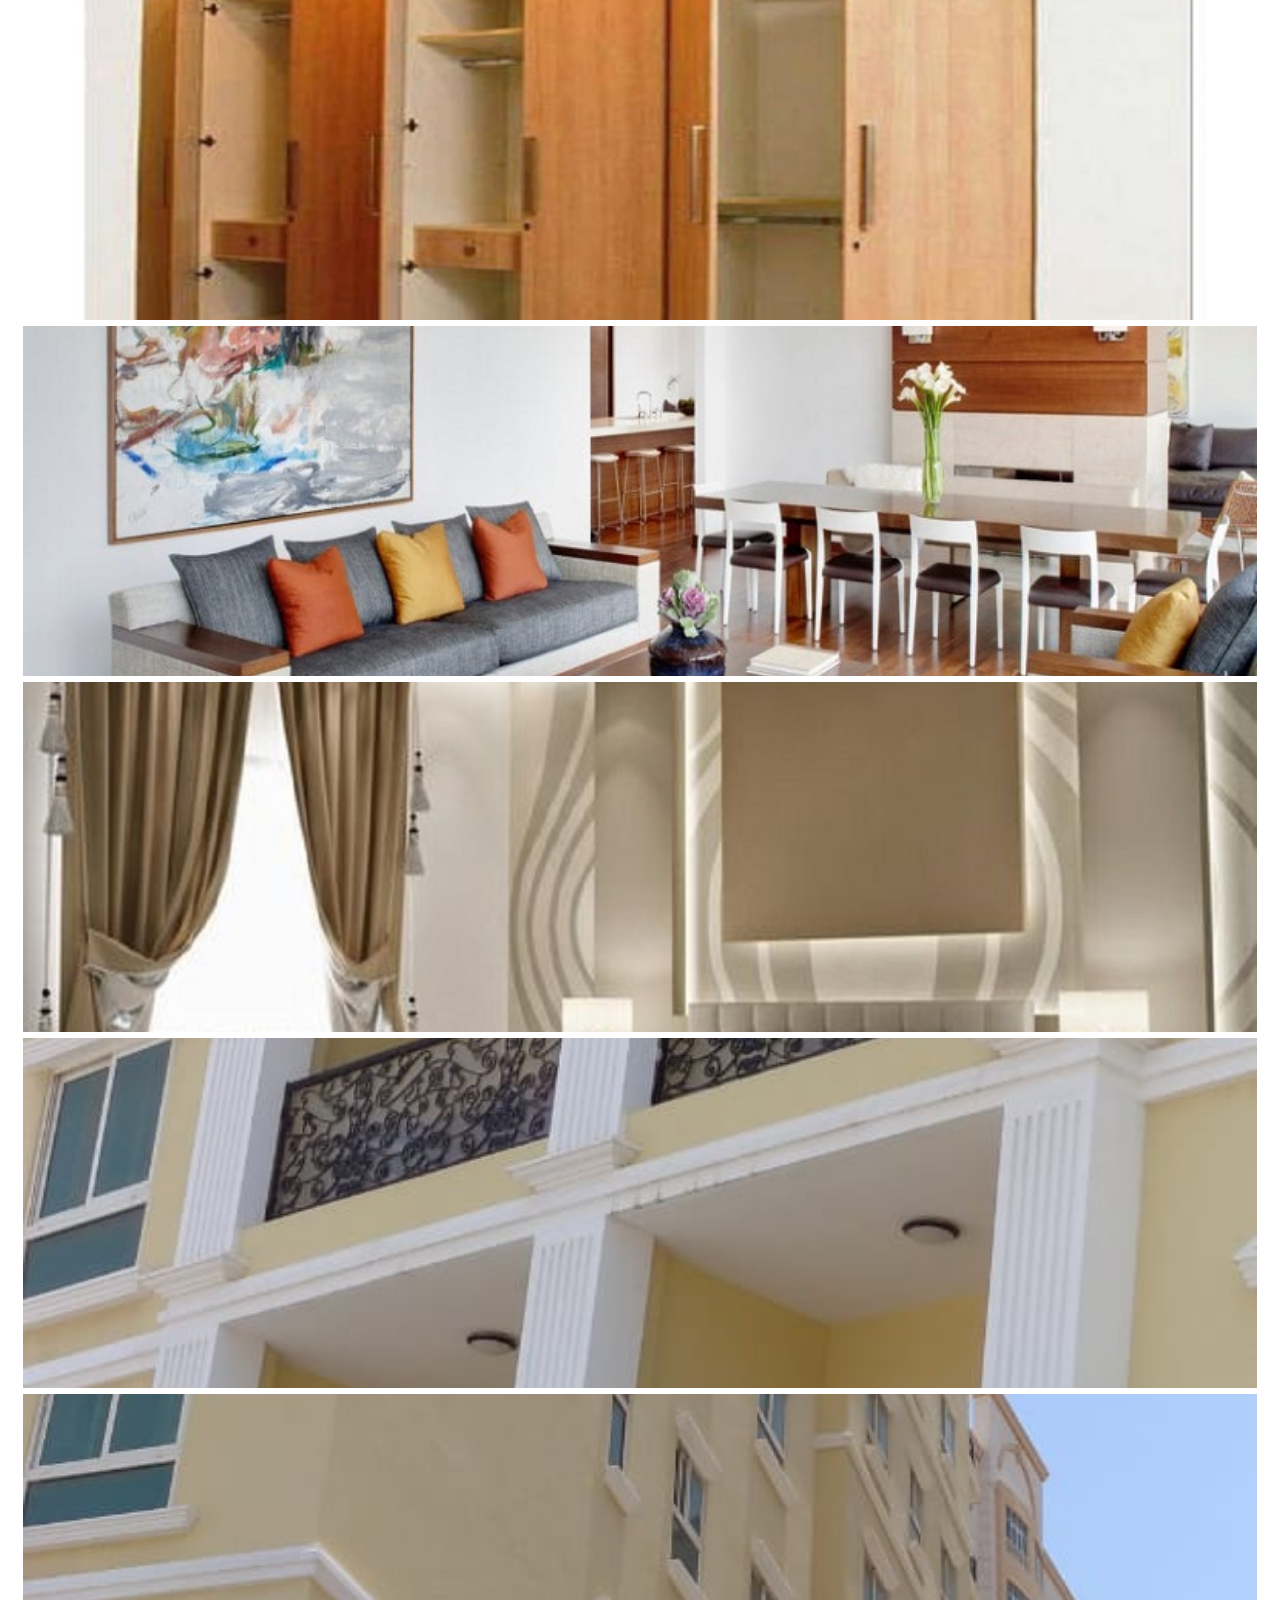
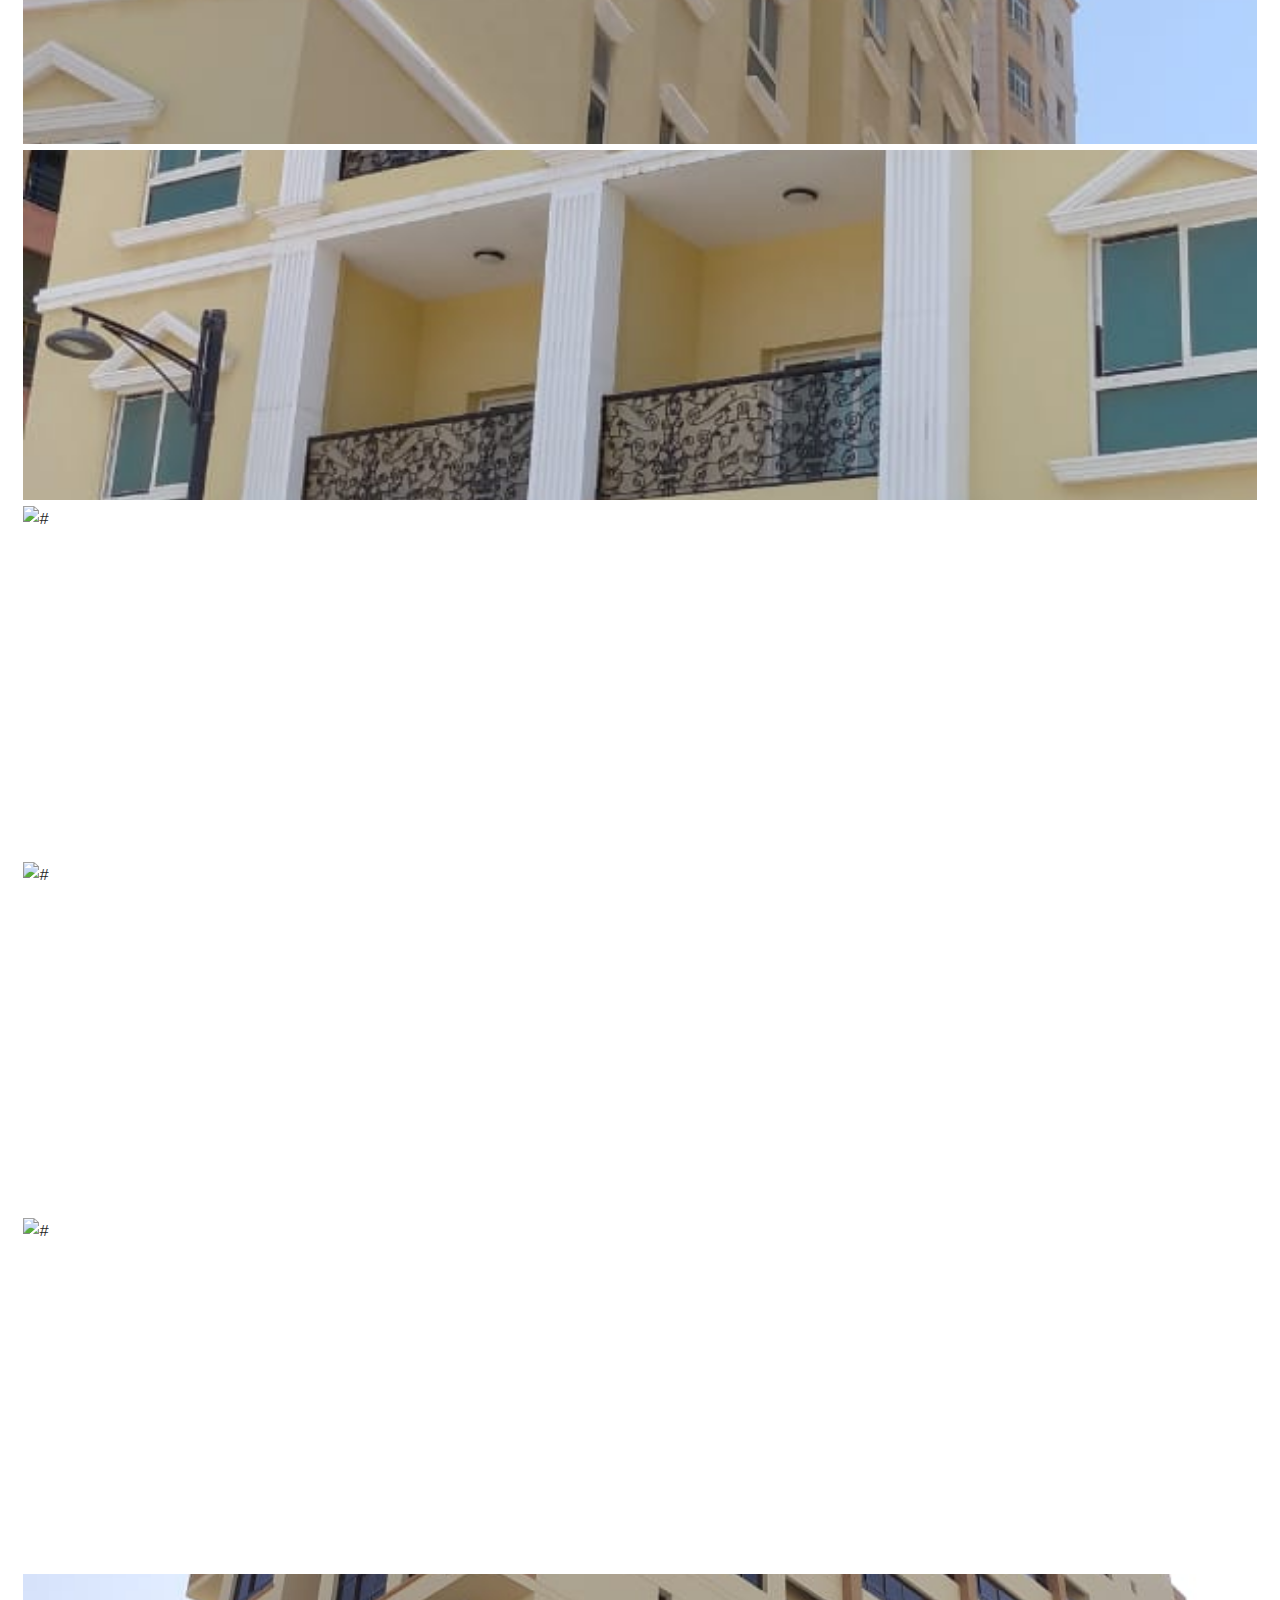
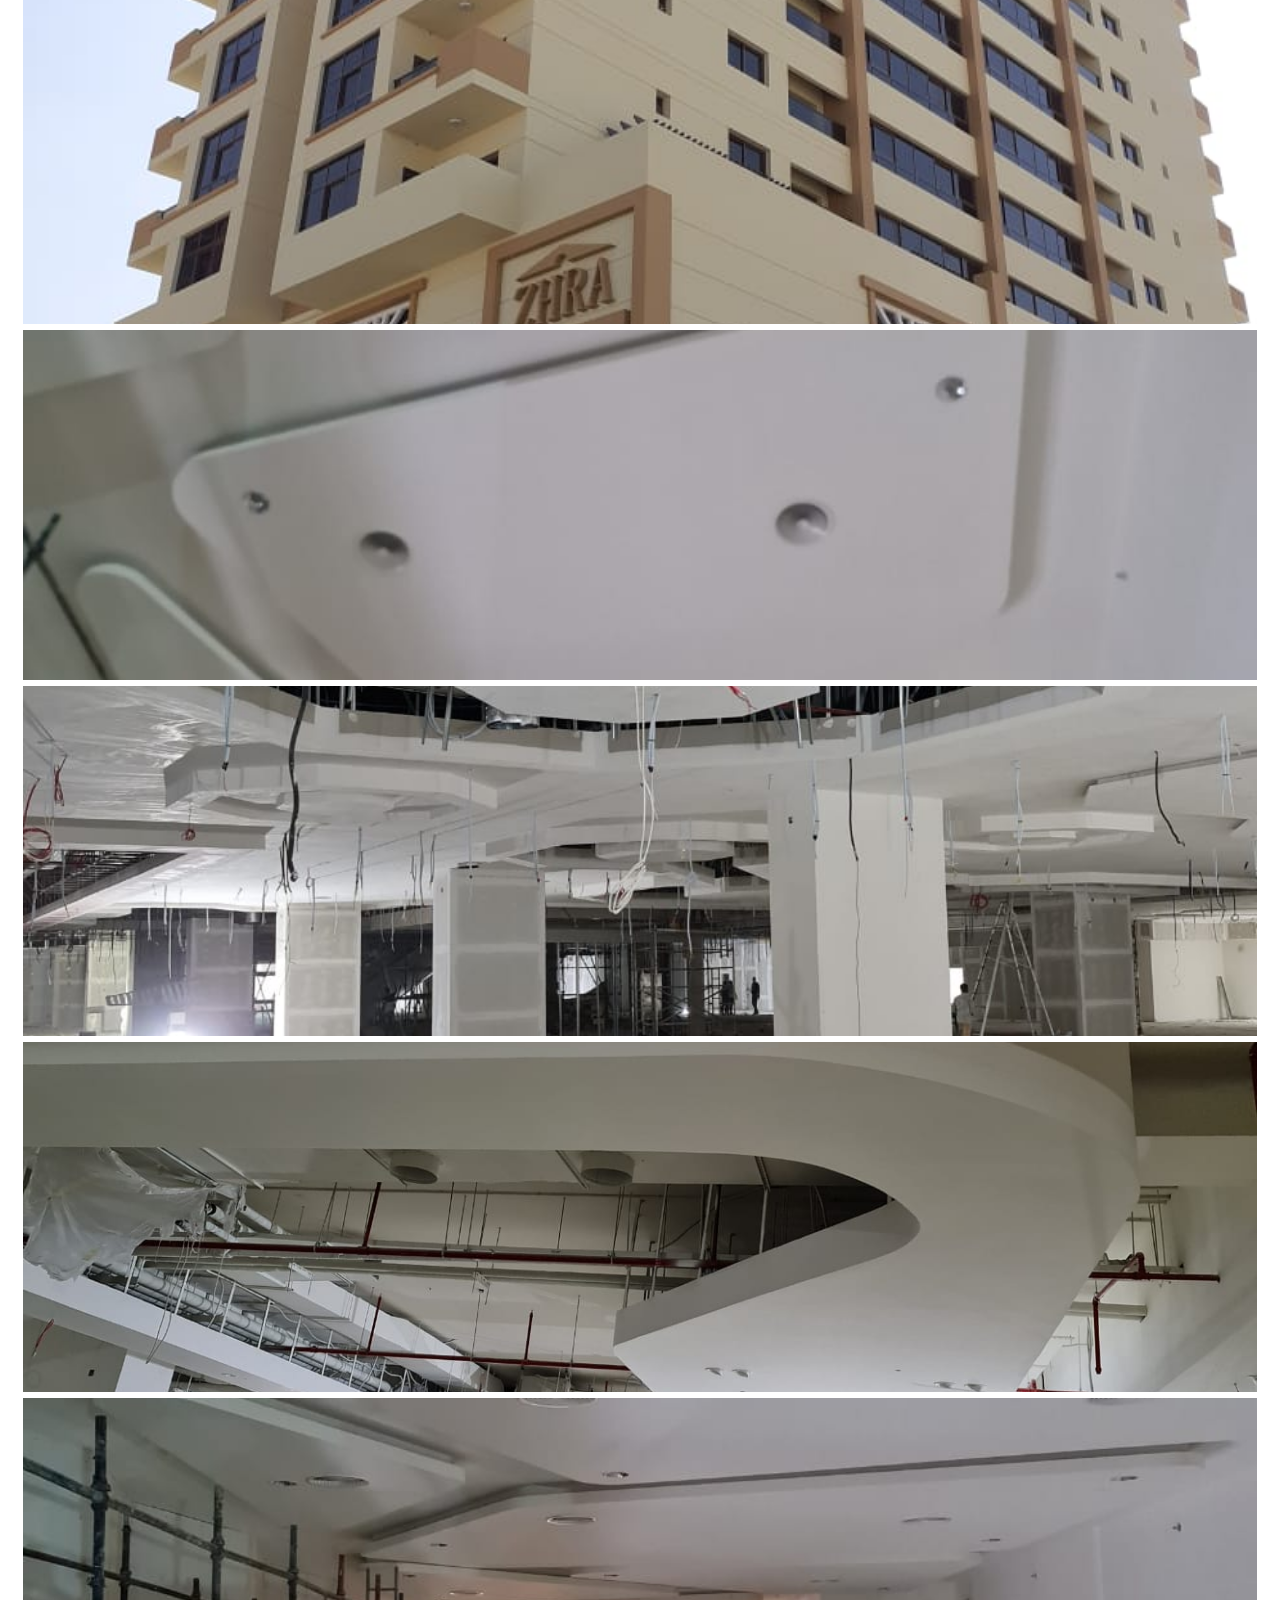
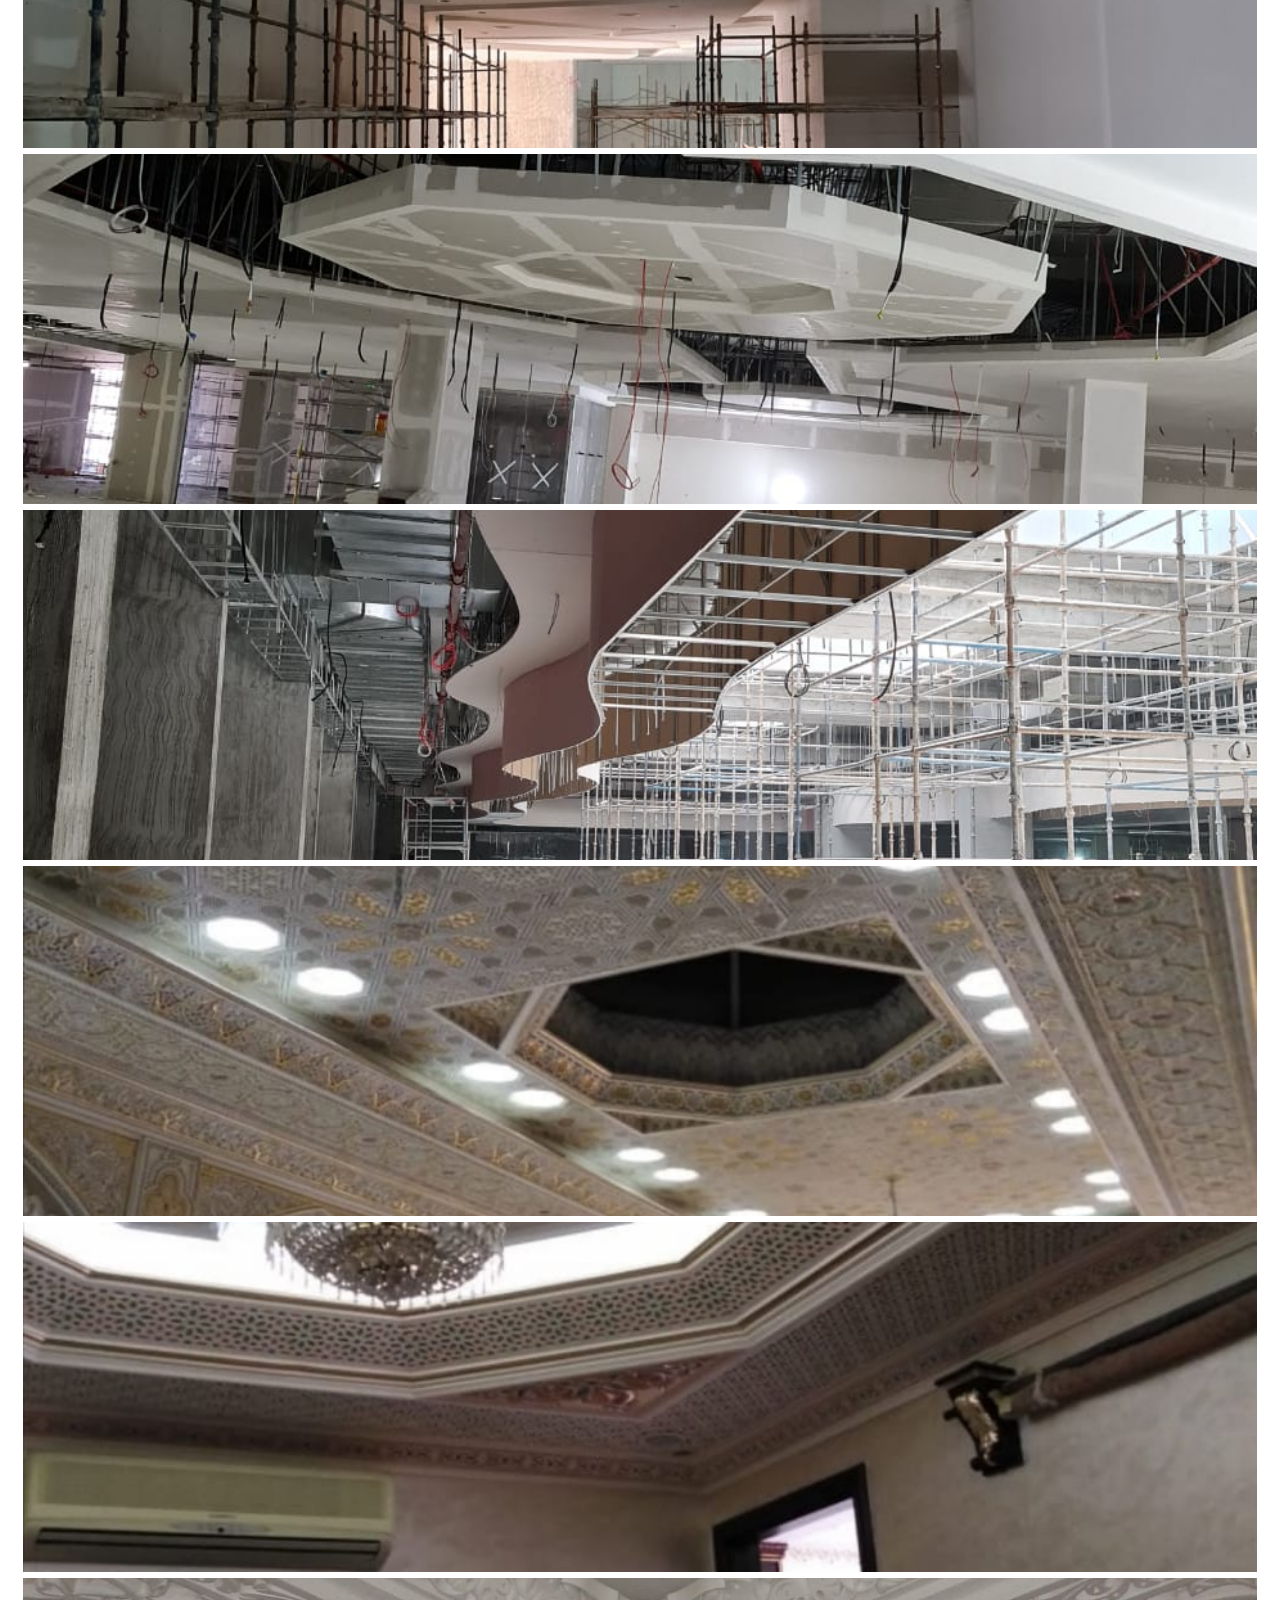
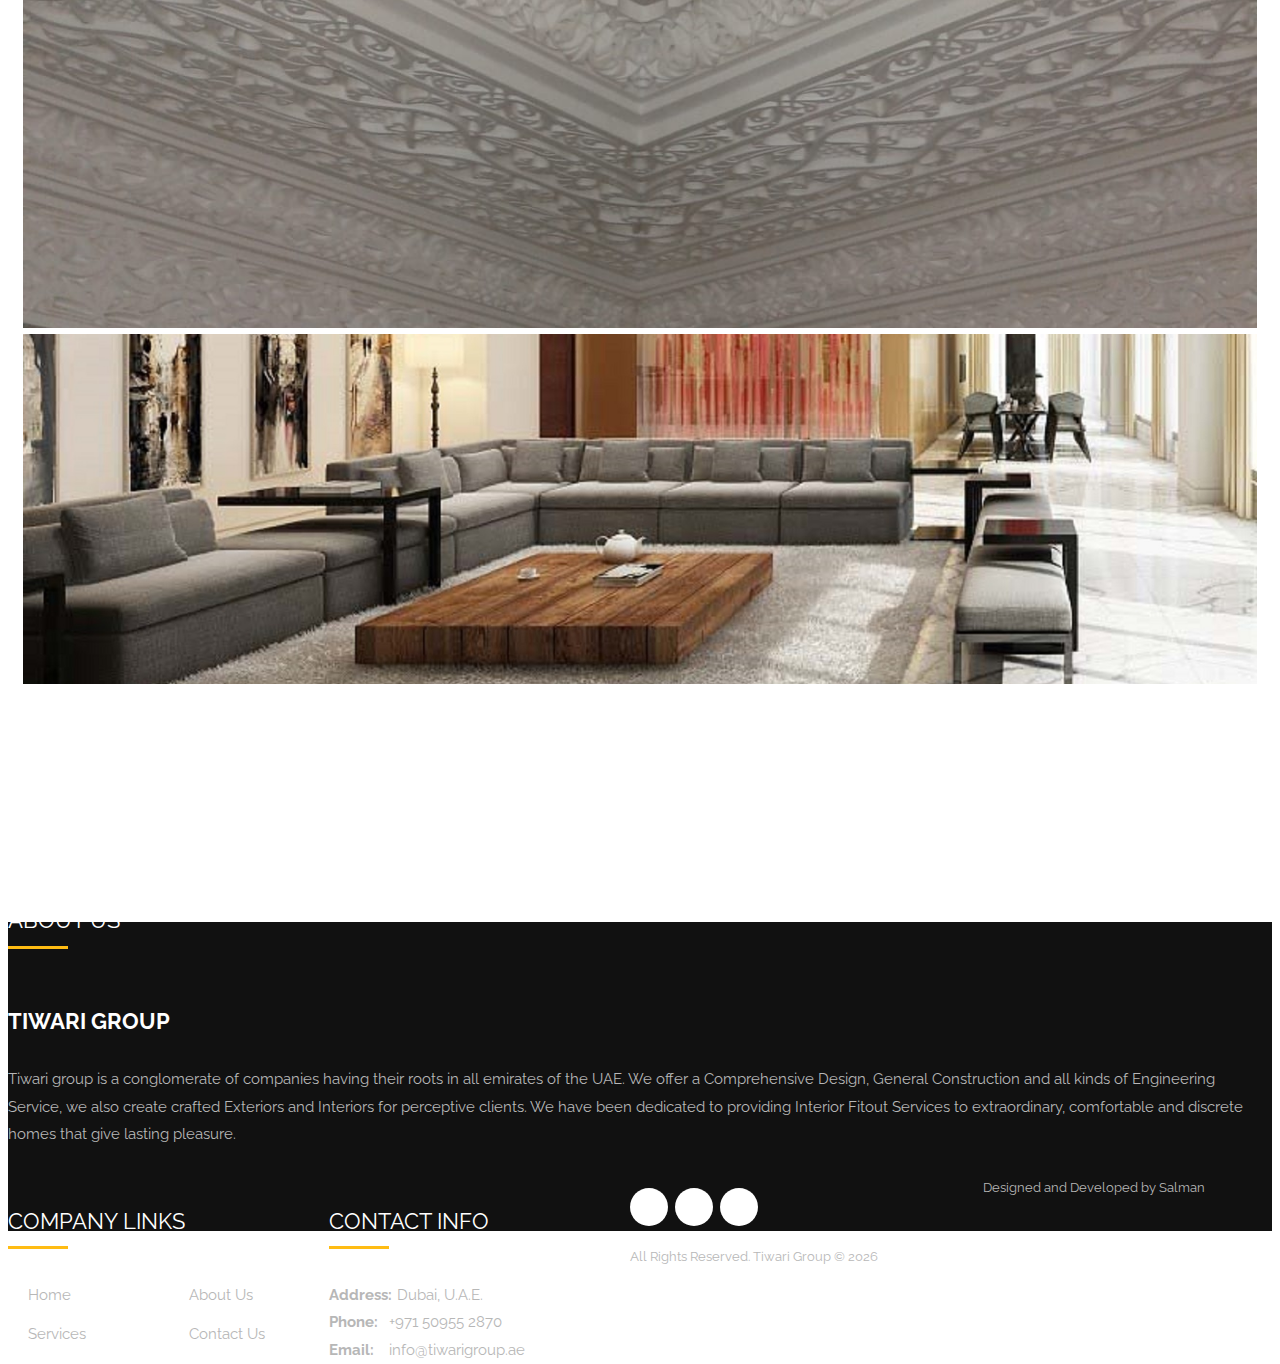
==== commit 9778fbd0: "Update index.html" ====
--- a/index.html
+++ b/index.html
@@ -555,7 +555,7 @@
                               </div>
                            </div>
                         </div>
-			      <a data-scroll href="services.html" class="btn btn-light btn-radius btn-brd">View all Services</a>
+			     <!-- <a data-scroll href="services.html" class="btn btn-light btn-radius btn-brd">View all Services</a>-->
 			     <div class="col-md-4 col-sm-6 co-xs-12 gal-item">
                            <div class="box">
                               <a href="#" data-toggle="modal" data-target="#16">
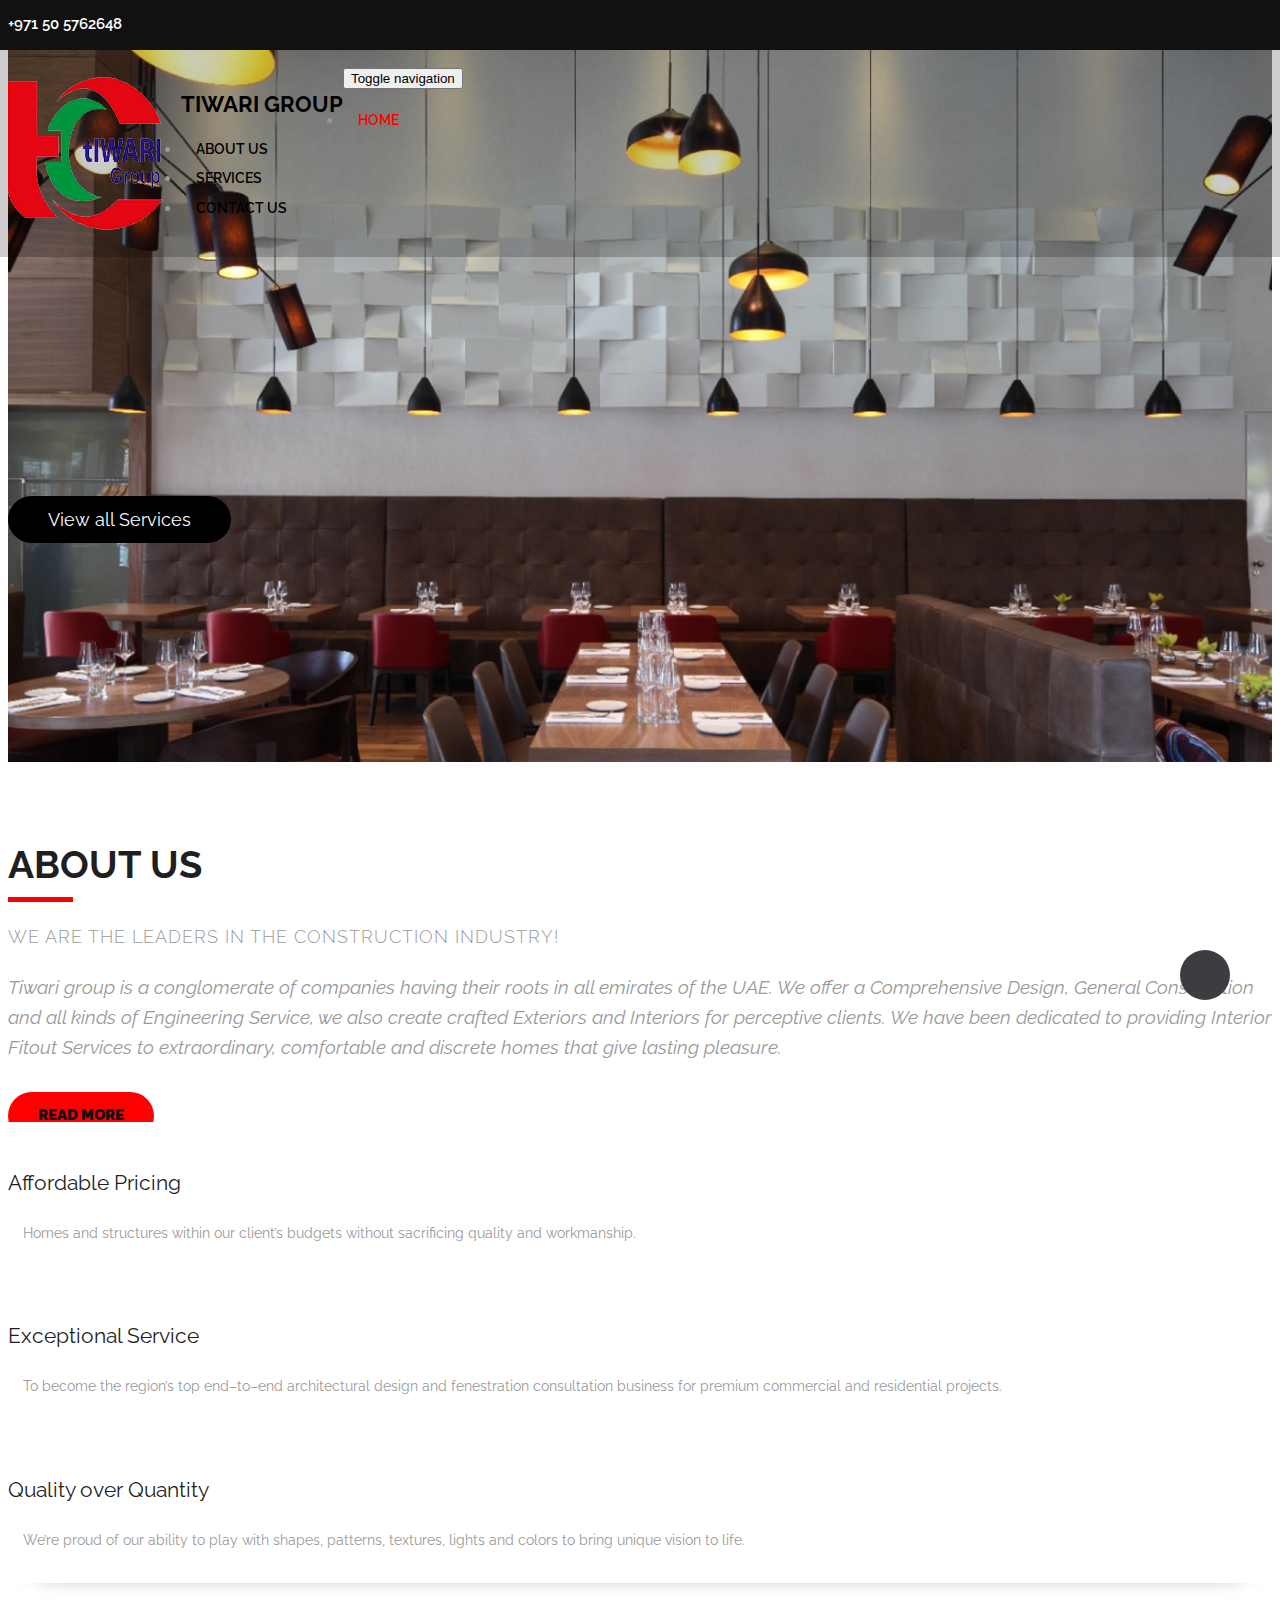
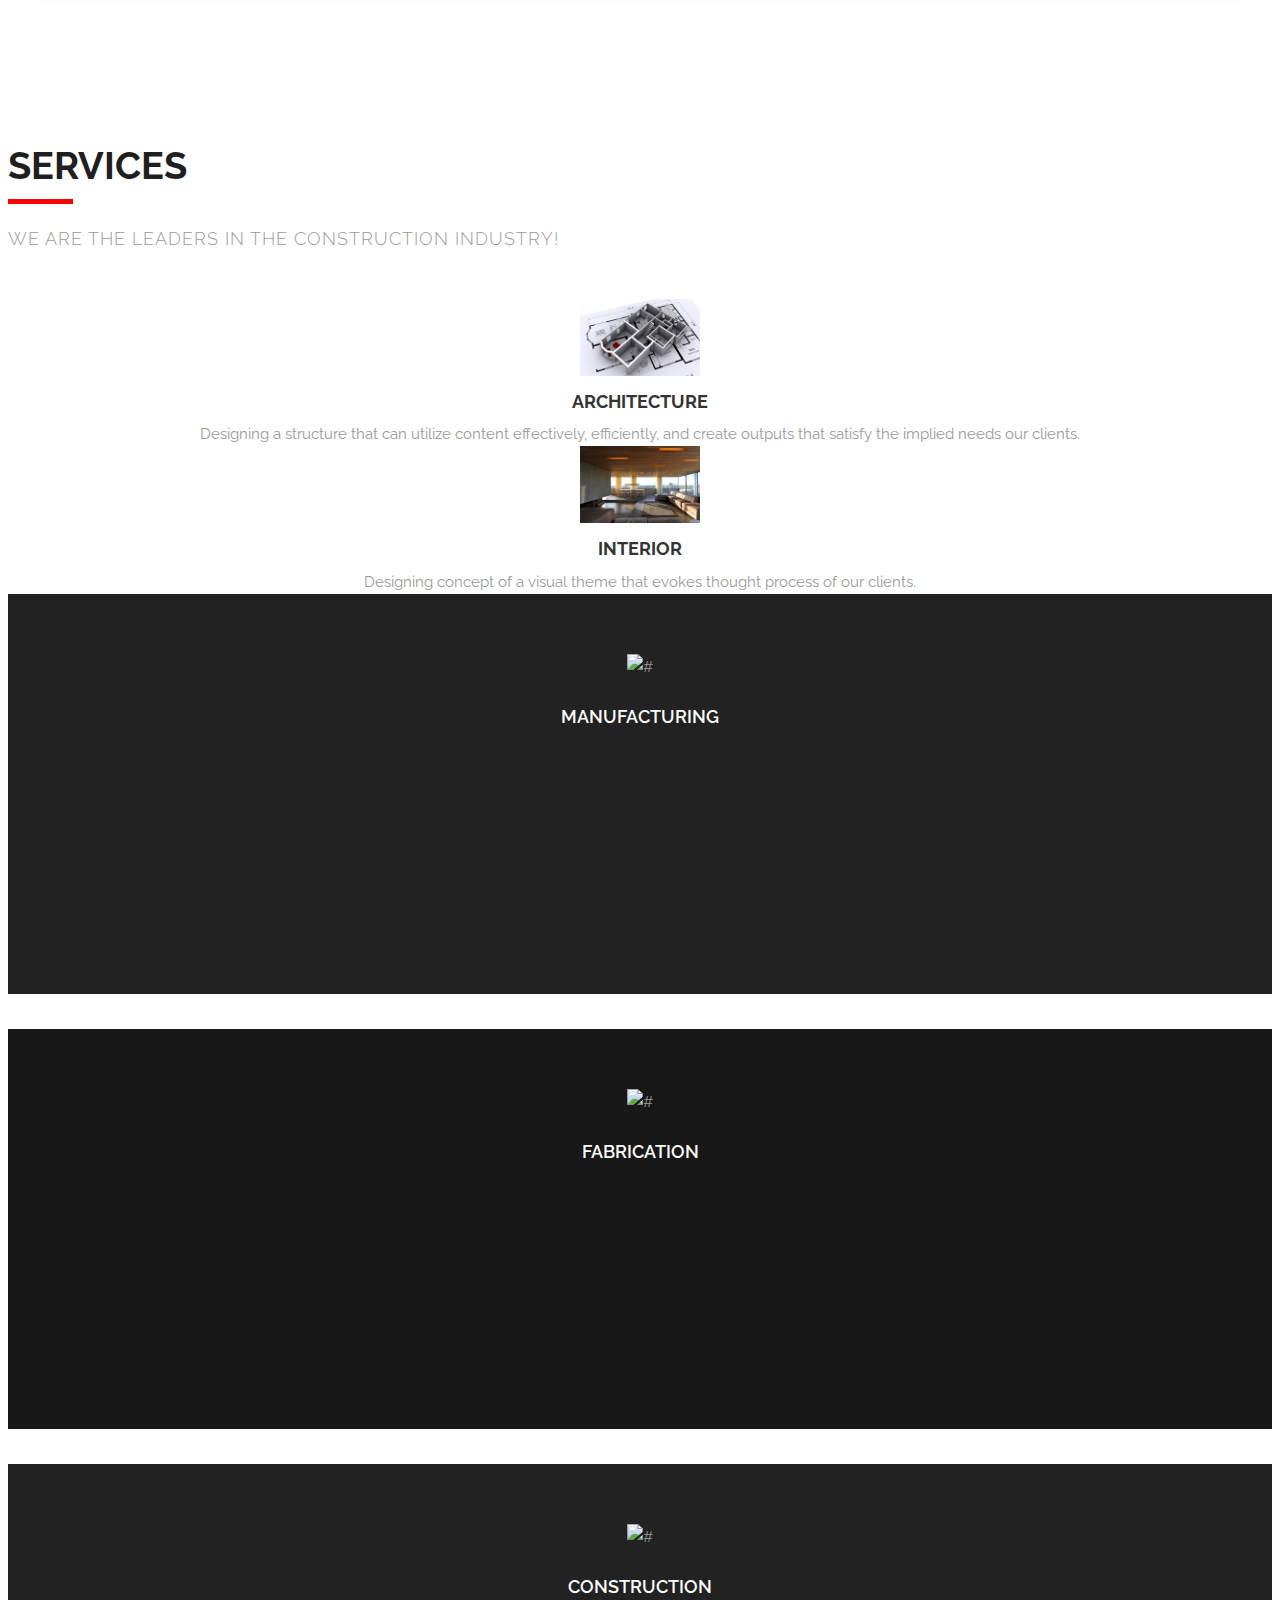
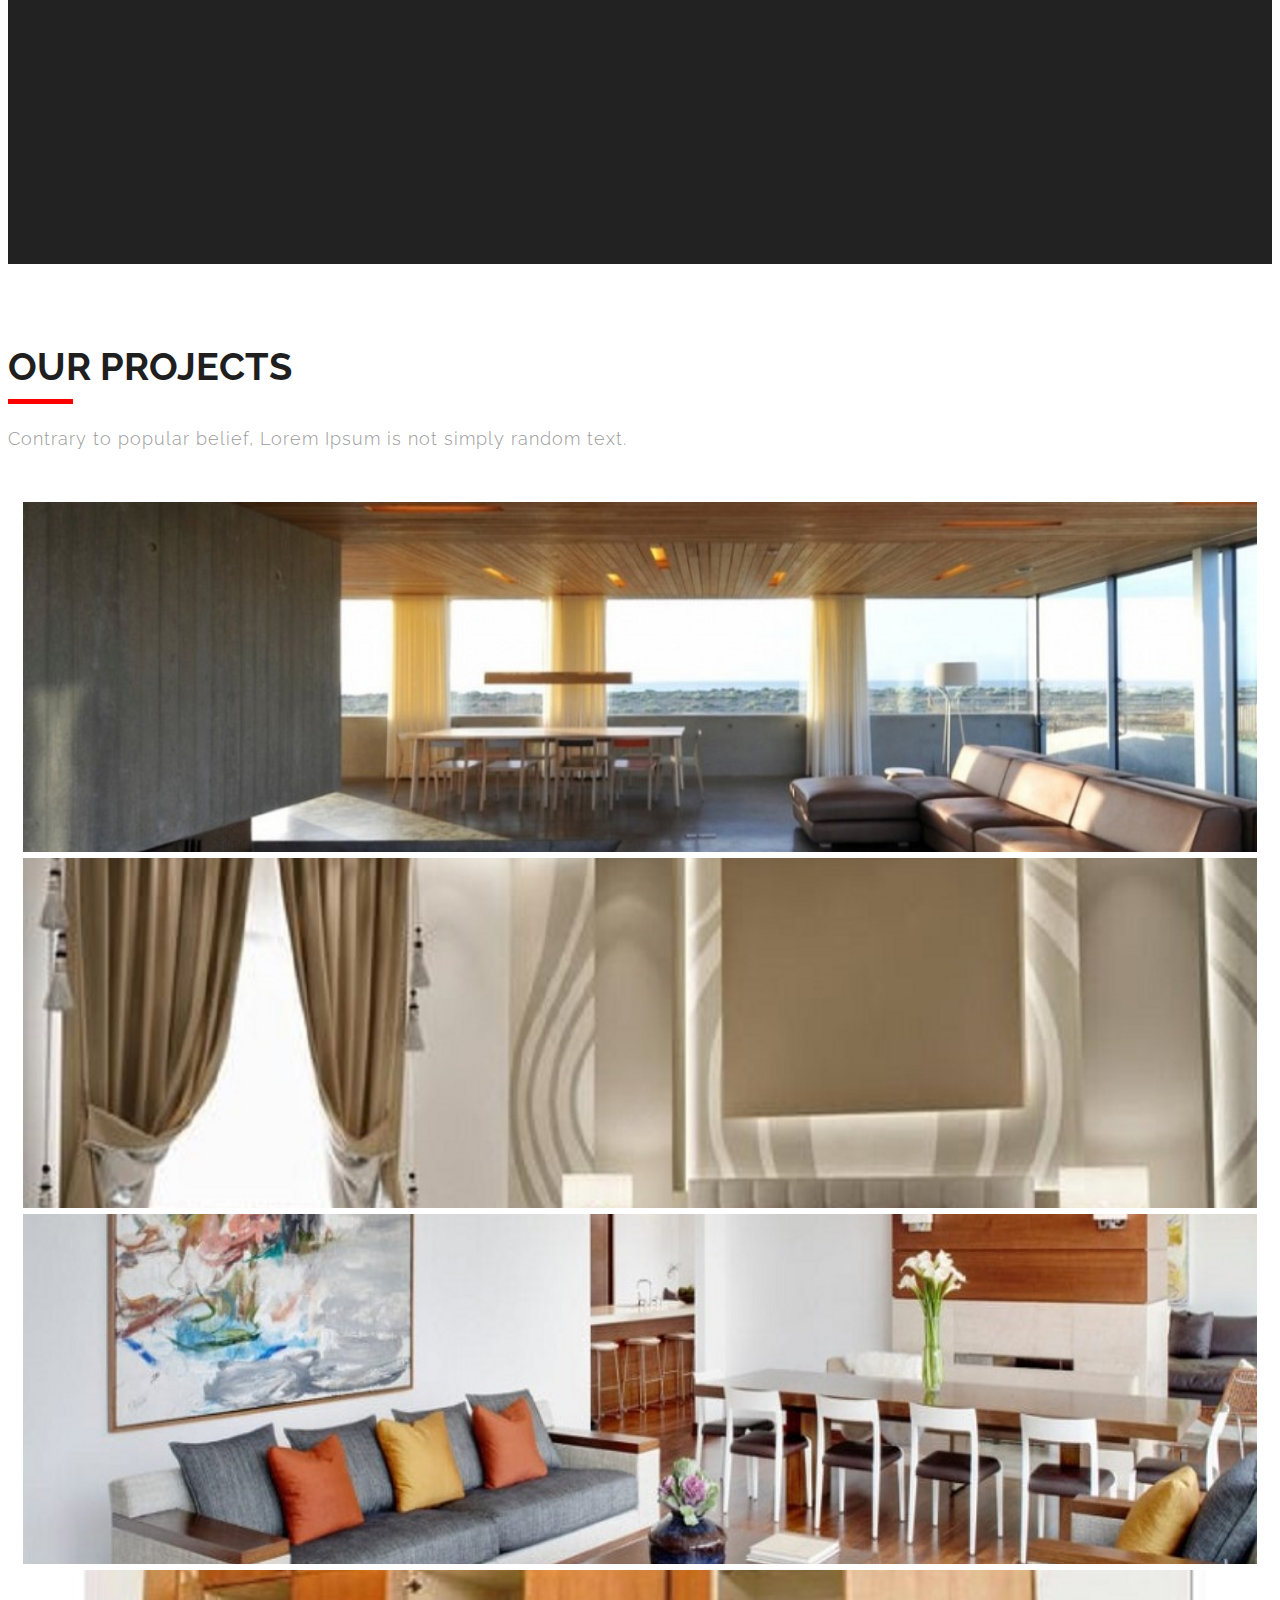
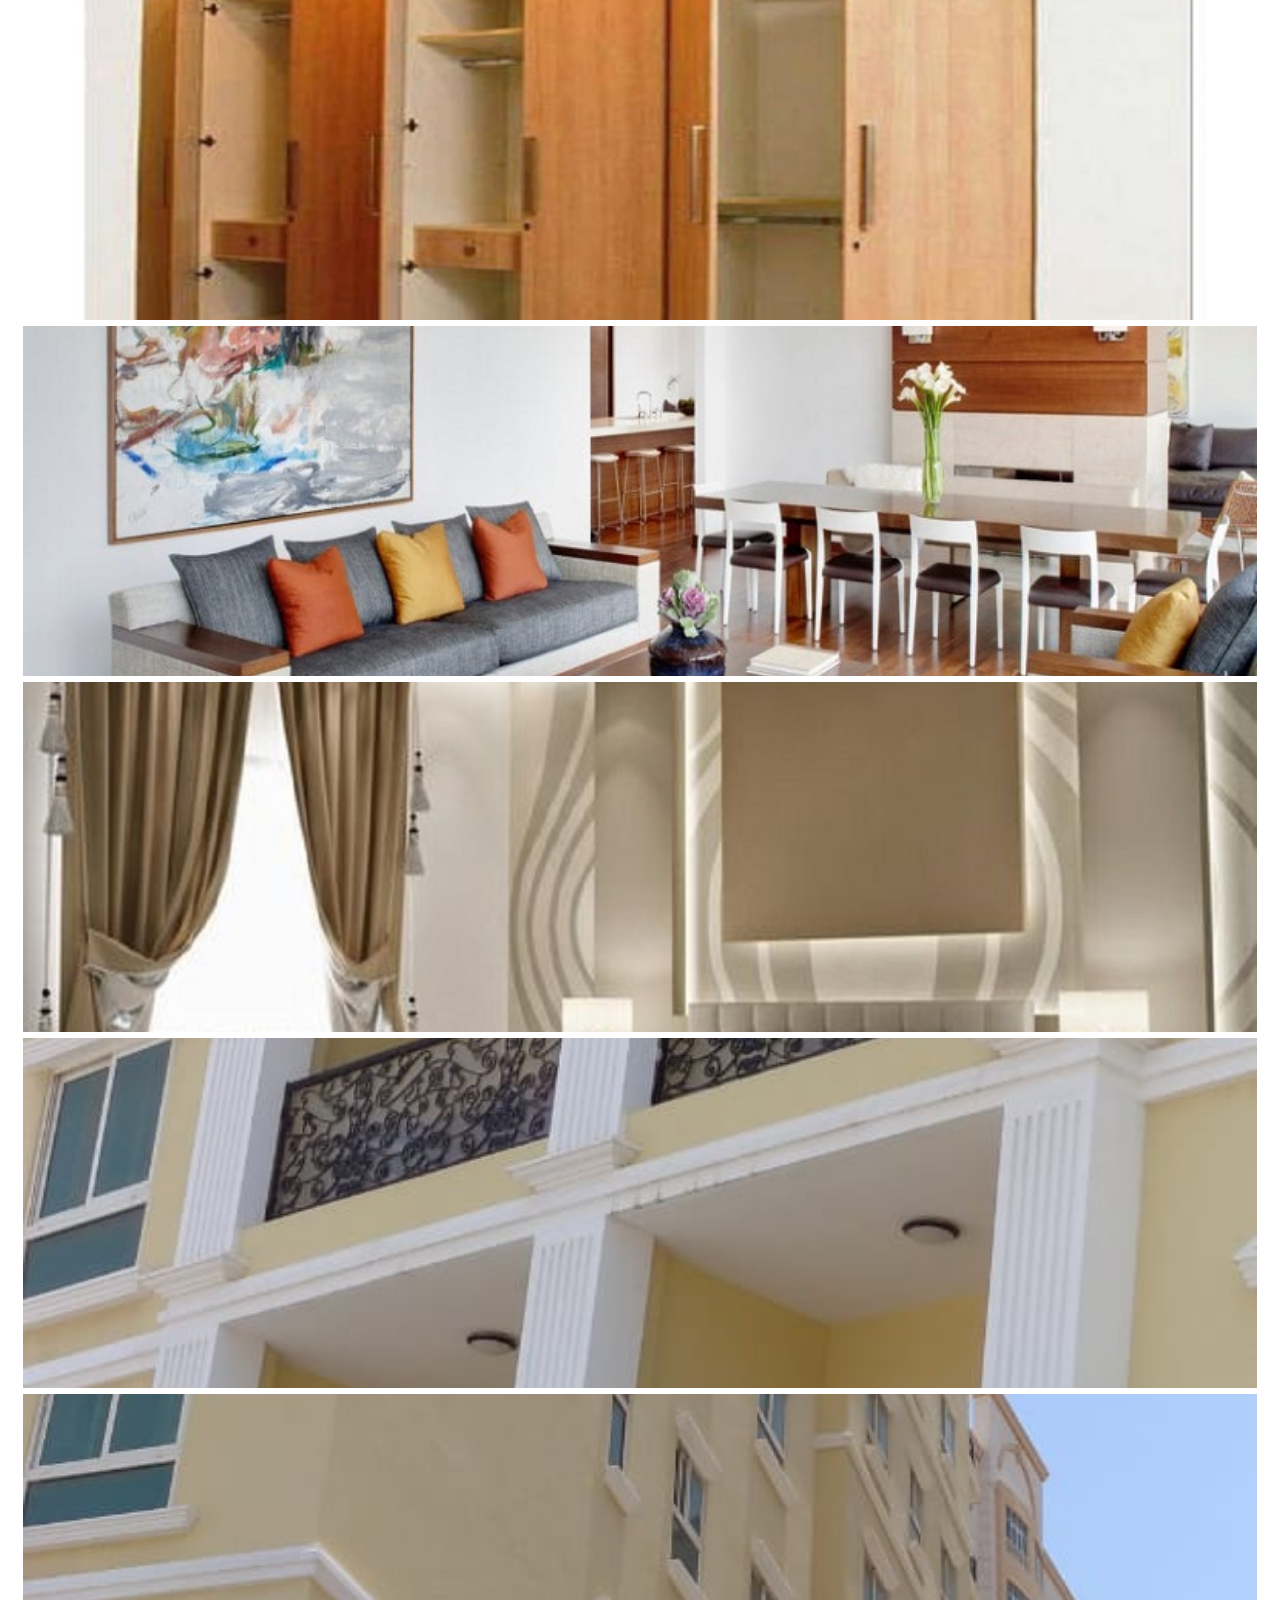
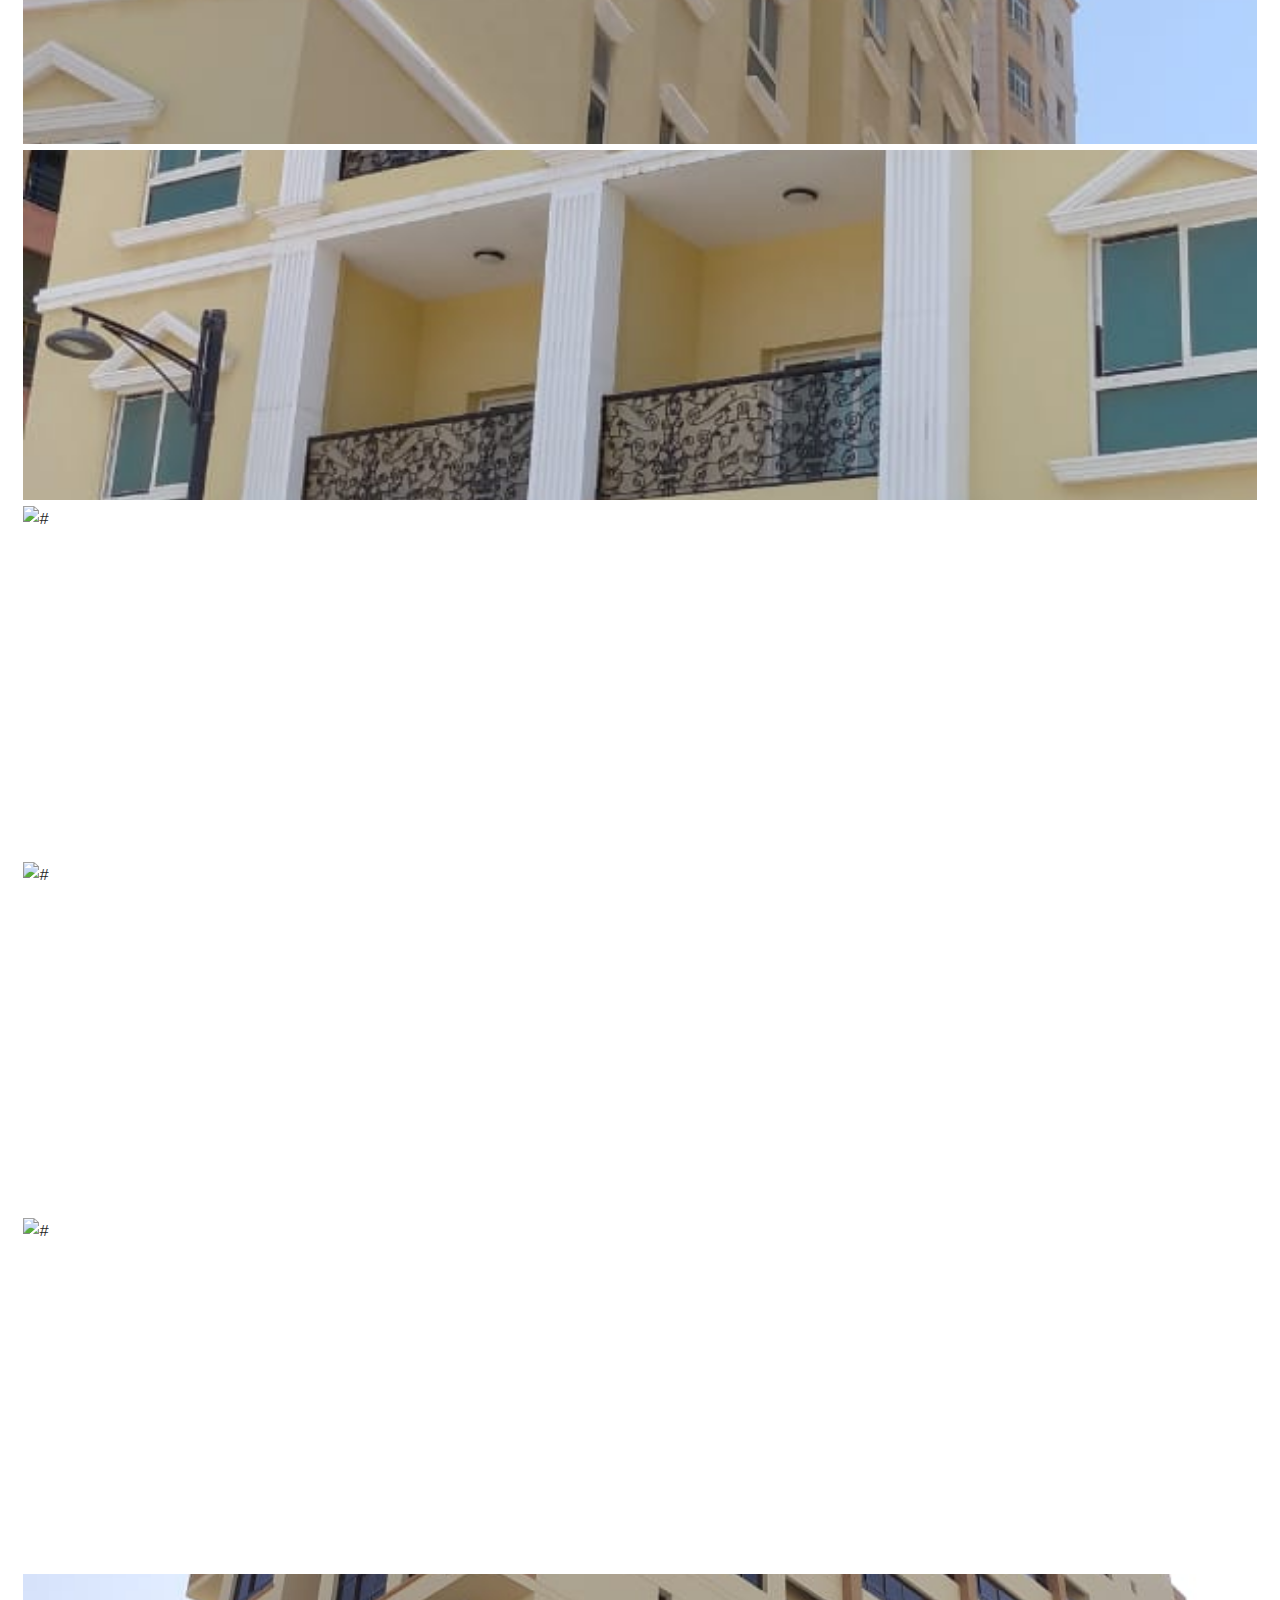
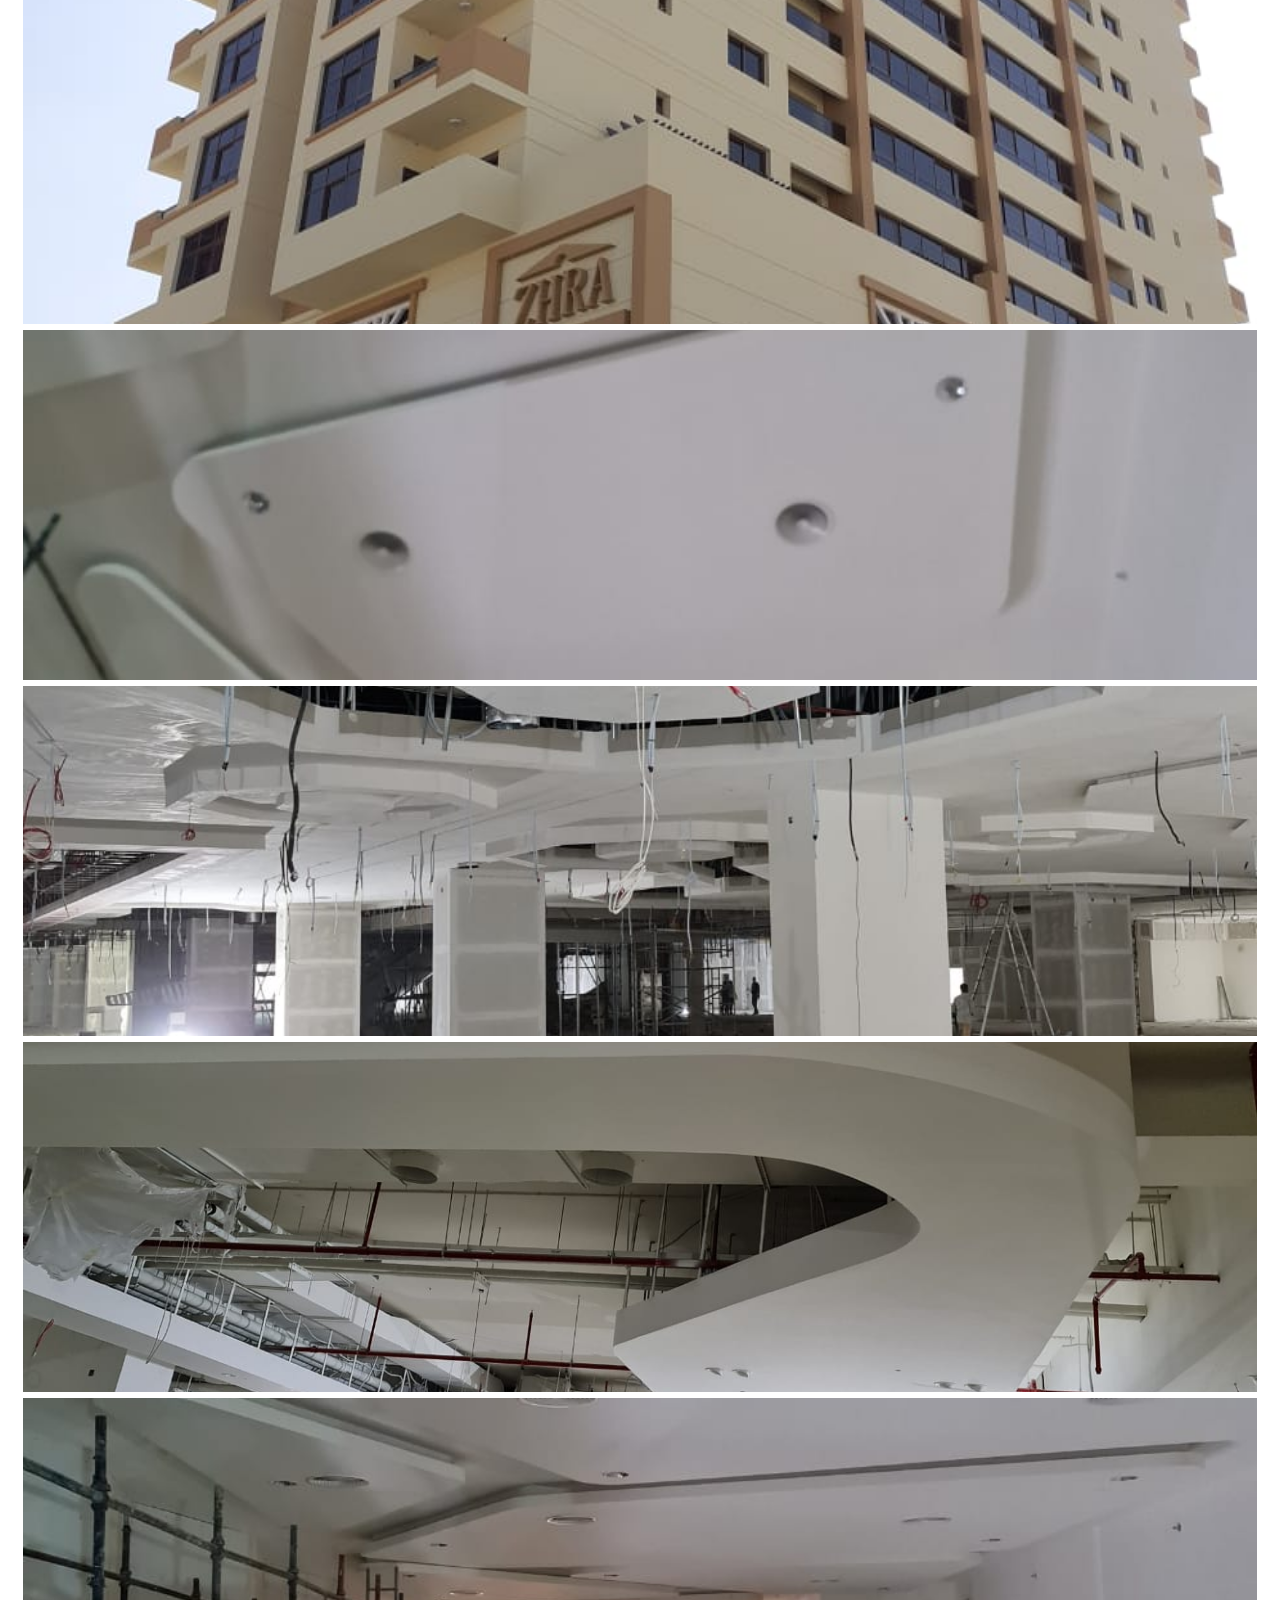
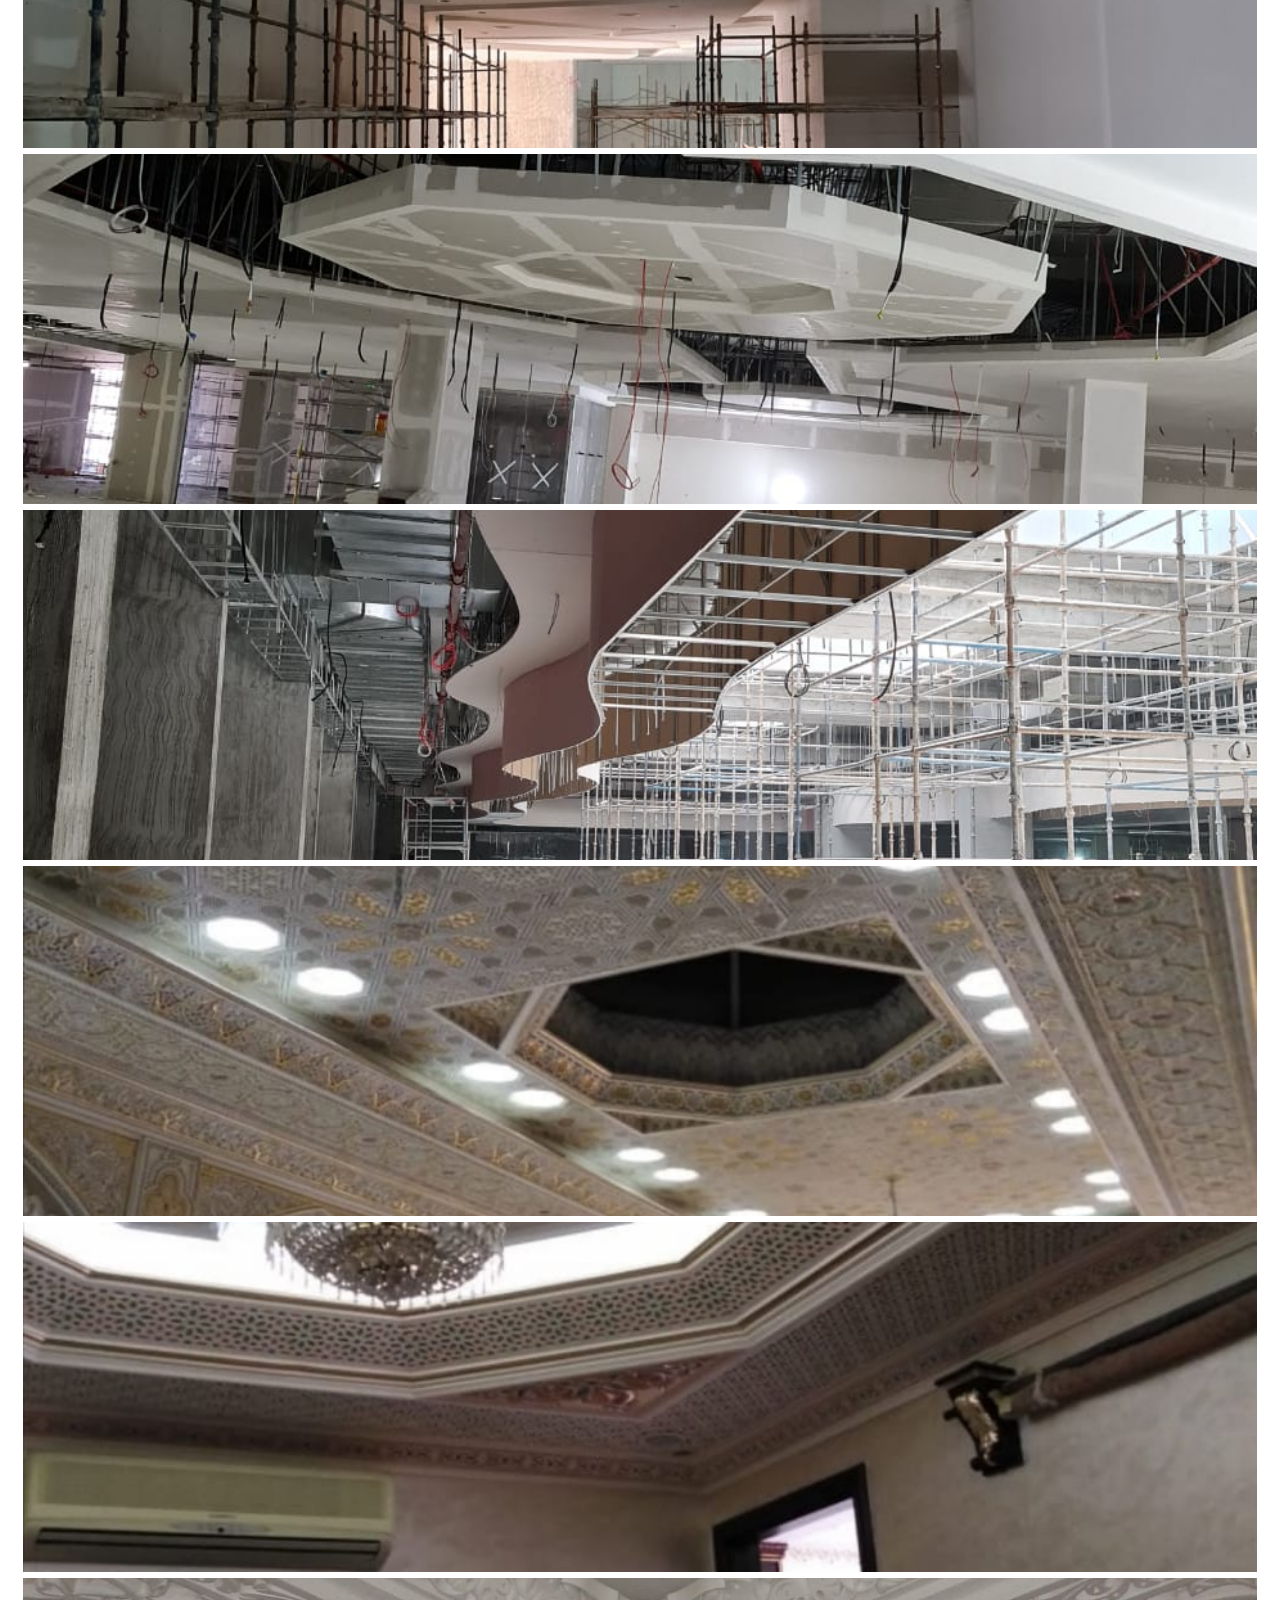
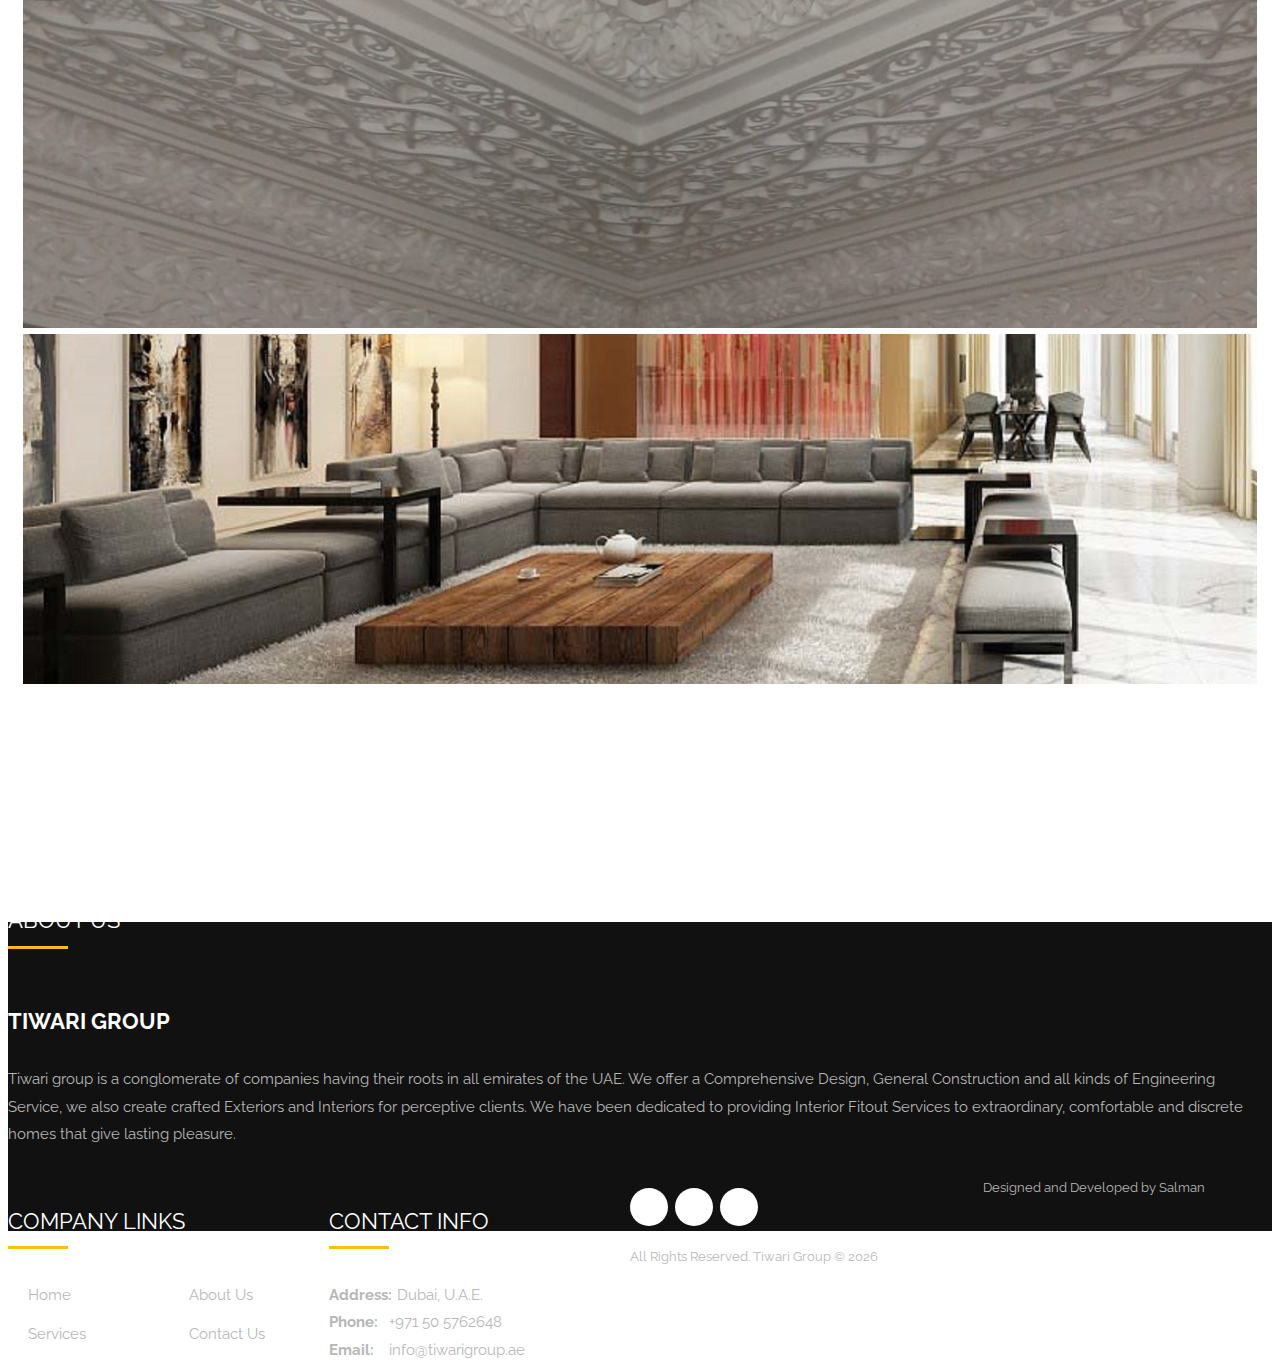
==== commit 3b7f73e0: "Update index.html" ====
--- a/index.html
+++ b/index.html
@@ -41,7 +41,7 @@
                      <div class="col-lg-12 col-md-12 col-sm-12 col-xs-hidden">
                         <div class="col-lg-6 col-md-6 col-sm-6 col-xs-hidden">
                            <div class="gem-contacts-item gem-contacts-phone">
-                              <a class="phone-icon" href="#" target="_blank" title="phone"><i class="fa fa-phone" aria-hidden="true"></i>+971 50955 2870</a>
+                              <a class="phone-icon" href="+971505762648" target="_blank" title="phone"><i class="fa fa-phone" aria-hidden="true"></i>+971 50 5762648</a>
                            </div>
                         </div>
                         <div class="top-area-block top-area-socials socials-colored-hover">
@@ -763,7 +763,7 @@
                         </li>
                         <li class="phone clearfix">
                            <span class="hl">Phone:</span>
-                           <span class="text">+971 50955 2870</span>
+                           <span class="text">+971 50 5762648</span>
                         </li>
                         <li class="email clearfix">
                            <span class="hl">Email:</span>
